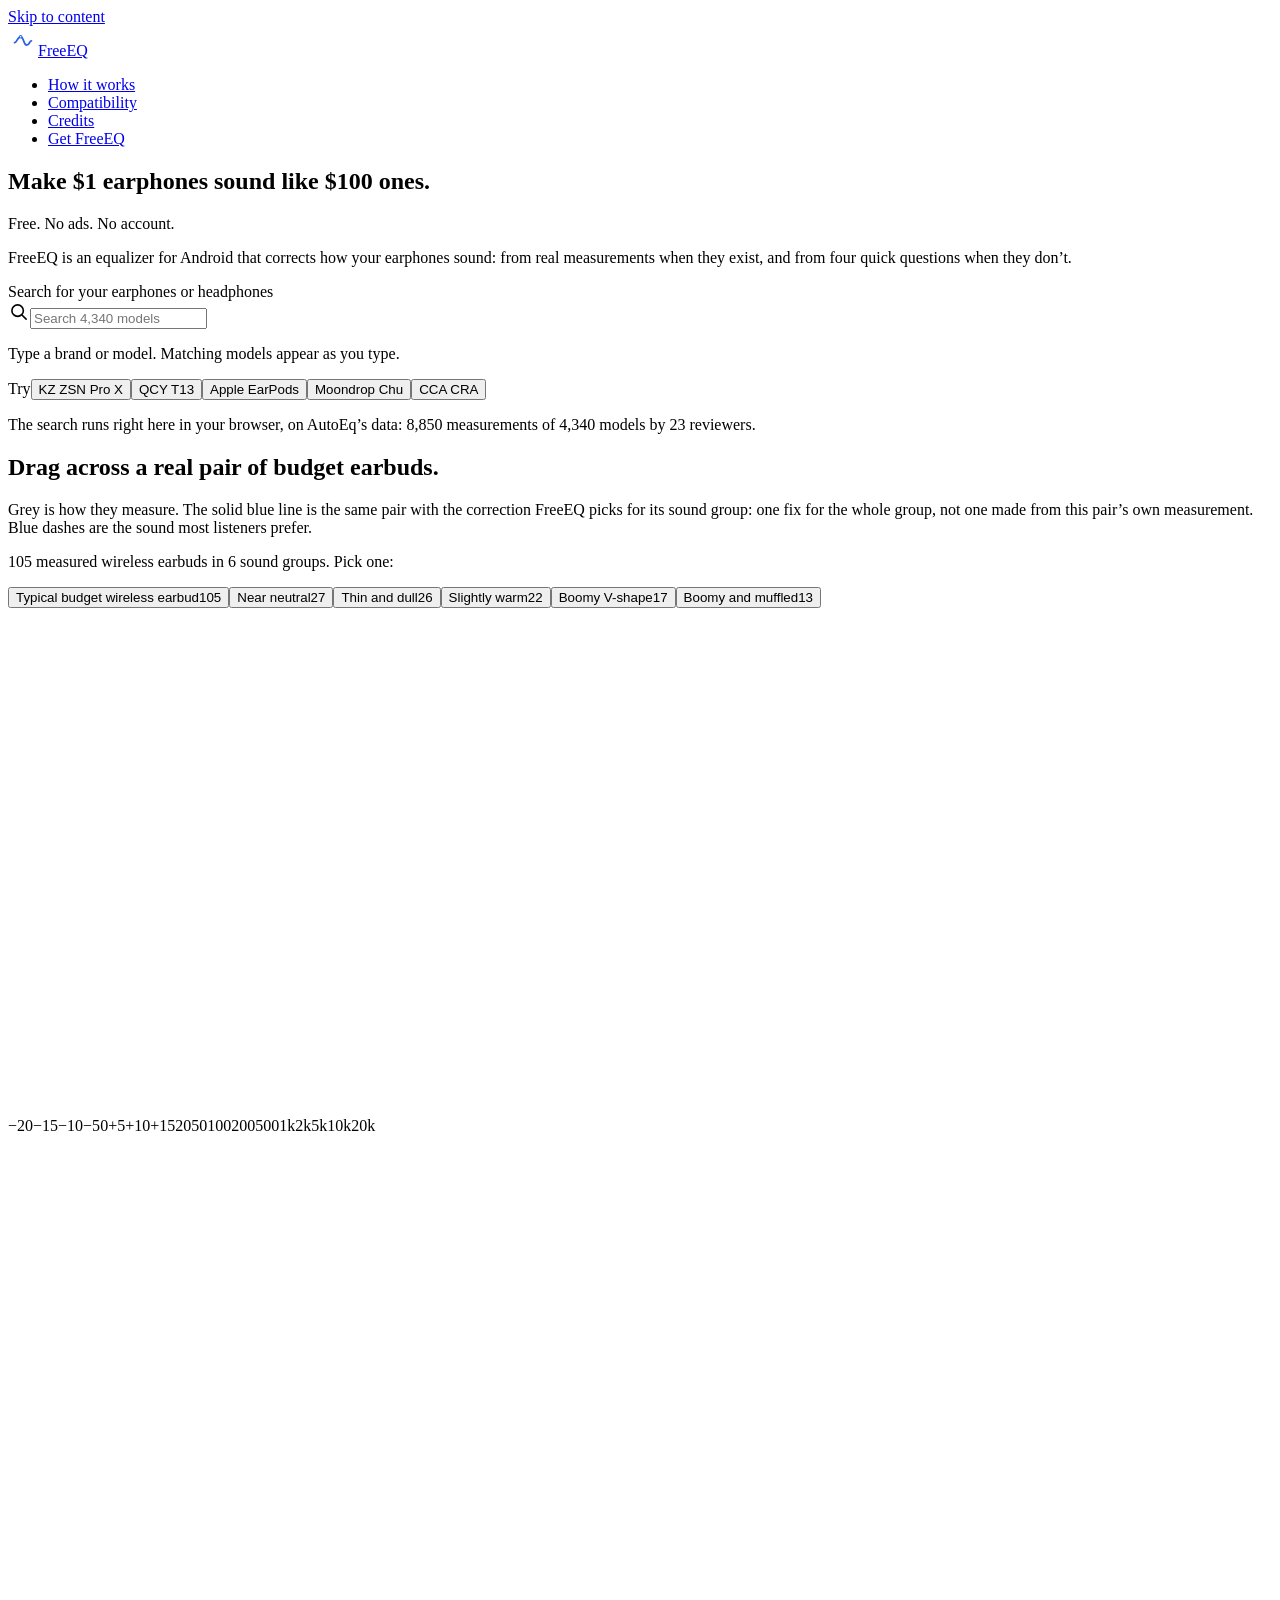
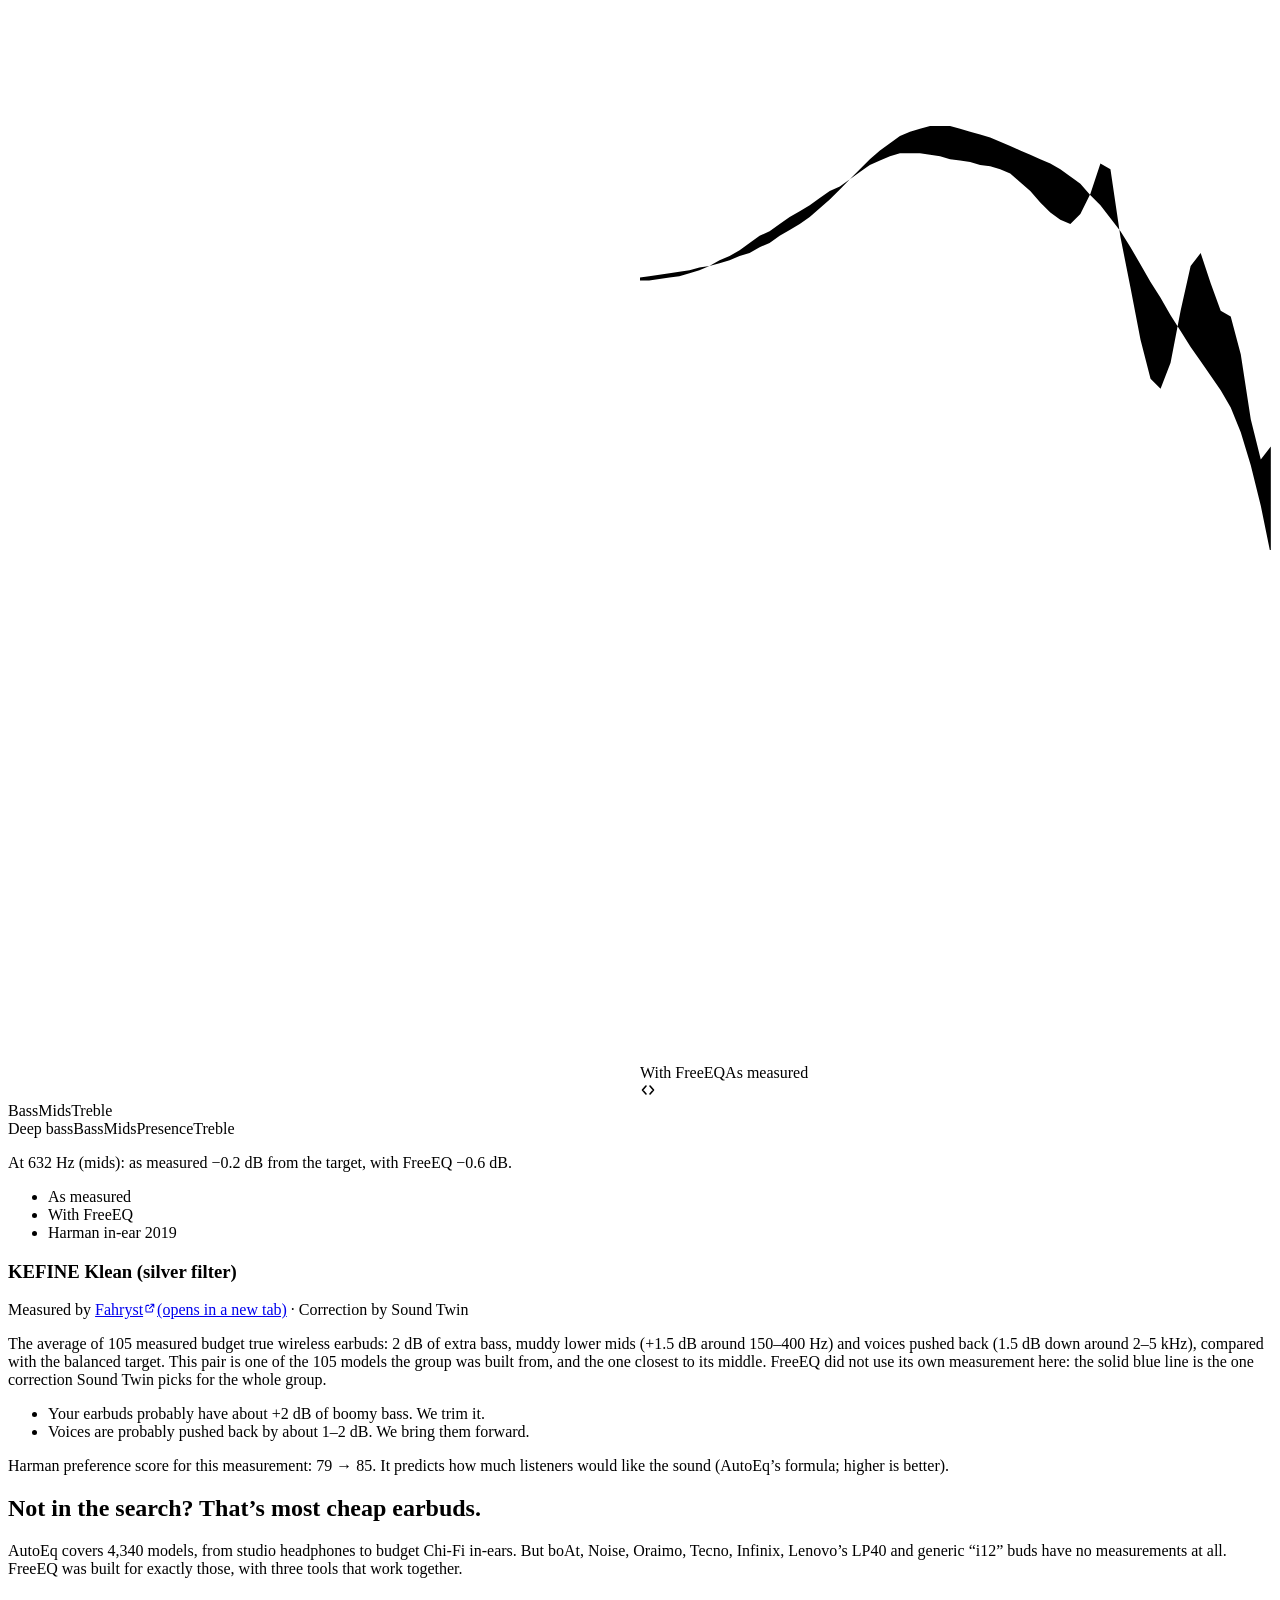
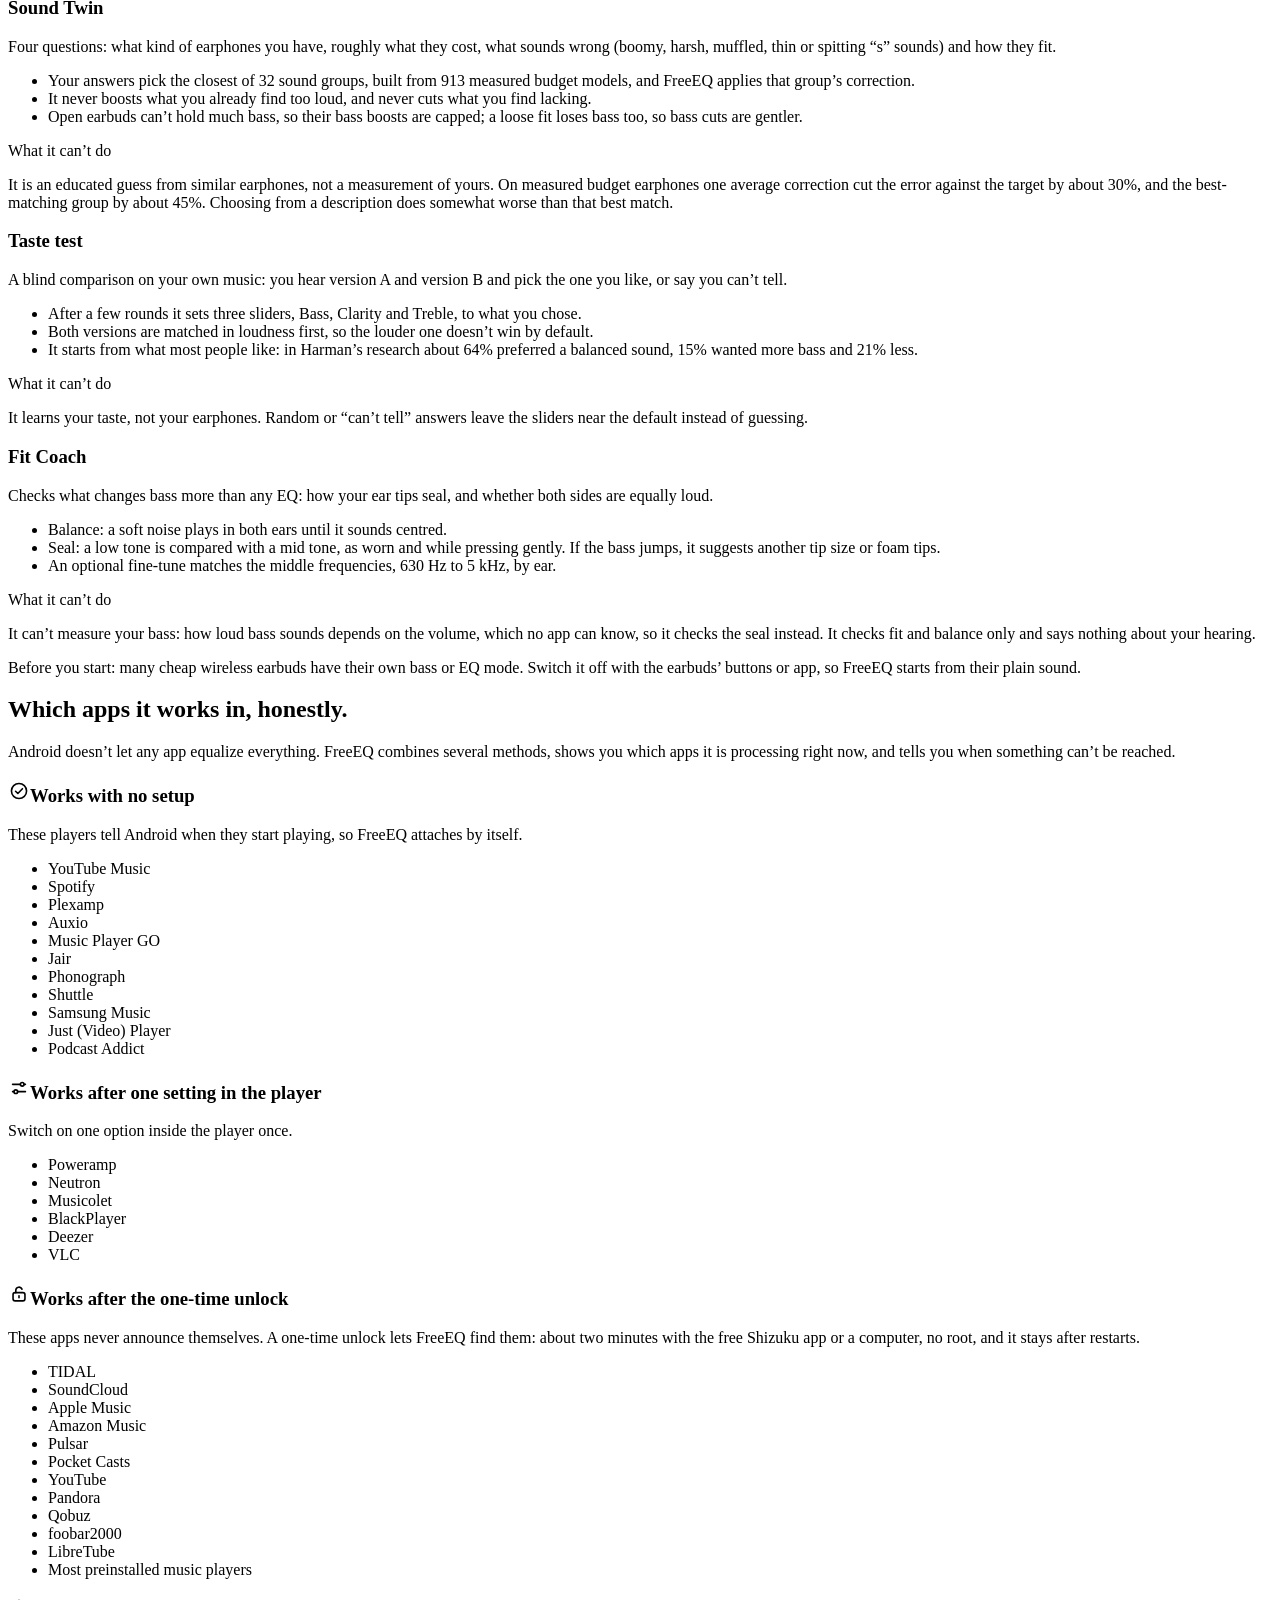
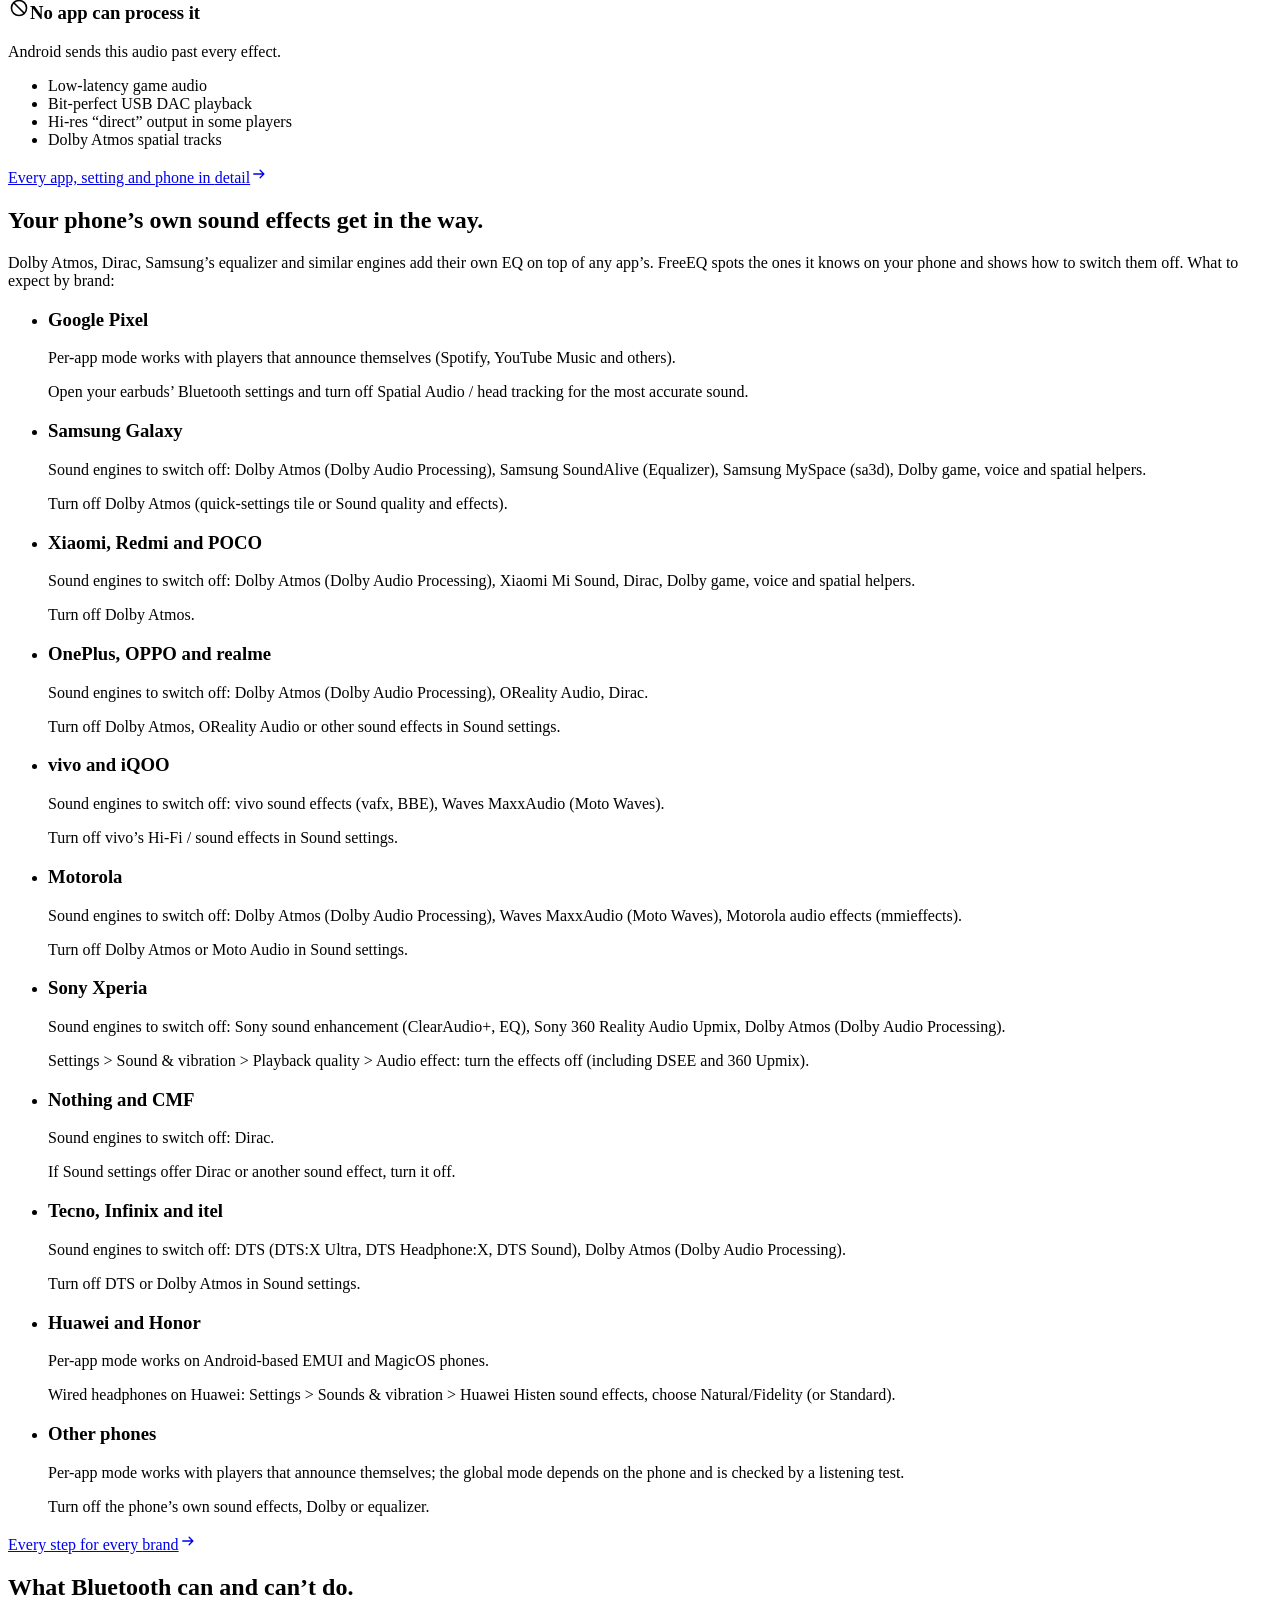
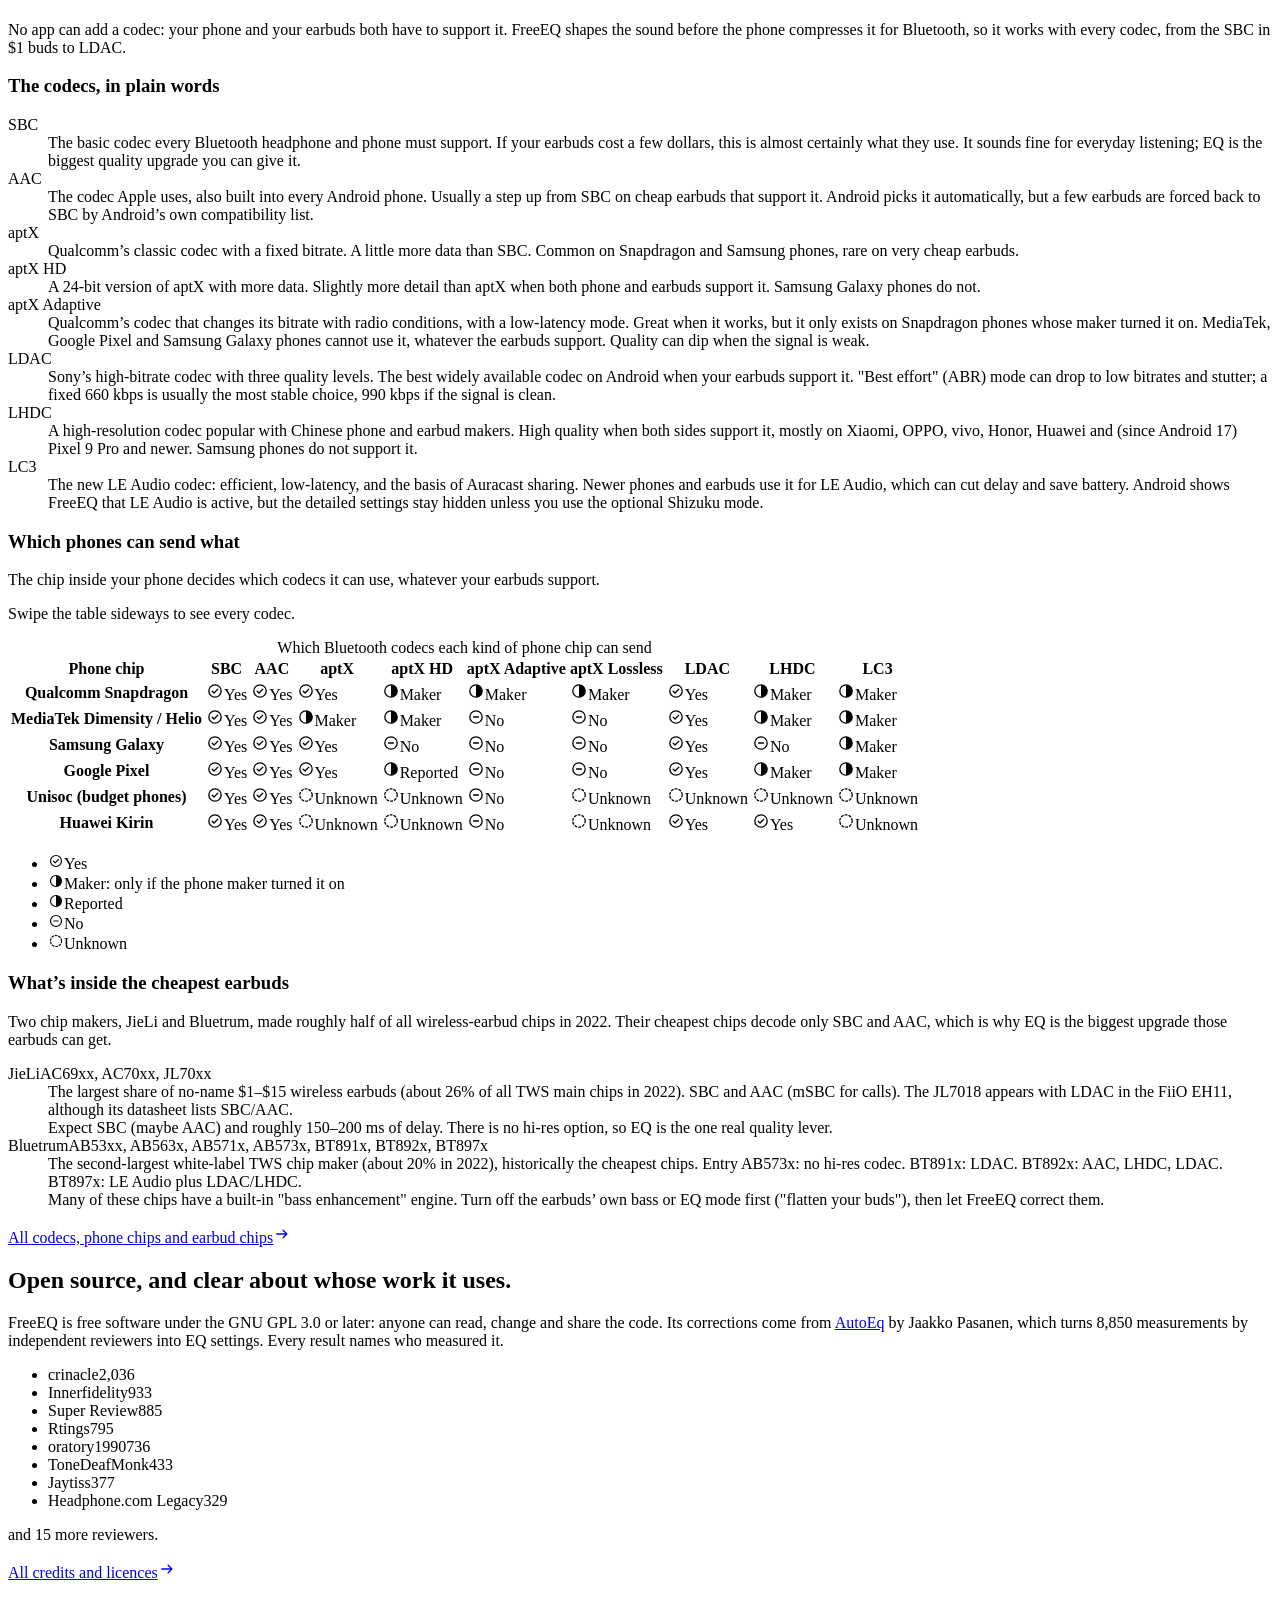
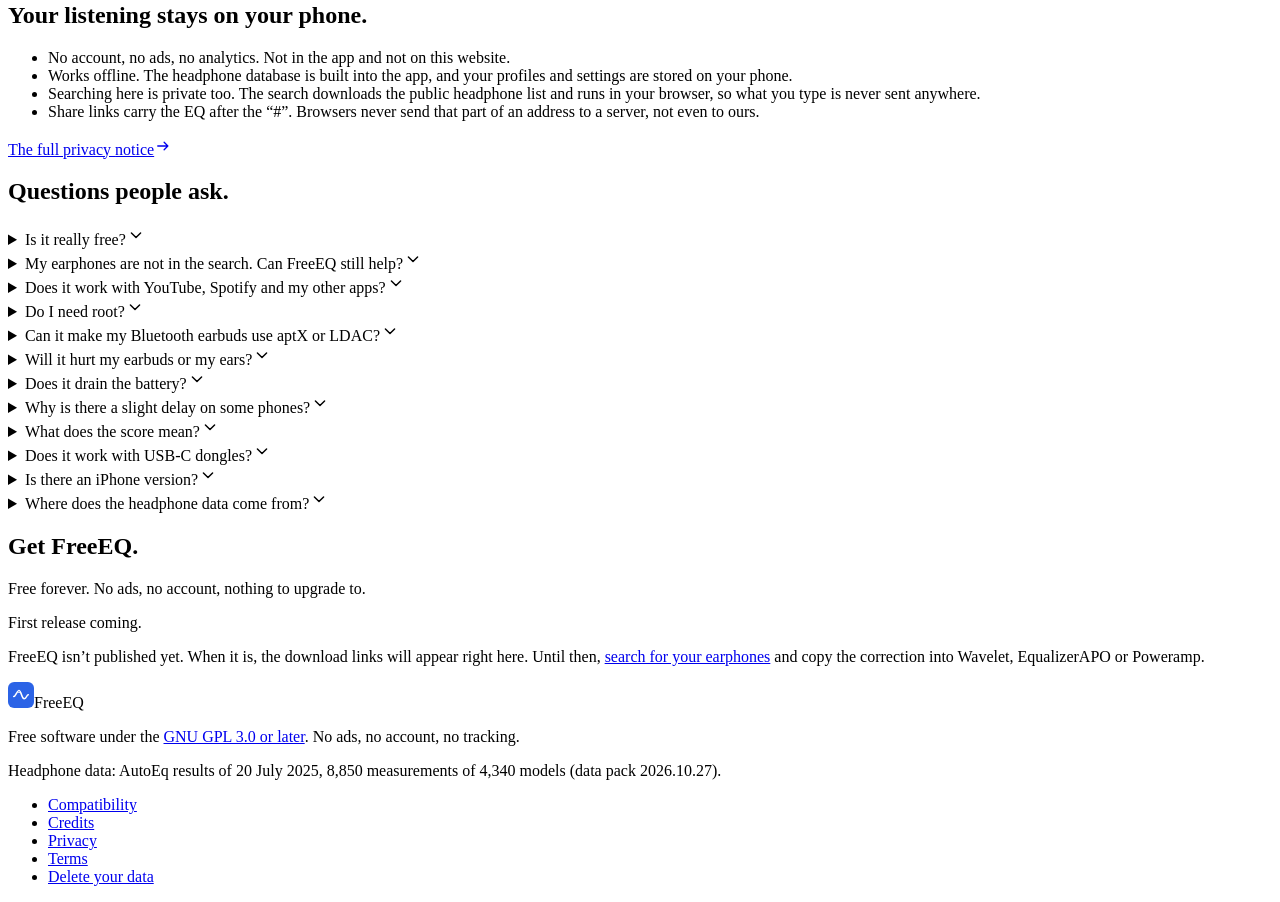
==== index.html @ 6abc80ca "Publish the FreeEQ website Co-Authored-By: Claude Opus 5.5 <noreply@anthropic.com>" ====
<!DOCTYPE html><html lang="en" class="B9k6AW_variable"><head><meta charSet="utf-8"/><meta name="viewport" content="width=device-width, initial-scale=1, viewport-fit=cover"/><link rel="preload" href="/FreeEQ/_next/static/media/c9f6ebf08ddd616b-s.p.0sv86lbjkn8rn.woff2" as="font" crossorigin="" type="font/woff2"/><link rel="preload" href="/FreeEQ/_next/static/media/d25394c5b8ff78eb-s.p.0ongx-zmnmtio.woff2" as="font" crossorigin="" type="font/woff2"/><link rel="stylesheet" href="/FreeEQ/_next/static/chunks/37p99ruw81qfk.css" data-precedence="next"/><link rel="preload" as="script" fetchPriority="low" href="/FreeEQ/_next/static/chunks/1cq1qj4xeth47.js"/><script src="/FreeEQ/_next/static/chunks/0_6jkbpk-fw45.js" async=""></script><script src="/FreeEQ/_next/static/chunks/2whwbpfir5llt.js" async=""></script><script src="/FreeEQ/_next/static/chunks/24dapzyfa_d3h.js" async=""></script><script src="/FreeEQ/_next/static/chunks/turbopack-0erfxsi6-up7s.js" async=""></script><script src="/FreeEQ/_next/static/chunks/3727-02i72m06.js" async=""></script><script src="/FreeEQ/_next/static/chunks/0ob-xgr4zv_7i.js" async=""></script><script src="/FreeEQ/_next/static/chunks/1yr2u9eoatcjg.js" async=""></script><meta name="next-size-adjust" content=""/><meta name="theme-color" content="#2b63e6" media="(prefers-color-scheme: light)"/><meta name="theme-color" content="#10234b" media="(prefers-color-scheme: dark)"/><meta name="color-scheme" content="light dark"/><title>FreeEQ: make cheap earphones sound their best</title><meta name="description" content="Make $1 earphones sound like $100 ones. FreeEQ is a free, open-source equalizer for Android that corrects your earphones, measured or not. No ads, no account."/><meta name="application-name" content="FreeEQ"/><link rel="canonical" href="https://freeeq.app/"/><meta name="format-detection" content="telephone=no, address=no, email=no"/><meta property="og:title" content="FreeEQ: make $1 earphones sound like $100 ones"/><meta property="og:description" content="Make $1 earphones sound like $100 ones. FreeEQ is a free, open-source equalizer for Android that corrects your earphones, measured or not. No ads, no account."/><meta property="og:url" content="https://freeeq.app/"/><meta property="og:site_name" content="FreeEQ"/><meta property="og:locale" content="en"/><meta property="og:image" content="https://freeeq.app/og.png"/><meta property="og:image:type" content="image/png"/><meta property="og:image:width" content="1200"/><meta property="og:image:height" content="630"/><meta property="og:image:alt" content="FreeEQ: make $1 earphones sound like $100 ones. Free. No ads. No account."/><meta property="og:type" content="website"/><meta name="twitter:card" content="summary_large_image"/><meta name="twitter:title" content="FreeEQ: make $1 earphones sound like $100 ones"/><meta name="twitter:description" content="Make $1 earphones sound like $100 ones. FreeEQ is a free, open-source equalizer for Android that corrects your earphones, measured or not. No ads, no account."/><meta name="twitter:image" content="https://freeeq.app/og.png"/><link rel="icon" href="/FreeEQ/icon.svg" type="image/svg+xml"/><link rel="apple-touch-icon" href="/FreeEQ/apple-touch-icon.png" sizes="180x180" type="image/png"/><script src="/FreeEQ/_next/static/chunks/0cz1d0mv5g_q7.js" noModule=""></script></head><body class="font-sans text-ink antialiased"><div hidden=""><!--$--><!--/$--></div><a href="#main" class="skip-link">Skip to content</a><div class="field"><header class="text-field-ink"><div class="gutter mx-auto flex h-16 w-full max-w-[75rem] items-center gap-2 sm:h-20"><a class="-ms-1 flex min-h-11 items-center gap-2.5 rounded-pill pe-2 ps-1 text-title text-current no-underline" href="/FreeEQ/"><svg width="30" height="30" viewBox="0 0 512 512" aria-hidden="true" focusable="false"><rect width="512" height="512" rx="120" fill="#ffffff"></rect><path d="M112 284C160 284 156 184 216 184C276 184 260 328 320 328C368 328 364 252 400 252" fill="none" stroke="#2B63E6" stroke-width="30" stroke-linecap="round" stroke-linejoin="round"></path><circle cx="216" cy="184" r="30" fill="#2B63E6"></circle><circle cx="216" cy="184" r="13" fill="#ffffff"></circle></svg>FreeEQ</a><nav aria-label="Main" class="ms-auto"><ul class="flex items-center gap-1"><li class="max-md:hidden"><a class="flex min-h-11 items-center rounded-pill px-3 text-label text-current no-underline hover:bg-[rgb(255_255_255/0.14)]" href="/FreeEQ/#unmeasured">How it works</a></li><li class="max-sm:hidden"><a class="flex min-h-11 items-center rounded-pill px-3 text-label text-current no-underline hover:bg-[rgb(255_255_255/0.14)]" href="/FreeEQ/compatibility/">Compatibility</a></li><li class="max-md:hidden"><a class="flex min-h-11 items-center rounded-pill px-3 text-label text-current no-underline hover:bg-[rgb(255_255_255/0.14)]" href="/FreeEQ/credits/">Credits</a></li><li><a class="press btn ms-1 min-h-11 btn-field" href="/FreeEQ/#download">Get FreeEQ</a></li></ul></nav></div></header></div><main id="main" tabindex="-1" class="outline-none"><section aria-labelledby="hero-title" class="field flex min-h-[calc(88svh-4rem)] flex-col sm:min-h-[calc(82svh-5rem)]"><div class="gutter mx-auto w-full max-w-[75rem] flex flex-1 flex-col pt-6 pb-16 sm:pt-12 sm:pb-24"><h1 id="hero-title" class="max-w-[15ch] text-display">Make $1 earphones sound like $100 ones.</h1><p class="mt-5 text-title text-field-ink sm:mt-7 sm:text-heading">Free. No ads. No account.</p><p class="mt-3 max-w-[40rem] text-lead text-field-ink-2">FreeEQ is an equalizer for Android that corrects how your earphones sound: from real measurements when they exist, and from four quick questions when they don’t.</p><div id="search" class="mt-8 max-w-[50rem] scroll-mt-6 sm:mt-10"><div><div class="relative"><label for="_R_10pbtb_-input" class="sr-only">Search for your earphones or headphones</label><div class="relative"><svg width="22" height="22" viewBox="0 0 24 24" fill="none" stroke="currentColor" stroke-width="1.75" stroke-linecap="round" stroke-linejoin="round" aria-hidden="true" focusable="false" class="pointer-events-none absolute top-1/2 left-5 -translate-y-1/2 text-field-control-ink opacity-70"><circle cx="10.5" cy="10.5" r="6.25"></circle><path d="m15.25 15.25 4.5 4.5"></path></svg><input id="_R_10pbtb_-input" type="search" role="combobox" aria-expanded="false" aria-controls="_R_10pbtb_" aria-autocomplete="list" aria-describedby="_R_10pbtbH2_ _R_10pbtbH1_" autoComplete="off" autoCorrect="off" autoCapitalize="none" spellCheck="false" enterKeyHint="search" placeholder="Search 4,340 models" class="search-input h-[60px] w-full rounded-pill bg-field-control ps-14 pe-14 text-lead text-field-control-ink placeholder:text-ink-3 sm:h-16" value=""/></div><ul id="_R_10pbtb_" role="listbox" aria-label="Matching models" hidden="" class="on-paper absolute inset-x-0 top-full z-30 mt-2 max-h-[min(26rem,60svh)] overflow-y-auto overscroll-contain rounded-card bg-surface p-1.5 text-ink shadow-float"></ul></div><p id="_R_10pbtbH1_" role="status" aria-live="polite" class="sr-only"></p><p id="_R_10pbtbH2_" class="sr-only">Type a brand or model. Matching models appear as you type.</p><div role="group" aria-label="Example searches" class="-ms-3 mt-3 flex flex-wrap items-center gap-x-1 gap-y-0 text-small text-field-ink"><span aria-hidden="true" class="px-3">Try</span><button type="button" class="press min-h-11 rounded-pill px-3 font-medium text-field-ink underline decoration-1 underline-offset-4 hover:bg-[rgb(255_255_255/0.12)]">KZ ZSN Pro X</button><button type="button" class="press min-h-11 rounded-pill px-3 font-medium text-field-ink underline decoration-1 underline-offset-4 hover:bg-[rgb(255_255_255/0.12)]">QCY T13</button><button type="button" class="press min-h-11 rounded-pill px-3 font-medium text-field-ink underline decoration-1 underline-offset-4 hover:bg-[rgb(255_255_255/0.12)]">Apple EarPods</button><button type="button" class="press min-h-11 rounded-pill px-3 font-medium text-field-ink underline decoration-1 underline-offset-4 hover:bg-[rgb(255_255_255/0.12)]">Moondrop Chu</button><button type="button" class="press min-h-11 rounded-pill px-3 font-medium text-field-ink underline decoration-1 underline-offset-4 hover:bg-[rgb(255_255_255/0.12)]">CCA CRA</button></div><div class="scroll-mt-6"></div></div></div><p class="mt-auto max-w-[50rem] pt-10 text-caption text-field-ink-2">The search runs right here in your browser, on AutoEq’s data: <!-- -->8,850<!-- --> measurements of<!-- --> <!-- -->4,340<!-- --> models by <!-- -->23<!-- --> reviewers.</p></div></section><section aria-labelledby="before-after" class="py-20 sm:py-28 lg:py-32"><div class="gutter mx-auto w-full max-w-[75rem]"><div class="max-w-[46rem]"><h2 id="before-after" class="text-headline text-ink">Drag across a real pair of budget earbuds.</h2><p class="mt-4 text-lead text-ink-2 sm:mt-5">Grey is how they measure. The solid blue line is the same pair with the correction FreeEQ picks for its sound group: one fix for the whole group, not one made from this pair’s own measurement. Blue dashes are the sound most listeners prefer.</p></div><p class="mt-10 mb-4 text-small text-ink-2 sm:mt-12">105<!-- --> measured <!-- -->wireless earbuds<!-- --> in <!-- -->6<!-- --> sound groups. Pick one:</p><div><div role="radiogroup" aria-label="Sound group" class="-mx-1 flex flex-wrap gap-2 px-1"><button type="button" role="radio" aria-checked="true" tabindex="0" class="press inline-flex min-h-11 items-center gap-2 rounded-pill px-4 text-label shadow-hairline bg-ink text-paper">Typical budget wireless earbud<span class="tabular text-caption text-paper">105</span></button><button type="button" role="radio" aria-checked="false" tabindex="-1" class="press inline-flex min-h-11 items-center gap-2 rounded-pill px-4 text-label shadow-hairline bg-surface text-ink hover:bg-surface-2">Near neutral<span class="tabular text-caption text-ink-3">27</span></button><button type="button" role="radio" aria-checked="false" tabindex="-1" class="press inline-flex min-h-11 items-center gap-2 rounded-pill px-4 text-label shadow-hairline bg-surface text-ink hover:bg-surface-2">Thin and dull<span class="tabular text-caption text-ink-3">26</span></button><button type="button" role="radio" aria-checked="false" tabindex="-1" class="press inline-flex min-h-11 items-center gap-2 rounded-pill px-4 text-label shadow-hairline bg-surface text-ink hover:bg-surface-2">Slightly warm<span class="tabular text-caption text-ink-3">22</span></button><button type="button" role="radio" aria-checked="false" tabindex="-1" class="press inline-flex min-h-11 items-center gap-2 rounded-pill px-4 text-label shadow-hairline bg-surface text-ink hover:bg-surface-2">Boomy V-shape<span class="tabular text-caption text-ink-3">17</span></button><button type="button" role="radio" aria-checked="false" tabindex="-1" class="press inline-flex min-h-11 items-center gap-2 rounded-pill px-4 text-label shadow-hairline bg-surface text-ink hover:bg-surface-2">Boomy and muffled<span class="tabular text-caption text-ink-3">13</span></button></div><div class="mt-6 overflow-x-clip rounded-panel bg-surface p-3 shadow-hairline sm:p-6"><div dir="ltr" class="relative select-none"><div class="relative pl-9 pr-2 pb-7 pt-10"><div class="@container relative aspect-[4/3] sm:aspect-[16/7]"><div role="img" aria-label="Frequency response of KEFINE Klean (silver filter). As measured: Biggest differences from the target: −6.7 dB around 10 kHz (treble) and −3.4 dB around 6 kHz (presence). With FreeEQ: Biggest differences from the target: −5.9 dB around 10 kHz (treble) and +3.3 dB around 20 Hz (deep bass)." class="absolute inset-0"><svg class="absolute inset-0 h-full w-full overflow-visible" viewBox="0 0 1000 400" preserveAspectRatio="none" aria-hidden="true"><line x1="0" x2="0" y1="0" y2="400" stroke="var(--graph-grid)" stroke-width="1" vector-effect="non-scaling-stroke"></line><line x1="132.64666955734583" x2="132.64666955734583" y1="0" y2="400" stroke="var(--graph-grid)" stroke-width="1" vector-effect="non-scaling-stroke"></line><line x1="232.99000144533957" x2="232.99000144533957" y1="0" y2="400" stroke="var(--graph-grid-strong)" stroke-width="1" vector-effect="non-scaling-stroke"></line><line x1="333.3333333333333" x2="333.3333333333333" y1="0" y2="400" stroke="var(--graph-grid)" stroke-width="1" vector-effect="non-scaling-stroke"></line><line x1="465.98000289067915" x2="465.98000289067915" y1="0" y2="400" stroke="var(--graph-grid)" stroke-width="1" vector-effect="non-scaling-stroke"></line><line x1="566.3233347786729" x2="566.3233347786729" y1="0" y2="400" stroke="var(--graph-grid-strong)" stroke-width="1" vector-effect="non-scaling-stroke"></line><line x1="666.6666666666666" x2="666.6666666666666" y1="0" y2="400" stroke="var(--graph-grid)" stroke-width="1" vector-effect="non-scaling-stroke"></line><line x1="799.3133362240125" x2="799.3133362240125" y1="0" y2="400" stroke="var(--graph-grid)" stroke-width="1" vector-effect="non-scaling-stroke"></line><line x1="899.6566681120063" x2="899.6566681120063" y1="0" y2="400" stroke="var(--graph-grid-strong)" stroke-width="1" vector-effect="non-scaling-stroke"></line><line x1="1000" x2="1000" y1="0" y2="400" stroke="var(--graph-grid)" stroke-width="1" vector-effect="non-scaling-stroke"></line><line x1="0" x2="1000" y1="400" y2="400" stroke="var(--graph-grid)" stroke-width="1" vector-effect="non-scaling-stroke"></line><line x1="0" x2="1000" y1="342.85714285714283" y2="342.85714285714283" stroke="var(--graph-grid)" stroke-width="1" vector-effect="non-scaling-stroke"></line><line x1="0" x2="1000" y1="285.7142857142857" y2="285.7142857142857" stroke="var(--graph-grid)" stroke-width="1" vector-effect="non-scaling-stroke"></line><line x1="0" x2="1000" y1="228.57142857142856" y2="228.57142857142856" stroke="var(--graph-grid)" stroke-width="1" vector-effect="non-scaling-stroke"></line><line x1="0" x2="1000" y1="171.42857142857142" y2="171.42857142857142" stroke="var(--graph-grid-strong)" stroke-width="1" vector-effect="non-scaling-stroke"></line><line x1="0" x2="1000" y1="114.28571428571428" y2="114.28571428571428" stroke="var(--graph-grid)" stroke-width="1" vector-effect="non-scaling-stroke"></line><line x1="0" x2="1000" y1="57.14285714285714" y2="57.14285714285714" stroke="var(--graph-grid)" stroke-width="1" vector-effect="non-scaling-stroke"></line><line x1="0" x2="1000" y1="0" y2="0" stroke="var(--graph-grid)" stroke-width="1" vector-effect="non-scaling-stroke"></line></svg><span aria-hidden="true" class="tabular absolute -left-9 w-7 -translate-y-1/2 text-right text-micro text-ink-3" style="top:100%">−20</span><span aria-hidden="true" class="tabular absolute -left-9 w-7 -translate-y-1/2 text-right text-micro text-ink-3" style="top:85.71428571428571%">−15</span><span aria-hidden="true" class="tabular absolute -left-9 w-7 -translate-y-1/2 text-right text-micro text-ink-3" style="top:71.42857142857143%">−10</span><span aria-hidden="true" class="tabular absolute -left-9 w-7 -translate-y-1/2 text-right text-micro text-ink-3" style="top:57.14285714285714%">−5</span><span aria-hidden="true" class="tabular absolute -left-9 w-7 -translate-y-1/2 text-right text-micro text-ink-3" style="top:42.857142857142854%">0</span><span aria-hidden="true" class="tabular absolute -left-9 w-7 -translate-y-1/2 text-right text-micro text-ink-3" style="top:28.57142857142857%">+5</span><span aria-hidden="true" class="tabular absolute -left-9 w-7 -translate-y-1/2 text-right text-micro text-ink-3" style="top:14.285714285714285%">+10</span><span aria-hidden="true" class="tabular absolute -left-9 w-7 -translate-y-1/2 text-right text-micro text-ink-3" style="top:0%">+15</span><span aria-hidden="true" class="tabular absolute top-full mt-1.5 text-micro text-ink-3 translate-x-0" style="left:0%">20</span><span aria-hidden="true" class="tabular absolute top-full mt-1.5 text-micro text-ink-3 -translate-x-1/2 @max-[24rem]:hidden" style="left:13.264666955734583%">50</span><span aria-hidden="true" class="tabular absolute top-full mt-1.5 text-micro text-ink-3 -translate-x-1/2" style="left:23.299000144533956%">100</span><span aria-hidden="true" class="tabular absolute top-full mt-1.5 text-micro text-ink-3 -translate-x-1/2 @max-[19rem]:hidden" style="left:33.33333333333333%">200</span><span aria-hidden="true" class="tabular absolute top-full mt-1.5 text-micro text-ink-3 -translate-x-1/2 @max-[24rem]:hidden" style="left:46.59800028906791%">500</span><span aria-hidden="true" class="tabular absolute top-full mt-1.5 text-micro text-ink-3 -translate-x-1/2" style="left:56.63233347786729%">1k</span><span aria-hidden="true" class="tabular absolute top-full mt-1.5 text-micro text-ink-3 -translate-x-1/2 @max-[19rem]:hidden" style="left:66.66666666666666%">2k</span><span aria-hidden="true" class="tabular absolute top-full mt-1.5 text-micro text-ink-3 -translate-x-1/2 @max-[24rem]:hidden" style="left:79.93133362240124%">5k</span><span aria-hidden="true" class="tabular absolute top-full mt-1.5 text-micro text-ink-3 -translate-x-1/2" style="left:89.96566681120063%">10k</span><span aria-hidden="true" class="tabular absolute top-full mt-1.5 text-micro text-ink-3 -translate-x-full @max-[24rem]:hidden" style="left:100%">20k</span><svg class="absolute inset-0 h-full w-full overflow-hidden" viewBox="0 0 1000 400" preserveAspectRatio="none" aria-hidden="true"><path d="M0.00,78.86C2.35,78.86 4.71,78.86 7.06,78.86C9.31,78.86 11.55,77.71 13.80,77.71C15.94,77.71 18.09,77.71 20.23,77.71C22.29,77.71 24.34,77.71 26.39,77.71C30.26,77.71 34.12,77.71 37.98,77.71C39.80,77.71 41.62,77.71 43.44,77.71C46.89,77.71 50.34,77.71 53.79,77.71C55.43,77.71 57.06,77.71 58.70,77.71C61.81,77.71 64.93,77.71 68.04,77.71C70.97,77.71 73.89,78.86 76.82,78.86C79.57,78.86 82.33,78.86 85.09,78.86C87.70,78.86 90.31,79.61 92.92,80.00C95.39,80.37 97.87,80.70 100.34,81.14C103.83,81.77 107.32,82.48 110.81,83.43C113.01,84.03 115.20,85.08 117.39,85.71C120.51,86.62 123.62,87.05 126.74,88.00C128.71,88.60 130.68,89.51 132.65,90.29C135.46,91.40 138.27,92.54 141.08,93.71C143.74,94.83 146.40,96.20 149.05,97.14C151.57,98.04 154.09,98.50 156.61,99.43C159.77,100.59 162.94,102.43 166.10,104.00C168.35,105.11 170.59,106.41 172.84,107.43C175.68,108.71 178.52,109.52 181.36,110.86C184.04,112.12 186.72,114.08 189.40,115.43C191.94,116.70 194.48,117.81 197.02,118.86C200.02,120.10 203.02,120.98 206.02,122.29C208.29,123.28 210.56,124.51 212.83,125.71C215.53,127.15 218.22,128.94 220.92,130.29C223.47,131.56 226.03,132.48 228.58,133.71C231.48,135.11 234.37,136.72 237.27,138.29C240.00,139.77 242.73,141.51 245.47,142.86C248.05,144.13 250.64,145.11 253.22,146.29C255.68,147.40 258.13,148.47 260.59,149.71C263.30,151.09 266.01,152.82 268.73,154.29C271.65,155.87 274.58,157.41 277.50,158.86C279.92,160.05 282.35,161.41 284.77,162.29C287.40,163.23 290.02,163.68 292.65,164.57C295.44,165.52 298.24,166.82 301.03,168.00C303.67,169.11 306.31,170.25 308.95,171.43C311.46,172.54 313.96,173.74 316.46,174.86C319.10,176.03 321.74,177.39 324.38,178.29C327.12,179.22 329.86,179.64 332.61,180.57C335.20,181.46 337.80,183.44 340.40,184.00C343.08,184.58 345.76,184.64 348.44,185.14C351.19,185.66 353.93,186.90 356.68,187.43C359.28,187.93 361.88,188.19 364.47,188.57C367.12,188.96 369.77,189.71 372.42,189.71C375.11,189.71 377.80,189.71 380.48,189.71C383.03,189.71 385.57,190.86 388.12,190.86C390.85,190.86 393.58,190.86 396.31,190.86C398.89,190.86 401.48,190.86 404.06,190.86C406.80,190.86 409.53,190.86 412.26,190.86C414.85,190.86 417.44,189.71 420.02,189.71C422.73,189.71 425.44,189.71 428.14,189.71C430.71,189.71 433.27,189.71 435.83,189.71C438.49,189.71 441.15,188.57 443.81,188.57C446.44,188.57 449.06,188.57 451.69,188.57C454.38,188.57 457.08,187.43 459.77,187.43C462.41,187.43 465.06,187.43 467.71,187.43C470.31,187.43 472.90,186.66 475.50,186.29C478.23,185.90 480.95,185.14 483.67,185.14C486.25,185.14 488.83,185.14 491.41,185.14C494.08,185.14 496.76,184.39 499.44,184.00C502.05,183.62 504.65,183.23 507.26,182.86C509.95,182.47 512.63,182.10 515.31,181.71C517.98,181.33 520.65,180.96 523.32,180.57C525.91,180.20 528.50,179.80 531.10,179.43C533.79,179.04 536.48,178.80 539.17,178.29C541.78,177.79 544.39,176.51 546.99,176.00C549.62,175.49 552.25,175.36 554.88,174.86C557.57,174.34 560.26,173.34 562.95,172.57C565.60,171.82 568.24,171.20 570.88,170.29C573.52,169.37 576.16,167.77 578.80,166.86C581.43,165.94 584.05,165.58 586.68,164.57C589.33,163.55 591.98,161.31 594.63,160.00C597.26,158.70 599.89,157.99 602.51,156.57C605.18,155.13 607.85,152.56 610.52,150.86C613.15,149.18 615.78,147.80 618.41,146.29C621.06,144.76 623.71,143.41 626.37,141.71C629.00,140.03 631.64,138.08 634.27,136.00C636.92,133.92 639.56,131.43 642.20,129.14C644.84,126.86 647.48,124.74 650.12,122.29C652.78,119.82 655.44,116.96 658.09,114.29C660.73,111.63 663.37,108.95 666.01,106.29C668.65,103.62 671.30,100.96 673.94,98.29C676.57,95.62 679.21,92.73 681.84,90.29C684.50,87.81 687.16,85.52 689.83,83.43C692.47,81.36 695.11,79.62 697.75,77.71C700.38,75.81 703.01,73.42 705.65,72.00C708.30,70.57 710.95,69.49 713.61,68.57C716.24,67.66 718.87,67.04 721.50,66.29C724.15,65.52 726.80,64.00 729.46,64.00C732.10,64.00 734.75,64.00 737.40,64.00C740.03,64.00 742.67,64.00 745.30,64.00C747.95,64.00 750.59,65.52 753.24,66.29C755.88,67.05 758.53,67.81 761.18,68.57C763.82,69.33 766.45,70.10 769.09,70.86C771.74,71.62 774.39,72.23 777.04,73.14C779.68,74.06 782.32,75.43 784.96,76.57C787.60,77.72 790.25,78.86 792.89,80.00C795.53,81.14 798.17,82.29 800.81,83.43C803.46,84.57 806.11,85.71 808.76,86.86C811.39,88.00 814.03,89.14 816.67,90.29C819.32,91.43 821.97,92.41 824.62,93.71C827.26,95.02 829.90,96.59 832.54,98.29C835.18,99.98 837.82,102.10 840.47,104.00C843.11,105.90 845.75,107.37 848.39,109.71C851.04,112.06 853.69,116.01 856.34,118.86C858.98,121.70 861.62,123.86 864.26,126.86C866.91,129.86 869.55,133.71 872.19,137.14C874.84,140.57 877.48,143.66 880.13,147.43C882.77,151.20 885.41,155.62 888.06,160.00C890.70,164.37 893.34,169.15 895.98,173.71C898.62,178.29 901.26,183.06 903.91,187.43C906.55,191.80 909.20,195.63 911.84,200.00C914.48,204.37 917.12,209.34 919.76,213.71C922.41,218.09 925.05,222.10 927.69,226.29C930.34,230.48 932.99,234.86 935.63,238.86C938.27,242.85 940.92,246.47 943.56,250.29C946.20,254.09 948.84,257.91 951.49,261.71C954.13,265.52 956.77,268.99 959.41,273.14C962.06,277.30 964.70,281.50 967.34,286.86C969.99,292.22 972.63,298.84 975.28,306.29C977.92,313.73 980.56,322.95 983.20,332.57C985.85,342.20 988.49,352.87 991.13,364.57C993.78,376.27 996.42,390.48 999.06,403.43" fill="none" stroke="var(--trace-target)" stroke-width="1.75" stroke-dasharray="6 5" stroke-linecap="round" stroke-linejoin="round" vector-effect="non-scaling-stroke"></path></svg><svg class="absolute inset-0 h-full w-full overflow-hidden" viewBox="0 0 1000 400" preserveAspectRatio="none" aria-hidden="true" style="clip-path:inset(-2% -1% -2% 50%)"><path d="M0.00,64.00L7.06,64.00L13.80,64.00L20.23,65.14L26.39,65.14L37.98,67.43L43.44,67.43L53.79,68.57L58.70,69.71L68.04,70.86L76.82,73.14L85.09,74.29L92.92,76.57L100.34,77.71L110.81,81.14L117.39,82.29L126.74,84.57L132.65,86.86L141.08,89.14L149.05,92.57L156.61,94.86L166.10,98.29L172.84,101.71L181.36,105.14L189.40,108.57L197.02,112.00L206.02,116.57L212.83,121.14L220.92,124.57L228.58,124.57L237.27,123.43L245.47,123.43L253.22,126.86L260.59,130.29L268.73,133.71L277.50,138.29L284.77,140.57L292.65,144.00L301.03,147.43L308.95,150.86L316.46,154.29L324.38,156.57L332.61,157.71L340.40,160.00L348.44,162.29L356.68,164.57L364.47,166.86L372.42,170.29L380.48,172.57L388.12,173.71L396.31,174.86L404.06,177.14L412.26,178.29L420.02,179.43L428.14,181.71L435.83,182.86L443.81,184.00L451.69,185.14L459.77,185.14L467.71,186.29L475.50,186.29L483.67,186.29L491.41,186.29L499.44,186.29L507.26,186.29L515.31,185.14L523.32,184.00L531.10,182.86L539.17,180.57L546.99,178.29L554.88,174.86L562.95,170.29L570.88,166.86L578.80,162.29L586.68,156.57L594.63,150.86L602.51,147.43L610.52,141.71L618.41,136.00L626.37,131.43L634.27,126.86L642.20,121.14L650.12,115.43L658.09,112.00L666.01,106.29L673.94,100.57L681.84,94.86L689.83,91.43L697.75,88.00L705.65,85.71L713.61,85.71L721.50,85.71L729.46,86.86L737.40,88.00L745.30,90.29L753.24,91.43L761.18,92.57L769.09,94.86L777.04,96.00L784.96,98.29L792.89,101.71L800.81,108.57L808.76,115.43L816.67,124.57L824.62,132.57L832.54,138.29L840.47,141.71L848.39,133.71L856.34,117.71L864.26,93.71L872.19,98.29L880.13,152.00L888.06,192.00L895.98,233.14L903.91,264.00L911.84,272.00L919.76,251.43L927.69,210.29L935.63,174.86L943.56,164.57L951.49,188.57L959.41,210.29L967.34,214.86L975.28,244.57L983.20,296.00L991.13,328.00L999.06,317.71L999.06,403.43L991.13,364.57L983.20,332.57L975.28,306.29L967.34,286.86L959.41,273.14L951.49,261.71L943.56,250.29L935.63,238.86L927.69,226.29L919.76,213.71L911.84,200.00L903.91,187.43L895.98,173.71L888.06,160.00L880.13,147.43L872.19,137.14L864.26,126.86L856.34,118.86L848.39,109.71L840.47,104.00L832.54,98.29L824.62,93.71L816.67,90.29L808.76,86.86L800.81,83.43L792.89,80.00L784.96,76.57L777.04,73.14L769.09,70.86L761.18,68.57L753.24,66.29L745.30,64.00L737.40,64.00L729.46,64.00L721.50,66.29L713.61,68.57L705.65,72.00L697.75,77.71L689.83,83.43L681.84,90.29L673.94,98.29L666.01,106.29L658.09,114.29L650.12,122.29L642.20,129.14L634.27,136.00L626.37,141.71L618.41,146.29L610.52,150.86L602.51,156.57L594.63,160.00L586.68,164.57L578.80,166.86L570.88,170.29L562.95,172.57L554.88,174.86L546.99,176.00L539.17,178.29L531.10,179.43L523.32,180.57L515.31,181.71L507.26,182.86L499.44,184.00L491.41,185.14L483.67,185.14L475.50,186.29L467.71,187.43L459.77,187.43L451.69,188.57L443.81,188.57L435.83,189.71L428.14,189.71L420.02,189.71L412.26,190.86L404.06,190.86L396.31,190.86L388.12,190.86L380.48,189.71L372.42,189.71L364.47,188.57L356.68,187.43L348.44,185.14L340.40,184.00L332.61,180.57L324.38,178.29L316.46,174.86L308.95,171.43L301.03,168.00L292.65,164.57L284.77,162.29L277.50,158.86L268.73,154.29L260.59,149.71L253.22,146.29L245.47,142.86L237.27,138.29L228.58,133.71L220.92,130.29L212.83,125.71L206.02,122.29L197.02,118.86L189.40,115.43L181.36,110.86L172.84,107.43L166.10,104.00L156.61,99.43L149.05,97.14L141.08,93.71L132.65,90.29L126.74,88.00L117.39,85.71L110.81,83.43L100.34,81.14L92.92,80.00L85.09,78.86L76.82,78.86L68.04,77.71L58.70,77.71L53.79,77.71L43.44,77.71L37.98,77.71L26.39,77.71L20.23,77.71L13.80,77.71L7.06,78.86L0.00,78.86Z" fill="var(--trace-fill)" stroke="none"></path><path d="M0.00,64.00C2.35,64.00 4.71,64.00 7.06,64.00C9.31,64.00 11.55,64.00 13.80,64.00C15.94,64.00 18.09,65.14 20.23,65.14C22.29,65.14 24.34,65.14 26.39,65.14C30.26,65.14 34.12,67.43 37.98,67.43C39.80,67.43 41.62,67.43 43.44,67.43C46.89,67.43 50.34,68.03 53.79,68.57C55.43,68.83 57.06,69.44 58.70,69.71C61.81,70.23 64.93,70.34 68.04,70.86C70.97,71.35 73.89,72.62 76.82,73.14C79.57,73.64 82.33,73.77 85.09,74.29C87.70,74.78 90.31,76.05 92.92,76.57C95.39,77.07 97.87,77.21 100.34,77.71C103.83,78.43 107.32,80.37 110.81,81.14C113.01,81.63 115.20,81.84 117.39,82.29C120.51,82.91 123.62,83.62 126.74,84.57C128.71,85.17 130.68,86.22 132.65,86.86C135.46,87.76 138.27,88.21 141.08,89.14C143.74,90.03 146.40,91.63 149.05,92.57C151.57,93.46 154.09,94.03 156.61,94.86C159.77,95.90 162.94,96.94 166.10,98.29C168.35,99.24 170.59,100.70 172.84,101.71C175.68,103.00 178.52,103.97 181.36,105.14C184.04,106.25 186.72,107.40 189.40,108.57C191.94,109.68 194.48,110.79 197.02,112.00C200.02,113.43 203.02,114.83 206.02,116.57C208.29,117.89 210.56,119.96 212.83,121.14C215.53,122.55 218.22,124.57 220.92,124.57C223.47,124.57 226.03,124.57 228.58,124.57C231.48,124.57 234.37,123.43 237.27,123.43C240.00,123.43 242.73,123.43 245.47,123.43C248.05,123.43 250.64,125.68 253.22,126.86C255.68,127.97 258.13,129.20 260.59,130.29C263.30,131.49 266.01,132.45 268.73,133.71C271.65,135.07 274.58,137.15 277.50,138.29C279.92,139.23 282.35,139.69 284.77,140.57C287.40,141.53 290.02,142.89 292.65,144.00C295.44,145.18 298.24,146.25 301.03,147.43C303.67,148.54 306.31,149.68 308.95,150.86C311.46,151.97 313.96,153.40 316.46,154.29C319.10,155.22 321.74,156.08 324.38,156.57C327.12,157.09 329.86,157.20 332.61,157.71C335.20,158.21 337.80,159.25 340.40,160.00C343.08,160.77 345.76,161.53 348.44,162.29C351.19,163.06 353.93,163.79 356.68,164.57C359.28,165.31 361.88,165.95 364.47,166.86C367.12,167.78 369.77,169.38 372.42,170.29C375.11,171.21 377.80,172.05 380.48,172.57C383.03,173.07 385.57,173.35 388.12,173.71C390.85,174.11 393.58,174.34 396.31,174.86C398.89,175.35 401.48,176.65 404.06,177.14C406.80,177.66 409.53,177.89 412.26,178.29C414.85,178.66 417.44,178.93 420.02,179.43C422.73,179.95 425.44,181.19 428.14,181.71C430.71,182.21 433.27,182.48 435.83,182.86C438.49,183.25 441.15,183.62 443.81,184.00C446.44,184.38 449.06,185.14 451.69,185.14C454.38,185.14 457.08,185.14 459.77,185.14C462.41,185.14 465.06,186.29 467.71,186.29C470.31,186.29 472.90,186.29 475.50,186.29C478.23,186.29 480.95,186.29 483.67,186.29C486.25,186.29 488.83,186.29 491.41,186.29C494.08,186.29 496.76,186.29 499.44,186.29C502.05,186.29 504.65,186.29 507.26,186.29C509.95,186.29 512.63,185.52 515.31,185.14C517.98,184.76 520.65,184.39 523.32,184.00C525.91,183.62 528.50,183.36 531.10,182.86C533.79,182.34 536.48,181.35 539.17,180.57C541.78,179.82 544.39,179.20 546.99,178.29C549.62,177.37 552.25,176.15 554.88,174.86C557.57,173.53 560.26,171.60 562.95,170.29C565.60,168.99 568.24,168.16 570.88,166.86C573.52,165.55 576.16,163.98 578.80,162.29C581.43,160.60 584.05,158.47 586.68,156.57C589.33,154.66 591.98,152.29 594.63,150.86C597.26,149.43 599.89,148.85 602.51,147.43C605.18,145.99 607.85,143.63 610.52,141.71C613.15,139.82 615.78,137.68 618.41,136.00C621.06,134.30 623.71,132.96 626.37,131.43C629.00,129.91 631.64,128.55 634.27,126.86C636.92,125.16 639.56,123.05 642.20,121.14C644.84,119.24 647.48,116.85 650.12,115.43C652.78,114.00 655.44,113.43 658.09,112.00C660.73,110.58 663.37,108.19 666.01,106.29C668.65,104.38 671.30,102.48 673.94,100.57C676.57,98.67 679.21,96.28 681.84,94.86C684.50,93.42 687.16,92.58 689.83,91.43C692.47,90.29 695.11,88.92 697.75,88.00C700.38,87.09 703.01,85.71 705.65,85.71C708.30,85.71 710.95,85.71 713.61,85.71C716.24,85.71 718.87,85.71 721.50,85.71C724.15,85.71 726.80,86.48 729.46,86.86C732.10,87.24 734.75,87.49 737.40,88.00C740.03,88.51 742.67,89.78 745.30,90.29C747.95,90.79 750.59,91.05 753.24,91.43C755.88,91.81 758.53,92.06 761.18,92.57C763.82,93.08 766.45,94.35 769.09,94.86C771.74,95.37 774.39,95.49 777.04,96.00C779.68,96.51 782.32,97.37 784.96,98.29C787.60,99.20 790.25,100.19 792.89,101.71C795.53,103.24 798.17,106.29 800.81,108.57C803.46,110.86 806.11,112.81 808.76,115.43C811.39,118.04 814.03,121.73 816.67,124.57C819.32,127.42 821.97,130.35 824.62,132.57C827.26,134.79 829.90,136.86 832.54,138.29C835.18,139.71 837.82,141.71 840.47,141.71C843.11,141.71 845.75,137.27 848.39,133.71C851.04,130.15 853.69,124.12 856.34,117.71C858.98,111.33 861.62,93.71 864.26,93.71C866.91,93.71 869.55,95.48 872.19,98.29C874.84,101.10 877.48,136.71 880.13,152.00C882.77,167.28 885.41,178.47 888.06,192.00C890.70,205.51 893.34,221.40 895.98,233.14C898.62,244.91 901.26,259.77 903.91,264.00C906.55,268.24 909.20,272.00 911.84,272.00C914.48,272.00 917.12,260.57 919.76,251.43C922.41,242.28 925.05,222.97 927.69,210.29C930.34,197.59 932.99,180.17 935.63,174.86C938.27,169.54 940.92,164.57 943.56,164.57C946.20,164.57 948.84,180.97 951.49,188.57C954.13,196.17 956.77,207.77 959.41,210.29C962.06,212.80 964.70,212.22 967.34,214.86C969.99,217.50 972.63,232.01 975.28,244.57C977.92,257.12 980.56,282.85 983.20,296.00C985.85,309.15 988.49,328.00 991.13,328.00C993.78,328.00 996.42,321.14 999.06,317.71" fill="none" stroke="var(--trace-raw)" stroke-width="2" stroke-linecap="round" stroke-linejoin="round" vector-effect="non-scaling-stroke"></path></svg><svg class="absolute inset-0 h-full w-full overflow-hidden" viewBox="0 0 1000 400" preserveAspectRatio="none" aria-hidden="true" style="clip-path:inset(-2% 50% -2% -1%)"><path d="M0.00,41.14C2.35,41.14 4.71,41.14 7.06,41.14C9.31,41.14 11.55,41.77 13.80,42.29C15.94,42.78 18.09,43.79 20.23,44.57C22.29,45.32 24.34,46.00 26.39,46.86C30.26,48.47 34.12,51.49 37.98,52.57C39.80,53.08 41.62,53.22 43.44,53.71C46.89,54.66 50.34,56.72 53.79,58.29C55.43,59.03 57.06,59.89 58.70,60.57C61.81,61.87 64.93,62.53 68.04,64.00C70.97,65.38 73.89,68.24 76.82,69.71C79.57,71.11 82.33,71.80 85.09,73.14C87.70,74.41 90.31,76.37 92.92,77.71C95.39,78.99 97.87,79.91 100.34,81.14C103.83,82.88 107.32,85.00 110.81,86.86C113.01,88.02 115.20,89.18 117.39,90.29C120.51,91.86 123.62,92.96 126.74,94.86C128.71,96.06 130.68,98.16 132.65,99.43C135.46,101.24 138.27,102.26 141.08,104.00C143.74,105.64 146.40,107.97 149.05,109.71C151.57,111.37 154.09,112.77 156.61,114.29C159.77,116.20 162.94,117.97 166.10,120.00C168.35,121.44 170.59,123.06 172.84,124.57C175.68,126.49 178.52,128.54 181.36,130.29C184.04,131.93 186.72,133.29 189.40,134.86C191.94,136.34 194.48,137.86 197.02,139.43C200.02,141.28 203.02,143.18 206.02,145.14C208.29,146.63 210.56,148.32 212.83,149.71C215.53,151.37 218.22,154.29 220.92,154.29C223.47,154.29 226.03,154.29 228.58,154.29C231.48,154.29 234.37,153.14 237.27,153.14C240.00,153.14 242.73,153.14 245.47,153.14C248.05,153.14 250.64,155.63 253.22,156.57C255.68,157.47 258.13,157.98 260.59,158.86C263.30,159.82 266.01,161.41 268.73,162.29C271.65,163.23 274.58,164.00 277.50,164.57C279.92,165.04 282.35,165.22 284.77,165.71C287.40,166.25 290.02,167.51 292.65,168.00C295.44,168.52 298.24,168.62 301.03,169.14C303.67,169.63 306.31,170.65 308.95,171.43C311.46,172.17 313.96,173.22 316.46,173.71C319.10,174.23 321.74,174.48 324.38,174.86C327.12,175.25 329.86,175.48 332.61,176.00C335.20,176.49 337.80,177.54 340.40,178.29C343.08,179.06 345.76,179.82 348.44,180.57C351.19,181.34 353.93,182.07 356.68,182.86C359.28,183.60 361.88,184.13 364.47,185.14C367.12,186.17 369.77,189.11 372.42,189.71C375.11,190.33 377.80,190.47 380.48,190.86C383.03,191.23 385.57,191.63 388.12,192.00C390.85,192.39 393.58,192.75 396.31,193.14C398.89,193.51 401.48,193.92 404.06,194.29C406.80,194.68 409.53,195.43 412.26,195.43C414.85,195.43 417.44,195.43 420.02,195.43C422.73,195.43 425.44,197.71 428.14,197.71C430.71,197.71 433.27,197.71 435.83,197.71C438.49,197.71 441.15,197.71 443.81,197.71C446.44,197.71 449.06,198.86 451.69,198.86C454.38,198.86 457.08,196.57 459.77,196.57C462.41,196.57 465.06,196.57 467.71,196.57C470.31,196.57 472.90,195.80 475.50,195.43C478.23,195.04 480.95,194.68 483.67,194.29C486.25,193.92 488.83,193.64 491.41,193.14C494.08,192.62 496.76,191.37 499.44,190.86C502.05,190.35 504.65,190.28 507.26,189.71C509.95,189.13 512.63,187.20 515.31,186.29C517.98,185.37 520.65,184.93 523.32,184.00C525.91,183.10 528.50,181.47 531.10,180.57C533.79,179.64 536.48,179.21 539.17,178.29C541.78,177.39 544.39,175.99 546.99,174.86C549.62,173.71 552.25,172.72 554.88,171.43C557.57,170.11 560.26,167.88 562.95,166.86C565.60,165.85 568.24,165.59 570.88,164.57C573.52,163.56 576.16,161.53 578.80,160.00C581.43,158.48 584.05,157.11 586.68,155.43C589.33,153.73 591.98,151.15 594.63,149.71C597.26,148.29 599.89,147.70 602.51,146.29C605.18,144.84 607.85,142.66 610.52,140.57C613.15,138.51 615.78,135.53 618.41,133.71C621.06,131.88 623.71,130.84 626.37,129.14C629.00,127.46 631.64,125.50 634.27,123.43C636.92,121.35 639.56,118.86 642.20,116.57C644.84,114.29 647.48,111.54 650.12,109.71C652.78,107.88 655.44,106.98 658.09,105.14C660.73,103.32 663.37,100.57 666.01,98.29C668.65,96.00 671.30,93.72 673.94,91.43C676.57,89.15 679.21,86.09 681.84,84.57C684.50,83.04 687.16,82.45 689.83,81.14C692.47,79.84 695.11,77.59 697.75,76.57C700.38,75.56 703.01,74.79 705.65,74.29C708.30,73.78 710.95,73.53 713.61,73.14C716.24,72.76 718.87,72.38 721.50,72.00C724.15,71.62 726.80,71.37 729.46,70.86C732.10,70.35 734.75,68.57 737.40,68.57C740.03,68.57 742.67,68.57 745.30,68.57C747.95,68.57 750.59,67.43 753.24,67.43C755.88,67.43 758.53,67.43 761.18,67.43C763.82,67.43 766.45,68.19 769.09,68.57C771.74,68.95 774.39,69.14 777.04,69.71C779.68,70.28 782.32,71.84 784.96,73.14C787.60,74.45 790.25,75.77 792.89,77.71C795.53,79.65 798.17,83.05 800.81,85.71C803.46,88.38 806.11,90.87 808.76,93.71C811.39,96.55 814.03,100.02 816.67,102.86C819.32,105.71 821.97,108.19 824.62,110.86C827.26,113.52 829.90,116.01 832.54,118.86C835.18,121.70 837.82,127.32 840.47,128.00C843.11,128.68 845.75,129.14 848.39,129.14C851.04,129.14 853.69,124.07 856.34,120.00C858.98,115.94 861.62,101.71 864.26,101.71C866.91,101.71 869.55,104.02 872.19,107.43C874.84,110.84 877.48,142.84 880.13,156.57C882.77,170.29 885.41,180.38 888.06,192.00C890.70,203.61 893.34,215.90 895.98,226.29C898.62,236.68 901.26,249.82 903.91,254.86C906.55,259.90 909.20,265.14 911.84,265.14C914.48,265.14 917.12,256.49 919.76,249.14C922.41,241.79 925.05,224.92 927.69,213.71C930.34,202.50 932.99,186.91 935.63,181.71C938.27,176.53 940.92,171.43 943.56,171.43C946.20,171.43 948.84,187.28 951.49,194.29C954.13,201.29 956.77,212.35 959.41,213.71C962.06,215.08 964.70,214.59 967.34,216.00C969.99,217.42 972.63,233.16 975.28,245.71C977.92,258.26 980.56,284.00 983.20,297.14C985.85,310.30 988.49,329.14 991.13,329.14C993.78,329.14 996.42,322.29 999.06,318.86" fill="none" stroke="var(--trace-total)" stroke-width="2.75" stroke-linecap="round" stroke-linejoin="round" vector-effect="non-scaling-stroke"></path></svg></div><div class="absolute inset-0 cursor-ew-resize touch-pan-y"><div class="pointer-events-none absolute inset-y-0 left-0 w-full" style="transform:translateX(50%)"><div class="absolute -top-10 bottom-0 left-0 w-0.5 -translate-x-1/2 bg-ink"></div><span class="absolute -top-9 right-full mr-2 whitespace-nowrap rounded-pill bg-accent px-2.5 py-1 text-micro text-on-accent">With FreeEQ</span><span class="absolute -top-9 left-0 ml-2 whitespace-nowrap rounded-pill bg-surface-2 px-2.5 py-1 text-micro text-ink-2">As measured</span><div role="slider" tabindex="0" aria-label="Split between with FreeEQ and as measured" aria-valuemin="20" aria-valuemax="20000" aria-valuenow="632" aria-valuetext="632 Hz, mids: as measured −0.2 dB from the target, with FreeEQ −0.6 dB" aria-orientation="horizontal" class="pointer-events-auto absolute top-1/2 left-0 flex size-11 -translate-x-1/2 -translate-y-1/2 items-center justify-center rounded-pill"><span class="flex size-8 items-center justify-center rounded-pill bg-ink text-paper shadow-float"><svg width="16" height="16" viewBox="0 0 16 16" aria-hidden="true" focusable="false"><path d="M6 4 2.5 8 6 12M10 4l3.5 4L10 12" fill="none" stroke="currentColor" stroke-width="1.6" stroke-linecap="round" stroke-linejoin="round"></path></svg></span></div></div></div></div></div><div aria-hidden="true" class="ml-9 mr-2 mt-1 h-7 border-t border-line"><div class="relative h-full sm:hidden"><span class="absolute top-1.5 border-l border-line px-1 text-micro leading-tight whitespace-nowrap text-ink-3 first:border-l-0" style="left:0%;width:36.563667100268546%">Bass</span><span class="absolute top-1.5 border-l border-line px-1 text-micro leading-tight whitespace-nowrap text-ink-3 first:border-l-0" style="left:36.563667100268546%;width:30.10299956639811%">Mids</span><span class="absolute top-1.5 border-l border-line px-1 text-micro leading-tight whitespace-nowrap text-ink-3 first:border-l-0" style="left:66.66666666666666%;width:33.33333333333334%">Treble</span></div><div class="relative h-full max-sm:hidden"><span class="absolute top-1.5 border-l border-line px-1 text-micro leading-tight whitespace-nowrap text-ink-3 first:border-l-0" style="left:0%;width:15.904041823988745%">Deep bass</span><span class="absolute top-1.5 border-l border-line px-1 text-micro leading-tight whitespace-nowrap text-ink-3 first:border-l-0" style="left:15.904041823988745%;width:20.6596252762798%">Bass</span><span class="absolute top-1.5 border-l border-line px-1 text-micro leading-tight whitespace-nowrap text-ink-3 first:border-l-0" style="left:36.563667100268546%;width:30.10299956639811%">Mids</span><span class="absolute top-1.5 border-l border-line px-1 text-micro leading-tight whitespace-nowrap text-ink-3 first:border-l-0" style="left:66.66666666666666%;width:15.904041823988763%">Presence</span><span class="absolute top-1.5 border-l border-line px-1 text-micro leading-tight whitespace-nowrap text-ink-3 first:border-l-0" style="left:82.57070849065542%;width:17.42929150934458%">Treble</span></div></div></div><div class="mt-3 flex flex-col gap-4 border-t border-line pt-4 sm:flex-row sm:items-start sm:justify-between"><p class="text-small text-ink-2" aria-hidden="true">At <span class="tabular font-medium text-ink">632 Hz</span> (<!-- -->mids<!-- -->): as measured<!-- --> <span class="tabular font-medium text-ink">−0.2 dB</span> from the target, with FreeEQ<!-- --> <span class="tabular font-medium text-accent-ink">−0.6 dB</span>.</p><ul class="flex flex-wrap gap-x-5 gap-y-1.5 text-caption text-ink-2 sm:justify-end"><li class="flex items-center gap-2"><span aria-hidden="true" class="inline-block w-5 shrink-0 h-0.5 bg-trace-raw"></span>As measured</li><li class="flex items-center gap-2"><span aria-hidden="true" class="inline-block w-5 shrink-0 h-[3px] bg-trace-total"></span>With FreeEQ</li><li class="flex items-center gap-2"><span aria-hidden="true" class="inline-block w-5 shrink-0 h-0 border-t-2 border-dashed border-trace-target"></span>Harman in-ear 2019</li></ul></div></div><div class="mt-6 grid gap-6 lg:grid-cols-[minmax(0,3fr)_minmax(0,2fr)] lg:gap-12"><div><h3 class="text-title text-ink">KEFINE Klean (silver filter)</h3><p class="mt-1 text-caption text-ink-3">Measured by<!-- --> <a href="https://fahryst.squig.link" target="_blank" rel="noopener noreferrer">Fahryst<svg width="14" height="14" viewBox="0 0 24 24" fill="none" stroke="currentColor" stroke-width="1.75" stroke-linecap="round" stroke-linejoin="round" aria-hidden="true" focusable="false" class="ms-1 inline-block align-[-0.15em]"><path d="M13.5 5.5h5v5M18.25 5.75 11 13"></path><path d="M16.5 14v3.25a1.75 1.75 0 0 1-1.75 1.75h-8A1.75 1.75 0 0 1 5 17.25v-8A1.75 1.75 0 0 1 6.75 7.5H10"></path></svg><span class="sr-only">(opens in a new tab)</span></a> <!-- -->· Correction by Sound Twin</p><p class="mt-4 max-w-measure text-body text-ink-2">The average of 105 measured budget true wireless earbuds: 2 dB of extra bass, muddy lower mids (+1.5 dB around 150–400 Hz) and voices pushed back (1.5 dB down around 2–5 kHz), compared with the balanced target.<!-- --> This pair is one of the <!-- -->105<!-- --> models the group was built from, and the one closest to its middle. FreeEQ did not use its own measurement here: the solid blue line is the one correction Sound Twin picks for the whole group.</p></div><div><ul class="space-y-2 text-body text-ink"><li class="flex gap-3"><span aria-hidden="true" class="mt-[0.7em] size-1.5 shrink-0 rounded-pill bg-accent"></span>Your earbuds probably have about +2 dB of boomy bass. We trim it.</li><li class="flex gap-3"><span aria-hidden="true" class="mt-[0.7em] size-1.5 shrink-0 rounded-pill bg-accent"></span>Voices are probably pushed back by about 1–2 dB. We bring them forward.</li></ul><p class="mt-4 text-small text-ink-2">Harman preference score for this measurement:<!-- --> <span class="tabular font-medium text-ink">79<!-- --> → <!-- -->85</span>. It predicts how much listeners would like the sound (AutoEq’s formula; higher is better).</p></div></div></div></div></section><section aria-labelledby="unmeasured" class="bg-surface py-20 sm:py-28 lg:py-32"><div class="gutter mx-auto w-full max-w-[75rem]"><div class="max-w-[46rem]"><h2 id="unmeasured" class="text-headline text-ink">Not in the search? That’s most cheap earbuds.</h2><p class="mt-4 text-lead text-ink-2 sm:mt-5">AutoEq covers <!-- -->4,340<!-- --> models, from studio headphones to budget Chi-Fi in-ears. But boAt, Noise, Oraimo, Tecno, Infinix, Lenovo’s LP40 and generic “i12” buds have no measurements at all. FreeEQ was built for exactly those, with three tools that work together.</p></div><div class="mt-12 divide-y divide-line border-y border-line sm:mt-16"><article class="grid gap-4 py-8 md:grid-cols-[minmax(0,2fr)_minmax(0,3fr)_minmax(0,2.4fr)] md:gap-10 md:py-10"><div><h3 class="text-heading text-ink">Sound Twin</h3><p class="mt-3 text-body text-ink">Four questions: what kind of earphones you have, roughly what they cost, what sounds wrong (boomy, harsh, muffled, thin or spitting “s” sounds) and how they fit.</p></div><ul class="space-y-2.5 text-body text-ink-2"><li>Your answers pick the closest of 32 sound groups, built from 913 measured budget models, and FreeEQ applies that group’s correction.</li><li>It never boosts what you already find too loud, and never cuts what you find lacking.</li><li>Open earbuds can’t hold much bass, so their bass boosts are capped; a loose fit loses bass too, so bass cuts are gentler.</li></ul><div class="rounded-md bg-surface-2 p-4 text-small text-ink-2 sm:p-5"><p class="font-semibold text-ink">What it can’t do</p><p class="mt-1.5">It is an educated guess from similar earphones, not a measurement of yours. On measured budget earphones one average correction cut the error against the target by about 30%, and the best-matching group by about 45%. Choosing from a description does somewhat worse than that best match.</p></div></article><article class="grid gap-4 py-8 md:grid-cols-[minmax(0,2fr)_minmax(0,3fr)_minmax(0,2.4fr)] md:gap-10 md:py-10"><div><h3 class="text-heading text-ink">Taste test</h3><p class="mt-3 text-body text-ink">A blind comparison on your own music: you hear version A and version B and pick the one you like, or say you can’t tell.</p></div><ul class="space-y-2.5 text-body text-ink-2"><li>After a few rounds it sets three sliders, Bass, Clarity and Treble, to what you chose.</li><li>Both versions are matched in loudness first, so the louder one doesn’t win by default.</li><li>It starts from what most people like: in Harman’s research about 64% preferred a balanced sound, 15% wanted more bass and 21% less.</li></ul><div class="rounded-md bg-surface-2 p-4 text-small text-ink-2 sm:p-5"><p class="font-semibold text-ink">What it can’t do</p><p class="mt-1.5">It learns your taste, not your earphones. Random or “can’t tell” answers leave the sliders near the default instead of guessing.</p></div></article><article class="grid gap-4 py-8 md:grid-cols-[minmax(0,2fr)_minmax(0,3fr)_minmax(0,2.4fr)] md:gap-10 md:py-10"><div><h3 class="text-heading text-ink">Fit Coach</h3><p class="mt-3 text-body text-ink">Checks what changes bass more than any EQ: how your ear tips seal, and whether both sides are equally loud.</p></div><ul class="space-y-2.5 text-body text-ink-2"><li>Balance: a soft noise plays in both ears until it sounds centred.</li><li>Seal: a low tone is compared with a mid tone, as worn and while pressing gently. If the bass jumps, it suggests another tip size or foam tips.</li><li>An optional fine-tune matches the middle frequencies, 630 Hz to 5 kHz, by ear.</li></ul><div class="rounded-md bg-surface-2 p-4 text-small text-ink-2 sm:p-5"><p class="font-semibold text-ink">What it can’t do</p><p class="mt-1.5">It can’t measure your bass: how loud bass sounds depends on the volume, which no app can know, so it checks the seal instead. It checks fit and balance only and says nothing about your hearing.</p></div></article></div><p class="mt-8 max-w-measure text-small text-ink-2">Before you start: many cheap wireless earbuds have their own bass or EQ mode. Switch it off with the earbuds’ buttons or app, so FreeEQ starts from their plain sound.</p></div></section><section aria-labelledby="apps" class="py-20 sm:py-28 lg:py-32"><div class="gutter mx-auto w-full max-w-[75rem]"><div class="max-w-[46rem]"><h2 id="apps" class="text-headline text-ink">Which apps it works in, honestly.</h2><p class="mt-4 text-lead text-ink-2 sm:mt-5">Android doesn’t let any app equalize everything. FreeEQ combines several methods, shows you which apps it is processing right now, and tells you when something can’t be reached.</p></div><div class="mt-12 sm:mt-16"><div class="grid gap-x-8 gap-y-10 sm:grid-cols-2 lg:grid-cols-4"><div class="border-t-2 border-ink pt-4"><h3 class="flex items-center gap-2 text-body font-semibold text-ink"><svg width="22" height="22" viewBox="0 0 24 24" fill="none" stroke="currentColor" stroke-width="1.75" stroke-linecap="round" stroke-linejoin="round" aria-hidden="true" focusable="false" class="shrink-0 text-success"><circle cx="12" cy="12" r="8.25"></circle><path d="m8.25 12.25 2.5 2.5 5-5.25"></path></svg>Works with no setup</h3><p class="mt-2 text-small text-ink-2">These players tell Android when they start playing, so FreeEQ attaches by itself.</p><ul class="mt-4 gap-x-4 gap-y-1.5 text-body text-ink grid grid-cols-2 sm:grid-cols-1"><li>YouTube Music</li><li>Spotify</li><li>Plexamp</li><li>Auxio</li><li>Music Player GO</li><li>Jair</li><li>Phonograph</li><li>Shuttle</li><li>Samsung Music</li><li>Just (Video) Player</li><li>Podcast Addict</li></ul></div><div class="border-t-2 border-ink pt-4"><h3 class="flex items-center gap-2 text-body font-semibold text-ink"><svg width="22" height="22" viewBox="0 0 24 24" fill="none" stroke="currentColor" stroke-width="1.75" stroke-linecap="round" stroke-linejoin="round" aria-hidden="true" focusable="false" class="shrink-0 text-info"><path d="M5 8h8.5M17.5 8H19M5 16h1.5M10.5 16H19"></path><circle cx="15.5" cy="8" r="2"></circle><circle cx="8.5" cy="16" r="2"></circle></svg>Works after one setting in the player</h3><p class="mt-2 text-small text-ink-2">Switch on one option inside the player once.</p><ul class="mt-4 gap-x-4 gap-y-1.5 text-body text-ink grid grid-cols-2 sm:grid-cols-1"><li>Poweramp</li><li>Neutron</li><li>Musicolet</li><li>BlackPlayer</li><li>Deezer</li><li>VLC</li></ul></div><div class="border-t-2 border-ink pt-4"><h3 class="flex items-center gap-2 text-body font-semibold text-ink"><svg width="22" height="22" viewBox="0 0 24 24" fill="none" stroke="currentColor" stroke-width="1.75" stroke-linecap="round" stroke-linejoin="round" aria-hidden="true" focusable="false" class="shrink-0 text-warning"><rect x="5.5" y="10.5" width="13" height="9" rx="2.25"></rect><path d="M8.5 10.5V8a3.5 3.5 0 0 1 6.75-1.3"></path><path d="M12 14v2"></path></svg>Works after the one-time unlock</h3><p class="mt-2 text-small text-ink-2">These apps never announce themselves. A one-time unlock lets FreeEQ find them: about two minutes with the free Shizuku app or a computer, no root, and it stays after restarts.</p><ul class="mt-4 gap-x-4 gap-y-1.5 text-body text-ink grid grid-cols-2 sm:grid-cols-1"><li>TIDAL</li><li>SoundCloud</li><li>Apple Music</li><li>Amazon Music</li><li>Pulsar</li><li>Pocket Casts</li><li>YouTube</li><li>Pandora</li><li>Qobuz</li><li>foobar2000</li><li>LibreTube</li><li>Most preinstalled music players</li></ul></div><div class="border-t-2 border-ink pt-4"><h3 class="flex items-center gap-2 text-body font-semibold text-ink"><svg width="22" height="22" viewBox="0 0 24 24" fill="none" stroke="currentColor" stroke-width="1.75" stroke-linecap="round" stroke-linejoin="round" aria-hidden="true" focusable="false" class="shrink-0 text-danger"><circle cx="12" cy="12" r="8.25"></circle><path d="m6.25 6.25 11.5 11.5"></path></svg>No app can process it</h3><p class="mt-2 text-small text-ink-2">Android sends this audio past every effect.</p><ul class="mt-4 gap-x-4 gap-y-1.5 text-body text-ink grid"><li>Low-latency game audio</li><li>Bit-perfect USB DAC playback</li><li>Hi-res “direct” output in some players</li><li>Dolby Atmos spatial tracks</li></ul></div></div></div><p class="mt-12"><a class="inline-block min-h-11 py-2 text-body font-medium" href="/FreeEQ/compatibility/">Every app, setting and phone in <span class="whitespace-nowrap">detail<svg width="18" height="18" viewBox="0 0 24 24" fill="none" stroke="currentColor" stroke-width="1.75" stroke-linecap="round" stroke-linejoin="round" aria-hidden="true" focusable="false" class="ms-1.5 inline-block align-[-0.2em]"><path d="M5 12h13.5M13.5 7l5 5-5 5"></path></svg></span></a></p></div></section><section aria-labelledby="phones" class="bg-surface py-20 sm:py-28 lg:py-32"><div class="gutter mx-auto w-full max-w-[75rem]"><div class="max-w-[46rem]"><h2 id="phones" class="text-headline text-ink">Your phone’s own sound effects get in the way.</h2><p class="mt-4 text-lead text-ink-2 sm:mt-5">Dolby Atmos, Dirac, Samsung’s equalizer and similar engines add their own EQ on top of any app’s. FreeEQ spots the ones it knows on your phone and shows how to switch them off. What to expect by brand:</p></div><div class="mt-10 sm:mt-14"><ul class="divide-y divide-line border-y border-line"><li class="grid gap-2 py-5 md:grid-cols-[14rem_minmax(0,1fr)_minmax(0,1fr)] md:gap-8"><h3 class="text-body font-semibold text-ink">Google Pixel</h3><p class="text-small text-ink-2">Per-app mode works with players that announce themselves (Spotify, YouTube Music and others).</p><p class="text-small text-ink-2">Open your earbuds’ Bluetooth settings and turn off Spatial Audio / head tracking for the most accurate sound.</p></li><li class="grid gap-2 py-5 md:grid-cols-[14rem_minmax(0,1fr)_minmax(0,1fr)] md:gap-8"><h3 class="text-body font-semibold text-ink">Samsung Galaxy</h3><p class="text-small text-ink-2"><span class="text-ink">Sound engines to switch off:</span> <!-- -->Dolby Atmos (Dolby Audio Processing), Samsung SoundAlive (Equalizer), Samsung MySpace (sa3d), Dolby game, voice and spatial helpers<!-- -->.</p><p class="text-small text-ink-2">Turn off Dolby Atmos (quick-settings tile or Sound quality and effects).</p></li><li class="grid gap-2 py-5 md:grid-cols-[14rem_minmax(0,1fr)_minmax(0,1fr)] md:gap-8"><h3 class="text-body font-semibold text-ink">Xiaomi, Redmi and POCO</h3><p class="text-small text-ink-2"><span class="text-ink">Sound engines to switch off:</span> <!-- -->Dolby Atmos (Dolby Audio Processing), Xiaomi Mi Sound, Dirac, Dolby game, voice and spatial helpers<!-- -->.</p><p class="text-small text-ink-2">Turn off Dolby Atmos.</p></li><li class="grid gap-2 py-5 md:grid-cols-[14rem_minmax(0,1fr)_minmax(0,1fr)] md:gap-8"><h3 class="text-body font-semibold text-ink">OnePlus, OPPO and realme</h3><p class="text-small text-ink-2"><span class="text-ink">Sound engines to switch off:</span> <!-- -->Dolby Atmos (Dolby Audio Processing), OReality Audio, Dirac<!-- -->.</p><p class="text-small text-ink-2">Turn off Dolby Atmos, OReality Audio or other sound effects in Sound settings.</p></li><li class="grid gap-2 py-5 md:grid-cols-[14rem_minmax(0,1fr)_minmax(0,1fr)] md:gap-8"><h3 class="text-body font-semibold text-ink">vivo and iQOO</h3><p class="text-small text-ink-2"><span class="text-ink">Sound engines to switch off:</span> <!-- -->vivo sound effects (vafx, BBE), Waves MaxxAudio (Moto Waves)<!-- -->.</p><p class="text-small text-ink-2">Turn off vivo’s Hi-Fi / sound effects in Sound settings.</p></li><li class="grid gap-2 py-5 md:grid-cols-[14rem_minmax(0,1fr)_minmax(0,1fr)] md:gap-8"><h3 class="text-body font-semibold text-ink">Motorola</h3><p class="text-small text-ink-2"><span class="text-ink">Sound engines to switch off:</span> <!-- -->Dolby Atmos (Dolby Audio Processing), Waves MaxxAudio (Moto Waves), Motorola audio effects (mmieffects)<!-- -->.<!-- --></p><p class="text-small text-ink-2">Turn off Dolby Atmos or Moto Audio in Sound settings.</p></li><li class="grid gap-2 py-5 md:grid-cols-[14rem_minmax(0,1fr)_minmax(0,1fr)] md:gap-8"><h3 class="text-body font-semibold text-ink">Sony Xperia</h3><p class="text-small text-ink-2"><span class="text-ink">Sound engines to switch off:</span> <!-- -->Sony sound enhancement (ClearAudio+, EQ), Sony 360 Reality Audio Upmix, Dolby Atmos (Dolby Audio Processing)<!-- -->.</p><p class="text-small text-ink-2">Settings &gt; Sound &amp; vibration &gt; Playback quality &gt; Audio effect: turn the effects off (including DSEE and 360 Upmix).</p></li><li class="grid gap-2 py-5 md:grid-cols-[14rem_minmax(0,1fr)_minmax(0,1fr)] md:gap-8"><h3 class="text-body font-semibold text-ink">Nothing and CMF</h3><p class="text-small text-ink-2"><span class="text-ink">Sound engines to switch off:</span> <!-- -->Dirac<!-- -->.</p><p class="text-small text-ink-2">If Sound settings offer Dirac or another sound effect, turn it off.</p></li><li class="grid gap-2 py-5 md:grid-cols-[14rem_minmax(0,1fr)_minmax(0,1fr)] md:gap-8"><h3 class="text-body font-semibold text-ink">Tecno, Infinix and itel</h3><p class="text-small text-ink-2"><span class="text-ink">Sound engines to switch off:</span> <!-- -->DTS (DTS:X Ultra, DTS Headphone:X, DTS Sound), Dolby Atmos (Dolby Audio Processing)<!-- -->.</p><p class="text-small text-ink-2">Turn off DTS or Dolby Atmos in Sound settings.</p></li><li class="grid gap-2 py-5 md:grid-cols-[14rem_minmax(0,1fr)_minmax(0,1fr)] md:gap-8"><h3 class="text-body font-semibold text-ink">Huawei and Honor</h3><p class="text-small text-ink-2">Per-app mode works on Android-based EMUI and MagicOS phones.</p><p class="text-small text-ink-2">Wired headphones on Huawei: Settings &gt; Sounds &amp; vibration &gt; Huawei Histen sound effects, choose Natural/Fidelity (or Standard).</p></li><li class="grid gap-2 py-5 md:grid-cols-[14rem_minmax(0,1fr)_minmax(0,1fr)] md:gap-8"><h3 class="text-body font-semibold text-ink">Other phones</h3><p class="text-small text-ink-2">Per-app mode works with players that announce themselves; the global mode depends on the phone and is checked by a listening test.</p><p class="text-small text-ink-2">Turn off the phone’s own sound effects, Dolby or equalizer.</p></li></ul></div><p class="mt-10"><a class="inline-block min-h-11 py-2 text-body font-medium" href="/FreeEQ/compatibility/#phones">Every step for every <span class="whitespace-nowrap">brand<svg width="18" height="18" viewBox="0 0 24 24" fill="none" stroke="currentColor" stroke-width="1.75" stroke-linecap="round" stroke-linejoin="round" aria-hidden="true" focusable="false" class="ms-1.5 inline-block align-[-0.2em]"><path d="M5 12h13.5M13.5 7l5 5-5 5"></path></svg></span></a></p></div></section><section aria-labelledby="bluetooth" class="py-20 sm:py-28 lg:py-32"><div class="gutter mx-auto w-full max-w-[75rem]"><div class="max-w-[46rem]"><h2 id="bluetooth" class="text-headline text-ink">What Bluetooth can and can’t do.</h2><p class="mt-4 text-lead text-ink-2 sm:mt-5">No app can add a codec: your phone and your earbuds both have to support it. FreeEQ shapes the sound before the phone compresses it for Bluetooth, so it works with every codec, from the SBC in $1 buds to LDAC.</p></div><h3 class="mt-14 text-title text-ink">The codecs, in plain words</h3><div class="mt-5"><dl class="divide-y divide-line border-y border-line"><div class="grid gap-2 py-5 md:gap-8 md:grid-cols-[12rem_minmax(0,1fr)]"><dt class="text-body font-semibold text-ink">SBC</dt><dd class="max-w-measure text-small text-ink-2"><span class="text-ink">The basic codec every Bluetooth headphone and phone must support.</span> <!-- -->If your earbuds cost a few dollars, this is almost certainly what they use. It sounds fine for everyday listening; EQ is the biggest quality upgrade you can give it.</dd></div><div class="grid gap-2 py-5 md:gap-8 md:grid-cols-[12rem_minmax(0,1fr)]"><dt class="text-body font-semibold text-ink">AAC</dt><dd class="max-w-measure text-small text-ink-2"><span class="text-ink">The codec Apple uses, also built into every Android phone.</span> <!-- -->Usually a step up from SBC on cheap earbuds that support it. Android picks it automatically, but a few earbuds are forced back to SBC by Android’s own compatibility list.</dd></div><div class="grid gap-2 py-5 md:gap-8 md:grid-cols-[12rem_minmax(0,1fr)]"><dt class="text-body font-semibold text-ink">aptX</dt><dd class="max-w-measure text-small text-ink-2"><span class="text-ink">Qualcomm’s classic codec with a fixed bitrate.</span> <!-- -->A little more data than SBC. Common on Snapdragon and Samsung phones, rare on very cheap earbuds.</dd></div><div class="grid gap-2 py-5 md:gap-8 md:grid-cols-[12rem_minmax(0,1fr)]"><dt class="text-body font-semibold text-ink">aptX HD</dt><dd class="max-w-measure text-small text-ink-2"><span class="text-ink">A 24-bit version of aptX with more data.</span> <!-- -->Slightly more detail than aptX when both phone and earbuds support it. Samsung Galaxy phones do not.</dd></div><div class="grid gap-2 py-5 md:gap-8 md:grid-cols-[12rem_minmax(0,1fr)]"><dt class="text-body font-semibold text-ink">aptX Adaptive</dt><dd class="max-w-measure text-small text-ink-2"><span class="text-ink">Qualcomm’s codec that changes its bitrate with radio conditions, with a low-latency mode.</span> <!-- -->Great when it works, but it only exists on Snapdragon phones whose maker turned it on. MediaTek, Google Pixel and Samsung Galaxy phones cannot use it, whatever the earbuds support. Quality can dip when the signal is weak.</dd></div><div class="grid gap-2 py-5 md:gap-8 md:grid-cols-[12rem_minmax(0,1fr)]"><dt class="text-body font-semibold text-ink">LDAC</dt><dd class="max-w-measure text-small text-ink-2"><span class="text-ink">Sony’s high-bitrate codec with three quality levels.</span> <!-- -->The best widely available codec on Android when your earbuds support it. &quot;Best effort&quot; (ABR) mode can drop to low bitrates and stutter; a fixed 660 kbps is usually the most stable choice, 990 kbps if the signal is clean.</dd></div><div class="grid gap-2 py-5 md:gap-8 md:grid-cols-[12rem_minmax(0,1fr)]"><dt class="text-body font-semibold text-ink">LHDC</dt><dd class="max-w-measure text-small text-ink-2"><span class="text-ink">A high-resolution codec popular with Chinese phone and earbud makers.</span> <!-- -->High quality when both sides support it, mostly on Xiaomi, OPPO, vivo, Honor, Huawei and (since Android 17) Pixel 9 Pro and newer. Samsung phones do not support it.</dd></div><div class="grid gap-2 py-5 md:gap-8 md:grid-cols-[12rem_minmax(0,1fr)]"><dt class="text-body font-semibold text-ink">LC3</dt><dd class="max-w-measure text-small text-ink-2"><span class="text-ink">The new LE Audio codec: efficient, low-latency, and the basis of Auracast sharing.</span> <!-- -->Newer phones and earbuds use it for LE Audio, which can cut delay and save battery. Android shows FreeEQ that LE Audio is active, but the detailed settings stay hidden unless you use the optional Shizuku mode.</dd></div></dl></div><h3 class="mt-16 text-title text-ink">Which phones can send what</h3><p class="mt-2 max-w-measure text-body text-ink-2">The chip inside your phone decides which codecs it can use, whatever your earbuds support.</p><div class="mt-5"><div><p class="mb-3 text-caption text-ink-3 lg:hidden">Swipe the table sideways to see every codec.</p><div class="overflow-x-auto rounded-card bg-surface shadow-hairline"><table class="w-full min-w-[60rem] border-collapse text-small"><caption class="sr-only">Which Bluetooth codecs each kind of phone chip can send</caption><thead><tr class="border-b border-line text-ink-2"><th scope="col" class="sticky left-0 z-10 min-w-[10.5rem] bg-surface px-4 py-3 text-start font-medium">Phone chip</th><th scope="col" class="px-3 py-3 text-start font-medium whitespace-nowrap">SBC</th><th scope="col" class="px-3 py-3 text-start font-medium whitespace-nowrap">AAC</th><th scope="col" class="px-3 py-3 text-start font-medium whitespace-nowrap">aptX</th><th scope="col" class="px-3 py-3 text-start font-medium whitespace-nowrap">aptX HD</th><th scope="col" class="px-3 py-3 text-start font-medium whitespace-nowrap">aptX Adaptive</th><th scope="col" class="px-3 py-3 text-start font-medium whitespace-nowrap">aptX Lossless</th><th scope="col" class="px-3 py-3 text-start font-medium whitespace-nowrap">LDAC</th><th scope="col" class="px-3 py-3 text-start font-medium whitespace-nowrap">LHDC</th><th scope="col" class="px-3 py-3 text-start font-medium whitespace-nowrap">LC3</th></tr></thead><tbody><tr class="border-b border-line last:border-b-0"><th scope="row" class="sticky left-0 z-10 min-w-[10.5rem] bg-surface px-4 py-3 text-start font-medium text-ink">Qualcomm Snapdragon</th><td class="px-3 py-3 whitespace-nowrap"><span class="inline-flex items-center gap-1.5"><svg width="18" height="18" viewBox="0 0 24 24" fill="none" stroke="currentColor" stroke-width="1.75" stroke-linecap="round" stroke-linejoin="round" aria-hidden="true" focusable="false" class="shrink-0 text-success"><circle cx="12" cy="12" r="8.25"></circle><path d="m8.25 12.25 2.5 2.5 5-5.25"></path></svg><span class="text-ink">Yes</span></span></td><td class="px-3 py-3 whitespace-nowrap"><span class="inline-flex items-center gap-1.5"><svg width="18" height="18" viewBox="0 0 24 24" fill="none" stroke="currentColor" stroke-width="1.75" stroke-linecap="round" stroke-linejoin="round" aria-hidden="true" focusable="false" class="shrink-0 text-success"><circle cx="12" cy="12" r="8.25"></circle><path d="m8.25 12.25 2.5 2.5 5-5.25"></path></svg><span class="text-ink">Yes</span></span></td><td class="px-3 py-3 whitespace-nowrap"><span class="inline-flex items-center gap-1.5"><svg width="18" height="18" viewBox="0 0 24 24" fill="none" stroke="currentColor" stroke-width="1.75" stroke-linecap="round" stroke-linejoin="round" aria-hidden="true" focusable="false" class="shrink-0 text-success"><circle cx="12" cy="12" r="8.25"></circle><path d="m8.25 12.25 2.5 2.5 5-5.25"></path></svg><span class="text-ink">Yes</span></span></td><td class="px-3 py-3 whitespace-nowrap"><span class="inline-flex items-center gap-1.5"><svg width="18" height="18" viewBox="0 0 24 24" fill="none" stroke="currentColor" stroke-width="1.75" stroke-linecap="round" stroke-linejoin="round" aria-hidden="true" focusable="false" class="shrink-0 text-warning"><circle cx="12" cy="12" r="8.25"></circle><path d="M12 3.75a8.25 8.25 0 0 1 0 16.5z" fill="currentColor" stroke="none"></path></svg><span class="text-ink">Maker</span></span></td><td class="px-3 py-3 whitespace-nowrap"><span class="inline-flex items-center gap-1.5"><svg width="18" height="18" viewBox="0 0 24 24" fill="none" stroke="currentColor" stroke-width="1.75" stroke-linecap="round" stroke-linejoin="round" aria-hidden="true" focusable="false" class="shrink-0 text-warning"><circle cx="12" cy="12" r="8.25"></circle><path d="M12 3.75a8.25 8.25 0 0 1 0 16.5z" fill="currentColor" stroke="none"></path></svg><span class="text-ink">Maker</span></span></td><td class="px-3 py-3 whitespace-nowrap"><span class="inline-flex items-center gap-1.5"><svg width="18" height="18" viewBox="0 0 24 24" fill="none" stroke="currentColor" stroke-width="1.75" stroke-linecap="round" stroke-linejoin="round" aria-hidden="true" focusable="false" class="shrink-0 text-warning"><circle cx="12" cy="12" r="8.25"></circle><path d="M12 3.75a8.25 8.25 0 0 1 0 16.5z" fill="currentColor" stroke="none"></path></svg><span class="text-ink">Maker</span></span></td><td class="px-3 py-3 whitespace-nowrap"><span class="inline-flex items-center gap-1.5"><svg width="18" height="18" viewBox="0 0 24 24" fill="none" stroke="currentColor" stroke-width="1.75" stroke-linecap="round" stroke-linejoin="round" aria-hidden="true" focusable="false" class="shrink-0 text-success"><circle cx="12" cy="12" r="8.25"></circle><path d="m8.25 12.25 2.5 2.5 5-5.25"></path></svg><span class="text-ink">Yes</span></span></td><td class="px-3 py-3 whitespace-nowrap"><span class="inline-flex items-center gap-1.5"><svg width="18" height="18" viewBox="0 0 24 24" fill="none" stroke="currentColor" stroke-width="1.75" stroke-linecap="round" stroke-linejoin="round" aria-hidden="true" focusable="false" class="shrink-0 text-warning"><circle cx="12" cy="12" r="8.25"></circle><path d="M12 3.75a8.25 8.25 0 0 1 0 16.5z" fill="currentColor" stroke="none"></path></svg><span class="text-ink">Maker</span></span></td><td class="px-3 py-3 whitespace-nowrap"><span class="inline-flex items-center gap-1.5"><svg width="18" height="18" viewBox="0 0 24 24" fill="none" stroke="currentColor" stroke-width="1.75" stroke-linecap="round" stroke-linejoin="round" aria-hidden="true" focusable="false" class="shrink-0 text-warning"><circle cx="12" cy="12" r="8.25"></circle><path d="M12 3.75a8.25 8.25 0 0 1 0 16.5z" fill="currentColor" stroke="none"></path></svg><span class="text-ink">Maker</span></span></td></tr><tr class="border-b border-line last:border-b-0"><th scope="row" class="sticky left-0 z-10 min-w-[10.5rem] bg-surface px-4 py-3 text-start font-medium text-ink">MediaTek Dimensity / Helio</th><td class="px-3 py-3 whitespace-nowrap"><span class="inline-flex items-center gap-1.5"><svg width="18" height="18" viewBox="0 0 24 24" fill="none" stroke="currentColor" stroke-width="1.75" stroke-linecap="round" stroke-linejoin="round" aria-hidden="true" focusable="false" class="shrink-0 text-success"><circle cx="12" cy="12" r="8.25"></circle><path d="m8.25 12.25 2.5 2.5 5-5.25"></path></svg><span class="text-ink">Yes</span></span></td><td class="px-3 py-3 whitespace-nowrap"><span class="inline-flex items-center gap-1.5"><svg width="18" height="18" viewBox="0 0 24 24" fill="none" stroke="currentColor" stroke-width="1.75" stroke-linecap="round" stroke-linejoin="round" aria-hidden="true" focusable="false" class="shrink-0 text-success"><circle cx="12" cy="12" r="8.25"></circle><path d="m8.25 12.25 2.5 2.5 5-5.25"></path></svg><span class="text-ink">Yes</span></span></td><td class="px-3 py-3 whitespace-nowrap"><span class="inline-flex items-center gap-1.5"><svg width="18" height="18" viewBox="0 0 24 24" fill="none" stroke="currentColor" stroke-width="1.75" stroke-linecap="round" stroke-linejoin="round" aria-hidden="true" focusable="false" class="shrink-0 text-warning"><circle cx="12" cy="12" r="8.25"></circle><path d="M12 3.75a8.25 8.25 0 0 1 0 16.5z" fill="currentColor" stroke="none"></path></svg><span class="text-ink">Maker</span></span></td><td class="px-3 py-3 whitespace-nowrap"><span class="inline-flex items-center gap-1.5"><svg width="18" height="18" viewBox="0 0 24 24" fill="none" stroke="currentColor" stroke-width="1.75" stroke-linecap="round" stroke-linejoin="round" aria-hidden="true" focusable="false" class="shrink-0 text-warning"><circle cx="12" cy="12" r="8.25"></circle><path d="M12 3.75a8.25 8.25 0 0 1 0 16.5z" fill="currentColor" stroke="none"></path></svg><span class="text-ink">Maker</span></span></td><td class="px-3 py-3 whitespace-nowrap"><span class="inline-flex items-center gap-1.5"><svg width="18" height="18" viewBox="0 0 24 24" fill="none" stroke="currentColor" stroke-width="1.75" stroke-linecap="round" stroke-linejoin="round" aria-hidden="true" focusable="false" class="shrink-0 text-ink-3"><circle cx="12" cy="12" r="8.25"></circle><path d="M8.75 12h6.5"></path></svg><span class="text-ink">No</span></span></td><td class="px-3 py-3 whitespace-nowrap"><span class="inline-flex items-center gap-1.5"><svg width="18" height="18" viewBox="0 0 24 24" fill="none" stroke="currentColor" stroke-width="1.75" stroke-linecap="round" stroke-linejoin="round" aria-hidden="true" focusable="false" class="shrink-0 text-ink-3"><circle cx="12" cy="12" r="8.25"></circle><path d="M8.75 12h6.5"></path></svg><span class="text-ink">No</span></span></td><td class="px-3 py-3 whitespace-nowrap"><span class="inline-flex items-center gap-1.5"><svg width="18" height="18" viewBox="0 0 24 24" fill="none" stroke="currentColor" stroke-width="1.75" stroke-linecap="round" stroke-linejoin="round" aria-hidden="true" focusable="false" class="shrink-0 text-success"><circle cx="12" cy="12" r="8.25"></circle><path d="m8.25 12.25 2.5 2.5 5-5.25"></path></svg><span class="text-ink">Yes</span></span></td><td class="px-3 py-3 whitespace-nowrap"><span class="inline-flex items-center gap-1.5"><svg width="18" height="18" viewBox="0 0 24 24" fill="none" stroke="currentColor" stroke-width="1.75" stroke-linecap="round" stroke-linejoin="round" aria-hidden="true" focusable="false" class="shrink-0 text-warning"><circle cx="12" cy="12" r="8.25"></circle><path d="M12 3.75a8.25 8.25 0 0 1 0 16.5z" fill="currentColor" stroke="none"></path></svg><span class="text-ink">Maker</span></span></td><td class="px-3 py-3 whitespace-nowrap"><span class="inline-flex items-center gap-1.5"><svg width="18" height="18" viewBox="0 0 24 24" fill="none" stroke="currentColor" stroke-width="1.75" stroke-linecap="round" stroke-linejoin="round" aria-hidden="true" focusable="false" class="shrink-0 text-warning"><circle cx="12" cy="12" r="8.25"></circle><path d="M12 3.75a8.25 8.25 0 0 1 0 16.5z" fill="currentColor" stroke="none"></path></svg><span class="text-ink">Maker</span></span></td></tr><tr class="border-b border-line last:border-b-0"><th scope="row" class="sticky left-0 z-10 min-w-[10.5rem] bg-surface px-4 py-3 text-start font-medium text-ink">Samsung Galaxy</th><td class="px-3 py-3 whitespace-nowrap"><span class="inline-flex items-center gap-1.5"><svg width="18" height="18" viewBox="0 0 24 24" fill="none" stroke="currentColor" stroke-width="1.75" stroke-linecap="round" stroke-linejoin="round" aria-hidden="true" focusable="false" class="shrink-0 text-success"><circle cx="12" cy="12" r="8.25"></circle><path d="m8.25 12.25 2.5 2.5 5-5.25"></path></svg><span class="text-ink">Yes</span></span></td><td class="px-3 py-3 whitespace-nowrap"><span class="inline-flex items-center gap-1.5"><svg width="18" height="18" viewBox="0 0 24 24" fill="none" stroke="currentColor" stroke-width="1.75" stroke-linecap="round" stroke-linejoin="round" aria-hidden="true" focusable="false" class="shrink-0 text-success"><circle cx="12" cy="12" r="8.25"></circle><path d="m8.25 12.25 2.5 2.5 5-5.25"></path></svg><span class="text-ink">Yes</span></span></td><td class="px-3 py-3 whitespace-nowrap"><span class="inline-flex items-center gap-1.5"><svg width="18" height="18" viewBox="0 0 24 24" fill="none" stroke="currentColor" stroke-width="1.75" stroke-linecap="round" stroke-linejoin="round" aria-hidden="true" focusable="false" class="shrink-0 text-success"><circle cx="12" cy="12" r="8.25"></circle><path d="m8.25 12.25 2.5 2.5 5-5.25"></path></svg><span class="text-ink">Yes</span></span></td><td class="px-3 py-3 whitespace-nowrap"><span class="inline-flex items-center gap-1.5"><svg width="18" height="18" viewBox="0 0 24 24" fill="none" stroke="currentColor" stroke-width="1.75" stroke-linecap="round" stroke-linejoin="round" aria-hidden="true" focusable="false" class="shrink-0 text-ink-3"><circle cx="12" cy="12" r="8.25"></circle><path d="M8.75 12h6.5"></path></svg><span class="text-ink">No</span></span></td><td class="px-3 py-3 whitespace-nowrap"><span class="inline-flex items-center gap-1.5"><svg width="18" height="18" viewBox="0 0 24 24" fill="none" stroke="currentColor" stroke-width="1.75" stroke-linecap="round" stroke-linejoin="round" aria-hidden="true" focusable="false" class="shrink-0 text-ink-3"><circle cx="12" cy="12" r="8.25"></circle><path d="M8.75 12h6.5"></path></svg><span class="text-ink">No</span></span></td><td class="px-3 py-3 whitespace-nowrap"><span class="inline-flex items-center gap-1.5"><svg width="18" height="18" viewBox="0 0 24 24" fill="none" stroke="currentColor" stroke-width="1.75" stroke-linecap="round" stroke-linejoin="round" aria-hidden="true" focusable="false" class="shrink-0 text-ink-3"><circle cx="12" cy="12" r="8.25"></circle><path d="M8.75 12h6.5"></path></svg><span class="text-ink">No</span></span></td><td class="px-3 py-3 whitespace-nowrap"><span class="inline-flex items-center gap-1.5"><svg width="18" height="18" viewBox="0 0 24 24" fill="none" stroke="currentColor" stroke-width="1.75" stroke-linecap="round" stroke-linejoin="round" aria-hidden="true" focusable="false" class="shrink-0 text-success"><circle cx="12" cy="12" r="8.25"></circle><path d="m8.25 12.25 2.5 2.5 5-5.25"></path></svg><span class="text-ink">Yes</span></span></td><td class="px-3 py-3 whitespace-nowrap"><span class="inline-flex items-center gap-1.5"><svg width="18" height="18" viewBox="0 0 24 24" fill="none" stroke="currentColor" stroke-width="1.75" stroke-linecap="round" stroke-linejoin="round" aria-hidden="true" focusable="false" class="shrink-0 text-ink-3"><circle cx="12" cy="12" r="8.25"></circle><path d="M8.75 12h6.5"></path></svg><span class="text-ink">No</span></span></td><td class="px-3 py-3 whitespace-nowrap"><span class="inline-flex items-center gap-1.5"><svg width="18" height="18" viewBox="0 0 24 24" fill="none" stroke="currentColor" stroke-width="1.75" stroke-linecap="round" stroke-linejoin="round" aria-hidden="true" focusable="false" class="shrink-0 text-warning"><circle cx="12" cy="12" r="8.25"></circle><path d="M12 3.75a8.25 8.25 0 0 1 0 16.5z" fill="currentColor" stroke="none"></path></svg><span class="text-ink">Maker</span></span></td></tr><tr class="border-b border-line last:border-b-0"><th scope="row" class="sticky left-0 z-10 min-w-[10.5rem] bg-surface px-4 py-3 text-start font-medium text-ink">Google Pixel</th><td class="px-3 py-3 whitespace-nowrap"><span class="inline-flex items-center gap-1.5"><svg width="18" height="18" viewBox="0 0 24 24" fill="none" stroke="currentColor" stroke-width="1.75" stroke-linecap="round" stroke-linejoin="round" aria-hidden="true" focusable="false" class="shrink-0 text-success"><circle cx="12" cy="12" r="8.25"></circle><path d="m8.25 12.25 2.5 2.5 5-5.25"></path></svg><span class="text-ink">Yes</span></span></td><td class="px-3 py-3 whitespace-nowrap"><span class="inline-flex items-center gap-1.5"><svg width="18" height="18" viewBox="0 0 24 24" fill="none" stroke="currentColor" stroke-width="1.75" stroke-linecap="round" stroke-linejoin="round" aria-hidden="true" focusable="false" class="shrink-0 text-success"><circle cx="12" cy="12" r="8.25"></circle><path d="m8.25 12.25 2.5 2.5 5-5.25"></path></svg><span class="text-ink">Yes</span></span></td><td class="px-3 py-3 whitespace-nowrap"><span class="inline-flex items-center gap-1.5"><svg width="18" height="18" viewBox="0 0 24 24" fill="none" stroke="currentColor" stroke-width="1.75" stroke-linecap="round" stroke-linejoin="round" aria-hidden="true" focusable="false" class="shrink-0 text-success"><circle cx="12" cy="12" r="8.25"></circle><path d="m8.25 12.25 2.5 2.5 5-5.25"></path></svg><span class="text-ink">Yes</span></span></td><td class="px-3 py-3 whitespace-nowrap"><span class="inline-flex items-center gap-1.5"><svg width="18" height="18" viewBox="0 0 24 24" fill="none" stroke="currentColor" stroke-width="1.75" stroke-linecap="round" stroke-linejoin="round" aria-hidden="true" focusable="false" class="shrink-0 text-info"><circle cx="12" cy="12" r="8.25"></circle><path d="M12 3.75a8.25 8.25 0 0 1 0 16.5z" fill="currentColor" stroke="none"></path></svg><span class="text-ink">Reported</span></span></td><td class="px-3 py-3 whitespace-nowrap"><span class="inline-flex items-center gap-1.5"><svg width="18" height="18" viewBox="0 0 24 24" fill="none" stroke="currentColor" stroke-width="1.75" stroke-linecap="round" stroke-linejoin="round" aria-hidden="true" focusable="false" class="shrink-0 text-ink-3"><circle cx="12" cy="12" r="8.25"></circle><path d="M8.75 12h6.5"></path></svg><span class="text-ink">No</span></span></td><td class="px-3 py-3 whitespace-nowrap"><span class="inline-flex items-center gap-1.5"><svg width="18" height="18" viewBox="0 0 24 24" fill="none" stroke="currentColor" stroke-width="1.75" stroke-linecap="round" stroke-linejoin="round" aria-hidden="true" focusable="false" class="shrink-0 text-ink-3"><circle cx="12" cy="12" r="8.25"></circle><path d="M8.75 12h6.5"></path></svg><span class="text-ink">No</span></span></td><td class="px-3 py-3 whitespace-nowrap"><span class="inline-flex items-center gap-1.5"><svg width="18" height="18" viewBox="0 0 24 24" fill="none" stroke="currentColor" stroke-width="1.75" stroke-linecap="round" stroke-linejoin="round" aria-hidden="true" focusable="false" class="shrink-0 text-success"><circle cx="12" cy="12" r="8.25"></circle><path d="m8.25 12.25 2.5 2.5 5-5.25"></path></svg><span class="text-ink">Yes</span></span></td><td class="px-3 py-3 whitespace-nowrap"><span class="inline-flex items-center gap-1.5"><svg width="18" height="18" viewBox="0 0 24 24" fill="none" stroke="currentColor" stroke-width="1.75" stroke-linecap="round" stroke-linejoin="round" aria-hidden="true" focusable="false" class="shrink-0 text-warning"><circle cx="12" cy="12" r="8.25"></circle><path d="M12 3.75a8.25 8.25 0 0 1 0 16.5z" fill="currentColor" stroke="none"></path></svg><span class="text-ink">Maker</span></span></td><td class="px-3 py-3 whitespace-nowrap"><span class="inline-flex items-center gap-1.5"><svg width="18" height="18" viewBox="0 0 24 24" fill="none" stroke="currentColor" stroke-width="1.75" stroke-linecap="round" stroke-linejoin="round" aria-hidden="true" focusable="false" class="shrink-0 text-warning"><circle cx="12" cy="12" r="8.25"></circle><path d="M12 3.75a8.25 8.25 0 0 1 0 16.5z" fill="currentColor" stroke="none"></path></svg><span class="text-ink">Maker</span></span></td></tr><tr class="border-b border-line last:border-b-0"><th scope="row" class="sticky left-0 z-10 min-w-[10.5rem] bg-surface px-4 py-3 text-start font-medium text-ink">Unisoc (budget phones)</th><td class="px-3 py-3 whitespace-nowrap"><span class="inline-flex items-center gap-1.5"><svg width="18" height="18" viewBox="0 0 24 24" fill="none" stroke="currentColor" stroke-width="1.75" stroke-linecap="round" stroke-linejoin="round" aria-hidden="true" focusable="false" class="shrink-0 text-success"><circle cx="12" cy="12" r="8.25"></circle><path d="m8.25 12.25 2.5 2.5 5-5.25"></path></svg><span class="text-ink">Yes</span></span></td><td class="px-3 py-3 whitespace-nowrap"><span class="inline-flex items-center gap-1.5"><svg width="18" height="18" viewBox="0 0 24 24" fill="none" stroke="currentColor" stroke-width="1.75" stroke-linecap="round" stroke-linejoin="round" aria-hidden="true" focusable="false" class="shrink-0 text-success"><circle cx="12" cy="12" r="8.25"></circle><path d="m8.25 12.25 2.5 2.5 5-5.25"></path></svg><span class="text-ink">Yes</span></span></td><td class="px-3 py-3 whitespace-nowrap"><span class="inline-flex items-center gap-1.5"><svg width="18" height="18" viewBox="0 0 24 24" fill="none" stroke="currentColor" stroke-width="1.75" stroke-linecap="round" stroke-linejoin="round" aria-hidden="true" focusable="false" class="shrink-0 text-ink-3"><circle cx="12" cy="12" r="8.25" stroke-dasharray="2.5 2.75"></circle></svg><span class="text-ink">Unknown</span></span></td><td class="px-3 py-3 whitespace-nowrap"><span class="inline-flex items-center gap-1.5"><svg width="18" height="18" viewBox="0 0 24 24" fill="none" stroke="currentColor" stroke-width="1.75" stroke-linecap="round" stroke-linejoin="round" aria-hidden="true" focusable="false" class="shrink-0 text-ink-3"><circle cx="12" cy="12" r="8.25" stroke-dasharray="2.5 2.75"></circle></svg><span class="text-ink">Unknown</span></span></td><td class="px-3 py-3 whitespace-nowrap"><span class="inline-flex items-center gap-1.5"><svg width="18" height="18" viewBox="0 0 24 24" fill="none" stroke="currentColor" stroke-width="1.75" stroke-linecap="round" stroke-linejoin="round" aria-hidden="true" focusable="false" class="shrink-0 text-ink-3"><circle cx="12" cy="12" r="8.25"></circle><path d="M8.75 12h6.5"></path></svg><span class="text-ink">No</span></span></td><td class="px-3 py-3 whitespace-nowrap"><span class="inline-flex items-center gap-1.5"><svg width="18" height="18" viewBox="0 0 24 24" fill="none" stroke="currentColor" stroke-width="1.75" stroke-linecap="round" stroke-linejoin="round" aria-hidden="true" focusable="false" class="shrink-0 text-ink-3"><circle cx="12" cy="12" r="8.25" stroke-dasharray="2.5 2.75"></circle></svg><span class="text-ink">Unknown</span></span></td><td class="px-3 py-3 whitespace-nowrap"><span class="inline-flex items-center gap-1.5"><svg width="18" height="18" viewBox="0 0 24 24" fill="none" stroke="currentColor" stroke-width="1.75" stroke-linecap="round" stroke-linejoin="round" aria-hidden="true" focusable="false" class="shrink-0 text-ink-3"><circle cx="12" cy="12" r="8.25" stroke-dasharray="2.5 2.75"></circle></svg><span class="text-ink">Unknown</span></span></td><td class="px-3 py-3 whitespace-nowrap"><span class="inline-flex items-center gap-1.5"><svg width="18" height="18" viewBox="0 0 24 24" fill="none" stroke="currentColor" stroke-width="1.75" stroke-linecap="round" stroke-linejoin="round" aria-hidden="true" focusable="false" class="shrink-0 text-ink-3"><circle cx="12" cy="12" r="8.25" stroke-dasharray="2.5 2.75"></circle></svg><span class="text-ink">Unknown</span></span></td><td class="px-3 py-3 whitespace-nowrap"><span class="inline-flex items-center gap-1.5"><svg width="18" height="18" viewBox="0 0 24 24" fill="none" stroke="currentColor" stroke-width="1.75" stroke-linecap="round" stroke-linejoin="round" aria-hidden="true" focusable="false" class="shrink-0 text-ink-3"><circle cx="12" cy="12" r="8.25" stroke-dasharray="2.5 2.75"></circle></svg><span class="text-ink">Unknown</span></span></td></tr><tr class="border-b border-line last:border-b-0"><th scope="row" class="sticky left-0 z-10 min-w-[10.5rem] bg-surface px-4 py-3 text-start font-medium text-ink">Huawei Kirin</th><td class="px-3 py-3 whitespace-nowrap"><span class="inline-flex items-center gap-1.5"><svg width="18" height="18" viewBox="0 0 24 24" fill="none" stroke="currentColor" stroke-width="1.75" stroke-linecap="round" stroke-linejoin="round" aria-hidden="true" focusable="false" class="shrink-0 text-success"><circle cx="12" cy="12" r="8.25"></circle><path d="m8.25 12.25 2.5 2.5 5-5.25"></path></svg><span class="text-ink">Yes</span></span></td><td class="px-3 py-3 whitespace-nowrap"><span class="inline-flex items-center gap-1.5"><svg width="18" height="18" viewBox="0 0 24 24" fill="none" stroke="currentColor" stroke-width="1.75" stroke-linecap="round" stroke-linejoin="round" aria-hidden="true" focusable="false" class="shrink-0 text-success"><circle cx="12" cy="12" r="8.25"></circle><path d="m8.25 12.25 2.5 2.5 5-5.25"></path></svg><span class="text-ink">Yes</span></span></td><td class="px-3 py-3 whitespace-nowrap"><span class="inline-flex items-center gap-1.5"><svg width="18" height="18" viewBox="0 0 24 24" fill="none" stroke="currentColor" stroke-width="1.75" stroke-linecap="round" stroke-linejoin="round" aria-hidden="true" focusable="false" class="shrink-0 text-ink-3"><circle cx="12" cy="12" r="8.25" stroke-dasharray="2.5 2.75"></circle></svg><span class="text-ink">Unknown</span></span></td><td class="px-3 py-3 whitespace-nowrap"><span class="inline-flex items-center gap-1.5"><svg width="18" height="18" viewBox="0 0 24 24" fill="none" stroke="currentColor" stroke-width="1.75" stroke-linecap="round" stroke-linejoin="round" aria-hidden="true" focusable="false" class="shrink-0 text-ink-3"><circle cx="12" cy="12" r="8.25" stroke-dasharray="2.5 2.75"></circle></svg><span class="text-ink">Unknown</span></span></td><td class="px-3 py-3 whitespace-nowrap"><span class="inline-flex items-center gap-1.5"><svg width="18" height="18" viewBox="0 0 24 24" fill="none" stroke="currentColor" stroke-width="1.75" stroke-linecap="round" stroke-linejoin="round" aria-hidden="true" focusable="false" class="shrink-0 text-ink-3"><circle cx="12" cy="12" r="8.25"></circle><path d="M8.75 12h6.5"></path></svg><span class="text-ink">No</span></span></td><td class="px-3 py-3 whitespace-nowrap"><span class="inline-flex items-center gap-1.5"><svg width="18" height="18" viewBox="0 0 24 24" fill="none" stroke="currentColor" stroke-width="1.75" stroke-linecap="round" stroke-linejoin="round" aria-hidden="true" focusable="false" class="shrink-0 text-ink-3"><circle cx="12" cy="12" r="8.25" stroke-dasharray="2.5 2.75"></circle></svg><span class="text-ink">Unknown</span></span></td><td class="px-3 py-3 whitespace-nowrap"><span class="inline-flex items-center gap-1.5"><svg width="18" height="18" viewBox="0 0 24 24" fill="none" stroke="currentColor" stroke-width="1.75" stroke-linecap="round" stroke-linejoin="round" aria-hidden="true" focusable="false" class="shrink-0 text-success"><circle cx="12" cy="12" r="8.25"></circle><path d="m8.25 12.25 2.5 2.5 5-5.25"></path></svg><span class="text-ink">Yes</span></span></td><td class="px-3 py-3 whitespace-nowrap"><span class="inline-flex items-center gap-1.5"><svg width="18" height="18" viewBox="0 0 24 24" fill="none" stroke="currentColor" stroke-width="1.75" stroke-linecap="round" stroke-linejoin="round" aria-hidden="true" focusable="false" class="shrink-0 text-success"><circle cx="12" cy="12" r="8.25"></circle><path d="m8.25 12.25 2.5 2.5 5-5.25"></path></svg><span class="text-ink">Yes</span></span></td><td class="px-3 py-3 whitespace-nowrap"><span class="inline-flex items-center gap-1.5"><svg width="18" height="18" viewBox="0 0 24 24" fill="none" stroke="currentColor" stroke-width="1.75" stroke-linecap="round" stroke-linejoin="round" aria-hidden="true" focusable="false" class="shrink-0 text-ink-3"><circle cx="12" cy="12" r="8.25" stroke-dasharray="2.5 2.75"></circle></svg><span class="text-ink">Unknown</span></span></td></tr></tbody></table></div><ul class="mt-3 flex flex-wrap gap-x-5 gap-y-1.5 text-caption text-ink-2"><li class="flex items-center gap-1.5"><svg width="16" height="16" viewBox="0 0 24 24" fill="none" stroke="currentColor" stroke-width="1.75" stroke-linecap="round" stroke-linejoin="round" aria-hidden="true" focusable="false" class="shrink-0 text-success"><circle cx="12" cy="12" r="8.25"></circle><path d="m8.25 12.25 2.5 2.5 5-5.25"></path></svg>Yes</li><li class="flex items-center gap-1.5"><svg width="16" height="16" viewBox="0 0 24 24" fill="none" stroke="currentColor" stroke-width="1.75" stroke-linecap="round" stroke-linejoin="round" aria-hidden="true" focusable="false" class="shrink-0 text-warning"><circle cx="12" cy="12" r="8.25"></circle><path d="M12 3.75a8.25 8.25 0 0 1 0 16.5z" fill="currentColor" stroke="none"></path></svg>Maker: only if the phone maker turned it on</li><li class="flex items-center gap-1.5"><svg width="16" height="16" viewBox="0 0 24 24" fill="none" stroke="currentColor" stroke-width="1.75" stroke-linecap="round" stroke-linejoin="round" aria-hidden="true" focusable="false" class="shrink-0 text-info"><circle cx="12" cy="12" r="8.25"></circle><path d="M12 3.75a8.25 8.25 0 0 1 0 16.5z" fill="currentColor" stroke="none"></path></svg>Reported</li><li class="flex items-center gap-1.5"><svg width="16" height="16" viewBox="0 0 24 24" fill="none" stroke="currentColor" stroke-width="1.75" stroke-linecap="round" stroke-linejoin="round" aria-hidden="true" focusable="false" class="shrink-0 text-ink-3"><circle cx="12" cy="12" r="8.25"></circle><path d="M8.75 12h6.5"></path></svg>No</li><li class="flex items-center gap-1.5"><svg width="16" height="16" viewBox="0 0 24 24" fill="none" stroke="currentColor" stroke-width="1.75" stroke-linecap="round" stroke-linejoin="round" aria-hidden="true" focusable="false" class="shrink-0 text-ink-3"><circle cx="12" cy="12" r="8.25" stroke-dasharray="2.5 2.75"></circle></svg>Unknown</li></ul></div></div><h3 class="mt-16 text-title text-ink">What’s inside the cheapest earbuds</h3><p class="mt-2 max-w-measure text-body text-ink-2">Two chip makers, JieLi and Bluetrum, made roughly half of all wireless-earbud chips in 2022. Their cheapest chips decode only SBC and AAC, which is why EQ is the biggest upgrade those earbuds can get.</p><div class="mt-5"><dl class="divide-y divide-line border-y border-line"><div class="grid gap-2 py-5 md:grid-cols-[12rem_minmax(0,1fr)_minmax(0,1fr)] md:gap-8"><dt class="text-body font-semibold text-ink">JieLi<span class="mt-0.5 block text-caption font-normal text-ink-3">AC69xx, AC70xx, JL70xx</span></dt><dd class="text-small text-ink-2"><span class="text-ink">The largest share of no-name $1–$15 wireless earbuds (about 26% of all TWS main chips in 2022).</span> <!-- -->SBC and AAC (mSBC for calls). The JL7018 appears with LDAC in the FiiO EH11, although its datasheet lists SBC/AAC.</dd><dd class="text-small text-ink-2">Expect SBC (maybe AAC) and roughly 150–200 ms of delay. There is no hi-res option, so EQ is the one real quality lever.</dd></div><div class="grid gap-2 py-5 md:grid-cols-[12rem_minmax(0,1fr)_minmax(0,1fr)] md:gap-8"><dt class="text-body font-semibold text-ink">Bluetrum<span class="mt-0.5 block text-caption font-normal text-ink-3">AB53xx, AB563x, AB571x, AB573x, BT891x, BT892x, BT897x</span></dt><dd class="text-small text-ink-2"><span class="text-ink">The second-largest white-label TWS chip maker (about 20% in 2022), historically the cheapest chips.</span> <!-- -->Entry AB573x: no hi-res codec. BT891x: LDAC. BT892x: AAC, LHDC, LDAC. BT897x: LE Audio plus LDAC/LHDC.</dd><dd class="text-small text-ink-2">Many of these chips have a built-in &quot;bass enhancement&quot; engine. Turn off the earbuds’ own bass or EQ mode first (&quot;flatten your buds&quot;), then let FreeEQ correct them.</dd></div></dl></div><p class="mt-10"><a class="inline-block min-h-11 py-2 text-body font-medium" href="/FreeEQ/compatibility/#bluetooth">All codecs, phone chips and earbud <span class="whitespace-nowrap">chips<svg width="18" height="18" viewBox="0 0 24 24" fill="none" stroke="currentColor" stroke-width="1.75" stroke-linecap="round" stroke-linejoin="round" aria-hidden="true" focusable="false" class="ms-1.5 inline-block align-[-0.2em]"><path d="M5 12h13.5M13.5 7l5 5-5 5"></path></svg></span></a></p></div></section><section aria-label="Open source and privacy" class="bg-surface py-20 sm:py-28 lg:py-32"><div class="gutter mx-auto w-full max-w-[75rem] grid gap-16 lg:grid-cols-2 lg:gap-20"><div><h2 id="open-source" class="text-headline text-ink">Open source, and clear about whose work it uses.</h2><p class="mt-5 text-body text-ink-2">FreeEQ is free software under the GNU GPL 3.0 or later: anyone can read, change and share the code. Its corrections come from<!-- --> <a href="https://github.com/jaakkopasanen/AutoEq" rel="noopener noreferrer">AutoEq</a> <!-- -->by Jaakko Pasanen, which turns <!-- -->8,850<!-- --> measurements by independent reviewers into EQ settings. Every result names who measured it.</p><ul class="mt-6 grid grid-cols-1 gap-x-8 gap-y-1.5 text-small text-ink-2 sm:grid-cols-2"><li class="flex justify-between gap-4 border-b border-line py-1.5"><span class="text-ink">crinacle</span><span class="tabular">2,036</span></li><li class="flex justify-between gap-4 border-b border-line py-1.5"><span class="text-ink">Innerfidelity</span><span class="tabular">933</span></li><li class="flex justify-between gap-4 border-b border-line py-1.5"><span class="text-ink">Super Review</span><span class="tabular">885</span></li><li class="flex justify-between gap-4 border-b border-line py-1.5"><span class="text-ink">Rtings</span><span class="tabular">795</span></li><li class="flex justify-between gap-4 border-b border-line py-1.5"><span class="text-ink">oratory1990</span><span class="tabular">736</span></li><li class="flex justify-between gap-4 border-b border-line py-1.5"><span class="text-ink">ToneDeafMonk</span><span class="tabular">433</span></li><li class="flex justify-between gap-4 border-b border-line py-1.5"><span class="text-ink">Jaytiss</span><span class="tabular">377</span></li><li class="flex justify-between gap-4 border-b border-line py-1.5"><span class="text-ink">Headphone.com Legacy</span><span class="tabular">329</span></li></ul><p class="mt-3 text-small text-ink-3">and <!-- -->15<!-- --> more reviewers.</p><p class="mt-6 flex flex-wrap gap-x-6 gap-y-1"><a class="inline-block min-h-11 py-2 text-body font-medium" href="/FreeEQ/credits/">All credits and <span class="whitespace-nowrap">licences<svg width="18" height="18" viewBox="0 0 24 24" fill="none" stroke="currentColor" stroke-width="1.75" stroke-linecap="round" stroke-linejoin="round" aria-hidden="true" focusable="false" class="ms-1.5 inline-block align-[-0.2em]"><path d="M5 12h13.5M13.5 7l5 5-5 5"></path></svg></span></a></p></div><div><h2 id="privacy" class="text-headline text-ink">Your listening stays on your phone.</h2><ul class="mt-5 space-y-4 text-body text-ink-2"><li><span class="font-medium text-ink">No account, no ads, no analytics.</span> Not in the app and not on this website.</li><li><span class="font-medium text-ink">Works offline.</span> The headphone database is built into the app, and your profiles and settings are stored on your phone.</li><li><span class="font-medium text-ink">Searching here is private too.</span> The search downloads the public headphone list and runs in your browser, so what you type is never sent anywhere.</li><li><span class="font-medium text-ink">Share links carry the EQ after the “#”.</span> Browsers never send that part of an address to a server, not even to ours.</li></ul><p class="mt-6"><a class="inline-block min-h-11 py-2 text-body font-medium" href="/FreeEQ/privacy/">The full privacy <span class="whitespace-nowrap">notice<svg width="18" height="18" viewBox="0 0 24 24" fill="none" stroke="currentColor" stroke-width="1.75" stroke-linecap="round" stroke-linejoin="round" aria-hidden="true" focusable="false" class="ms-1.5 inline-block align-[-0.2em]"><path d="M5 12h13.5M13.5 7l5 5-5 5"></path></svg></span></a></p></div></div></section><section aria-labelledby="faq" class="py-20 sm:py-28 lg:py-32"><div class="gutter mx-auto w-full max-w-[75rem] grid gap-10 lg:grid-cols-[minmax(0,1fr)_minmax(0,2fr)] lg:gap-16"><div class="max-w-[46rem]"><h2 id="faq" class="text-headline text-ink">Questions people ask.</h2></div><div class="divide-y divide-line border-y border-line"><details class="group"><summary class="flex min-h-14 items-center justify-between gap-4 py-4 text-body font-medium text-ink">Is it really free?<svg width="20" height="20" viewBox="0 0 24 24" fill="none" stroke="currentColor" stroke-width="1.75" stroke-linecap="round" stroke-linejoin="round" aria-hidden="true" focusable="false" class="chevron shrink-0 text-ink-3"><path d="m6.5 9.5 5.5 5.5 5.5-5.5"></path></svg></summary><div class="max-w-measure pb-5 text-body text-ink-2">Yes. FreeEQ has no paid version, no ads and no account, and its code is open source under the GNU GPL 3.0 or later. The AutoEq corrections, the Sound Twin, the Taste test and the Fit Coach are all included.</div></details><details class="group"><summary class="flex min-h-14 items-center justify-between gap-4 py-4 text-body font-medium text-ink">My earphones are not in the search. Can FreeEQ still help?<svg width="20" height="20" viewBox="0 0 24 24" fill="none" stroke="currentColor" stroke-width="1.75" stroke-linecap="round" stroke-linejoin="round" aria-hidden="true" focusable="false" class="chevron shrink-0 text-ink-3"><path d="m6.5 9.5 5.5 5.5 5.5-5.5"></path></svg></summary><div class="max-w-measure pb-5 text-body text-ink-2">Yes, that is the main thing it was built for. Sound Twin asks what kind of earphones you have, roughly what they cost, what sounds wrong and how they fit, then applies the correction for the closest group of measured budget models. The Taste test and Fit Coach refine it by ear. <a href="#unmeasured">How each one works</a></div></details><details class="group"><summary class="flex min-h-14 items-center justify-between gap-4 py-4 text-body font-medium text-ink">Does it work with YouTube, Spotify and my other apps?<svg width="20" height="20" viewBox="0 0 24 24" fill="none" stroke="currentColor" stroke-width="1.75" stroke-linecap="round" stroke-linejoin="round" aria-hidden="true" focusable="false" class="chevron shrink-0 text-ink-3"><path d="m6.5 9.5 5.5 5.5 5.5-5.5"></path></svg></summary><div class="max-w-measure pb-5 text-body text-ink-2">Spotify, YouTube Music, Samsung Music and many players work with no setup. YouTube, TIDAL, Amazon Music and other apps that never announce themselves work after a one-time unlock that takes about two minutes. Some audio, like low-latency game sound, can’t be processed by any app.<!-- --> <a href="/FreeEQ/compatibility/">See the full list</a></div></details><details class="group"><summary class="flex min-h-14 items-center justify-between gap-4 py-4 text-body font-medium text-ink">Do I need root?<svg width="20" height="20" viewBox="0 0 24 24" fill="none" stroke="currentColor" stroke-width="1.75" stroke-linecap="round" stroke-linejoin="round" aria-hidden="true" focusable="false" class="chevron shrink-0 text-ink-3"><path d="m6.5 9.5 5.5 5.5 5.5-5.5"></path></svg></summary><div class="max-w-measure pb-5 text-body text-ink-2">No. The one-time unlock is done with the free Shizuku app on the phone itself, or from a computer with a USB cable. It lets FreeEQ see which app is playing so it can attach the EQ, and it keeps working after a restart.</div></details><details class="group"><summary class="flex min-h-14 items-center justify-between gap-4 py-4 text-body font-medium text-ink">Can it make my Bluetooth earbuds use aptX or LDAC?<svg width="20" height="20" viewBox="0 0 24 24" fill="none" stroke="currentColor" stroke-width="1.75" stroke-linecap="round" stroke-linejoin="round" aria-hidden="true" focusable="false" class="chevron shrink-0 text-ink-3"><path d="m6.5 9.5 5.5 5.5 5.5-5.5"></path></svg></summary><div class="max-w-measure pb-5 text-body text-ink-2">No app can add a codec: the phone and the earbuds both have to support it, and the cheapest earbud chips only decode SBC and AAC. FreeEQ shapes the sound before the phone compresses it for Bluetooth, so it works with every codec, and it shows you which codec is in use and which ones your phone could use.</div></details><details class="group"><summary class="flex min-h-14 items-center justify-between gap-4 py-4 text-body font-medium text-ink">Will it hurt my earbuds or my ears?<svg width="20" height="20" viewBox="0 0 24 24" fill="none" stroke="currentColor" stroke-width="1.75" stroke-linecap="round" stroke-linejoin="round" aria-hidden="true" focusable="false" class="chevron shrink-0 text-ink-3"><path d="m6.5 9.5 5.5 5.5 5.5-5.5"></path></svg></summary><div class="max-w-measure pb-5 text-body text-ink-2">FreeEQ always lowers the overall level a little before boosting anything (a preamp), runs a limiter so peaks cannot clip, and caps boosts at +6 dB by default to protect small drivers. It is a sound tool, not a medical one, and makes no claims about hearing.</div></details><details class="group"><summary class="flex min-h-14 items-center justify-between gap-4 py-4 text-body font-medium text-ink">Does it drain the battery?<svg width="20" height="20" viewBox="0 0 24 24" fill="none" stroke="currentColor" stroke-width="1.75" stroke-linecap="round" stroke-linejoin="round" aria-hidden="true" focusable="false" class="chevron shrink-0 text-ink-3"><path d="m6.5 9.5 5.5 5.5 5.5-5.5"></path></svg></summary><div class="max-w-measure pb-5 text-body text-ink-2">A little, while music plays: an active EQ keeps the phone off its most power-efficient audio path. To keep that small, FreeEQ releases its effect when nothing has played for a while and attaches again when playback starts.</div></details><details class="group"><summary class="flex min-h-14 items-center justify-between gap-4 py-4 text-body font-medium text-ink">Why is there a slight delay on some phones?<svg width="20" height="20" viewBox="0 0 24 24" fill="none" stroke="currentColor" stroke-width="1.75" stroke-linecap="round" stroke-linejoin="round" aria-hidden="true" focusable="false" class="chevron shrink-0 text-ink-3"><path d="m6.5 9.5 5.5 5.5 5.5-5.5"></path></svg></summary><div class="max-w-measure pb-5 text-body text-ink-2">Android’s built-in equalizer works in short blocks of sound. Longer blocks fix deep bass more precisely but add delay, so FreeEQ uses longer blocks for music and shorter ones for video, automatically. You can choose the trade-off yourself in the app.</div></details><details class="group"><summary class="flex min-h-14 items-center justify-between gap-4 py-4 text-body font-medium text-ink">What does the score mean?<svg width="20" height="20" viewBox="0 0 24 24" fill="none" stroke="currentColor" stroke-width="1.75" stroke-linecap="round" stroke-linejoin="round" aria-hidden="true" focusable="false" class="chevron shrink-0 text-ink-3"><path d="m6.5 9.5 5.5 5.5 5.5-5.5"></path></svg></summary><div class="max-w-measure pb-5 text-body text-ink-2">It is the Harman preference score that AutoEq uses: a prediction, from Harman’s listening research, of how much people like a headphone’s sound, before and after correction. It only works for in-ears measured on an IEC 711 or GRAS RA0045 coupler and over-ears on a GRAS 43AG-7, so FreeEQ hides it for everything else rather than showing a made-up number.</div></details><details class="group"><summary class="flex min-h-14 items-center justify-between gap-4 py-4 text-body font-medium text-ink">Does it work with USB-C dongles?<svg width="20" height="20" viewBox="0 0 24 24" fill="none" stroke="currentColor" stroke-width="1.75" stroke-linecap="round" stroke-linejoin="round" aria-hidden="true" focusable="false" class="chevron shrink-0 text-ink-3"><path d="m6.5 9.5 5.5 5.5 5.5-5.5"></path></svg></summary><div class="max-w-measure pb-5 text-body text-ink-2">Yes. Wired earphones on a USB-C dongle work like any other output. Some dongles with a built-in EQ chip (models from FiiO, Moondrop, Qudelix, JDS Labs and WalkPlay- or KT Micro-based adapters) can also store the EQ in the dongle itself, so it works in every app with no delay.</div></details><details class="group"><summary class="flex min-h-14 items-center justify-between gap-4 py-4 text-body font-medium text-ink">Is there an iPhone version?<svg width="20" height="20" viewBox="0 0 24 24" fill="none" stroke="currentColor" stroke-width="1.75" stroke-linecap="round" stroke-linejoin="round" aria-hidden="true" focusable="false" class="chevron shrink-0 text-ink-3"><path d="m6.5 9.5 5.5 5.5 5.5-5.5"></path></svg></summary><div class="max-w-measure pb-5 text-body text-ink-2">No. FreeEQ is for Android 9 and newer. iPhones do not let apps equalize other apps’ audio.</div></details><details class="group"><summary class="flex min-h-14 items-center justify-between gap-4 py-4 text-body font-medium text-ink">Where does the headphone data come from?<svg width="20" height="20" viewBox="0 0 24 24" fill="none" stroke="currentColor" stroke-width="1.75" stroke-linecap="round" stroke-linejoin="round" aria-hidden="true" focusable="false" class="chevron shrink-0 text-ink-3"><path d="m6.5 9.5 5.5 5.5 5.5-5.5"></path></svg></summary><div class="max-w-measure pb-5 text-body text-ink-2">From AutoEq, Jaakko Pasanen’s open project, which turns measurements by independent reviewers into corrections. Every result shows who measured it.<!-- --> <a href="/FreeEQ/credits/">All sources and licences</a></div></details></div></div></section><section aria-labelledby="download" class="field py-20 sm:py-28 lg:py-32"><div class="gutter mx-auto w-full max-w-[75rem]"><h2 id="download" class="max-w-[16ch] text-display">Get FreeEQ.</h2><p class="mt-4 max-w-[40rem] text-lead text-field-ink-2">Free forever. No ads, no account, nothing to upgrade to.</p><div class="mt-10"><div class="max-w-[40rem]"><p class="text-title text-field-ink">First release coming.</p><p class="mt-3 text-body text-field-ink-2">FreeEQ isn’t published yet. When it is, the download links will appear right here. Until then,<!-- --> <a href="/FreeEQ/#search">search for your earphones</a> and copy the correction into Wavelet, EqualizerAPO or Poweramp.</p></div></div></div></section></main><footer class="border-t border-line bg-paper py-12 text-small text-ink-2 sm:py-16"><div class="gutter mx-auto w-full max-w-[75rem] grid gap-10 sm:grid-cols-[minmax(0,1fr)_auto]"><div class="max-w-[34rem]"><p class="flex items-center gap-2.5 text-body font-semibold text-ink"><svg width="26" height="26" viewBox="0 0 512 512" aria-hidden="true" focusable="false"><rect width="512" height="512" rx="120" fill="#2B63E6"></rect><path d="M112 284C160 284 156 184 216 184C276 184 260 328 320 328C368 328 364 252 400 252" fill="none" stroke="#ffffff" stroke-width="30" stroke-linecap="round" stroke-linejoin="round"></path><circle cx="216" cy="184" r="30" fill="#ffffff"></circle><circle cx="216" cy="184" r="13" fill="#2B63E6"></circle></svg>FreeEQ</p><p class="mt-3">Free software under the<!-- --> <a href="https://www.gnu.org/licenses/gpl-3.0.html" rel="license noopener noreferrer" target="_blank">GNU GPL 3.0 or later</a>. No ads, no account, no tracking.</p><p class="mt-2 text-caption text-ink-3">Headphone data: AutoEq results of <!-- -->20 July 2025<!-- -->, <!-- -->8,850<!-- --> measurements of<!-- --> <!-- -->4,340<!-- --> models (data pack <!-- -->2026.10.27<!-- -->).</p></div><nav aria-label="Footer"><ul class="flex flex-wrap gap-x-6 gap-y-2 sm:flex-col sm:items-end"><li><a class="inline-flex min-h-11 items-center text-ink-2 no-underline hover:text-ink sm:min-h-0" href="/FreeEQ/compatibility/">Compatibility</a></li><li><a class="inline-flex min-h-11 items-center text-ink-2 no-underline hover:text-ink sm:min-h-0" href="/FreeEQ/credits/">Credits</a></li><li><a class="inline-flex min-h-11 items-center text-ink-2 no-underline hover:text-ink sm:min-h-0" href="/FreeEQ/privacy/">Privacy</a></li><li><a class="inline-flex min-h-11 items-center text-ink-2 no-underline hover:text-ink sm:min-h-0" href="/FreeEQ/terms/">Terms</a></li><li><a class="inline-flex min-h-11 items-center text-ink-2 no-underline hover:text-ink sm:min-h-0" href="/FreeEQ/delete-data/">Delete your data</a></li></ul></nav></div></footer><!--$--><!--/$--><script id="_R_">(globalThis["TURBOPACK"] || (globalThis["TURBOPACK"] = [])).push({"otherChunks":["static/chunks/1cq1qj4xeth47.js","static/chunks/0_6jkbpk-fw45.js","static/chunks/2whwbpfir5llt.js","static/chunks/24dapzyfa_d3h.js"],"runtimeModuleIds":[95637]});</script><script src="/FreeEQ/_next/static/chunks/1cq1qj4xeth47.js" async=""></script><script>(self.__next_f=self.__next_f||[]).push([0])</script><script>self.__next_f.push([1,"1:\"$Sreact.fragment\"\n2:\"/FreeEQ/_next/static/chunks/3727-02i72m06.js\"\n3:I[42194,[\"$2\"],\"default\"]\n4:I[5817,[\"$2\"],\"default\"]\n5:\"/FreeEQ/_next/static/chunks/0ob-xgr4zv_7i.js\"\n6:\"/FreeEQ/_next/static/chunks/1yr2u9eoatcjg.js\"\n7:I[8505,[\"$2\",\"$5\",\"$6\"],\"\"]\nb:I[13693,[\"$2\"],\"OutletBoundary\"]\nc:\"$Sreact.suspense\"\ne:\"ViewportBoundary\"\nf:I[13693,[\"$2\"],\"$e\"]\n11:\"MetadataBoundary\"\n12:I[13693,[\"$2\"],\"$11\"]\n14:I[35733,[\"$2\"],\"default\",1]\n:HL[\"/FreeEQ/_next/static/chunks/37p99ruw81qfk.css\",\"style\"]\n:HL[\"/FreeEQ/_next/static/media/c9f6ebf08ddd616b-s.p.0sv86lbjkn8rn.woff2\",\"font\",{\"crossOrigin\":\"\",\"type\":\"font/woff2\"}]\n:HL[\"/FreeEQ/_next/static/media/d25394c5b8ff78eb-s.p.0ongx-zmnmtio.woff2\",\"font\",{\"crossOrigin\":\"\",\"type\":\"font/woff2\"}]\n9:[[\"children\",{\"s\":\"__PAGE__\",\"h\":512,\"d\":{\"r\":[\"$\",\"$1\",\"c\",{\"children\":[\"$La\",[[\"$\",\"script\",\"script-0\",{\"src\":\"/FreeEQ/_next/static/chunks/0ob-xgr4zv_7i.js\",\"async\":true,\"nonce\":\"$undefined\"}],[\"$\",\"script\",\"script-1\",{\"src\":\"/FreeEQ/_next/static/chunks/1yr2u9eoatcjg.js\",\"async\":true,\"nonce\":\"$undefined\"}]],[\"$\",\"$Lb\",null,{\"children\":[\"$\",\"$c\",null,{\"name\":\"Next.MetadataOutlet\",\"children\":\"$@d\"}]}]]}],\"p\":false,\"v\":null}}]]\n"])</script><script>self.__next_f.push([1,"0:{\"P\":null,\"c\":[\"\",\"\"],\"q\":\"\",\"i\":false,\"t\":{\"t\":{\"s\":\"\",\"h\":528,\"d\":{\"r\":[\"$\",\"$1\",\"c\",{\"children\":[[[\"$\",\"link\",\"0\",{\"rel\":\"stylesheet\",\"href\":\"/FreeEQ/_next/static/chunks/37p99ruw81qfk.css\",\"precedence\":\"next\",\"crossOrigin\":\"$undefined\",\"nonce\":\"$undefined\"}],[\"$\",\"script\",\"script-0\",{\"src\":\"/FreeEQ/_next/static/chunks/3727-02i72m06.js\",\"async\":true,\"nonce\":\"$undefined\"}]],[\"$\",\"html\",null,{\"lang\":\"en\",\"className\":\"B9k6AW_variable\",\"children\":[\"$\",\"body\",null,{\"className\":\"font-sans text-ink antialiased\",\"children\":[[\"$\",\"a\",null,{\"href\":\"#main\",\"className\":\"skip-link\",\"children\":\"Skip to content\"}],[\"$\",\"$L3\",null,{\"parallelRouterKey\":\"children\",\"error\":\"$undefined\",\"errorStyles\":\"$undefined\",\"errorScripts\":\"$undefined\",\"template\":[\"$\",\"$L4\",null,{}],\"templateStyles\":\"$undefined\",\"templateScripts\":\"$undefined\",\"notFound\":[[[\"$\",\"header\",null,{\"className\":\"text-ink\",\"children\":[\"$\",\"div\",null,{\"className\":\"gutter mx-auto flex h-16 w-full max-w-[75rem] items-center gap-2 sm:h-20\",\"children\":[[\"$\",\"$L7\",null,{\"href\":\"/\",\"prefetch\":false,\"className\":\"-ms-1 flex min-h-11 items-center gap-2.5 rounded-pill pe-2 ps-1 text-title text-current no-underline\",\"children\":[[\"$\",\"svg\",null,{\"width\":30,\"height\":30,\"viewBox\":\"0 0 512 512\",\"aria-hidden\":\"true\",\"focusable\":\"false\",\"className\":\"$undefined\",\"children\":[[\"$\",\"rect\",null,{\"width\":\"512\",\"height\":\"512\",\"rx\":\"120\",\"fill\":\"#2B63E6\"}],[\"$\",\"path\",null,{\"d\":\"M112 284C160 284 156 184 216 184C276 184 260 328 320 328C368 328 364 252 400 252\",\"fill\":\"none\",\"stroke\":\"#ffffff\",\"strokeWidth\":\"30\",\"strokeLinecap\":\"round\",\"strokeLinejoin\":\"round\"}],[\"$\",\"circle\",null,{\"cx\":\"216\",\"cy\":\"184\",\"r\":\"30\",\"fill\":\"#ffffff\"}],[\"$\",\"circle\",null,{\"cx\":\"216\",\"cy\":\"184\",\"r\":\"13\",\"fill\":\"#2B63E6\"}]]}],\"FreeEQ\"]}],[\"$\",\"nav\",null,{\"aria-label\":\"Main\",\"className\":\"ms-auto\",\"children\":[\"$\",\"ul\",null,{\"className\":\"flex items-center gap-1\",\"children\":[[[\"$\",\"li\",\"/#unmeasured\",{\"className\":\"max-md:hidden\",\"children\":[\"$\",\"$L7\",null,{\"href\":\"/#unmeasured\",\"prefetch\":false,\"className\":\"flex min-h-11 items-center rounded-pill px-3 text-label text-current no-underline hover:bg-surface-2\",\"children\":\"How it works\"}]}],[\"$\",\"li\",\"/compatibility/\",{\"className\":\"max-sm:hidden\",\"children\":[\"$\",\"$L7\",null,{\"href\":\"/compatibility/\",\"prefetch\":false,\"className\":\"flex min-h-11 items-center rounded-pill px-3 text-label text-current no-underline hover:bg-surface-2\",\"children\":\"Compatibility\"}]}],[\"$\",\"li\",\"/credits/\",{\"className\":\"max-md:hidden\",\"children\":[\"$\",\"$L7\",null,{\"href\":\"/credits/\",\"prefetch\":false,\"className\":\"flex min-h-11 items-center rounded-pill px-3 text-label text-current no-underline hover:bg-surface-2\",\"children\":\"Credits\"}]}]],[\"$\",\"li\",null,{\"children\":[\"$\",\"$L7\",null,{\"href\":\"/#download\",\"prefetch\":false,\"className\":\"press btn ms-1 min-h-11 btn-primary\",\"children\":\"Get FreeEQ\"}]}]]}]}]]}]}],[\"$\",\"main\",null,{\"id\":\"main\",\"tabIndex\":-1,\"className\":\"outline-none\",\"children\":[\"$\",\"div\",null,{\"className\":\"gutter mx-auto w-full max-w-[75rem] pt-10 pb-14 sm:pt-16 sm:pb-20\",\"children\":[[\"$\",\"h1\",null,{\"className\":\"max-w-[18ch] text-page text-ink\",\"children\":\"This page isn’t here\"}],[\"$\",\"div\",null,{\"className\":\"mt-5 max-w-[44rem] text-lead text-ink-2\",\"children\":\"The address may be mistyped, or the page has moved.\"}],[\"$\",\"p\",null,{\"className\":\"mt-8 flex flex-wrap gap-3\",\"children\":[[\"$\",\"$L7\",null,{\"href\":\"/\",\"prefetch\":false,\"className\":\"press btn btn-primary\",\"children\":\"Go to the home page\"}],[\"$\",\"$L7\",null,{\"href\":\"/#search\",\"prefetch\":false,\"className\":\"press btn btn-secondary min-h-12\",\"children\":\"Search for your earphones\"}]]}]]}]}],\"$L8\"],[]],\"forbidden\":\"$undefined\",\"unauthorized\":\"$undefined\"}]]}]}]]}],\"p\":false,\"v\":null},\"c\":\"$Q9\"},\"h\":{\"r\":[\"$\",\"$1\",\"h\",{\"children\":[null,[\"$\",\"$Lf\",null,{\"children\":\"$L10\"}],[\"$\",\"$L12\",null,{\"children\":[[\"$\",\"div\",null,{\"hidden\":true,\"children\":[\"$\",\"$c\",null,{\"name\":\"Next.Metadata\",\"children\":\"$L13\"}]}],null]}],[\"$\",\"meta\",null,{\"name\":\"next-size-adjust\",\"content\":\"\"}]]}],\"p\":false,\"v\":null}},\"m\":\"$undefined\",\"G\":[\"$14\",[[\"$\",\"link\",\"0\",{\"rel\":\"stylesheet\",\"href\":\"/FreeEQ/_next/static/chunks/37p99ruw81qfk.css\",\"precedence\":\"next\",\"crossOrigin\":\"$undefined\",\"nonce\":\"$undefined\"}]]],\"S\":true,\"r\":\"$undefined\",\"s\":\"$undefined\",\"a\":\"$undefined\",\"l\":\"$undefined\",\"p\":\"$undefined\",\"d\":\"$undefined\",\"b\":\"ChkVYd5RJeOEoFYQAgjdo\"}\n"])</script><script>self.__next_f.push([1,"8:[\"$\",\"footer\",null,{\"className\":\"border-t border-line bg-paper py-12 text-small text-ink-2 sm:py-16\",\"children\":[\"$\",\"div\",null,{\"className\":\"gutter mx-auto w-full max-w-[75rem] grid gap-10 sm:grid-cols-[minmax(0,1fr)_auto]\",\"children\":[[\"$\",\"div\",null,{\"className\":\"max-w-[34rem]\",\"children\":[[\"$\",\"p\",null,{\"className\":\"flex items-center gap-2.5 text-body font-semibold text-ink\",\"children\":[[\"$\",\"svg\",null,{\"width\":26,\"height\":26,\"viewBox\":\"0 0 512 512\",\"aria-hidden\":\"true\",\"focusable\":\"false\",\"className\":\"$undefined\",\"children\":[[\"$\",\"rect\",null,{\"width\":\"512\",\"height\":\"512\",\"rx\":\"120\",\"fill\":\"#2B63E6\"}],[\"$\",\"path\",null,{\"d\":\"M112 284C160 284 156 184 216 184C276 184 260 328 320 328C368 328 364 252 400 252\",\"fill\":\"none\",\"stroke\":\"#ffffff\",\"strokeWidth\":\"30\",\"strokeLinecap\":\"round\",\"strokeLinejoin\":\"round\"}],[\"$\",\"circle\",null,{\"cx\":\"216\",\"cy\":\"184\",\"r\":\"30\",\"fill\":\"#ffffff\"}],[\"$\",\"circle\",null,{\"cx\":\"216\",\"cy\":\"184\",\"r\":\"13\",\"fill\":\"#2B63E6\"}]]}],\"FreeEQ\"]}],[\"$\",\"p\",null,{\"className\":\"mt-3\",\"children\":[\"Free software under the\",\" \",[\"$\",\"a\",null,{\"href\":\"https://www.gnu.org/licenses/gpl-3.0.html\",\"rel\":\"license noopener noreferrer\",\"target\":\"_blank\",\"children\":\"GNU GPL 3.0 or later\"}],\". No ads, no account, no tracking.\"]}],[\"$\",\"p\",null,{\"className\":\"mt-2 text-caption text-ink-3\",\"children\":[\"Headphone data: AutoEq results of \",\"20 July 2025\",\", \",\"8,850\",\" measurements of\",\" \",\"4,340\",\" models (data pack \",\"2026.10.27\",\").\"]}]]}],[\"$\",\"nav\",null,{\"aria-label\":\"Footer\",\"children\":[\"$\",\"ul\",null,{\"className\":\"flex flex-wrap gap-x-6 gap-y-2 sm:flex-col sm:items-end\",\"children\":[[[\"$\",\"li\",\"/compatibility/\",{\"children\":[\"$\",\"$L7\",null,{\"href\":\"/compatibility/\",\"prefetch\":false,\"className\":\"inline-flex min-h-11 items-center text-ink-2 no-underline hover:text-ink sm:min-h-0\",\"children\":\"Compatibility\"}]}],[\"$\",\"li\",\"/credits/\",{\"children\":[\"$\",\"$L7\",null,{\"href\":\"/credits/\",\"prefetch\":false,\"className\":\"inline-flex min-h-11 items-center text-ink-2 no-underline hover:text-ink sm:min-h-0\",\"children\":\"Credits\"}]}],[\"$\",\"li\",\"/privacy/\",{\"children\":[\"$\",\"$L7\",null,{\"href\":\"/privacy/\",\"prefetch\":false,\"className\":\"inline-flex min-h-11 items-center text-ink-2 no-underline hover:text-ink sm:min-h-0\",\"children\":\"Privacy\"}]}],[\"$\",\"li\",\"/terms/\",{\"children\":[\"$\",\"$L7\",null,{\"href\":\"/terms/\",\"prefetch\":false,\"className\":\"inline-flex min-h-11 items-center text-ink-2 no-underline hover:text-ink sm:min-h-0\",\"children\":\"Terms\"}]}],[\"$\",\"li\",\"/delete-data/\",{\"children\":[\"$\",\"$L7\",null,{\"href\":\"/delete-data/\",\"prefetch\":false,\"className\":\"inline-flex min-h-11 items-center text-ink-2 no-underline hover:text-ink sm:min-h-0\",\"children\":\"Delete your data\"}]}]],null]}]}]]}]}]\n"])</script><script>self.__next_f.push([1,"10:[[\"$\",\"meta\",\"0\",{\"charSet\":\"utf-8\"}],[\"$\",\"meta\",\"1\",{\"name\":\"viewport\",\"content\":\"width=device-width, initial-scale=1, viewport-fit=cover\"}],[\"$\",\"meta\",\"2\",{\"name\":\"theme-color\",\"content\":\"#2b63e6\",\"media\":\"(prefers-color-scheme: light)\"}],[\"$\",\"meta\",\"3\",{\"name\":\"theme-color\",\"content\":\"#10234b\",\"media\":\"(prefers-color-scheme: dark)\"}],[\"$\",\"meta\",\"4\",{\"name\":\"color-scheme\",\"content\":\"light dark\"}]]\n"])</script><script>self.__next_f.push([1,"15:I[14017,[\"$2\"],\"IconMark\"]\nd:null\n"])</script><script>self.__next_f.push([1,"13:[[\"$\",\"title\",\"0\",{\"children\":\"FreeEQ: make cheap earphones sound their best\"}],[\"$\",\"meta\",\"1\",{\"name\":\"description\",\"content\":\"Make $1 earphones sound like $100 ones. FreeEQ is a free, open-source equalizer for Android that corrects your earphones, measured or not. No ads, no account.\"}],[\"$\",\"meta\",\"2\",{\"name\":\"application-name\",\"content\":\"FreeEQ\"}],[\"$\",\"link\",\"3\",{\"rel\":\"canonical\",\"href\":\"https://freeeq.app/\"}],[\"$\",\"meta\",\"4\",{\"name\":\"format-detection\",\"content\":\"telephone=no, address=no, email=no\"}],[\"$\",\"meta\",\"5\",{\"property\":\"og:title\",\"content\":\"FreeEQ: make $1 earphones sound like $100 ones\"}],[\"$\",\"meta\",\"6\",{\"property\":\"og:description\",\"content\":\"Make $1 earphones sound like $100 ones. FreeEQ is a free, open-source equalizer for Android that corrects your earphones, measured or not. No ads, no account.\"}],[\"$\",\"meta\",\"7\",{\"property\":\"og:url\",\"content\":\"https://freeeq.app/\"}],[\"$\",\"meta\",\"8\",{\"property\":\"og:site_name\",\"content\":\"FreeEQ\"}],[\"$\",\"meta\",\"9\",{\"property\":\"og:locale\",\"content\":\"en\"}],[\"$\",\"meta\",\"10\",{\"property\":\"og:image\",\"content\":\"https://freeeq.app/og.png\"}],[\"$\",\"meta\",\"11\",{\"property\":\"og:image:type\",\"content\":\"image/png\"}],[\"$\",\"meta\",\"12\",{\"property\":\"og:image:width\",\"content\":\"1200\"}],[\"$\",\"meta\",\"13\",{\"property\":\"og:image:height\",\"content\":\"630\"}],[\"$\",\"meta\",\"14\",{\"property\":\"og:image:alt\",\"content\":\"FreeEQ: make $1 earphones sound like $100 ones. Free. No ads. No account.\"}],[\"$\",\"meta\",\"15\",{\"property\":\"og:type\",\"content\":\"website\"}],[\"$\",\"meta\",\"16\",{\"name\":\"twitter:card\",\"content\":\"summary_large_image\"}],[\"$\",\"meta\",\"17\",{\"name\":\"twitter:title\",\"content\":\"FreeEQ: make $1 earphones sound like $100 ones\"}],[\"$\",\"meta\",\"18\",{\"name\":\"twitter:description\",\"content\":\"Make $1 earphones sound like $100 ones. FreeEQ is a free, open-source equalizer for Android that corrects your earphones, measured or not. No ads, no account.\"}],[\"$\",\"meta\",\"19\",{\"name\":\"twitter:image\",\"content\":\"https://freeeq.app/og.png\"}],[\"$\",\"link\",\"20\",{\"rel\":\"icon\",\"href\":\"/FreeEQ/icon.svg\",\"type\":\"image/svg+xml\"}],[\"$\",\"link\",\"21\",{\"rel\":\"apple-touch-icon\",\"href\":\"/FreeEQ/apple-touch-icon.png\",\"sizes\":\"180x180\",\"type\":\"image/png\"}],[\"$\",\"$L15\",\"22\",{}]]\n"])</script><script>self.__next_f.push([1,"16:I[7514,[\"$2\",\"$5\",\"$6\"],\"HeadphoneSearch\"]\n"])</script><script>self.__next_f.push([1,"a:[[\"$\",\"div\",null,{\"className\":\"field\",\"children\":[\"$\",\"header\",null,{\"className\":\"text-field-ink\",\"children\":[\"$\",\"div\",null,{\"className\":\"gutter mx-auto flex h-16 w-full max-w-[75rem] items-center gap-2 sm:h-20\",\"children\":[[\"$\",\"$L7\",null,{\"href\":\"/\",\"prefetch\":false,\"className\":\"-ms-1 flex min-h-11 items-center gap-2.5 rounded-pill pe-2 ps-1 text-title text-current no-underline\",\"children\":[[\"$\",\"svg\",null,{\"width\":30,\"height\":30,\"viewBox\":\"0 0 512 512\",\"aria-hidden\":\"true\",\"focusable\":\"false\",\"className\":\"$undefined\",\"children\":[[\"$\",\"rect\",null,{\"width\":\"512\",\"height\":\"512\",\"rx\":\"120\",\"fill\":\"#ffffff\"}],[\"$\",\"path\",null,{\"d\":\"M112 284C160 284 156 184 216 184C276 184 260 328 320 328C368 328 364 252 400 252\",\"fill\":\"none\",\"stroke\":\"#2B63E6\",\"strokeWidth\":\"30\",\"strokeLinecap\":\"round\",\"strokeLinejoin\":\"round\"}],[\"$\",\"circle\",null,{\"cx\":\"216\",\"cy\":\"184\",\"r\":\"30\",\"fill\":\"#2B63E6\"}],[\"$\",\"circle\",null,{\"cx\":\"216\",\"cy\":\"184\",\"r\":\"13\",\"fill\":\"#ffffff\"}]]}],\"FreeEQ\"]}],[\"$\",\"nav\",null,{\"aria-label\":\"Main\",\"className\":\"ms-auto\",\"children\":[\"$\",\"ul\",null,{\"className\":\"flex items-center gap-1\",\"children\":[[[\"$\",\"li\",\"/#unmeasured\",{\"className\":\"max-md:hidden\",\"children\":[\"$\",\"$L7\",null,{\"href\":\"/#unmeasured\",\"prefetch\":false,\"className\":\"flex min-h-11 items-center rounded-pill px-3 text-label text-current no-underline hover:bg-[rgb(255_255_255/0.14)]\",\"children\":\"How it works\"}]}],[\"$\",\"li\",\"/compatibility/\",{\"className\":\"max-sm:hidden\",\"children\":[\"$\",\"$L7\",null,{\"href\":\"/compatibility/\",\"prefetch\":false,\"className\":\"flex min-h-11 items-center rounded-pill px-3 text-label text-current no-underline hover:bg-[rgb(255_255_255/0.14)]\",\"children\":\"Compatibility\"}]}],[\"$\",\"li\",\"/credits/\",{\"className\":\"max-md:hidden\",\"children\":[\"$\",\"$L7\",null,{\"href\":\"/credits/\",\"prefetch\":false,\"className\":\"flex min-h-11 items-center rounded-pill px-3 text-label text-current no-underline hover:bg-[rgb(255_255_255/0.14)]\",\"children\":\"Credits\"}]}]],[\"$\",\"li\",null,{\"children\":[\"$\",\"$L7\",null,{\"href\":\"/#download\",\"prefetch\":false,\"className\":\"press btn ms-1 min-h-11 btn-field\",\"children\":\"Get FreeEQ\"}]}]]}]}]]}]}]}],[\"$\",\"main\",null,{\"id\":\"main\",\"tabIndex\":-1,\"className\":\"outline-none\",\"children\":[[\"$\",\"section\",null,{\"aria-labelledby\":\"hero-title\",\"className\":\"field flex min-h-[calc(88svh-4rem)] flex-col sm:min-h-[calc(82svh-5rem)]\",\"children\":[\"$\",\"div\",null,{\"className\":\"gutter mx-auto w-full max-w-[75rem] flex flex-1 flex-col pt-6 pb-16 sm:pt-12 sm:pb-24\",\"children\":[[\"$\",\"h1\",null,{\"id\":\"hero-title\",\"className\":\"max-w-[15ch] text-display\",\"children\":\"Make $1 earphones sound like $100 ones.\"}],[\"$\",\"p\",null,{\"className\":\"mt-5 text-title text-field-ink sm:mt-7 sm:text-heading\",\"children\":\"Free. No ads. No account.\"}],[\"$\",\"p\",null,{\"className\":\"mt-3 max-w-[40rem] text-lead text-field-ink-2\",\"children\":\"FreeEQ is an equalizer for Android that corrects how your earphones sound: from real measurements when they exist, and from four quick questions when they don’t.\"}],[\"$\",\"div\",null,{\"id\":\"search\",\"className\":\"mt-8 max-w-[50rem] scroll-mt-6 sm:mt-10\",\"children\":[\"$\",\"$L16\",null,{\"modelCount\":4340}]}],[\"$\",\"p\",null,{\"className\":\"mt-auto max-w-[50rem] pt-10 text-caption text-field-ink-2\",\"children\":[\"The search runs right here in your browser, on AutoEq’s data: \",\"8,850\",\" measurements of\",\" \",\"4,340\",\" models by \",23,\" reviewers.\"]}]]}]}],[\"$\",\"section\",null,{\"aria-labelledby\":\"before-after\",\"className\":\"py-20 sm:py-28 lg:py-32\",\"children\":[\"$\",\"div\",null,{\"className\":\"gutter mx-auto w-full max-w-[75rem]\",\"children\":[[\"$\",\"div\",null,{\"className\":\"max-w-[46rem]\",\"children\":[[\"$\",\"h2\",null,{\"id\":\"before-after\",\"className\":\"text-headline text-ink\",\"children\":\"Drag across a real pair of budget earbuds.\"}],[\"$\",\"p\",null,{\"className\":\"mt-4 text-lead text-ink-2 sm:mt-5\",\"children\":\"Grey is how they measure. The solid blue line is the same pair with the correction FreeEQ picks for its sound group: one fix for the whole group, not one made from this pair’s own measurement. Blue dashes are the sound most listeners prefer.\"}]]}],[\"$\",\"p\",null,{\"className\":\"mt-10 mb-4 text-small text-ink-2 sm:mt-12\",\"children\":[105,\" measured \",\"wireless earbuds\",\" in \",6,\" sound groups. Pick one:\"]}],\"$L17\"]}]}],\"$L18\",\"$L19\",\"$L1a\",\"$L1b\",\"$L1c\",\"$L1d\"]}],\"$L1e\"]\n"])</script><script>self.__next_f.push([1,"1f:I[8390,[\"$2\",\"$5\",\"$6\"],\"BeforeAfter\"]\n"])</script><script>self.__next_f.push([1,"17:[\"$\",\"$L1f\",null,{\"demo\":{\"kind\":\"tws-bean\",\"noun\":\"wireless earbuds\",\"freqs\":[20,21,22,23,24,26,27,29,30,32,34,36,38,40,43,45,48,50,53,56,59,63,66,70,74,78,83,87,92,97,103,109,115,121,128,136,143,151,160,169,178,188,199,210,222,235,248,262,277,292,309,326,345,364,385,406,429,453,479,506,534,565,596,630,665,703,743,784,829,875,924,977,1032,1090,1151,1216,1284,1357,1433,1514,1599,1689,1784,1885,1991,2103,2221,2347,2479,2618,2766,2921,3086,3260,3443,3637,3842,4058,4287,4528,4783,5052,5337,5637,5955,6290,6644,7018,7414,7831,8272,8738,9230,9749,10298,10878,11490,12137,12821,13543,14305,15110,15961,16860,17809,18812,19871],\"target\":[8.1,8.1,8.2,8.2,8.2,8.2,8.2,8.2,8.2,8.2,8.1,8.1,8,7.9,7.7,7.5,7.3,7.1,6.8,6.5,6.3,5.9,5.6,5.3,4.9,4.6,4.3,4,3.6,3.3,2.9,2.5,2.2,1.9,1.5,1.1,0.8,0.6,0.3,0,-0.3,-0.6,-0.8,-1.1,-1.2,-1.4,-1.5,-1.6,-1.6,-1.7,-1.7,-1.7,-1.7,-1.6,-1.6,-1.6,-1.5,-1.5,-1.4,-1.4,-1.3,-1.2,-1.2,-1.1,-1,-0.9,-0.8,-0.7,-0.6,-0.4,-0.3,-0.1,0.1,0.4,0.6,1,1.3,1.8,2.2,2.6,3.1,3.7,4.3,5,5.7,6.4,7.1,7.7,8.2,8.7,9,9.2,9.4,9.4,9.4,9.2,9,8.8,8.6,8.3,8,7.7,7.4,7.1,6.8,6.4,5.9,5.4,4.6,3.9,3,2.1,1,-0.2,-1.4,-2.5,-3.7,-4.8,-5.9,-6.9,-7.9,-8.9,-10.1,-11.8,-14.1,-16.9,-20.3],\"targetLabel\":\"Harman in-ear 2019\",\"domain\":{\"min\":-20,\"max\":15},\"groups\":[{\"id\":\"tws-bean-average\",\"label\":\"Typical budget wireless earbud\",\"description\":\"The average of 105 measured budget true wireless earbuds: 2 dB of extra bass, muddy lower mids (+1.5 dB around 150–400 Hz) and voices pushed back (1.5 dB down around 2–5 kHz), compared with the balanced target.\",\"members\":105,\"explanation\":[\"Your earbuds probably have about +2 dB of boomy bass. We trim it.\",\"Voices are probably pushed back by about 1–2 dB. We bring them forward.\"],\"model\":{\"name\":\"KEFINE Klean (silver filter)\",\"sourceName\":\"Fahryst\",\"sourceUrl\":\"https://fahryst.squig.link\"},\"before\":[9.4,9.4,9.4,9.3,9.3,9.1,9.1,9,8.9,8.8,8.6,8.5,8.3,8.2,7.9,7.8,7.6,7.4,7.2,6.9,6.7,6.4,6.1,5.8,5.5,5.2,4.8,4.4,4.1,4.1,4.2,4.2,3.9,3.6,3.3,2.9,2.7,2.4,2.1,1.8,1.5,1.3,1.2,1,0.8,0.6,0.4,0.1,-0.1,-0.2,-0.3,-0.5,-0.6,-0.7,-0.9,-1,-1.1,-1.2,-1.2,-1.3,-1.3,-1.3,-1.3,-1.3,-1.3,-1.2,-1.1,-1,-0.8,-0.6,-0.3,0.1,0.4,0.8,1.3,1.8,2.1,2.6,3.1,3.5,3.9,4.4,4.9,5.2,5.7,6.2,6.7,7,7.3,7.5,7.5,7.5,7.4,7.3,7.1,7,6.9,6.7,6.6,6.4,6.1,5.5,4.9,4.1,3.4,2.9,2.6,3.3,4.7,6.8,6.4,1.7,-1.8,-5.4,-8.1,-8.8,-7,-3.4,-0.3,0.6,-1.5,-3.4,-3.8,-6.4,-10.9,-13.7,-12.8],\"after\":[11.4,11.4,11.3,11.1,10.9,10.4,10.3,9.9,9.7,9.4,8.9,8.6,8.2,7.9,7.4,7.1,6.7,6.3,5.9,5.4,5,4.5,4.1,3.6,3.2,2.8,2.3,1.9,1.5,1.5,1.6,1.6,1.3,1.1,0.8,0.6,0.5,0.3,0.2,\"$-0\",-0.2,-0.3,-0.4,-0.6,-0.8,-1,-1.2,-1.6,-1.7,-1.8,-1.9,-2,-2.1,-2.1,-2.3,-2.3,-2.3,-2.4,-2.2,-2.2,-2.1,-2,-1.9,-1.7,-1.6,-1.3,-1.1,-0.8,-0.6,-0.3,\"$-0\",0.4,0.6,1,1.4,1.9,2.2,2.7,3.3,3.7,4.2,4.8,5.4,5.8,6.4,7,7.6,7.9,8.3,8.5,8.6,8.7,8.8,9,9,9.1,9.1,9,8.9,8.6,8.2,7.5,6.8,6,5.3,4.6,3.8,3.7,4.5,6.1,5.6,1.3,-1.8,-4.8,-7.3,-8.2,-6.8,-3.7,-0.9,\"$-0\",-2,-3.7,-3.9,-6.5,-11,-13.8,-12.9],\"score\":{\"before\":79,\"after\":85}},{\"id\":\"tws-bean-near-neutral\",\"label\":\"Near neutral\",\"description\":\"Already close to the balanced target; these budget true wireless earbuds only need small touch-ups.\",\"members\":27,\"explanation\":[\"Your earbuds are probably already close to a balanced sound, so we only make small touch-ups.\"],\"model\":{\"name\":\"SoundPeats Capsule 3 Pro\",\"sourceName\":\"Fahryst\",\"sourceUrl\":\"https://fahryst.squig.link\"},\"before\":[7.7,7.7,7.8,7.8,7.9,8.1,8.1,8.3,8.4,8.5,8.7,8.7,8.9,8.9,9,8.9,8.9,8.9,8.8,8.7,8.6,8.4,8.2,7.9,7.6,7.3,6.9,6.6,6.2,5.7,5.2,4.8,4.3,3.8,3.3,2.7,2.2,1.6,0.9,0.2,-0.5,-0.8,-1.2,-1.5,-1.8,-2.1,-2.4,-2.6,-2.8,-2.8,-2.7,-2.6,-2.5,-2.4,-2.3,-2.1,-2,-1.9,-1.7,-1.6,-1.5,-1.4,-1.3,-1.2,-1.2,-1.1,-1.1,-1,-0.9,-0.8,-0.6,-0.3,0.1,0.6,1.2,1.7,2.2,2.7,3.3,3.8,4.3,5,5.7,6.3,6.9,7.5,8.1,8.5,9,9.4,9.5,9.5,9.3,9,8.8,8.5,8.3,8.3,8.5,8.9,8.9,8.3,7.6,6.8,6.4,6.3,6.2,6.1,6.2,6.9,6.7,0.4,-3.7,-7.3,-10.2,-12.1,-13.2,-13.9,-13.6,-12.4,-9.9,-3.7,-9.5,-15.7,-18.4,-24.3,-30.7],\"after\":[11.2,11.1,11.1,10.9,10.7,10.4,10.1,9.9,9.7,9.4,9.3,9,8.9,8.7,8.4,8.2,7.9,7.8,7.5,7.3,7.1,6.8,6.5,6.1,5.8,5.4,5,4.8,4.4,4,3.6,3.3,2.9,2.6,2.3,1.9,1.7,1.4,1,0.5,0,-0.1,-0.5,-0.8,-1.1,-1.5,-2,-2.3,-2.6,-2.7,-2.7,-2.7,-2.6,-2.6,-2.5,-2.3,-2.2,-2.1,-1.9,-1.7,-1.6,-1.4,-1.2,-1,-0.9,-0.7,-0.6,-0.5,-0.4,-0.3,-0.2,-0.1,0.2,0.5,0.9,1.2,1.6,2,2.5,3,3.5,4.2,4.9,5.5,6.1,6.8,7.5,8,8.7,9.2,9.5,9.6,9.6,9.6,9.5,9.4,9.3,9.3,9.5,9.8,9.6,8.8,8.1,7.3,6.9,6.6,6.1,5.4,5.2,5.8,6.2,1,-2.2,-4.8,-7.4,-9.9,-11.8,-13.6,-14.1,-13.2,-10.6,-4.2,-9.7,-15.9,-18.6,-24.5,-30.9],\"score\":{\"before\":81,\"after\":86}},{\"id\":\"tws-bean-thin-and-dull\",\"label\":\"Thin and dull\",\"description\":\"2 dB too little bass, deep bass that fades out (6.5 dB down below 45 Hz), voices pushed back (3.5 dB down around 2–5 kHz) and dull treble (4 dB down around 5–10 kHz), compared with the balanced target.\",\"members\":26,\"explanation\":[\"They probably lack about 2 dB of bass. We add some back.\",\"Voices are probably pushed back by about 3–4 dB. We bring them forward.\",\"The treble is probably about 4 dB too dull. We open it up a little.\"],\"model\":{\"name\":\"Moondrop Space Travel 2\",\"sourceName\":\"Super Review\",\"sourceUrl\":\"https://superreview.squig.link\"},\"before\":[3.5,3.6,3.6,3.7,3.7,3.7,3.7,3.7,3.7,3.7,3.6,3.6,3.5,3.5,3.4,3.4,3.3,3.2,3.2,3.1,3,2.9,2.8,2.7,2.5,2.4,2.3,2.2,2.1,2,1.8,1.7,1.6,1.5,1.4,1.3,1.2,1.1,1,0.9,0.9,0.8,0.7,0.6,0.6,0.6,0.5,0.5,0.5,0.4,0.4,0.4,0.4,0.4,0.4,0.4,0.4,0.4,0.4,0.3,0.3,0.3,0.2,0.1,\"$-0\",\"$-0\",\"$-0\",\"$-0\",\"$-0\",\"$-0\",0.1,0.3,0.5,0.9,1.2,1.6,1.9,2.2,2.5,2.7,2.9,3.2,3.5,3.8,4.1,4.6,5.1,5.4,5.9,6.3,6.5,6.6,6.4,6,5.6,5.3,4.9,4.4,4.2,3.7,3,2.4,2.1,1.8,1.5,1.2,0.9,0.8,1.4,3.2,2.6,-1.9,-5.1,-8.4,-11,-12.6,-13,-12.7,-11.1,-8,-1.9,-5.4,-12,-12.2,-41.6,-59.9,-73.3],\"after\":[8.8,8.9,8.9,9,9,9,9,9,9,9,8.8,8.5,8.2,8,7.6,7.3,6.9,6.6,6.3,6,5.6,5.2,4.9,4.6,4.1,3.8,3.5,3.2,2.9,2.7,2.3,2,1.8,1.6,1.4,1.2,1.1,1,0.8,0.7,0.6,0.4,0.2,0,-0.2,-0.3,-0.5,-0.7,-0.8,-1,-1,-1.1,-1.1,-1.1,-1.2,-1.2,-1.2,-1.2,-1.1,-1.2,-1.2,-1.2,-1.2,-1.2,-1.3,-1.2,-1.1,-0.9,-0.9,-0.7,-0.5,-0.3,0,0.5,0.8,1.2,1.6,2,2.4,2.7,3,3.5,4,4.5,5,5.7,6.4,6.8,7.6,8.3,8.7,9.1,9.3,9.2,9.1,8.9,8.7,8.3,8.2,7.8,7.3,6.9,6.7,6.5,6.1,5.5,4.6,3.7,3.7,5.1,4.6,0.7,-2,-4.7,-7.4,-9.8,-11.1,-11.9,-11,-8.3,-2.3,-5.8,-12.7,-12.9,-42.3,-60.6,-74],\"score\":{\"before\":67,\"after\":89}},{\"id\":\"tws-bean-slightly-warm\",\"label\":\"Slightly warm\",\"description\":\"3 dB of extra bass and muddy lower mids (+2.5 dB around 150–400 Hz), compared with the balanced target.\",\"members\":22,\"explanation\":[\"Your earbuds probably have about +3 dB of boomy bass. We trim it.\"],\"model\":{\"name\":\"KZ Carol (ANC off)\",\"sourceName\":\"Regan Cipher\",\"sourceUrl\":\"https://regancipher.squig.link\"},\"before\":[3.7,3.9,4.1,4.4,4.6,5,5.2,5.5,5.7,6,6.2,6.4,6.6,6.7,6.9,7,7.2,7.3,7.4,7.4,7.5,7.5,7.6,7.6,7.6,7.6,7.5,7.5,7.4,7.3,7.2,7,6.8,6.5,6.2,5.6,5,4.1,2.8,1.2,0.1,0.1,0.9,1.7,2.1,2,1.7,1.1,0.7,0.6,0.2,-0.1,-0.2,-0.1,\"$-0\",0.2,0.4,0.4,0.4,0.4,0.4,0.3,0.1,-0.1,-0.2,-0.4,-0.5,-0.6,-0.7,-0.7,-0.5,-0.4,-0.2,0.1,0.4,0.7,1,1.3,1.3,1.4,1.7,2.1,2.6,3,3.5,4.1,4.9,5.5,6.3,7.2,7.8,8.1,8.4,8.6,8.4,8,7.6,7.2,7,6.9,7.2,7.7,8,7.6,6.5,5.3,4.5,4.7,5.2,5.8,6.4,6.8,6.5,5.2,3.3,1.7,2.3,5.6,5,1.8,-2.3,-5,-4.1,-5.3,-10.9,-15.7,-15.8],\"after\":[5,5.2,5.3,5.6,5.7,5.9,6,6.2,6.3,6.5,6.6,6.6,6.6,6.5,6.5,6.4,6.3,6.2,6.1,5.8,5.7,5.4,5.3,5,4.8,4.6,4.3,4.2,3.9,3.7,3.5,3.3,3.1,2.8,2.6,2.1,1.6,0.9,-0.2,-1.6,-2.6,-2.5,-1.7,-0.9,-0.6,-0.8,-1.1,-1.7,-2,-2,-2.3,-2.5,-2.5,-2.3,-2,-1.7,-1.4,-1.2,-1,-0.8,-0.7,-0.6,-0.6,-0.5,-0.4,-0.4,-0.3,-0.3,-0.3,-0.2,0,0.1,0.3,0.6,0.8,1.1,1.5,1.9,2.1,2.4,2.9,3.5,4.2,4.7,5.3,5.9,6.6,7.1,7.7,8.4,8.8,9,9.2,9.5,9.3,9,8.7,8.3,8,7.6,7.7,7.9,8.2,7.9,6.9,5.8,4.9,4.7,4.6,4.5,4.5,4.6,4.3,3.2,1.4,-0.2,0.4,3.7,3.4,0.7,-2.9,-5.1,-4,-5.2,-10.8,-15.6,-15.7],\"score\":{\"before\":74,\"after\":86}},{\"id\":\"tws-bean-boomy-v-shape\",\"label\":\"Boomy V-shape\",\"description\":\"7 dB of extra bass, muddy lower mids (+4.5 dB around 150–400 Hz) and sharp treble (+3 dB around 5–10 kHz), compared with the balanced target.\",\"members\":17,\"explanation\":[\"Your earbuds probably have about +7 dB of boomy bass. We trim it.\",\"The treble is probably about 3 dB too sharp. We soften it.\"],\"model\":{\"name\":\"Tronsmart Apollo Air\",\"sourceName\":\"Regan Cipher\",\"sourceUrl\":\"https://regancipher.squig.link\"},\"before\":[10.3,10.4,10.6,10.8,11,11.2,11.4,11.6,11.7,11.8,12,12.1,12.2,12.2,12.3,12.3,12.3,12.2,12.1,12,11.8,11.6,11.5,11.2,11,10.8,10.5,10.3,10,9.8,9.4,9.1,8.8,8.4,8,7.5,7.1,6.6,6.1,5.6,5.1,4.6,4,3.6,3.2,2.7,2.3,1.9,1.4,1.1,0.6,0.2,-0.2,-0.5,-0.9,-1.2,-1.4,-1.5,-1.6,-1.7,-1.7,-1.7,-1.7,-1.7,-1.7,-1.7,-1.7,-1.7,-1.6,-1.4,-0.9,-0.4,-0.1,0.3,0.8,1.2,1.6,2,2.1,2.4,2.8,3.5,4.2,4.7,5.5,6.1,6.5,6.8,7.1,7.6,8,8.4,8.9,9.4,9.5,9,8.2,7.7,7.6,7.6,8,8.8,9.9,11.6,12.4,11.9,10.6,10,10.1,10.5,10.1,7.4,3.4,-2.4,-7.5,-10.9,-12.9,-14.5,-15.2,-15.2,-13.7,-10.9,-12.2,-15.5,-18.1,-18.4,-19.3],\"after\":[6.2,6.2,6.3,6.5,6.6,6.5,6.7,6.7,6.7,6.7,6.8,6.8,6.8,6.7,6.7,6.5,6.4,6.1,5.9,5.6,5.3,4.9,4.7,4.3,4,3.7,3.4,3.2,2.9,2.8,2.4,2.2,2,1.7,1.4,1.1,0.8,0.5,0.2,-0.1,-0.4,-0.7,-1.1,-1.3,-1.5,-1.7,-1.9,-2,-2.3,-2.3,-2.6,-2.7,-2.8,-2.9,-3.1,-3.1,-3.1,-3,-2.9,-2.8,-2.6,-2.4,-2.2,-1.9,-1.7,-1.4,-1.1,-0.9,-0.7,-0.3,0.3,0.8,1.1,1.4,1.9,2.3,2.7,3.2,3.3,3.7,4.2,4.9,5.7,6.2,7,7.6,7.9,8,8.1,8.4,8.6,8.9,9.3,9.9,10.1,9.7,9,8.4,8,7.6,7.5,7.8,8.6,10.2,11,10.5,8.8,7.6,7,6.7,5.9,3.2,-0.4,-5.5,-9.8,-12.7,-14.6,-16.2,-16.8,-16.5,-14.5,-11.1,-11.8,-15.1,-17.7,-18,-18.9],\"score\":{\"before\":61,\"after\":80}},{\"id\":\"tws-bean-boomy-and-muffled\",\"label\":\"Boomy and muffled\",\"description\":\"3.5 dB of extra bass, muddy lower mids (+2 dB around 150–400 Hz), voices pushed back (3.5 dB down around 2–5 kHz) and dull treble (3 dB down around 5–10 kHz), compared with the balanced target.\",\"members\":13,\"explanation\":[\"Your earbuds probably have about +3–4 dB of boomy bass. We trim it.\",\"Voices are probably pushed back by about 3–4 dB. We bring them forward.\",\"The treble is probably about 2–3 dB too dull. We open it up a little.\"],\"model\":{\"name\":\"Anker Liberty 4 Pro\",\"sourceName\":\"DHRME\",\"sourceUrl\":\"https://dhrme.squig.link\"},\"before\":[7.7,8,8.4,8.7,9,9.4,9.6,10,10.1,10.3,10.5,10.5,10.5,10.5,10.4,10.3,10.2,10,9.7,9.3,9,9,9,8.7,8.4,8.1,7.7,7.4,7,6.6,6.2,5.9,5.6,5.3,5,4.6,4.2,3.8,3.4,3,2.7,2.3,1.9,1.5,1.1,0.7,0.4,0.1,-0.1,-0.2,-0.4,-0.4,-0.4,-0.4,-0.3,-0.2,-0.1,-0.1,\"$-0\",0.1,0.1,0.1,\"$-0\",-0.1,-0.2,-0.3,-0.4,-0.5,-0.6,-0.6,-0.6,-0.5,-0.3,\"$-0\",0.3,0.6,0.9,1.3,1.7,2.3,2.9,3.6,4.4,5.1,5.9,6.6,7.2,7.6,8,8.1,8.1,7.9,7.3,6.5,5.7,4.9,4.1,3.6,3.4,3.1,2.4,1.3,0.3,-0.3,1.5,2.8,2.8,3.6,4.8,6.5,6.4,3.7,2.2,1,-0.4,-1.4,-2,-2.9,-6.3,-9.3,-8.9,-6.1,-8.6,-15.9,-18.9,-16.8,-17.7],\"after\":[6.3,6.6,6.9,7.1,7.2,7.3,7.4,7.5,7.5,7.5,7.5,7.3,7.2,7,6.7,6.5,6.2,5.9,5.5,5.1,4.7,4.7,4.7,4.4,4.1,3.8,3.4,3.2,2.8,2.5,2.2,2,1.8,1.7,1.5,1.3,1,0.7,0.5,0.2,0,-0.3,-0.7,-1,-1.3,-1.7,-1.9,-2.2,-2.3,-2.3,-2.5,-2.4,-2.3,-2.2,-2,-1.8,-1.6,-1.5,-1.2,-1,-0.9,-0.7,-0.7,-0.6,-0.6,-0.5,-0.4,-0.4,-0.5,-0.4,-0.4,-0.4,-0.3,-0.1,0.1,0.3,0.6,0.9,1.4,2,2.7,3.4,4.3,5.1,6.1,6.9,7.7,8.3,9,9.5,9.8,10,10,9.9,9.6,9.4,9.1,9.1,9,8.7,8,6.9,5.9,5.3,7,7.6,6.3,5.6,5.6,6.3,5.5,2.5,1.1,0.2,-0.9,-1.6,-2,-2.7,-6,-9.2,-9,-6.4,-9,-16.3,-19.3,-17.2,-18.1],\"score\":{\"before\":65,\"after\":90}}],\"defaultId\":\"tws-bean-average\",\"totalMembers\":105}}]\n"])</script><script>self.__next_f.push([1,"18:[\"$\",\"section\",null,{\"aria-labelledby\":\"unmeasured\",\"className\":\"bg-surface py-20 sm:py-28 lg:py-32\",\"children\":[\"$\",\"div\",null,{\"className\":\"gutter mx-auto w-full max-w-[75rem]\",\"children\":[[\"$\",\"div\",null,{\"className\":\"max-w-[46rem]\",\"children\":[[\"$\",\"h2\",null,{\"id\":\"unmeasured\",\"className\":\"text-headline text-ink\",\"children\":\"Not in the search? That’s most cheap earbuds.\"}],[\"$\",\"p\",null,{\"className\":\"mt-4 text-lead text-ink-2 sm:mt-5\",\"children\":[\"AutoEq covers \",\"4,340\",\" models, from studio headphones to budget Chi-Fi in-ears. But boAt, Noise, Oraimo, Tecno, Infinix, Lenovo’s LP40 and generic “i12” buds have no measurements at all. FreeEQ was built for exactly those, with three tools that work together.\"]}]]}],[\"$\",\"div\",null,{\"className\":\"mt-12 divide-y divide-line border-y border-line sm:mt-16\",\"children\":[[\"$\",\"article\",\"Sound Twin\",{\"className\":\"grid gap-4 py-8 md:grid-cols-[minmax(0,2fr)_minmax(0,3fr)_minmax(0,2.4fr)] md:gap-10 md:py-10\",\"children\":[[\"$\",\"div\",null,{\"children\":[[\"$\",\"h3\",null,{\"className\":\"text-heading text-ink\",\"children\":\"Sound Twin\"}],[\"$\",\"p\",null,{\"className\":\"mt-3 text-body text-ink\",\"children\":\"Four questions: what kind of earphones you have, roughly what they cost, what sounds wrong (boomy, harsh, muffled, thin or spitting “s” sounds) and how they fit.\"}]]}],[\"$\",\"ul\",null,{\"className\":\"space-y-2.5 text-body text-ink-2\",\"children\":[[\"$\",\"li\",\"Your answers pick the closest of 32 sound groups, built from 913 measured budget models, and FreeEQ applies that group’s correction.\",{\"children\":\"Your answers pick the closest of 32 sound groups, built from 913 measured budget models, and FreeEQ applies that group’s correction.\"}],[\"$\",\"li\",\"It never boosts what you already find too loud, and never cuts what you find lacking.\",{\"children\":\"It never boosts what you already find too loud, and never cuts what you find lacking.\"}],[\"$\",\"li\",\"Open earbuds can’t hold much bass, so their bass boosts are capped; a loose fit loses bass too, so bass cuts are gentler.\",{\"children\":\"Open earbuds can’t hold much bass, so their bass boosts are capped; a loose fit loses bass too, so bass cuts are gentler.\"}]]}],[\"$\",\"div\",null,{\"className\":\"rounded-md bg-surface-2 p-4 text-small text-ink-2 sm:p-5\",\"children\":[[\"$\",\"p\",null,{\"className\":\"font-semibold text-ink\",\"children\":\"What it can’t do\"}],[\"$\",\"p\",null,{\"className\":\"mt-1.5\",\"children\":\"It is an educated guess from similar earphones, not a measurement of yours. On measured budget earphones one average correction cut the error against the target by about 30%, and the best-matching group by about 45%. Choosing from a description does somewhat worse than that best match.\"}]]}]]}],[\"$\",\"article\",\"Taste test\",{\"className\":\"grid gap-4 py-8 md:grid-cols-[minmax(0,2fr)_minmax(0,3fr)_minmax(0,2.4fr)] md:gap-10 md:py-10\",\"children\":[[\"$\",\"div\",null,{\"children\":[[\"$\",\"h3\",null,{\"className\":\"text-heading text-ink\",\"children\":\"Taste test\"}],[\"$\",\"p\",null,{\"className\":\"mt-3 text-body text-ink\",\"children\":\"A blind comparison on your own music: you hear version A and version B and pick the one you like, or say you can’t tell.\"}]]}],[\"$\",\"ul\",null,{\"className\":\"space-y-2.5 text-body text-ink-2\",\"children\":[[\"$\",\"li\",\"After a few rounds it sets three sliders, Bass, Clarity and Treble, to what you chose.\",{\"children\":\"After a few rounds it sets three sliders, Bass, Clarity and Treble, to what you chose.\"}],[\"$\",\"li\",\"Both versions are matched in loudness first, so the louder one doesn’t win by default.\",{\"children\":\"Both versions are matched in loudness first, so the louder one doesn’t win by default.\"}],[\"$\",\"li\",\"It starts from what most people like: in Harman’s research about 64% preferred a balanced sound, 15% wanted more bass and 21% less.\",{\"children\":\"It starts from what most people like: in Harman’s research about 64% preferred a balanced sound, 15% wanted more bass and 21% less.\"}]]}],\"$L20\"]}],\"$L21\"]}],\"$L22\"]}]}]\n"])</script><script>self.__next_f.push([1,"19:[\"$\",\"section\",null,{\"aria-labelledby\":\"apps\",\"className\":\"py-20 sm:py-28 lg:py-32\",\"children\":[\"$\",\"div\",null,{\"className\":\"gutter mx-auto w-full max-w-[75rem]\",\"children\":[[\"$\",\"div\",null,{\"className\":\"max-w-[46rem]\",\"children\":[[\"$\",\"h2\",null,{\"id\":\"apps\",\"className\":\"text-headline text-ink\",\"children\":\"Which apps it works in, honestly.\"}],[\"$\",\"p\",null,{\"className\":\"mt-4 text-lead text-ink-2 sm:mt-5\",\"children\":\"Android doesn’t let any app equalize everything. FreeEQ combines several methods, shows you which apps it is processing right now, and tells you when something can’t be reached.\"}]]}],[\"$\",\"div\",null,{\"className\":\"mt-12 sm:mt-16\",\"children\":[\"$\",\"div\",null,{\"className\":\"grid gap-x-8 gap-y-10 sm:grid-cols-2 lg:grid-cols-4\",\"children\":[[\"$\",\"div\",\"works\",{\"className\":\"border-t-2 border-ink pt-4\",\"children\":[[\"$\",\"h3\",null,{\"className\":\"flex items-center gap-2 text-body font-semibold text-ink\",\"children\":[[\"$\",\"svg\",null,{\"width\":22,\"height\":22,\"viewBox\":\"0 0 24 24\",\"fill\":\"none\",\"stroke\":\"currentColor\",\"strokeWidth\":1.75,\"strokeLinecap\":\"round\",\"strokeLinejoin\":\"round\",\"aria-hidden\":true,\"role\":\"$undefined\",\"focusable\":\"false\",\"className\":\"shrink-0 text-success\",\"children\":[null,[[\"$\",\"circle\",null,{\"cx\":\"12\",\"cy\":\"12\",\"r\":\"8.25\"}],[\"$\",\"path\",null,{\"d\":\"m8.25 12.25 2.5 2.5 5-5.25\"}]]]}],\"Works with no setup\"]}],[\"$\",\"p\",null,{\"className\":\"mt-2 text-small text-ink-2\",\"children\":\"These players tell Android when they start playing, so FreeEQ attaches by itself.\"}],[\"$\",\"ul\",null,{\"className\":\"mt-4 gap-x-4 gap-y-1.5 text-body text-ink grid grid-cols-2 sm:grid-cols-1\",\"children\":[[\"$\",\"li\",\"YouTube Music\",{\"children\":\"YouTube Music\"}],[\"$\",\"li\",\"Spotify\",{\"children\":\"Spotify\"}],[\"$\",\"li\",\"Plexamp\",{\"children\":\"Plexamp\"}],[\"$\",\"li\",\"Auxio\",{\"children\":\"Auxio\"}],[\"$\",\"li\",\"Music Player GO\",{\"children\":\"Music Player GO\"}],[\"$\",\"li\",\"Jair\",{\"children\":\"Jair\"}],[\"$\",\"li\",\"Phonograph\",{\"children\":\"Phonograph\"}],[\"$\",\"li\",\"Shuttle\",{\"children\":\"Shuttle\"}],[\"$\",\"li\",\"Samsung Music\",{\"children\":\"Samsung Music\"}],[\"$\",\"li\",\"Just (Video) Player\",{\"children\":\"Just (Video) Player\"}],[\"$\",\"li\",\"Podcast Addict\",{\"children\":\"Podcast Addict\"}]]}]]}],[\"$\",\"div\",\"needs-setting\",{\"className\":\"border-t-2 border-ink pt-4\",\"children\":[[\"$\",\"h3\",null,{\"className\":\"flex items-center gap-2 text-body font-semibold text-ink\",\"children\":[[\"$\",\"svg\",null,{\"width\":22,\"height\":22,\"viewBox\":\"0 0 24 24\",\"fill\":\"none\",\"stroke\":\"currentColor\",\"strokeWidth\":1.75,\"strokeLinecap\":\"round\",\"strokeLinejoin\":\"round\",\"aria-hidden\":true,\"role\":\"$undefined\",\"focusable\":\"false\",\"className\":\"shrink-0 text-info\",\"children\":[null,[[\"$\",\"path\",null,{\"d\":\"M5 8h8.5M17.5 8H19M5 16h1.5M10.5 16H19\"}],[\"$\",\"circle\",null,{\"cx\":\"15.5\",\"cy\":\"8\",\"r\":\"2\"}],[\"$\",\"circle\",null,{\"cx\":\"8.5\",\"cy\":\"16\",\"r\":\"2\"}]]]}],\"Works after one setting in the player\"]}],[\"$\",\"p\",null,{\"className\":\"mt-2 text-small text-ink-2\",\"children\":\"Switch on one option inside the player once.\"}],[\"$\",\"ul\",null,{\"className\":\"mt-4 gap-x-4 gap-y-1.5 text-body text-ink grid grid-cols-2 sm:grid-cols-1\",\"children\":[[\"$\",\"li\",\"Poweramp\",{\"children\":\"Poweramp\"}],[\"$\",\"li\",\"Neutron\",{\"children\":\"Neutron\"}],[\"$\",\"li\",\"Musicolet\",{\"children\":\"Musicolet\"}],[\"$\",\"li\",\"BlackPlayer\",{\"children\":\"BlackPlayer\"}],[\"$\",\"li\",\"Deezer\",{\"children\":\"Deezer\"}],[\"$\",\"li\",\"VLC\",{\"children\":\"VLC\"}]]}]]}],[\"$\",\"div\",\"needs-unlock\",{\"className\":\"border-t-2 border-ink pt-4\",\"children\":[[\"$\",\"h3\",null,{\"className\":\"flex items-center gap-2 text-body font-semibold text-ink\",\"children\":[[\"$\",\"svg\",null,{\"width\":22,\"height\":22,\"viewBox\":\"0 0 24 24\",\"fill\":\"none\",\"stroke\":\"currentColor\",\"strokeWidth\":1.75,\"strokeLinecap\":\"round\",\"strokeLinejoin\":\"round\",\"aria-hidden\":true,\"role\":\"$undefined\",\"focusable\":\"false\",\"className\":\"shrink-0 text-warning\",\"children\":[null,[[\"$\",\"rect\",null,{\"x\":\"5.5\",\"y\":\"10.5\",\"width\":\"13\",\"height\":\"9\",\"rx\":\"2.25\"}],[\"$\",\"path\",null,{\"d\":\"M8.5 10.5V8a3.5 3.5 0 0 1 6.75-1.3\"}],[\"$\",\"path\",null,{\"d\":\"M12 14v2\"}]]]}],\"Works after the one-time unlock\"]}],[\"$\",\"p\",null,{\"className\":\"mt-2 text-small text-ink-2\",\"children\":\"These apps never announce themselves. A one-time unlock lets FreeEQ find them: about two minutes with the free Shizuku app or a computer, no root, and it stays after restarts.\"}],[\"$\",\"ul\",null,{\"className\":\"mt-4 gap-x-4 gap-y-1.5 text-body text-ink grid grid-cols-2 sm:grid-cols-1\",\"children\":[\"$L23\",\"$L24\",\"$L25\",\"$L26\",\"$L27\",\"$L28\",\"$L29\",\"$L2a\",\"$L2b\",\"$L2c\",\"$L2d\",\"$L2e\"]}]]}],\"$L2f\"]}]}],\"$L30\"]}]}]\n"])</script><script>self.__next_f.push([1,"1a:[[\"$\",\"section\",null,{\"aria-labelledby\":\"phones\",\"className\":\"bg-surface py-20 sm:py-28 lg:py-32\",\"children\":[\"$\",\"div\",null,{\"className\":\"gutter mx-auto w-full max-w-[75rem]\",\"children\":[[\"$\",\"div\",null,{\"className\":\"max-w-[46rem]\",\"children\":[[\"$\",\"h2\",null,{\"id\":\"phones\",\"className\":\"text-headline text-ink\",\"children\":\"Your phone’s own sound effects get in the way.\"}],[\"$\",\"p\",null,{\"className\":\"mt-4 text-lead text-ink-2 sm:mt-5\",\"children\":\"Dolby Atmos, Dirac, Samsung’s equalizer and similar engines add their own EQ on top of any app’s. FreeEQ spots the ones it knows on your phone and shows how to switch them off. What to expect by brand:\"}]]}],[\"$\",\"div\",null,{\"className\":\"mt-10 sm:mt-14\",\"children\":[\"$\",\"ul\",null,{\"className\":\"divide-y divide-line border-y border-line\",\"children\":[[\"$\",\"li\",\"pixel\",{\"className\":\"grid gap-2 py-5 md:grid-cols-[14rem_minmax(0,1fr)_minmax(0,1fr)] md:gap-8\",\"children\":[[\"$\",\"h3\",null,{\"className\":\"text-body font-semibold text-ink\",\"children\":\"Google Pixel\"}],[\"$\",\"p\",null,{\"className\":\"text-small text-ink-2\",\"children\":\"Per-app mode works with players that announce themselves (Spotify, YouTube Music and others).\"}],[\"$\",\"p\",null,{\"className\":\"text-small text-ink-2\",\"children\":\"Open your earbuds’ Bluetooth settings and turn off Spatial Audio / head tracking for the most accurate sound.\"}]]}],[\"$\",\"li\",\"samsung\",{\"className\":\"grid gap-2 py-5 md:grid-cols-[14rem_minmax(0,1fr)_minmax(0,1fr)] md:gap-8\",\"children\":[[\"$\",\"h3\",null,{\"className\":\"text-body font-semibold text-ink\",\"children\":\"Samsung Galaxy\"}],[\"$\",\"p\",null,{\"className\":\"text-small text-ink-2\",\"children\":[[\"$\",\"span\",null,{\"className\":\"text-ink\",\"children\":\"Sound engines to switch off:\"}],\" \",\"Dolby Atmos (Dolby Audio Processing), Samsung SoundAlive (Equalizer), Samsung MySpace (sa3d), Dolby game, voice and spatial helpers\",\".\"]}],[\"$\",\"p\",null,{\"className\":\"text-small text-ink-2\",\"children\":\"Turn off Dolby Atmos (quick-settings tile or Sound quality and effects).\"}]]}],[\"$\",\"li\",\"xiaomi\",{\"className\":\"grid gap-2 py-5 md:grid-cols-[14rem_minmax(0,1fr)_minmax(0,1fr)] md:gap-8\",\"children\":[[\"$\",\"h3\",null,{\"className\":\"text-body font-semibold text-ink\",\"children\":\"Xiaomi, Redmi and POCO\"}],[\"$\",\"p\",null,{\"className\":\"text-small text-ink-2\",\"children\":[[\"$\",\"span\",null,{\"className\":\"text-ink\",\"children\":\"Sound engines to switch off:\"}],\" \",\"Dolby Atmos (Dolby Audio Processing), Xiaomi Mi Sound, Dirac, Dolby game, voice and spatial helpers\",\".\"]}],[\"$\",\"p\",null,{\"className\":\"text-small text-ink-2\",\"children\":\"Turn off Dolby Atmos.\"}]]}],[\"$\",\"li\",\"oppo\",{\"className\":\"grid gap-2 py-5 md:grid-cols-[14rem_minmax(0,1fr)_minmax(0,1fr)] md:gap-8\",\"children\":[[\"$\",\"h3\",null,{\"className\":\"text-body font-semibold text-ink\",\"children\":\"OnePlus, OPPO and realme\"}],[\"$\",\"p\",null,{\"className\":\"text-small text-ink-2\",\"children\":[[\"$\",\"span\",null,{\"className\":\"text-ink\",\"children\":\"Sound engines to switch off:\"}],\" \",\"Dolby Atmos (Dolby Audio Processing), OReality Audio, Dirac\",\".\"]}],[\"$\",\"p\",null,{\"className\":\"text-small text-ink-2\",\"children\":\"Turn off Dolby Atmos, OReality Audio or other sound effects in Sound settings.\"}]]}],[\"$\",\"li\",\"vivo\",{\"className\":\"grid gap-2 py-5 md:grid-cols-[14rem_minmax(0,1fr)_minmax(0,1fr)] md:gap-8\",\"children\":[[\"$\",\"h3\",null,{\"className\":\"text-body font-semibold text-ink\",\"children\":\"vivo and iQOO\"}],[\"$\",\"p\",null,{\"className\":\"text-small text-ink-2\",\"children\":[[\"$\",\"span\",null,{\"className\":\"text-ink\",\"children\":\"Sound engines to switch off:\"}],\" \",\"vivo sound effects (vafx, BBE), Waves MaxxAudio (Moto Waves)\",\".\"]}],[\"$\",\"p\",null,{\"className\":\"text-small text-ink-2\",\"children\":\"Turn off vivo’s Hi-Fi / sound effects in Sound settings.\"}]]}],[\"$\",\"li\",\"motorola\",{\"className\":\"grid gap-2 py-5 md:grid-cols-[14rem_minmax(0,1fr)_minmax(0,1fr)] md:gap-8\",\"children\":[[\"$\",\"h3\",null,{\"className\":\"text-body font-semibold text-ink\",\"children\":\"Motorola\"}],[\"$\",\"p\",null,{\"className\":\"text-small text-ink-2\",\"children\":\"$L31\"}],\"$L32\"]}],\"$L33\",\"$L34\",\"$L35\",\"$L36\",\"$L37\"]}]}],\"$L38\"]}]}],\"$L39\"]\n"])</script><script>self.__next_f.push([1,"1b:[\"$\",\"section\",null,{\"aria-label\":\"Open source and privacy\",\"className\":\"bg-surface py-20 sm:py-28 lg:py-32\",\"children\":[\"$\",\"div\",null,{\"className\":\"gutter mx-auto w-full max-w-[75rem] grid gap-16 lg:grid-cols-2 lg:gap-20\",\"children\":[[\"$\",\"div\",null,{\"children\":[[\"$\",\"h2\",null,{\"id\":\"open-source\",\"className\":\"text-headline text-ink\",\"children\":\"Open source, and clear about whose work it uses.\"}],[\"$\",\"p\",null,{\"className\":\"mt-5 text-body text-ink-2\",\"children\":[\"FreeEQ is free software under the GNU GPL 3.0 or later: anyone can read, change and share the code. Its corrections come from\",\" \",[\"$\",\"a\",null,{\"href\":\"https://github.com/jaakkopasanen/AutoEq\",\"rel\":\"noopener noreferrer\",\"children\":\"AutoEq\"}],\" \",\"by Jaakko Pasanen, which turns \",\"8,850\",\" measurements by independent reviewers into EQ settings. Every result names who measured it.\"]}],[\"$\",\"ul\",null,{\"className\":\"mt-6 grid grid-cols-1 gap-x-8 gap-y-1.5 text-small text-ink-2 sm:grid-cols-2\",\"children\":[[\"$\",\"li\",\"crinacle\",{\"className\":\"flex justify-between gap-4 border-b border-line py-1.5\",\"children\":[[\"$\",\"span\",null,{\"className\":\"text-ink\",\"children\":\"crinacle\"}],[\"$\",\"span\",null,{\"className\":\"tabular\",\"children\":\"2,036\"}]]}],[\"$\",\"li\",\"innerfidelity\",{\"className\":\"flex justify-between gap-4 border-b border-line py-1.5\",\"children\":[[\"$\",\"span\",null,{\"className\":\"text-ink\",\"children\":\"Innerfidelity\"}],[\"$\",\"span\",null,{\"className\":\"tabular\",\"children\":\"933\"}]]}],[\"$\",\"li\",\"super-review\",{\"className\":\"flex justify-between gap-4 border-b border-line py-1.5\",\"children\":[[\"$\",\"span\",null,{\"className\":\"text-ink\",\"children\":\"Super Review\"}],[\"$\",\"span\",null,{\"className\":\"tabular\",\"children\":\"885\"}]]}],[\"$\",\"li\",\"rtings\",{\"className\":\"flex justify-between gap-4 border-b border-line py-1.5\",\"children\":[[\"$\",\"span\",null,{\"className\":\"text-ink\",\"children\":\"Rtings\"}],[\"$\",\"span\",null,{\"className\":\"tabular\",\"children\":\"795\"}]]}],[\"$\",\"li\",\"oratory1990\",{\"className\":\"flex justify-between gap-4 border-b border-line py-1.5\",\"children\":[[\"$\",\"span\",null,{\"className\":\"text-ink\",\"children\":\"oratory1990\"}],[\"$\",\"span\",null,{\"className\":\"tabular\",\"children\":\"736\"}]]}],[\"$\",\"li\",\"tonedeafmonk\",{\"className\":\"flex justify-between gap-4 border-b border-line py-1.5\",\"children\":[[\"$\",\"span\",null,{\"className\":\"text-ink\",\"children\":\"ToneDeafMonk\"}],[\"$\",\"span\",null,{\"className\":\"tabular\",\"children\":\"433\"}]]}],[\"$\",\"li\",\"jaytiss\",{\"className\":\"flex justify-between gap-4 border-b border-line py-1.5\",\"children\":[[\"$\",\"span\",null,{\"className\":\"text-ink\",\"children\":\"Jaytiss\"}],[\"$\",\"span\",null,{\"className\":\"tabular\",\"children\":\"377\"}]]}],[\"$\",\"li\",\"headphone-com-legacy\",{\"className\":\"flex justify-between gap-4 border-b border-line py-1.5\",\"children\":[[\"$\",\"span\",null,{\"className\":\"text-ink\",\"children\":\"Headphone.com Legacy\"}],[\"$\",\"span\",null,{\"className\":\"tabular\",\"children\":\"329\"}]]}]]}],[\"$\",\"p\",null,{\"className\":\"mt-3 text-small text-ink-3\",\"children\":[\"and \",15,\" more reviewers.\"]}],[\"$\",\"p\",null,{\"className\":\"mt-6 flex flex-wrap gap-x-6 gap-y-1\",\"children\":[[\"$\",\"$L7\",null,{\"href\":\"/credits/\",\"prefetch\":false,\"className\":\"inline-block min-h-11 py-2 text-body font-medium\",\"children\":[\"All credits and \",[\"$\",\"span\",null,{\"className\":\"whitespace-nowrap\",\"children\":[\"licences\",[\"$\",\"svg\",null,{\"width\":18,\"height\":18,\"viewBox\":\"0 0 24 24\",\"fill\":\"none\",\"stroke\":\"currentColor\",\"strokeWidth\":1.75,\"strokeLinecap\":\"round\",\"strokeLinejoin\":\"round\",\"aria-hidden\":true,\"role\":\"$undefined\",\"focusable\":\"false\",\"className\":\"ms-1.5 inline-block align-[-0.2em]\",\"children\":[null,[\"$\",\"path\",null,{\"d\":\"M5 12h13.5M13.5 7l5 5-5 5\"}]]}]]}]]}],null]}]]}],[\"$\",\"div\",null,{\"children\":[[\"$\",\"h2\",null,{\"id\":\"privacy\",\"className\":\"text-headline text-ink\",\"children\":\"Your listening stays on your phone.\"}],[\"$\",\"ul\",null,{\"className\":\"mt-5 space-y-4 text-body text-ink-2\",\"children\":[[\"$\",\"li\",null,{\"children\":[[\"$\",\"span\",null,{\"className\":\"font-medium text-ink\",\"children\":\"No account, no ads, no analytics.\"}],\" Not in the app and not on this website.\"]}],[\"$\",\"li\",null,{\"children\":[[\"$\",\"span\",null,{\"className\":\"font-medium text-ink\",\"children\":\"Works offline.\"}],\" The headphone database is built into the app, and your profiles and settings are stored on your phone.\"]}],[\"$\",\"li\",null,{\"children\":[[\"$\",\"span\",null,{\"className\":\"font-medium text-ink\",\"children\":\"Searching here is private too.\"}],\" The search downloads the public headphone list and runs in your browser, so what you type is never sent anywhere.\"]}],\"$L3a\"]}],\"$L3b\"]}]]}]}]\n"])</script><script>self.__next_f.push([1,"1c:[\"$\",\"section\",null,{\"aria-labelledby\":\"faq\",\"className\":\"py-20 sm:py-28 lg:py-32\",\"children\":[\"$\",\"div\",null,{\"className\":\"gutter mx-auto w-full max-w-[75rem] grid gap-10 lg:grid-cols-[minmax(0,1fr)_minmax(0,2fr)] lg:gap-16\",\"children\":[[\"$\",\"div\",null,{\"className\":\"max-w-[46rem]\",\"children\":[[\"$\",\"h2\",null,{\"id\":\"faq\",\"className\":\"text-headline text-ink\",\"children\":\"Questions people ask.\"}],null]}],[\"$\",\"div\",null,{\"className\":\"divide-y divide-line border-y border-line\",\"children\":[[\"$\",\"details\",\"Is it really free?\",{\"className\":\"group\",\"children\":[[\"$\",\"summary\",null,{\"className\":\"flex min-h-14 items-center justify-between gap-4 py-4 text-body font-medium text-ink\",\"children\":[\"Is it really free?\",[\"$\",\"svg\",null,{\"width\":20,\"height\":20,\"viewBox\":\"0 0 24 24\",\"fill\":\"none\",\"stroke\":\"currentColor\",\"strokeWidth\":1.75,\"strokeLinecap\":\"round\",\"strokeLinejoin\":\"round\",\"aria-hidden\":true,\"role\":\"$undefined\",\"focusable\":\"false\",\"className\":\"chevron shrink-0 text-ink-3\",\"children\":[null,[\"$\",\"path\",null,{\"d\":\"m6.5 9.5 5.5 5.5 5.5-5.5\"}]]}]]}],[\"$\",\"div\",null,{\"className\":\"max-w-measure pb-5 text-body text-ink-2\",\"children\":\"Yes. FreeEQ has no paid version, no ads and no account, and its code is open source under the GNU GPL 3.0 or later. The AutoEq corrections, the Sound Twin, the Taste test and the Fit Coach are all included.\"}]]}],[\"$\",\"details\",\"My earphones are not in the search. Can FreeEQ still help?\",{\"className\":\"group\",\"children\":[[\"$\",\"summary\",null,{\"className\":\"flex min-h-14 items-center justify-between gap-4 py-4 text-body font-medium text-ink\",\"children\":[\"My earphones are not in the search. Can FreeEQ still help?\",[\"$\",\"svg\",null,{\"width\":20,\"height\":20,\"viewBox\":\"0 0 24 24\",\"fill\":\"none\",\"stroke\":\"currentColor\",\"strokeWidth\":1.75,\"strokeLinecap\":\"round\",\"strokeLinejoin\":\"round\",\"aria-hidden\":true,\"role\":\"$undefined\",\"focusable\":\"false\",\"className\":\"chevron shrink-0 text-ink-3\",\"children\":[null,[\"$\",\"path\",null,{\"d\":\"m6.5 9.5 5.5 5.5 5.5-5.5\"}]]}]]}],[\"$\",\"div\",null,{\"className\":\"max-w-measure pb-5 text-body text-ink-2\",\"children\":[\"Yes, that is the main thing it was built for. Sound Twin asks what kind of earphones you have, roughly what they cost, what sounds wrong and how they fit, then applies the correction for the closest group of measured budget models. The Taste test and Fit Coach refine it by ear. \",[\"$\",\"a\",null,{\"href\":\"#unmeasured\",\"children\":\"How each one works\"}]]}]]}],[\"$\",\"details\",\"Does it work with YouTube, Spotify and my other apps?\",{\"className\":\"group\",\"children\":[[\"$\",\"summary\",null,{\"className\":\"flex min-h-14 items-center justify-between gap-4 py-4 text-body font-medium text-ink\",\"children\":[\"Does it work with YouTube, Spotify and my other apps?\",[\"$\",\"svg\",null,{\"width\":20,\"height\":20,\"viewBox\":\"0 0 24 24\",\"fill\":\"none\",\"stroke\":\"currentColor\",\"strokeWidth\":1.75,\"strokeLinecap\":\"round\",\"strokeLinejoin\":\"round\",\"aria-hidden\":true,\"role\":\"$undefined\",\"focusable\":\"false\",\"className\":\"chevron shrink-0 text-ink-3\",\"children\":[null,[\"$\",\"path\",null,{\"d\":\"m6.5 9.5 5.5 5.5 5.5-5.5\"}]]}]]}],[\"$\",\"div\",null,{\"className\":\"max-w-measure pb-5 text-body text-ink-2\",\"children\":[\"Spotify, YouTube Music, Samsung Music and many players work with no setup. YouTube, TIDAL, Amazon Music and other apps that never announce themselves work after a one-time unlock that takes about two minutes. Some audio, like low-latency game sound, can’t be processed by any app.\",\" \",[\"$\",\"$L7\",null,{\"href\":\"/compatibility/\",\"children\":\"See the full list\"}]]}]]}],[\"$\",\"details\",\"Do I need root?\",{\"className\":\"group\",\"children\":[[\"$\",\"summary\",null,{\"className\":\"flex min-h-14 items-center justify-between gap-4 py-4 text-body font-medium text-ink\",\"children\":[\"Do I need root?\",[\"$\",\"svg\",null,{\"width\":20,\"height\":20,\"viewBox\":\"0 0 24 24\",\"fill\":\"none\",\"stroke\":\"currentColor\",\"strokeWidth\":1.75,\"strokeLinecap\":\"round\",\"strokeLinejoin\":\"round\",\"aria-hidden\":true,\"role\":\"$undefined\",\"focusable\":\"false\",\"className\":\"chevron shrink-0 text-ink-3\",\"children\":[null,[\"$\",\"path\",null,{\"d\":\"m6.5 9.5 5.5 5.5 5.5-5.5\"}]]}]]}],[\"$\",\"div\",null,{\"className\":\"max-w-measure pb-5 text-body text-ink-2\",\"children\":\"No. The one-time unlock is done with the free Shizuku app on the phone itself, or from a computer with a USB cable. It lets FreeEQ see which app is playing so it can attach the EQ, and it keeps working after a restart.\"}]]}],\"$L3c\",\"$L3d\",\"$L3e\",\"$L3f\",\"$L40\",\"$L41\",\"$L42\",\"$L43\"]}]]}]}]\n"])</script><script>self.__next_f.push([1,"1d:[\"$\",\"section\",null,{\"aria-labelledby\":\"download\",\"className\":\"field py-20 sm:py-28 lg:py-32\",\"children\":[\"$\",\"div\",null,{\"className\":\"gutter mx-auto w-full max-w-[75rem]\",\"children\":[[\"$\",\"h2\",null,{\"id\":\"download\",\"className\":\"max-w-[16ch] text-display\",\"children\":\"Get FreeEQ.\"}],[\"$\",\"p\",null,{\"className\":\"mt-4 max-w-[40rem] text-lead text-field-ink-2\",\"children\":\"Free forever. No ads, no account, nothing to upgrade to.\"}],[\"$\",\"div\",null,{\"className\":\"mt-10\",\"children\":[\"$\",\"div\",null,{\"className\":\"max-w-[40rem]\",\"children\":[[\"$\",\"p\",null,{\"className\":\"text-title text-field-ink\",\"children\":\"First release coming.\"}],[\"$\",\"p\",null,{\"className\":\"mt-3 text-body text-field-ink-2\",\"children\":[\"FreeEQ isn’t published yet. When it is, the download links will appear right here. Until then,\",\" \",[\"$\",\"$L7\",null,{\"href\":\"/#search\",\"children\":\"search for your earphones\"}],\" and copy the correction into Wavelet, EqualizerAPO or Poweramp.\"]}],null]}]}]]}]}]\n"])</script><script>self.__next_f.push([1,"20:[\"$\",\"div\",null,{\"className\":\"rounded-md bg-surface-2 p-4 text-small text-ink-2 sm:p-5\",\"children\":[[\"$\",\"p\",null,{\"className\":\"font-semibold text-ink\",\"children\":\"What it can’t do\"}],[\"$\",\"p\",null,{\"className\":\"mt-1.5\",\"children\":\"It learns your taste, not your earphones. Random or “can’t tell” answers leave the sliders near the default instead of guessing.\"}]]}]\n"])</script><script>self.__next_f.push([1,"21:[\"$\",\"article\",\"Fit Coach\",{\"className\":\"grid gap-4 py-8 md:grid-cols-[minmax(0,2fr)_minmax(0,3fr)_minmax(0,2.4fr)] md:gap-10 md:py-10\",\"children\":[[\"$\",\"div\",null,{\"children\":[[\"$\",\"h3\",null,{\"className\":\"text-heading text-ink\",\"children\":\"Fit Coach\"}],[\"$\",\"p\",null,{\"className\":\"mt-3 text-body text-ink\",\"children\":\"Checks what changes bass more than any EQ: how your ear tips seal, and whether both sides are equally loud.\"}]]}],[\"$\",\"ul\",null,{\"className\":\"space-y-2.5 text-body text-ink-2\",\"children\":[[\"$\",\"li\",\"Balance: a soft noise plays in both ears until it sounds centred.\",{\"children\":\"Balance: a soft noise plays in both ears until it sounds centred.\"}],[\"$\",\"li\",\"Seal: a low tone is compared with a mid tone, as worn and while pressing gently. If the bass jumps, it suggests another tip size or foam tips.\",{\"children\":\"Seal: a low tone is compared with a mid tone, as worn and while pressing gently. If the bass jumps, it suggests another tip size or foam tips.\"}],[\"$\",\"li\",\"An optional fine-tune matches the middle frequencies, 630 Hz to 5 kHz, by ear.\",{\"children\":\"An optional fine-tune matches the middle frequencies, 630 Hz to 5 kHz, by ear.\"}]]}],[\"$\",\"div\",null,{\"className\":\"rounded-md bg-surface-2 p-4 text-small text-ink-2 sm:p-5\",\"children\":[[\"$\",\"p\",null,{\"className\":\"font-semibold text-ink\",\"children\":\"What it can’t do\"}],[\"$\",\"p\",null,{\"className\":\"mt-1.5\",\"children\":\"It can’t measure your bass: how loud bass sounds depends on the volume, which no app can know, so it checks the seal instead. It checks fit and balance only and says nothing about your hearing.\"}]]}]]}]\n"])</script><script>self.__next_f.push([1,"22:[\"$\",\"p\",null,{\"className\":\"mt-8 max-w-measure text-small text-ink-2\",\"children\":\"Before you start: many cheap wireless earbuds have their own bass or EQ mode. Switch it off with the earbuds’ buttons or app, so FreeEQ starts from their plain sound.\"}]\n23:[\"$\",\"li\",\"TIDAL\",{\"children\":\"TIDAL\"}]\n24:[\"$\",\"li\",\"SoundCloud\",{\"children\":\"SoundCloud\"}]\n25:[\"$\",\"li\",\"Apple Music\",{\"children\":\"Apple Music\"}]\n26:[\"$\",\"li\",\"Amazon Music\",{\"children\":\"Amazon Music\"}]\n27:[\"$\",\"li\",\"Pulsar\",{\"children\":\"Pulsar\"}]\n28:[\"$\",\"li\",\"Pocket Casts\",{\"children\":\"Pocket Casts\"}]\n29:[\"$\",\"li\",\"YouTube\",{\"children\":\"YouTube\"}]\n2a:[\"$\",\"li\",\"Pandora\",{\"children\":\"Pandora\"}]\n2b:[\"$\",\"li\",\"Qobuz\",{\"children\":\"Qobuz\"}]\n2c:[\"$\",\"li\",\"foobar2000\",{\"children\":\"foobar2000\"}]\n2d:[\"$\",\"li\",\"LibreTube\",{\"children\":\"LibreTube\"}]\n2e:[\"$\",\"li\",\"Most preinstalled music players\",{\"children\":\"Most preinstalled music players\"}]\n2f:[\"$\",\"div\",\"cannot\",{\"className\":\"border-t-2 border-ink pt-4\",\"children\":[[\"$\",\"h3\",null,{\"className\":\"flex items-center gap-2 text-body font-semibold text-ink\",\"children\":[[\"$\",\"svg\",null,{\"width\":22,\"height\":22,\"viewBox\":\"0 0 24 24\",\"fill\":\"none\",\"stroke\":\"currentColor\",\"strokeWidth\":1.75,\"strokeLinecap\":\"round\",\"strokeLinejoin\":\"round\",\"aria-hidden\":true,\"role\":\"$undefined\",\"focusable\":\"false\",\"className\":\"shrink-0 text-danger\",\"children\":[null,[[\"$\",\"circle\",null,{\"cx\":\"12\",\"cy\":\"12\",\"r\":\"8.25\"}],[\"$\",\"path\",null,{\"d\":\"m6.25 6.25 11.5 11.5\"}]]]}],\"No app can process it\"]}],[\"$\",\"p\",null,{\"className\":\"mt-2 text-small text-ink-2\",\"children\":\"Android sends this audio past every effect.\"}],[\"$\",\"ul\",null,{\"className\":\"mt-4 gap-x-4 gap-y-1.5 text-body text-ink grid\",\"children\":[[\"$\",\"li\",\"Low-latency game audio\",{\"children\":\"Low-latency game audio\"}],[\"$\",\"li\",\"Bit-perfect USB DAC playback\",{\"children\":\"Bit-perfect USB DAC playback\"}],[\"$\",\"li\",\"Hi-res “direct” output in some players\",{\"children\":\"Hi-res “direct” output in some players\"}],[\"$\",\"li\",\"Dolby Atmos spatial tracks\",{\"children\":\"Dolby Atmos spatial tracks\"}]]}]]}]\n30:[\"$\",\"p\",null,{\"className\":\"mt-12\",\"children\":[\"$\",\"$L7\",null,{\"href\":\"/compatibility/\",\"prefetch\":false,\"className\":\"inline-block min-h-11 py-2 text-body font-medium\",\"children\":[\"Every app, setting and phone in \",[\"$\",\"span\",null,{\"className\":\"whitespace-nowrap\",\"children\":[\"detail\",[\"$\",\"svg\",null,{\"width\":18,\"height\":18,\"viewBox\":\"0 0 24 24\",\"fill\":\"none\",\"stroke\":\"currentColor\",\"strokeWidth\":1.75,\"strokeLinecap\":\"round\",\"strokeLinejoin\":\"round\",\"aria-hidden\":true,\"role\":\"$undefined\",\"focusable\":\"false\",\"className\":\"ms-1.5 inline-block align-[-0.2em]\",\"children\":[null,[\"$\",\"path\",null,{\"d\":\"M5 12h13.5M13.5 7l5 5-5 5\"}]]}]]}]]}]}]\n31:[[\"$\",\"span\",null,{\"className\":\"text-ink\",\"children\":\"Sound engines to switch off:\"}],\" \",\"Dolby Atmos (Dolby Audio Processing), Waves MaxxAudio (Moto Waves), Motorola audio effects (mmieffects)\",\".\"]\n32:[\"$\",\"p\",null,{\"className\":\"text-small text-ink-2\",\"children\":\"Turn off Dolby Atmos or Moto Audio in Sound settings.\"}]\n33:[\"$\",\"li\",\"sony\",{\"className\":\"grid gap-2 py-5 md:grid-cols-[14rem_minmax(0,1fr)_minmax(0,1fr)] md:gap-8\",\"children\":[[\"$\",\"h3\",null,{\"className\":\"text-body font-semibold text-ink\",\"children\":\"Sony Xperia\"}],[\"$\",\"p\",null,{\"className\":\"text-small text-ink-2\",\"children\":[[\"$\",\"span\",null,{\"className\":\"text-ink\",\"children\":\"Sound engines to switch off:\"}],\" \",\"Sony sound enhancement (ClearAudio+, EQ), Sony 360 Reality Audio Upmix, Dolby Atmos (Dolby Audio Processing)\",\".\"]}],[\"$\",\"p\",null,{\"className\":\"text-small text-ink-2\",\"children\":\"Settings \u003e Sound \u0026 vibration \u003e Playback quality \u003e Audio effect: turn the effects off (including DSEE and 360 Upmix).\"}]]}]\n34:[\"$\",\"li\",\"nothing\",{\"className\":\"grid gap-2 py-5 md:grid-cols-[14rem_minmax(0,1fr)_minmax(0,1fr)] md:gap-8\",\"children\":[[\"$\",\"h3\",null,{\"className\":\"text-body font-semibold text-ink\",\"children\":\"Nothing and CMF\"}],[\"$\",\"p\",null,{\"className\":\"text-small text-ink-2\",\"children\":[[\"$\",\"span\",null,{\"className\":\"text-ink\",\"children\":\"Sound engines to switch off:\"}],\" \",\"Dirac\",\".\"]}],[\"$\",\"p\",null,{\""])</script><script>self.__next_f.push([1,"className\":\"text-small text-ink-2\",\"children\":\"If Sound settings offer Dirac or another sound effect, turn it off.\"}]]}]\n35:[\"$\",\"li\",\"transsion\",{\"className\":\"grid gap-2 py-5 md:grid-cols-[14rem_minmax(0,1fr)_minmax(0,1fr)] md:gap-8\",\"children\":[[\"$\",\"h3\",null,{\"className\":\"text-body font-semibold text-ink\",\"children\":\"Tecno, Infinix and itel\"}],[\"$\",\"p\",null,{\"className\":\"text-small text-ink-2\",\"children\":[[\"$\",\"span\",null,{\"className\":\"text-ink\",\"children\":\"Sound engines to switch off:\"}],\" \",\"DTS (DTS:X Ultra, DTS Headphone:X, DTS Sound), Dolby Atmos (Dolby Audio Processing)\",\".\"]}],[\"$\",\"p\",null,{\"className\":\"text-small text-ink-2\",\"children\":\"Turn off DTS or Dolby Atmos in Sound settings.\"}]]}]\n36:[\"$\",\"li\",\"huawei\",{\"className\":\"grid gap-2 py-5 md:grid-cols-[14rem_minmax(0,1fr)_minmax(0,1fr)] md:gap-8\",\"children\":[[\"$\",\"h3\",null,{\"className\":\"text-body font-semibold text-ink\",\"children\":\"Huawei and Honor\"}],[\"$\",\"p\",null,{\"className\":\"text-small text-ink-2\",\"children\":\"Per-app mode works on Android-based EMUI and MagicOS phones.\"}],[\"$\",\"p\",null,{\"className\":\"text-small text-ink-2\",\"children\":\"Wired headphones on Huawei: Settings \u003e Sounds \u0026 vibration \u003e Huawei Histen sound effects, choose Natural/Fidelity (or Standard).\"}]]}]\n37:[\"$\",\"li\",\"generic\",{\"className\":\"grid gap-2 py-5 md:grid-cols-[14rem_minmax(0,1fr)_minmax(0,1fr)] md:gap-8\",\"children\":[[\"$\",\"h3\",null,{\"className\":\"text-body font-semibold text-ink\",\"children\":\"Other phones\"}],[\"$\",\"p\",null,{\"className\":\"text-small text-ink-2\",\"children\":\"Per-app mode works with players that announce themselves; the global mode depends on the phone and is checked by a listening test.\"}],[\"$\",\"p\",null,{\"className\":\"text-small text-ink-2\",\"children\":\"Turn off the phone’s own sound effects, Dolby or equalizer.\"}]]}]\n38:[\"$\",\"p\",null,{\"className\":\"mt-10\",\"children\":[\"$\",\"$L7\",null,{\"href\":\"/compatibility/#phones\",\"prefetch\":false,\"className\":\"inline-block min-h-11 py-2 text-body font-medium\",\"children\":[\"Every step for every \",[\"$\",\"span\",null,{\"className\":\"whitespace-nowrap\",\"children\":[\"brand\",[\"$\",\"svg\",null,{\"width\":18,\"height\":18,\"viewBox\":\"0 0 24 24\",\"fill\":\"none\",\"stroke\":\"currentColor\",\"strokeWidth\":1.75,\"strokeLinecap\":\"round\",\"strokeLinejoin\":\"round\",\"aria-hidden\":true,\"role\":\"$undefined\",\"focusable\":\"false\",\"className\":\"ms-1.5 inline-block align-[-0.2em]\",\"children\":[null,[\"$\",\"path\",null,{\"d\":\"M5 12h13.5M13.5 7l5 5-5 5\"}]]}]]}]]}]}]\n"])</script><script>self.__next_f.push([1,"39:[\"$\",\"section\",null,{\"aria-labelledby\":\"bluetooth\",\"className\":\"py-20 sm:py-28 lg:py-32\",\"children\":[\"$\",\"div\",null,{\"className\":\"gutter mx-auto w-full max-w-[75rem]\",\"children\":[[\"$\",\"div\",null,{\"className\":\"max-w-[46rem]\",\"children\":[[\"$\",\"h2\",null,{\"id\":\"bluetooth\",\"className\":\"text-headline text-ink\",\"children\":\"What Bluetooth can and can’t do.\"}],[\"$\",\"p\",null,{\"className\":\"mt-4 text-lead text-ink-2 sm:mt-5\",\"children\":\"No app can add a codec: your phone and your earbuds both have to support it. FreeEQ shapes the sound before the phone compresses it for Bluetooth, so it works with every codec, from the SBC in $1 buds to LDAC.\"}]]}],[\"$\",\"h3\",null,{\"className\":\"mt-14 text-title text-ink\",\"children\":\"The codecs, in plain words\"}],[\"$\",\"div\",null,{\"className\":\"mt-5\",\"children\":[\"$\",\"dl\",null,{\"className\":\"divide-y divide-line border-y border-line\",\"children\":[[\"$\",\"div\",\"sbc\",{\"id\":\"$undefined\",\"className\":\"grid gap-2 py-5 md:gap-8 md:grid-cols-[12rem_minmax(0,1fr)]\",\"children\":[[\"$\",\"dt\",null,{\"className\":\"text-body font-semibold text-ink\",\"children\":[\"SBC\",null]}],[\"$\",\"dd\",null,{\"className\":\"max-w-measure text-small text-ink-2\",\"children\":[[\"$\",\"span\",null,{\"className\":\"text-ink\",\"children\":\"The basic codec every Bluetooth headphone and phone must support.\"}],\" \",\"If your earbuds cost a few dollars, this is almost certainly what they use. It sounds fine for everyday listening; EQ is the biggest quality upgrade you can give it.\",null]}],null]}],[\"$\",\"div\",\"aac\",{\"id\":\"$undefined\",\"className\":\"grid gap-2 py-5 md:gap-8 md:grid-cols-[12rem_minmax(0,1fr)]\",\"children\":[[\"$\",\"dt\",null,{\"className\":\"text-body font-semibold text-ink\",\"children\":[\"AAC\",null]}],[\"$\",\"dd\",null,{\"className\":\"max-w-measure text-small text-ink-2\",\"children\":[[\"$\",\"span\",null,{\"className\":\"text-ink\",\"children\":\"The codec Apple uses, also built into every Android phone.\"}],\" \",\"Usually a step up from SBC on cheap earbuds that support it. Android picks it automatically, but a few earbuds are forced back to SBC by Android’s own compatibility list.\",null]}],null]}],[\"$\",\"div\",\"aptx\",{\"id\":\"$undefined\",\"className\":\"grid gap-2 py-5 md:gap-8 md:grid-cols-[12rem_minmax(0,1fr)]\",\"children\":[[\"$\",\"dt\",null,{\"className\":\"text-body font-semibold text-ink\",\"children\":[\"aptX\",null]}],[\"$\",\"dd\",null,{\"className\":\"max-w-measure text-small text-ink-2\",\"children\":[[\"$\",\"span\",null,{\"className\":\"text-ink\",\"children\":\"Qualcomm’s classic codec with a fixed bitrate.\"}],\" \",\"A little more data than SBC. Common on Snapdragon and Samsung phones, rare on very cheap earbuds.\",null]}],null]}],[\"$\",\"div\",\"aptx-hd\",{\"id\":\"$undefined\",\"className\":\"grid gap-2 py-5 md:gap-8 md:grid-cols-[12rem_minmax(0,1fr)]\",\"children\":[[\"$\",\"dt\",null,{\"className\":\"text-body font-semibold text-ink\",\"children\":[\"aptX HD\",null]}],[\"$\",\"dd\",null,{\"className\":\"max-w-measure text-small text-ink-2\",\"children\":[[\"$\",\"span\",null,{\"className\":\"text-ink\",\"children\":\"A 24-bit version of aptX with more data.\"}],\" \",\"Slightly more detail than aptX when both phone and earbuds support it. Samsung Galaxy phones do not.\",null]}],null]}],[\"$\",\"div\",\"aptx-adaptive\",{\"id\":\"$undefined\",\"className\":\"grid gap-2 py-5 md:gap-8 md:grid-cols-[12rem_minmax(0,1fr)]\",\"children\":[[\"$\",\"dt\",null,{\"className\":\"text-body font-semibold text-ink\",\"children\":[\"aptX Adaptive\",null]}],[\"$\",\"dd\",null,{\"className\":\"max-w-measure text-small text-ink-2\",\"children\":[[\"$\",\"span\",null,{\"className\":\"text-ink\",\"children\":\"Qualcomm’s codec that changes its bitrate with radio conditions, with a low-latency mode.\"}],\" \",\"Great when it works, but it only exists on Snapdragon phones whose maker turned it on. MediaTek, Google Pixel and Samsung Galaxy phones cannot use it, whatever the earbuds support. Quality can dip when the signal is weak.\",null]}],null]}],[\"$\",\"div\",\"ldac\",{\"id\":\"$undefined\",\"className\":\"grid gap-2 py-5 md:gap-8 md:grid-cols-[12rem_minmax(0,1fr)]\",\"children\":[[\"$\",\"dt\",null,{\"className\":\"text-body font-semibold text-ink\",\"children\":[\"LDAC\",null]}],[\"$\",\"dd\",null,{\"className\":\"max-w-measure text-small text-ink-2\",\"children\":[\"$L44\",\" \",\"The best widely available codec on Android when your earbuds support it. \\\"Best effort\\\" (ABR) mode can drop to low bitrates and stutter; a fixed 660 kbps is usually the most stable choice, 990 kbps if the signal is clean.\",null]}],null]}],\"$L45\",\"$L46\"]}]}],\"$L47\",\"$L48\",\"$L49\",\"$L4a\",\"$L4b\",\"$L4c\",\"$L4d\"]}]}]\n"])</script><script>self.__next_f.push([1,"3a:[\"$\",\"li\",null,{\"children\":[[\"$\",\"span\",null,{\"className\":\"font-medium text-ink\",\"children\":\"Share links carry the EQ after the “#”.\"}],\" Browsers never send that part of an address to a server, not even to ours.\"]}]\n3b:[\"$\",\"p\",null,{\"className\":\"mt-6\",\"children\":[\"$\",\"$L7\",null,{\"href\":\"/privacy/\",\"prefetch\":false,\"className\":\"inline-block min-h-11 py-2 text-body font-medium\",\"children\":[\"The full privacy \",[\"$\",\"span\",null,{\"className\":\"whitespace-nowrap\",\"children\":[\"notice\",[\"$\",\"svg\",null,{\"width\":18,\"height\":18,\"viewBox\":\"0 0 24 24\",\"fill\":\"none\",\"stroke\":\"currentColor\",\"strokeWidth\":1.75,\"strokeLinecap\":\"round\",\"strokeLinejoin\":\"round\",\"aria-hidden\":true,\"role\":\"$undefined\",\"focusable\":\"false\",\"className\":\"ms-1.5 inline-block align-[-0.2em]\",\"children\":[null,[\"$\",\"path\",null,{\"d\":\"M5 12h13.5M13.5 7l5 5-5 5\"}]]}]]}]]}]}]\n3c:[\"$\",\"details\",\"Can it make my Bluetooth earbuds use aptX or LDAC?\",{\"className\":\"group\",\"children\":[[\"$\",\"summary\",null,{\"className\":\"flex min-h-14 items-center justify-between gap-4 py-4 text-body font-medium text-ink\",\"children\":[\"Can it make my Bluetooth earbuds use aptX or LDAC?\",[\"$\",\"svg\",null,{\"width\":20,\"height\":20,\"viewBox\":\"0 0 24 24\",\"fill\":\"none\",\"stroke\":\"currentColor\",\"strokeWidth\":1.75,\"strokeLinecap\":\"round\",\"strokeLinejoin\":\"round\",\"aria-hidden\":true,\"role\":\"$undefined\",\"focusable\":\"false\",\"className\":\"chevron shrink-0 text-ink-3\",\"children\":[null,[\"$\",\"path\",null,{\"d\":\"m6.5 9.5 5.5 5.5 5.5-5.5\"}]]}]]}],[\"$\",\"div\",null,{\"className\":\"max-w-measure pb-5 text-body text-ink-2\",\"children\":\"No app can add a codec: the phone and the earbuds both have to support it, and the cheapest earbud chips only decode SBC and AAC. FreeEQ shapes the sound before the phone compresses it for Bluetooth, so it works with every codec, and it shows you which codec is in use and which ones your phone could use.\"}]]}]\n3d:[\"$\",\"details\",\"Will it hurt my earbuds or my ears?\",{\"className\":\"group\",\"children\":[[\"$\",\"summary\",null,{\"className\":\"flex min-h-14 items-center justify-between gap-4 py-4 text-body font-medium text-ink\",\"children\":[\"Will it hurt my earbuds or my ears?\",[\"$\",\"svg\",null,{\"width\":20,\"height\":20,\"viewBox\":\"0 0 24 24\",\"fill\":\"none\",\"stroke\":\"currentColor\",\"strokeWidth\":1.75,\"strokeLinecap\":\"round\",\"strokeLinejoin\":\"round\",\"aria-hidden\":true,\"role\":\"$undefined\",\"focusable\":\"false\",\"className\":\"chevron shrink-0 text-ink-3\",\"children\":[null,[\"$\",\"path\",null,{\"d\":\"m6.5 9.5 5.5 5.5 5.5-5.5\"}]]}]]}],[\"$\",\"div\",null,{\"className\":\"max-w-measure pb-5 text-body text-ink-2\",\"children\":\"FreeEQ always lowers the overall level a little before boosting anything (a preamp), runs a limiter so peaks cannot clip, and caps boosts at +6 dB by default to protect small drivers. It is a sound tool, not a medical one, and makes no claims about hearing.\"}]]}]\n3e:[\"$\",\"details\",\"Does it drain the battery?\",{\"className\":\"group\",\"children\":[[\"$\",\"summary\",null,{\"className\":\"flex min-h-14 items-center justify-between gap-4 py-4 text-body font-medium text-ink\",\"children\":[\"Does it drain the battery?\",[\"$\",\"svg\",null,{\"width\":20,\"height\":20,\"viewBox\":\"0 0 24 24\",\"fill\":\"none\",\"stroke\":\"currentColor\",\"strokeWidth\":1.75,\"strokeLinecap\":\"round\",\"strokeLinejoin\":\"round\",\"aria-hidden\":true,\"role\":\"$undefined\",\"focusable\":\"false\",\"className\":\"chevron shrink-0 text-ink-3\",\"children\":[null,[\"$\",\"path\",null,{\"d\":\"m6.5 9.5 5.5 5.5 5.5-5.5\"}]]}]]}],[\"$\",\"div\",null,{\"className\":\"max-w-measure pb-5 text-body text-ink-2\",\"children\":\"A little, while music plays: an active EQ keeps the phone off its most power-efficient audio path. To keep that small, FreeEQ releases its effect when nothing has played for a while and attaches again when playback starts.\"}]]}]\n3f:[\"$\",\"details\",\"Why is there a slight delay on some phones?\",{\"className\":\"group\",\"children\":[[\"$\",\"summary\",null,{\"className\":\"flex min-h-14 items-center justify-between gap-4 py-4 text-body font-medium text-ink\",\"children\":[\"Why is there a slight delay on some phones?\",[\"$\",\"svg\",null,{\"width\":20,\"height\":20,\"viewBox\":\"0 0 24 24\",\"fill\":\"none\",\"stroke\":\"currentColor\",\"s"])</script><script>self.__next_f.push([1,"trokeWidth\":1.75,\"strokeLinecap\":\"round\",\"strokeLinejoin\":\"round\",\"aria-hidden\":true,\"role\":\"$undefined\",\"focusable\":\"false\",\"className\":\"chevron shrink-0 text-ink-3\",\"children\":[null,[\"$\",\"path\",null,{\"d\":\"m6.5 9.5 5.5 5.5 5.5-5.5\"}]]}]]}],[\"$\",\"div\",null,{\"className\":\"max-w-measure pb-5 text-body text-ink-2\",\"children\":\"Android’s built-in equalizer works in short blocks of sound. Longer blocks fix deep bass more precisely but add delay, so FreeEQ uses longer blocks for music and shorter ones for video, automatically. You can choose the trade-off yourself in the app.\"}]]}]\n40:[\"$\",\"details\",\"What does the score mean?\",{\"className\":\"group\",\"children\":[[\"$\",\"summary\",null,{\"className\":\"flex min-h-14 items-center justify-between gap-4 py-4 text-body font-medium text-ink\",\"children\":[\"What does the score mean?\",[\"$\",\"svg\",null,{\"width\":20,\"height\":20,\"viewBox\":\"0 0 24 24\",\"fill\":\"none\",\"stroke\":\"currentColor\",\"strokeWidth\":1.75,\"strokeLinecap\":\"round\",\"strokeLinejoin\":\"round\",\"aria-hidden\":true,\"role\":\"$undefined\",\"focusable\":\"false\",\"className\":\"chevron shrink-0 text-ink-3\",\"children\":[null,[\"$\",\"path\",null,{\"d\":\"m6.5 9.5 5.5 5.5 5.5-5.5\"}]]}]]}],[\"$\",\"div\",null,{\"className\":\"max-w-measure pb-5 text-body text-ink-2\",\"children\":\"It is the Harman preference score that AutoEq uses: a prediction, from Harman’s listening research, of how much people like a headphone’s sound, before and after correction. It only works for in-ears measured on an IEC 711 or GRAS RA0045 coupler and over-ears on a GRAS 43AG-7, so FreeEQ hides it for everything else rather than showing a made-up number.\"}]]}]\n41:[\"$\",\"details\",\"Does it work with USB-C dongles?\",{\"className\":\"group\",\"children\":[[\"$\",\"summary\",null,{\"className\":\"flex min-h-14 items-center justify-between gap-4 py-4 text-body font-medium text-ink\",\"children\":[\"Does it work with USB-C dongles?\",[\"$\",\"svg\",null,{\"width\":20,\"height\":20,\"viewBox\":\"0 0 24 24\",\"fill\":\"none\",\"stroke\":\"currentColor\",\"strokeWidth\":1.75,\"strokeLinecap\":\"round\",\"strokeLinejoin\":\"round\",\"aria-hidden\":true,\"role\":\"$undefined\",\"focusable\":\"false\",\"className\":\"chevron shrink-0 text-ink-3\",\"children\":[null,[\"$\",\"path\",null,{\"d\":\"m6.5 9.5 5.5 5.5 5.5-5.5\"}]]}]]}],[\"$\",\"div\",null,{\"className\":\"max-w-measure pb-5 text-body text-ink-2\",\"children\":\"Yes. Wired earphones on a USB-C dongle work like any other output. Some dongles with a built-in EQ chip (models from FiiO, Moondrop, Qudelix, JDS Labs and WalkPlay- or KT Micro-based adapters) can also store the EQ in the dongle itself, so it works in every app with no delay.\"}]]}]\n42:[\"$\",\"details\",\"Is there an iPhone version?\",{\"className\":\"group\",\"children\":[[\"$\",\"summary\",null,{\"className\":\"flex min-h-14 items-center justify-between gap-4 py-4 text-body font-medium text-ink\",\"children\":[\"Is there an iPhone version?\",[\"$\",\"svg\",null,{\"width\":20,\"height\":20,\"viewBox\":\"0 0 24 24\",\"fill\":\"none\",\"stroke\":\"currentColor\",\"strokeWidth\":1.75,\"strokeLinecap\":\"round\",\"strokeLinejoin\":\"round\",\"aria-hidden\":true,\"role\":\"$undefined\",\"focusable\":\"false\",\"className\":\"chevron shrink-0 text-ink-3\",\"children\":[null,[\"$\",\"path\",null,{\"d\":\"m6.5 9.5 5.5 5.5 5.5-5.5\"}]]}]]}],[\"$\",\"div\",null,{\"className\":\"max-w-measure pb-5 text-body text-ink-2\",\"children\":\"No. FreeEQ is for Android 9 and newer. iPhones do not let apps equalize other apps’ audio.\"}]]}]\n43:[\"$\",\"details\",\"Where does the headphone data come from?\",{\"className\":\"group\",\"children\":[[\"$\",\"summary\",null,{\"className\":\"flex min-h-14 items-center justify-between gap-4 py-4 text-body font-medium text-ink\",\"children\":[\"Where does the headphone data come from?\",[\"$\",\"svg\",null,{\"width\":20,\"height\":20,\"viewBox\":\"0 0 24 24\",\"fill\":\"none\",\"stroke\":\"currentColor\",\"strokeWidth\":1.75,\"strokeLinecap\":\"round\",\"strokeLinejoin\":\"round\",\"aria-hidden\":true,\"role\":\"$undefined\",\"focusable\":\"false\",\"className\":\"chevron shrink-0 text-ink-3\",\"children\":[null,[\"$\",\"path\",null,{\"d\":\"m6.5 9.5 5.5 5.5 5.5-5.5\"}]]}]]}],[\"$\",\"div\",null,{\"className\":\"max-w-measure pb-5 text-body text-ink-2\",\"children\":[\"From AutoEq, Jaakko Pasanen’s open project, which turns"])</script><script>self.__next_f.push([1," measurements by independent reviewers into corrections. Every result shows who measured it.\",\" \",[\"$\",\"$L7\",null,{\"href\":\"/credits/\",\"children\":\"All sources and licences\"}]]}]]}]\n"])</script><script>self.__next_f.push([1,"1e:[\"$\",\"footer\",null,{\"className\":\"border-t border-line bg-paper py-12 text-small text-ink-2 sm:py-16\",\"children\":[\"$\",\"div\",null,{\"className\":\"gutter mx-auto w-full max-w-[75rem] grid gap-10 sm:grid-cols-[minmax(0,1fr)_auto]\",\"children\":[[\"$\",\"div\",null,{\"className\":\"max-w-[34rem]\",\"children\":[[\"$\",\"p\",null,{\"className\":\"flex items-center gap-2.5 text-body font-semibold text-ink\",\"children\":[[\"$\",\"svg\",null,{\"width\":26,\"height\":26,\"viewBox\":\"0 0 512 512\",\"aria-hidden\":\"true\",\"focusable\":\"false\",\"className\":\"$undefined\",\"children\":[[\"$\",\"rect\",null,{\"width\":\"512\",\"height\":\"512\",\"rx\":\"120\",\"fill\":\"#2B63E6\"}],[\"$\",\"path\",null,{\"d\":\"M112 284C160 284 156 184 216 184C276 184 260 328 320 328C368 328 364 252 400 252\",\"fill\":\"none\",\"stroke\":\"#ffffff\",\"strokeWidth\":\"30\",\"strokeLinecap\":\"round\",\"strokeLinejoin\":\"round\"}],[\"$\",\"circle\",null,{\"cx\":\"216\",\"cy\":\"184\",\"r\":\"30\",\"fill\":\"#ffffff\"}],[\"$\",\"circle\",null,{\"cx\":\"216\",\"cy\":\"184\",\"r\":\"13\",\"fill\":\"#2B63E6\"}]]}],\"FreeEQ\"]}],[\"$\",\"p\",null,{\"className\":\"mt-3\",\"children\":[\"Free software under the\",\" \",[\"$\",\"a\",null,{\"href\":\"https://www.gnu.org/licenses/gpl-3.0.html\",\"rel\":\"license noopener noreferrer\",\"target\":\"_blank\",\"children\":\"GNU GPL 3.0 or later\"}],\". No ads, no account, no tracking.\"]}],[\"$\",\"p\",null,{\"className\":\"mt-2 text-caption text-ink-3\",\"children\":[\"Headphone data: AutoEq results of \",\"20 July 2025\",\", \",\"8,850\",\" measurements of\",\" \",\"4,340\",\" models (data pack \",\"2026.10.27\",\").\"]}]]}],[\"$\",\"nav\",null,{\"aria-label\":\"Footer\",\"children\":[\"$\",\"ul\",null,{\"className\":\"flex flex-wrap gap-x-6 gap-y-2 sm:flex-col sm:items-end\",\"children\":[[[\"$\",\"li\",\"/compatibility/\",{\"children\":[\"$\",\"$L7\",null,{\"href\":\"/compatibility/\",\"prefetch\":false,\"className\":\"inline-flex min-h-11 items-center text-ink-2 no-underline hover:text-ink sm:min-h-0\",\"children\":\"Compatibility\"}]}],[\"$\",\"li\",\"/credits/\",{\"children\":[\"$\",\"$L7\",null,{\"href\":\"/credits/\",\"prefetch\":false,\"className\":\"inline-flex min-h-11 items-center text-ink-2 no-underline hover:text-ink sm:min-h-0\",\"children\":\"Credits\"}]}],[\"$\",\"li\",\"/privacy/\",{\"children\":[\"$\",\"$L7\",null,{\"href\":\"/privacy/\",\"prefetch\":false,\"className\":\"inline-flex min-h-11 items-center text-ink-2 no-underline hover:text-ink sm:min-h-0\",\"children\":\"Privacy\"}]}],[\"$\",\"li\",\"/terms/\",{\"children\":[\"$\",\"$L7\",null,{\"href\":\"/terms/\",\"prefetch\":false,\"className\":\"inline-flex min-h-11 items-center text-ink-2 no-underline hover:text-ink sm:min-h-0\",\"children\":\"Terms\"}]}],[\"$\",\"li\",\"/delete-data/\",{\"children\":[\"$\",\"$L7\",null,{\"href\":\"/delete-data/\",\"prefetch\":false,\"className\":\"inline-flex min-h-11 items-center text-ink-2 no-underline hover:text-ink sm:min-h-0\",\"children\":\"Delete your data\"}]}]],null]}]}]]}]}]\n"])</script><script>self.__next_f.push([1,"44:[\"$\",\"span\",null,{\"className\":\"text-ink\",\"children\":\"Sony’s high-bitrate codec with three quality levels.\"}]\n45:[\"$\",\"div\",\"lhdc\",{\"id\":\"$undefined\",\"className\":\"grid gap-2 py-5 md:gap-8 md:grid-cols-[12rem_minmax(0,1fr)]\",\"children\":[[\"$\",\"dt\",null,{\"className\":\"text-body font-semibold text-ink\",\"children\":[\"LHDC\",null]}],[\"$\",\"dd\",null,{\"className\":\"max-w-measure text-small text-ink-2\",\"children\":[[\"$\",\"span\",null,{\"className\":\"text-ink\",\"children\":\"A high-resolution codec popular with Chinese phone and earbud makers.\"}],\" \",\"High quality when both sides support it, mostly on Xiaomi, OPPO, vivo, Honor, Huawei and (since Android 17) Pixel 9 Pro and newer. Samsung phones do not support it.\",null]}],null]}]\n46:[\"$\",\"div\",\"lc3\",{\"id\":\"$undefined\",\"className\":\"grid gap-2 py-5 md:gap-8 md:grid-cols-[12rem_minmax(0,1fr)]\",\"children\":[[\"$\",\"dt\",null,{\"className\":\"text-body font-semibold text-ink\",\"children\":[\"LC3\",null]}],[\"$\",\"dd\",null,{\"className\":\"max-w-measure text-small text-ink-2\",\"children\":[[\"$\",\"span\",null,{\"className\":\"text-ink\",\"children\":\"The new LE Audio codec: efficient, low-latency, and the basis of Auracast sharing.\"}],\" \",\"Newer phones and earbuds use it for LE Audio, which can cut delay and save battery. Android shows FreeEQ that LE Audio is active, but the detailed settings stay hidden unless you use the optional Shizuku mode.\",null]}],null]}]\n47:[\"$\",\"h3\",null,{\"className\":\"mt-16 text-title text-ink\",\"children\":\"Which phones can send what\"}]\n48:[\"$\",\"p\",null,{\"className\":\"mt-2 max-w-measure text-body text-ink-2\",\"children\":\"The chip inside your phone decides which codecs it can use, whatever your earbuds support.\"}]\n"])</script><script>self.__next_f.push([1,"49:[\"$\",\"div\",null,{\"className\":\"mt-5\",\"children\":[\"$\",\"div\",null,{\"children\":[[\"$\",\"p\",null,{\"className\":\"mb-3 text-caption text-ink-3 lg:hidden\",\"children\":\"Swipe the table sideways to see every codec.\"}],[\"$\",\"div\",null,{\"className\":\"overflow-x-auto rounded-card bg-surface shadow-hairline\",\"children\":[\"$\",\"table\",null,{\"className\":\"w-full min-w-[60rem] border-collapse text-small\",\"children\":[[\"$\",\"caption\",null,{\"className\":\"sr-only\",\"children\":\"Which Bluetooth codecs each kind of phone chip can send\"}],[\"$\",\"thead\",null,{\"children\":[\"$\",\"tr\",null,{\"className\":\"border-b border-line text-ink-2\",\"children\":[[\"$\",\"th\",null,{\"scope\":\"col\",\"className\":\"sticky left-0 z-10 min-w-[10.5rem] bg-surface px-4 py-3 text-start font-medium\",\"children\":\"Phone chip\"}],[[\"$\",\"th\",\"sbc\",{\"scope\":\"col\",\"className\":\"px-3 py-3 text-start font-medium whitespace-nowrap\",\"children\":\"SBC\"}],[\"$\",\"th\",\"aac\",{\"scope\":\"col\",\"className\":\"px-3 py-3 text-start font-medium whitespace-nowrap\",\"children\":\"AAC\"}],[\"$\",\"th\",\"aptx\",{\"scope\":\"col\",\"className\":\"px-3 py-3 text-start font-medium whitespace-nowrap\",\"children\":\"aptX\"}],[\"$\",\"th\",\"aptx-hd\",{\"scope\":\"col\",\"className\":\"px-3 py-3 text-start font-medium whitespace-nowrap\",\"children\":\"aptX HD\"}],[\"$\",\"th\",\"aptx-adaptive\",{\"scope\":\"col\",\"className\":\"px-3 py-3 text-start font-medium whitespace-nowrap\",\"children\":\"aptX Adaptive\"}],[\"$\",\"th\",\"aptx-lossless\",{\"scope\":\"col\",\"className\":\"px-3 py-3 text-start font-medium whitespace-nowrap\",\"children\":\"aptX Lossless\"}],[\"$\",\"th\",\"ldac\",{\"scope\":\"col\",\"className\":\"px-3 py-3 text-start font-medium whitespace-nowrap\",\"children\":\"LDAC\"}],[\"$\",\"th\",\"lhdc\",{\"scope\":\"col\",\"className\":\"px-3 py-3 text-start font-medium whitespace-nowrap\",\"children\":\"LHDC\"}],[\"$\",\"th\",\"lc3\",{\"scope\":\"col\",\"className\":\"px-3 py-3 text-start font-medium whitespace-nowrap\",\"children\":\"LC3\"}]]]}]}],[\"$\",\"tbody\",null,{\"children\":[[\"$\",\"tr\",\"snapdragon\",{\"className\":\"border-b border-line last:border-b-0\",\"children\":[[\"$\",\"th\",null,{\"scope\":\"row\",\"className\":\"sticky left-0 z-10 min-w-[10.5rem] bg-surface px-4 py-3 text-start font-medium text-ink\",\"children\":\"Qualcomm Snapdragon\"}],[[\"$\",\"td\",\"sbc\",{\"className\":\"px-3 py-3 whitespace-nowrap\",\"children\":[\"$\",\"span\",null,{\"className\":\"inline-flex items-center gap-1.5\",\"children\":[[\"$\",\"svg\",null,{\"width\":18,\"height\":18,\"viewBox\":\"0 0 24 24\",\"fill\":\"none\",\"stroke\":\"currentColor\",\"strokeWidth\":1.75,\"strokeLinecap\":\"round\",\"strokeLinejoin\":\"round\",\"aria-hidden\":true,\"role\":\"$undefined\",\"focusable\":\"false\",\"className\":\"shrink-0 text-success\",\"children\":[null,[[\"$\",\"circle\",null,{\"cx\":\"12\",\"cy\":\"12\",\"r\":\"8.25\"}],[\"$\",\"path\",null,{\"d\":\"m8.25 12.25 2.5 2.5 5-5.25\"}]]]}],[\"$\",\"span\",null,{\"className\":\"text-ink\",\"children\":\"Yes\"}]]}]}],[\"$\",\"td\",\"aac\",{\"className\":\"px-3 py-3 whitespace-nowrap\",\"children\":[\"$\",\"span\",null,{\"className\":\"inline-flex items-center gap-1.5\",\"children\":[[\"$\",\"svg\",null,{\"width\":18,\"height\":18,\"viewBox\":\"0 0 24 24\",\"fill\":\"none\",\"stroke\":\"currentColor\",\"strokeWidth\":1.75,\"strokeLinecap\":\"round\",\"strokeLinejoin\":\"round\",\"aria-hidden\":true,\"role\":\"$undefined\",\"focusable\":\"false\",\"className\":\"shrink-0 text-success\",\"children\":[null,[[\"$\",\"circle\",null,{\"cx\":\"12\",\"cy\":\"12\",\"r\":\"8.25\"}],[\"$\",\"path\",null,{\"d\":\"m8.25 12.25 2.5 2.5 5-5.25\"}]]]}],[\"$\",\"span\",null,{\"className\":\"text-ink\",\"children\":\"Yes\"}]]}]}],[\"$\",\"td\",\"aptx\",{\"className\":\"px-3 py-3 whitespace-nowrap\",\"children\":[\"$\",\"span\",null,{\"className\":\"inline-flex items-center gap-1.5\",\"children\":[[\"$\",\"svg\",null,{\"width\":18,\"height\":18,\"viewBox\":\"0 0 24 24\",\"fill\":\"none\",\"stroke\":\"currentColor\",\"strokeWidth\":1.75,\"strokeLinecap\":\"round\",\"strokeLinejoin\":\"round\",\"aria-hidden\":true,\"role\":\"$undefined\",\"focusable\":\"false\",\"className\":\"shrink-0 text-success\",\"children\":[null,[[\"$\",\"circle\",null,{\"cx\":\"12\",\"cy\":\"12\",\"r\":\"8.25\"}],[\"$\",\"path\",null,{\"d\":\"m8.25 12.25 2.5 2.5 5-5.25\"}]]]}],[\"$\",\"span\",null,{\"className\":\"text-ink\",\"children\":\"Yes\"}]]}]}],[\"$\",\"td\",\"aptx-hd\",{\"className\":\"px-3 py-3 whitespace-nowrap\",\"children\":[\"$\",\"span\",null,{\"className\":\"inline-flex items-center gap-1.5\",\"children\":[[\"$\",\"svg\",null,{\"width\":18,\"height\":18,\"viewBox\":\"0 0 24 24\",\"fill\":\"none\",\"stroke\":\"currentColor\",\"strokeWidth\":1.75,\"strokeLinecap\":\"round\",\"strokeLinejoin\":\"round\",\"aria-hidden\":true,\"role\":\"$undefined\",\"focusable\":\"false\",\"className\":\"shrink-0 text-warning\",\"children\":[null,[[\"$\",\"circle\",null,{\"cx\":\"12\",\"cy\":\"12\",\"r\":\"8.25\"}],[\"$\",\"path\",null,{\"d\":\"M12 3.75a8.25 8.25 0 0 1 0 16.5z\",\"fill\":\"currentColor\",\"stroke\":\"none\"}]]]}],\"$L4e\"]}]}],\"$L4f\",\"$L50\",\"$L51\",\"$L52\",\"$L53\"]]}],\"$L54\",\"$L55\",\"$L56\",\"$L57\",\"$L58\"]}]]}]}],\"$L59\",null]}]}]\n"])</script><script>self.__next_f.push([1,"4a:[\"$\",\"h3\",null,{\"className\":\"mt-16 text-title text-ink\",\"children\":\"What’s inside the cheapest earbuds\"}]\n4b:[\"$\",\"p\",null,{\"className\":\"mt-2 max-w-measure text-body text-ink-2\",\"children\":\"Two chip makers, JieLi and Bluetrum, made roughly half of all wireless-earbud chips in 2022. Their cheapest chips decode only SBC and AAC, which is why EQ is the biggest upgrade those earbuds can get.\"}]\n"])</script><script>self.__next_f.push([1,"4c:[\"$\",\"div\",null,{\"className\":\"mt-5\",\"children\":[\"$\",\"dl\",null,{\"className\":\"divide-y divide-line border-y border-line\",\"children\":[[\"$\",\"div\",\"jieli\",{\"className\":\"grid gap-2 py-5 md:grid-cols-[12rem_minmax(0,1fr)_minmax(0,1fr)] md:gap-8\",\"children\":[[\"$\",\"dt\",null,{\"className\":\"text-body font-semibold text-ink\",\"children\":[\"JieLi\",[\"$\",\"span\",null,{\"className\":\"mt-0.5 block text-caption font-normal text-ink-3\",\"children\":\"AC69xx, AC70xx, JL70xx\"}]]}],[\"$\",\"dd\",null,{\"className\":\"text-small text-ink-2\",\"children\":[[\"$\",\"span\",null,{\"className\":\"text-ink\",\"children\":\"The largest share of no-name $1–$15 wireless earbuds (about 26% of all TWS main chips in 2022).\"}],\" \",\"SBC and AAC (mSBC for calls). The JL7018 appears with LDAC in the FiiO EH11, although its datasheet lists SBC/AAC.\"]}],[\"$\",\"dd\",null,{\"className\":\"text-small text-ink-2\",\"children\":\"Expect SBC (maybe AAC) and roughly 150–200 ms of delay. There is no hi-res option, so EQ is the one real quality lever.\"}]]}],[\"$\",\"div\",\"bluetrum\",{\"className\":\"grid gap-2 py-5 md:grid-cols-[12rem_minmax(0,1fr)_minmax(0,1fr)] md:gap-8\",\"children\":[[\"$\",\"dt\",null,{\"className\":\"text-body font-semibold text-ink\",\"children\":[\"Bluetrum\",[\"$\",\"span\",null,{\"className\":\"mt-0.5 block text-caption font-normal text-ink-3\",\"children\":\"AB53xx, AB563x, AB571x, AB573x, BT891x, BT892x, BT897x\"}]]}],[\"$\",\"dd\",null,{\"className\":\"text-small text-ink-2\",\"children\":[[\"$\",\"span\",null,{\"className\":\"text-ink\",\"children\":\"The second-largest white-label TWS chip maker (about 20% in 2022), historically the cheapest chips.\"}],\" \",\"Entry AB573x: no hi-res codec. BT891x: LDAC. BT892x: AAC, LHDC, LDAC. BT897x: LE Audio plus LDAC/LHDC.\"]}],[\"$\",\"dd\",null,{\"className\":\"text-small text-ink-2\",\"children\":\"Many of these chips have a built-in \\\"bass enhancement\\\" engine. Turn off the earbuds’ own bass or EQ mode first (\\\"flatten your buds\\\"), then let FreeEQ correct them.\"}]]}]]}]}]\n"])</script><script>self.__next_f.push([1,"4d:[\"$\",\"p\",null,{\"className\":\"mt-10\",\"children\":[\"$\",\"$L7\",null,{\"href\":\"/compatibility/#bluetooth\",\"prefetch\":false,\"className\":\"inline-block min-h-11 py-2 text-body font-medium\",\"children\":[\"All codecs, phone chips and earbud \",[\"$\",\"span\",null,{\"className\":\"whitespace-nowrap\",\"children\":[\"chips\",[\"$\",\"svg\",null,{\"width\":18,\"height\":18,\"viewBox\":\"0 0 24 24\",\"fill\":\"none\",\"stroke\":\"currentColor\",\"strokeWidth\":1.75,\"strokeLinecap\":\"round\",\"strokeLinejoin\":\"round\",\"aria-hidden\":true,\"role\":\"$undefined\",\"focusable\":\"false\",\"className\":\"ms-1.5 inline-block align-[-0.2em]\",\"children\":[null,[\"$\",\"path\",null,{\"d\":\"M5 12h13.5M13.5 7l5 5-5 5\"}]]}]]}]]}]}]\n"])</script><script>self.__next_f.push([1,"4e:[\"$\",\"span\",null,{\"className\":\"text-ink\",\"children\":\"Maker\"}]\n4f:[\"$\",\"td\",\"aptx-adaptive\",{\"className\":\"px-3 py-3 whitespace-nowrap\",\"children\":[\"$\",\"span\",null,{\"className\":\"inline-flex items-center gap-1.5\",\"children\":[[\"$\",\"svg\",null,{\"width\":18,\"height\":18,\"viewBox\":\"0 0 24 24\",\"fill\":\"none\",\"stroke\":\"currentColor\",\"strokeWidth\":1.75,\"strokeLinecap\":\"round\",\"strokeLinejoin\":\"round\",\"aria-hidden\":true,\"role\":\"$undefined\",\"focusable\":\"false\",\"className\":\"shrink-0 text-warning\",\"children\":[null,[[\"$\",\"circle\",null,{\"cx\":\"12\",\"cy\":\"12\",\"r\":\"8.25\"}],[\"$\",\"path\",null,{\"d\":\"M12 3.75a8.25 8.25 0 0 1 0 16.5z\",\"fill\":\"currentColor\",\"stroke\":\"none\"}]]]}],[\"$\",\"span\",null,{\"className\":\"text-ink\",\"children\":\"Maker\"}]]}]}]\n50:[\"$\",\"td\",\"aptx-lossless\",{\"className\":\"px-3 py-3 whitespace-nowrap\",\"children\":[\"$\",\"span\",null,{\"className\":\"inline-flex items-center gap-1.5\",\"children\":[[\"$\",\"svg\",null,{\"width\":18,\"height\":18,\"viewBox\":\"0 0 24 24\",\"fill\":\"none\",\"stroke\":\"currentColor\",\"strokeWidth\":1.75,\"strokeLinecap\":\"round\",\"strokeLinejoin\":\"round\",\"aria-hidden\":true,\"role\":\"$undefined\",\"focusable\":\"false\",\"className\":\"shrink-0 text-warning\",\"children\":[null,[[\"$\",\"circle\",null,{\"cx\":\"12\",\"cy\":\"12\",\"r\":\"8.25\"}],[\"$\",\"path\",null,{\"d\":\"M12 3.75a8.25 8.25 0 0 1 0 16.5z\",\"fill\":\"currentColor\",\"stroke\":\"none\"}]]]}],[\"$\",\"span\",null,{\"className\":\"text-ink\",\"children\":\"Maker\"}]]}]}]\n51:[\"$\",\"td\",\"ldac\",{\"className\":\"px-3 py-3 whitespace-nowrap\",\"children\":[\"$\",\"span\",null,{\"className\":\"inline-flex items-center gap-1.5\",\"children\":[[\"$\",\"svg\",null,{\"width\":18,\"height\":18,\"viewBox\":\"0 0 24 24\",\"fill\":\"none\",\"stroke\":\"currentColor\",\"strokeWidth\":1.75,\"strokeLinecap\":\"round\",\"strokeLinejoin\":\"round\",\"aria-hidden\":true,\"role\":\"$undefined\",\"focusable\":\"false\",\"className\":\"shrink-0 text-success\",\"children\":[null,[[\"$\",\"circle\",null,{\"cx\":\"12\",\"cy\":\"12\",\"r\":\"8.25\"}],[\"$\",\"path\",null,{\"d\":\"m8.25 12.25 2.5 2.5 5-5.25\"}]]]}],[\"$\",\"span\",null,{\"className\":\"text-ink\",\"children\":\"Yes\"}]]}]}]\n52:[\"$\",\"td\",\"lhdc\",{\"className\":\"px-3 py-3 whitespace-nowrap\",\"children\":[\"$\",\"span\",null,{\"className\":\"inline-flex items-center gap-1.5\",\"children\":[[\"$\",\"svg\",null,{\"width\":18,\"height\":18,\"viewBox\":\"0 0 24 24\",\"fill\":\"none\",\"stroke\":\"currentColor\",\"strokeWidth\":1.75,\"strokeLinecap\":\"round\",\"strokeLinejoin\":\"round\",\"aria-hidden\":true,\"role\":\"$undefined\",\"focusable\":\"false\",\"className\":\"shrink-0 text-warning\",\"children\":[null,[[\"$\",\"circle\",null,{\"cx\":\"12\",\"cy\":\"12\",\"r\":\"8.25\"}],[\"$\",\"path\",null,{\"d\":\"M12 3.75a8.25 8.25 0 0 1 0 16.5z\",\"fill\":\"currentColor\",\"stroke\":\"none\"}]]]}],[\"$\",\"span\",null,{\"className\":\"text-ink\",\"children\":\"Maker\"}]]}]}]\n53:[\"$\",\"td\",\"lc3\",{\"className\":\"px-3 py-3 whitespace-nowrap\",\"children\":[\"$\",\"span\",null,{\"className\":\"inline-flex items-center gap-1.5\",\"children\":[[\"$\",\"svg\",null,{\"width\":18,\"height\":18,\"viewBox\":\"0 0 24 24\",\"fill\":\"none\",\"stroke\":\"currentColor\",\"strokeWidth\":1.75,\"strokeLinecap\":\"round\",\"strokeLinejoin\":\"round\",\"aria-hidden\":true,\"role\":\"$undefined\",\"focusable\":\"false\",\"className\":\"shrink-0 text-warning\",\"children\":[null,[[\"$\",\"circle\",null,{\"cx\":\"12\",\"cy\":\"12\",\"r\":\"8.25\"}],[\"$\",\"path\",null,{\"d\":\"M12 3.75a8.25 8.25 0 0 1 0 16.5z\",\"fill\":\"currentColor\",\"stroke\":\"none\"}]]]}],[\"$\",\"span\",null,{\"className\":\"text-ink\",\"children\":\"Maker\"}]]}]}]\n"])</script><script>self.__next_f.push([1,"54:[\"$\",\"tr\",\"mediatek\",{\"className\":\"border-b border-line last:border-b-0\",\"children\":[[\"$\",\"th\",null,{\"scope\":\"row\",\"className\":\"sticky left-0 z-10 min-w-[10.5rem] bg-surface px-4 py-3 text-start font-medium text-ink\",\"children\":\"MediaTek Dimensity / Helio\"}],[[\"$\",\"td\",\"sbc\",{\"className\":\"px-3 py-3 whitespace-nowrap\",\"children\":[\"$\",\"span\",null,{\"className\":\"inline-flex items-center gap-1.5\",\"children\":[[\"$\",\"svg\",null,{\"width\":18,\"height\":18,\"viewBox\":\"0 0 24 24\",\"fill\":\"none\",\"stroke\":\"currentColor\",\"strokeWidth\":1.75,\"strokeLinecap\":\"round\",\"strokeLinejoin\":\"round\",\"aria-hidden\":true,\"role\":\"$undefined\",\"focusable\":\"false\",\"className\":\"shrink-0 text-success\",\"children\":[null,[[\"$\",\"circle\",null,{\"cx\":\"12\",\"cy\":\"12\",\"r\":\"8.25\"}],[\"$\",\"path\",null,{\"d\":\"m8.25 12.25 2.5 2.5 5-5.25\"}]]]}],[\"$\",\"span\",null,{\"className\":\"text-ink\",\"children\":\"Yes\"}]]}]}],[\"$\",\"td\",\"aac\",{\"className\":\"px-3 py-3 whitespace-nowrap\",\"children\":[\"$\",\"span\",null,{\"className\":\"inline-flex items-center gap-1.5\",\"children\":[[\"$\",\"svg\",null,{\"width\":18,\"height\":18,\"viewBox\":\"0 0 24 24\",\"fill\":\"none\",\"stroke\":\"currentColor\",\"strokeWidth\":1.75,\"strokeLinecap\":\"round\",\"strokeLinejoin\":\"round\",\"aria-hidden\":true,\"role\":\"$undefined\",\"focusable\":\"false\",\"className\":\"shrink-0 text-success\",\"children\":[null,[[\"$\",\"circle\",null,{\"cx\":\"12\",\"cy\":\"12\",\"r\":\"8.25\"}],[\"$\",\"path\",null,{\"d\":\"m8.25 12.25 2.5 2.5 5-5.25\"}]]]}],[\"$\",\"span\",null,{\"className\":\"text-ink\",\"children\":\"Yes\"}]]}]}],[\"$\",\"td\",\"aptx\",{\"className\":\"px-3 py-3 whitespace-nowrap\",\"children\":[\"$\",\"span\",null,{\"className\":\"inline-flex items-center gap-1.5\",\"children\":[[\"$\",\"svg\",null,{\"width\":18,\"height\":18,\"viewBox\":\"0 0 24 24\",\"fill\":\"none\",\"stroke\":\"currentColor\",\"strokeWidth\":1.75,\"strokeLinecap\":\"round\",\"strokeLinejoin\":\"round\",\"aria-hidden\":true,\"role\":\"$undefined\",\"focusable\":\"false\",\"className\":\"shrink-0 text-warning\",\"children\":[null,[[\"$\",\"circle\",null,{\"cx\":\"12\",\"cy\":\"12\",\"r\":\"8.25\"}],[\"$\",\"path\",null,{\"d\":\"M12 3.75a8.25 8.25 0 0 1 0 16.5z\",\"fill\":\"currentColor\",\"stroke\":\"none\"}]]]}],[\"$\",\"span\",null,{\"className\":\"text-ink\",\"children\":\"Maker\"}]]}]}],[\"$\",\"td\",\"aptx-hd\",{\"className\":\"px-3 py-3 whitespace-nowrap\",\"children\":[\"$\",\"span\",null,{\"className\":\"inline-flex items-center gap-1.5\",\"children\":[[\"$\",\"svg\",null,{\"width\":18,\"height\":18,\"viewBox\":\"0 0 24 24\",\"fill\":\"none\",\"stroke\":\"currentColor\",\"strokeWidth\":1.75,\"strokeLinecap\":\"round\",\"strokeLinejoin\":\"round\",\"aria-hidden\":true,\"role\":\"$undefined\",\"focusable\":\"false\",\"className\":\"shrink-0 text-warning\",\"children\":[null,[[\"$\",\"circle\",null,{\"cx\":\"12\",\"cy\":\"12\",\"r\":\"8.25\"}],[\"$\",\"path\",null,{\"d\":\"M12 3.75a8.25 8.25 0 0 1 0 16.5z\",\"fill\":\"currentColor\",\"stroke\":\"none\"}]]]}],[\"$\",\"span\",null,{\"className\":\"text-ink\",\"children\":\"Maker\"}]]}]}],[\"$\",\"td\",\"aptx-adaptive\",{\"className\":\"px-3 py-3 whitespace-nowrap\",\"children\":[\"$\",\"span\",null,{\"className\":\"inline-flex items-center gap-1.5\",\"children\":[[\"$\",\"svg\",null,{\"width\":18,\"height\":18,\"viewBox\":\"0 0 24 24\",\"fill\":\"none\",\"stroke\":\"currentColor\",\"strokeWidth\":1.75,\"strokeLinecap\":\"round\",\"strokeLinejoin\":\"round\",\"aria-hidden\":true,\"role\":\"$undefined\",\"focusable\":\"false\",\"className\":\"shrink-0 text-ink-3\",\"children\":[null,[[\"$\",\"circle\",null,{\"cx\":\"12\",\"cy\":\"12\",\"r\":\"8.25\"}],[\"$\",\"path\",null,{\"d\":\"M8.75 12h6.5\"}]]]}],[\"$\",\"span\",null,{\"className\":\"text-ink\",\"children\":\"No\"}]]}]}],[\"$\",\"td\",\"aptx-lossless\",{\"className\":\"px-3 py-3 whitespace-nowrap\",\"children\":[\"$\",\"span\",null,{\"className\":\"inline-flex items-center gap-1.5\",\"children\":[[\"$\",\"svg\",null,{\"width\":18,\"height\":18,\"viewBox\":\"0 0 24 24\",\"fill\":\"none\",\"stroke\":\"currentColor\",\"strokeWidth\":1.75,\"strokeLinecap\":\"round\",\"strokeLinejoin\":\"round\",\"aria-hidden\":true,\"role\":\"$undefined\",\"focusable\":\"false\",\"className\":\"shrink-0 text-ink-3\",\"children\":[null,[[\"$\",\"circle\",null,{\"cx\":\"12\",\"cy\":\"12\",\"r\":\"8.25\"}],[\"$\",\"path\",null,{\"d\":\"M8.75 12h6.5\"}]]]}],[\"$\",\"span\",null,{\"className\":\"text-ink\",\"children\":\"No\"}]]}]}],[\"$\",\"td\",\"ldac\",{\"className\":\"px-3 py-3 whitespace-nowrap\",\"children\":[\"$\",\"span\",null,{\"className\":\"inline-flex items-center gap-1.5\",\"children\":[[\"$\",\"svg\",null,{\"width\":18,\"height\":18,\"viewBox\":\"0 0 24 24\",\"fill\":\"none\",\"stroke\":\"currentColor\",\"strokeWidth\":1.75,\"strokeLinecap\":\"round\",\"strokeLinejoin\":\"round\",\"aria-hidden\":true,\"role\":\"$undefined\",\"focusable\":\"false\",\"className\":\"shrink-0 text-success\",\"children\":[null,[[\"$\",\"circle\",null,{\"cx\":\"12\",\"cy\":\"12\",\"r\":\"8.25\"}],[\"$\",\"path\",null,{\"d\":\"m8.25 12.25 2.5 2.5 5-5.25\"}]]]}],[\"$\",\"span\",null,{\"className\":\"text-ink\",\"children\":\"Yes\"}]]}]}],[\"$\",\"td\",\"lhdc\",{\"className\":\"px-3 py-3 whitespace-nowrap\",\"children\":[\"$\",\"span\",null,{\"className\":\"inline-flex items-center gap-1.5\",\"children\":[[\"$\",\"svg\",null,{\"width\":18,\"height\":18,\"viewBox\":\"0 0 24 24\",\"fill\":\"none\",\"stroke\":\"currentColor\",\"strokeWidth\":1.75,\"strokeLinecap\":\"round\",\"strokeLinejoin\":\"round\",\"aria-hidden\":true,\"role\":\"$undefined\",\"focusable\":\"false\",\"className\":\"shrink-0 text-warning\",\"children\":[null,[\"$L5a\",\"$L5b\"]]}],\"$L5c\"]}]}],\"$L5d\"]]}]\n"])</script><script>self.__next_f.push([1,"55:[\"$\",\"tr\",\"samsung\",{\"className\":\"border-b border-line last:border-b-0\",\"children\":[[\"$\",\"th\",null,{\"scope\":\"row\",\"className\":\"sticky left-0 z-10 min-w-[10.5rem] bg-surface px-4 py-3 text-start font-medium text-ink\",\"children\":\"Samsung Galaxy\"}],[[\"$\",\"td\",\"sbc\",{\"className\":\"px-3 py-3 whitespace-nowrap\",\"children\":[\"$\",\"span\",null,{\"className\":\"inline-flex items-center gap-1.5\",\"children\":[[\"$\",\"svg\",null,{\"width\":18,\"height\":18,\"viewBox\":\"0 0 24 24\",\"fill\":\"none\",\"stroke\":\"currentColor\",\"strokeWidth\":1.75,\"strokeLinecap\":\"round\",\"strokeLinejoin\":\"round\",\"aria-hidden\":true,\"role\":\"$undefined\",\"focusable\":\"false\",\"className\":\"shrink-0 text-success\",\"children\":[null,[[\"$\",\"circle\",null,{\"cx\":\"12\",\"cy\":\"12\",\"r\":\"8.25\"}],[\"$\",\"path\",null,{\"d\":\"m8.25 12.25 2.5 2.5 5-5.25\"}]]]}],[\"$\",\"span\",null,{\"className\":\"text-ink\",\"children\":\"Yes\"}]]}]}],[\"$\",\"td\",\"aac\",{\"className\":\"px-3 py-3 whitespace-nowrap\",\"children\":[\"$\",\"span\",null,{\"className\":\"inline-flex items-center gap-1.5\",\"children\":[[\"$\",\"svg\",null,{\"width\":18,\"height\":18,\"viewBox\":\"0 0 24 24\",\"fill\":\"none\",\"stroke\":\"currentColor\",\"strokeWidth\":1.75,\"strokeLinecap\":\"round\",\"strokeLinejoin\":\"round\",\"aria-hidden\":true,\"role\":\"$undefined\",\"focusable\":\"false\",\"className\":\"shrink-0 text-success\",\"children\":[null,[[\"$\",\"circle\",null,{\"cx\":\"12\",\"cy\":\"12\",\"r\":\"8.25\"}],[\"$\",\"path\",null,{\"d\":\"m8.25 12.25 2.5 2.5 5-5.25\"}]]]}],[\"$\",\"span\",null,{\"className\":\"text-ink\",\"children\":\"Yes\"}]]}]}],[\"$\",\"td\",\"aptx\",{\"className\":\"px-3 py-3 whitespace-nowrap\",\"children\":[\"$\",\"span\",null,{\"className\":\"inline-flex items-center gap-1.5\",\"children\":[[\"$\",\"svg\",null,{\"width\":18,\"height\":18,\"viewBox\":\"0 0 24 24\",\"fill\":\"none\",\"stroke\":\"currentColor\",\"strokeWidth\":1.75,\"strokeLinecap\":\"round\",\"strokeLinejoin\":\"round\",\"aria-hidden\":true,\"role\":\"$undefined\",\"focusable\":\"false\",\"className\":\"shrink-0 text-success\",\"children\":[null,[[\"$\",\"circle\",null,{\"cx\":\"12\",\"cy\":\"12\",\"r\":\"8.25\"}],[\"$\",\"path\",null,{\"d\":\"m8.25 12.25 2.5 2.5 5-5.25\"}]]]}],[\"$\",\"span\",null,{\"className\":\"text-ink\",\"children\":\"Yes\"}]]}]}],[\"$\",\"td\",\"aptx-hd\",{\"className\":\"px-3 py-3 whitespace-nowrap\",\"children\":[\"$\",\"span\",null,{\"className\":\"inline-flex items-center gap-1.5\",\"children\":[[\"$\",\"svg\",null,{\"width\":18,\"height\":18,\"viewBox\":\"0 0 24 24\",\"fill\":\"none\",\"stroke\":\"currentColor\",\"strokeWidth\":1.75,\"strokeLinecap\":\"round\",\"strokeLinejoin\":\"round\",\"aria-hidden\":true,\"role\":\"$undefined\",\"focusable\":\"false\",\"className\":\"shrink-0 text-ink-3\",\"children\":[null,[[\"$\",\"circle\",null,{\"cx\":\"12\",\"cy\":\"12\",\"r\":\"8.25\"}],[\"$\",\"path\",null,{\"d\":\"M8.75 12h6.5\"}]]]}],[\"$\",\"span\",null,{\"className\":\"text-ink\",\"children\":\"No\"}]]}]}],[\"$\",\"td\",\"aptx-adaptive\",{\"className\":\"px-3 py-3 whitespace-nowrap\",\"children\":[\"$\",\"span\",null,{\"className\":\"inline-flex items-center gap-1.5\",\"children\":[[\"$\",\"svg\",null,{\"width\":18,\"height\":18,\"viewBox\":\"0 0 24 24\",\"fill\":\"none\",\"stroke\":\"currentColor\",\"strokeWidth\":1.75,\"strokeLinecap\":\"round\",\"strokeLinejoin\":\"round\",\"aria-hidden\":true,\"role\":\"$undefined\",\"focusable\":\"false\",\"className\":\"shrink-0 text-ink-3\",\"children\":[null,[[\"$\",\"circle\",null,{\"cx\":\"12\",\"cy\":\"12\",\"r\":\"8.25\"}],[\"$\",\"path\",null,{\"d\":\"M8.75 12h6.5\"}]]]}],[\"$\",\"span\",null,{\"className\":\"text-ink\",\"children\":\"No\"}]]}]}],[\"$\",\"td\",\"aptx-lossless\",{\"className\":\"px-3 py-3 whitespace-nowrap\",\"children\":[\"$\",\"span\",null,{\"className\":\"inline-flex items-center gap-1.5\",\"children\":[[\"$\",\"svg\",null,{\"width\":18,\"height\":18,\"viewBox\":\"0 0 24 24\",\"fill\":\"none\",\"stroke\":\"currentColor\",\"strokeWidth\":1.75,\"strokeLinecap\":\"round\",\"strokeLinejoin\":\"round\",\"aria-hidden\":true,\"role\":\"$undefined\",\"focusable\":\"false\",\"className\":\"shrink-0 text-ink-3\",\"children\":[null,[[\"$\",\"circle\",null,{\"cx\":\"12\",\"cy\":\"12\",\"r\":\"8.25\"}],[\"$\",\"path\",null,{\"d\":\"M8.75 12h6.5\"}]]]}],[\"$\",\"span\",null,{\"className\":\"text-ink\",\"children\":\"No\"}]]}]}],[\"$\",\"td\",\"ldac\",{\"className\":\"px-3 py-3 whitespace-nowrap\",\"children\":[\"$\",\"span\",null,{\"className\":\"inline-flex items-center gap-1.5\",\"children\":[[\"$\",\"svg\",null,{\"width\":18,\"height\":18,\"viewBox\":\"0 0 24 24\",\"fill\":\"none\",\"stroke\":\"currentColor\",\"strokeWidth\":1.75,\"strokeLinecap\":\"round\",\"strokeLinejoin\":\"round\",\"aria-hidden\":true,\"role\":\"$undefined\",\"focusable\":\"false\",\"className\":\"shrink-0 text-success\",\"children\":[null,[[\"$\",\"circle\",null,{\"cx\":\"12\",\"cy\":\"12\",\"r\":\"8.25\"}],[\"$\",\"path\",null,{\"d\":\"m8.25 12.25 2.5 2.5 5-5.25\"}]]]}],[\"$\",\"span\",null,{\"className\":\"text-ink\",\"children\":\"Yes\"}]]}]}],[\"$\",\"td\",\"lhdc\",{\"className\":\"px-3 py-3 whitespace-nowrap\",\"children\":[\"$\",\"span\",null,{\"className\":\"inline-flex items-center gap-1.5\",\"children\":[[\"$\",\"svg\",null,{\"width\":18,\"height\":18,\"viewBox\":\"0 0 24 24\",\"fill\":\"none\",\"stroke\":\"currentColor\",\"strokeWidth\":1.75,\"strokeLinecap\":\"round\",\"strokeLinejoin\":\"round\",\"aria-hidden\":true,\"role\":\"$undefined\",\"focusable\":\"false\",\"className\":\"shrink-0 text-ink-3\",\"children\":[null,[[\"$\",\"circle\",null,{\"cx\":\"12\",\"cy\":\"12\",\"r\":\"8.25\"}],[\"$\",\"path\",null,{\"d\":\"M8.75 12h6.5\"}]]]}],\"$L5e\"]}]}],\"$L5f\"]]}]\n"])</script><script>self.__next_f.push([1,"56:[\"$\",\"tr\",\"tensor\",{\"className\":\"border-b border-line last:border-b-0\",\"children\":[[\"$\",\"th\",null,{\"scope\":\"row\",\"className\":\"sticky left-0 z-10 min-w-[10.5rem] bg-surface px-4 py-3 text-start font-medium text-ink\",\"children\":\"Google Pixel\"}],[[\"$\",\"td\",\"sbc\",{\"className\":\"px-3 py-3 whitespace-nowrap\",\"children\":[\"$\",\"span\",null,{\"className\":\"inline-flex items-center gap-1.5\",\"children\":[[\"$\",\"svg\",null,{\"width\":18,\"height\":18,\"viewBox\":\"0 0 24 24\",\"fill\":\"none\",\"stroke\":\"currentColor\",\"strokeWidth\":1.75,\"strokeLinecap\":\"round\",\"strokeLinejoin\":\"round\",\"aria-hidden\":true,\"role\":\"$undefined\",\"focusable\":\"false\",\"className\":\"shrink-0 text-success\",\"children\":[null,[[\"$\",\"circle\",null,{\"cx\":\"12\",\"cy\":\"12\",\"r\":\"8.25\"}],[\"$\",\"path\",null,{\"d\":\"m8.25 12.25 2.5 2.5 5-5.25\"}]]]}],[\"$\",\"span\",null,{\"className\":\"text-ink\",\"children\":\"Yes\"}]]}]}],[\"$\",\"td\",\"aac\",{\"className\":\"px-3 py-3 whitespace-nowrap\",\"children\":[\"$\",\"span\",null,{\"className\":\"inline-flex items-center gap-1.5\",\"children\":[[\"$\",\"svg\",null,{\"width\":18,\"height\":18,\"viewBox\":\"0 0 24 24\",\"fill\":\"none\",\"stroke\":\"currentColor\",\"strokeWidth\":1.75,\"strokeLinecap\":\"round\",\"strokeLinejoin\":\"round\",\"aria-hidden\":true,\"role\":\"$undefined\",\"focusable\":\"false\",\"className\":\"shrink-0 text-success\",\"children\":[null,[[\"$\",\"circle\",null,{\"cx\":\"12\",\"cy\":\"12\",\"r\":\"8.25\"}],[\"$\",\"path\",null,{\"d\":\"m8.25 12.25 2.5 2.5 5-5.25\"}]]]}],[\"$\",\"span\",null,{\"className\":\"text-ink\",\"children\":\"Yes\"}]]}]}],[\"$\",\"td\",\"aptx\",{\"className\":\"px-3 py-3 whitespace-nowrap\",\"children\":[\"$\",\"span\",null,{\"className\":\"inline-flex items-center gap-1.5\",\"children\":[[\"$\",\"svg\",null,{\"width\":18,\"height\":18,\"viewBox\":\"0 0 24 24\",\"fill\":\"none\",\"stroke\":\"currentColor\",\"strokeWidth\":1.75,\"strokeLinecap\":\"round\",\"strokeLinejoin\":\"round\",\"aria-hidden\":true,\"role\":\"$undefined\",\"focusable\":\"false\",\"className\":\"shrink-0 text-success\",\"children\":[null,[[\"$\",\"circle\",null,{\"cx\":\"12\",\"cy\":\"12\",\"r\":\"8.25\"}],[\"$\",\"path\",null,{\"d\":\"m8.25 12.25 2.5 2.5 5-5.25\"}]]]}],[\"$\",\"span\",null,{\"className\":\"text-ink\",\"children\":\"Yes\"}]]}]}],[\"$\",\"td\",\"aptx-hd\",{\"className\":\"px-3 py-3 whitespace-nowrap\",\"children\":[\"$\",\"span\",null,{\"className\":\"inline-flex items-center gap-1.5\",\"children\":[[\"$\",\"svg\",null,{\"width\":18,\"height\":18,\"viewBox\":\"0 0 24 24\",\"fill\":\"none\",\"stroke\":\"currentColor\",\"strokeWidth\":1.75,\"strokeLinecap\":\"round\",\"strokeLinejoin\":\"round\",\"aria-hidden\":true,\"role\":\"$undefined\",\"focusable\":\"false\",\"className\":\"shrink-0 text-info\",\"children\":[null,[[\"$\",\"circle\",null,{\"cx\":\"12\",\"cy\":\"12\",\"r\":\"8.25\"}],[\"$\",\"path\",null,{\"d\":\"M12 3.75a8.25 8.25 0 0 1 0 16.5z\",\"fill\":\"currentColor\",\"stroke\":\"none\"}]]]}],[\"$\",\"span\",null,{\"className\":\"text-ink\",\"children\":\"Reported\"}]]}]}],[\"$\",\"td\",\"aptx-adaptive\",{\"className\":\"px-3 py-3 whitespace-nowrap\",\"children\":[\"$\",\"span\",null,{\"className\":\"inline-flex items-center gap-1.5\",\"children\":[[\"$\",\"svg\",null,{\"width\":18,\"height\":18,\"viewBox\":\"0 0 24 24\",\"fill\":\"none\",\"stroke\":\"currentColor\",\"strokeWidth\":1.75,\"strokeLinecap\":\"round\",\"strokeLinejoin\":\"round\",\"aria-hidden\":true,\"role\":\"$undefined\",\"focusable\":\"false\",\"className\":\"shrink-0 text-ink-3\",\"children\":[null,[[\"$\",\"circle\",null,{\"cx\":\"12\",\"cy\":\"12\",\"r\":\"8.25\"}],[\"$\",\"path\",null,{\"d\":\"M8.75 12h6.5\"}]]]}],[\"$\",\"span\",null,{\"className\":\"text-ink\",\"children\":\"No\"}]]}]}],[\"$\",\"td\",\"aptx-lossless\",{\"className\":\"px-3 py-3 whitespace-nowrap\",\"children\":[\"$\",\"span\",null,{\"className\":\"inline-flex items-center gap-1.5\",\"children\":[[\"$\",\"svg\",null,{\"width\":18,\"height\":18,\"viewBox\":\"0 0 24 24\",\"fill\":\"none\",\"stroke\":\"currentColor\",\"strokeWidth\":1.75,\"strokeLinecap\":\"round\",\"strokeLinejoin\":\"round\",\"aria-hidden\":true,\"role\":\"$undefined\",\"focusable\":\"false\",\"className\":\"shrink-0 text-ink-3\",\"children\":[null,[[\"$\",\"circle\",null,{\"cx\":\"12\",\"cy\":\"12\",\"r\":\"8.25\"}],[\"$\",\"path\",null,{\"d\":\"M8.75 12h6.5\"}]]]}],[\"$\",\"span\",null,{\"className\":\"text-ink\",\"children\":\"No\"}]]}]}],[\"$\",\"td\",\"ldac\",{\"className\":\"px-3 py-3 whitespace-nowrap\",\"children\":[\"$\",\"span\",null,{\"className\":\"inline-flex items-center gap-1.5\",\"children\":[[\"$\",\"svg\",null,{\"width\":18,\"height\":18,\"viewBox\":\"0 0 24 24\",\"fill\":\"none\",\"stroke\":\"currentColor\",\"strokeWidth\":1.75,\"strokeLinecap\":\"round\",\"strokeLinejoin\":\"round\",\"aria-hidden\":true,\"role\":\"$undefined\",\"focusable\":\"false\",\"className\":\"shrink-0 text-success\",\"children\":[null,[[\"$\",\"circle\",null,{\"cx\":\"12\",\"cy\":\"12\",\"r\":\"8.25\"}],[\"$\",\"path\",null,{\"d\":\"m8.25 12.25 2.5 2.5 5-5.25\"}]]]}],[\"$\",\"span\",null,{\"className\":\"text-ink\",\"children\":\"Yes\"}]]}]}],[\"$\",\"td\",\"lhdc\",{\"className\":\"px-3 py-3 whitespace-nowrap\",\"children\":[\"$\",\"span\",null,{\"className\":\"inline-flex items-center gap-1.5\",\"children\":[[\"$\",\"svg\",null,{\"width\":18,\"height\":18,\"viewBox\":\"0 0 24 24\",\"fill\":\"none\",\"stroke\":\"currentColor\",\"strokeWidth\":1.75,\"strokeLinecap\":\"round\",\"strokeLinejoin\":\"round\",\"aria-hidden\":true,\"role\":\"$undefined\",\"focusable\":\"false\",\"className\":\"shrink-0 text-warning\",\"children\":[null,[\"$L60\",\"$L61\"]]}],\"$L62\"]}]}],\"$L63\"]]}]\n"])</script><script>self.__next_f.push([1,"57:[\"$\",\"tr\",\"unisoc\",{\"className\":\"border-b border-line last:border-b-0\",\"children\":[[\"$\",\"th\",null,{\"scope\":\"row\",\"className\":\"sticky left-0 z-10 min-w-[10.5rem] bg-surface px-4 py-3 text-start font-medium text-ink\",\"children\":\"Unisoc (budget phones)\"}],[[\"$\",\"td\",\"sbc\",{\"className\":\"px-3 py-3 whitespace-nowrap\",\"children\":[\"$\",\"span\",null,{\"className\":\"inline-flex items-center gap-1.5\",\"children\":[[\"$\",\"svg\",null,{\"width\":18,\"height\":18,\"viewBox\":\"0 0 24 24\",\"fill\":\"none\",\"stroke\":\"currentColor\",\"strokeWidth\":1.75,\"strokeLinecap\":\"round\",\"strokeLinejoin\":\"round\",\"aria-hidden\":true,\"role\":\"$undefined\",\"focusable\":\"false\",\"className\":\"shrink-0 text-success\",\"children\":[null,[[\"$\",\"circle\",null,{\"cx\":\"12\",\"cy\":\"12\",\"r\":\"8.25\"}],[\"$\",\"path\",null,{\"d\":\"m8.25 12.25 2.5 2.5 5-5.25\"}]]]}],[\"$\",\"span\",null,{\"className\":\"text-ink\",\"children\":\"Yes\"}]]}]}],[\"$\",\"td\",\"aac\",{\"className\":\"px-3 py-3 whitespace-nowrap\",\"children\":[\"$\",\"span\",null,{\"className\":\"inline-flex items-center gap-1.5\",\"children\":[[\"$\",\"svg\",null,{\"width\":18,\"height\":18,\"viewBox\":\"0 0 24 24\",\"fill\":\"none\",\"stroke\":\"currentColor\",\"strokeWidth\":1.75,\"strokeLinecap\":\"round\",\"strokeLinejoin\":\"round\",\"aria-hidden\":true,\"role\":\"$undefined\",\"focusable\":\"false\",\"className\":\"shrink-0 text-success\",\"children\":[null,[[\"$\",\"circle\",null,{\"cx\":\"12\",\"cy\":\"12\",\"r\":\"8.25\"}],[\"$\",\"path\",null,{\"d\":\"m8.25 12.25 2.5 2.5 5-5.25\"}]]]}],[\"$\",\"span\",null,{\"className\":\"text-ink\",\"children\":\"Yes\"}]]}]}],[\"$\",\"td\",\"aptx\",{\"className\":\"px-3 py-3 whitespace-nowrap\",\"children\":[\"$\",\"span\",null,{\"className\":\"inline-flex items-center gap-1.5\",\"children\":[[\"$\",\"svg\",null,{\"width\":18,\"height\":18,\"viewBox\":\"0 0 24 24\",\"fill\":\"none\",\"stroke\":\"currentColor\",\"strokeWidth\":1.75,\"strokeLinecap\":\"round\",\"strokeLinejoin\":\"round\",\"aria-hidden\":true,\"role\":\"$undefined\",\"focusable\":\"false\",\"className\":\"shrink-0 text-ink-3\",\"children\":[null,[\"$\",\"circle\",null,{\"cx\":\"12\",\"cy\":\"12\",\"r\":\"8.25\",\"strokeDasharray\":\"2.5 2.75\"}]]}],[\"$\",\"span\",null,{\"className\":\"text-ink\",\"children\":\"Unknown\"}]]}]}],[\"$\",\"td\",\"aptx-hd\",{\"className\":\"px-3 py-3 whitespace-nowrap\",\"children\":[\"$\",\"span\",null,{\"className\":\"inline-flex items-center gap-1.5\",\"children\":[[\"$\",\"svg\",null,{\"width\":18,\"height\":18,\"viewBox\":\"0 0 24 24\",\"fill\":\"none\",\"stroke\":\"currentColor\",\"strokeWidth\":1.75,\"strokeLinecap\":\"round\",\"strokeLinejoin\":\"round\",\"aria-hidden\":true,\"role\":\"$undefined\",\"focusable\":\"false\",\"className\":\"shrink-0 text-ink-3\",\"children\":[null,[\"$\",\"circle\",null,{\"cx\":\"12\",\"cy\":\"12\",\"r\":\"8.25\",\"strokeDasharray\":\"2.5 2.75\"}]]}],[\"$\",\"span\",null,{\"className\":\"text-ink\",\"children\":\"Unknown\"}]]}]}],[\"$\",\"td\",\"aptx-adaptive\",{\"className\":\"px-3 py-3 whitespace-nowrap\",\"children\":[\"$\",\"span\",null,{\"className\":\"inline-flex items-center gap-1.5\",\"children\":[[\"$\",\"svg\",null,{\"width\":18,\"height\":18,\"viewBox\":\"0 0 24 24\",\"fill\":\"none\",\"stroke\":\"currentColor\",\"strokeWidth\":1.75,\"strokeLinecap\":\"round\",\"strokeLinejoin\":\"round\",\"aria-hidden\":true,\"role\":\"$undefined\",\"focusable\":\"false\",\"className\":\"shrink-0 text-ink-3\",\"children\":[null,[[\"$\",\"circle\",null,{\"cx\":\"12\",\"cy\":\"12\",\"r\":\"8.25\"}],[\"$\",\"path\",null,{\"d\":\"M8.75 12h6.5\"}]]]}],[\"$\",\"span\",null,{\"className\":\"text-ink\",\"children\":\"No\"}]]}]}],[\"$\",\"td\",\"aptx-lossless\",{\"className\":\"px-3 py-3 whitespace-nowrap\",\"children\":[\"$\",\"span\",null,{\"className\":\"inline-flex items-center gap-1.5\",\"children\":[[\"$\",\"svg\",null,{\"width\":18,\"height\":18,\"viewBox\":\"0 0 24 24\",\"fill\":\"none\",\"stroke\":\"currentColor\",\"strokeWidth\":1.75,\"strokeLinecap\":\"round\",\"strokeLinejoin\":\"round\",\"aria-hidden\":true,\"role\":\"$undefined\",\"focusable\":\"false\",\"className\":\"shrink-0 text-ink-3\",\"children\":[null,[\"$\",\"circle\",null,{\"cx\":\"12\",\"cy\":\"12\",\"r\":\"8.25\",\"strokeDasharray\":\"2.5 2.75\"}]]}],[\"$\",\"span\",null,{\"className\":\"text-ink\",\"children\":\"Unknown\"}]]}]}],[\"$\",\"td\",\"ldac\",{\"className\":\"px-3 py-3 whitespace-nowrap\",\"children\":[\"$\",\"span\",null,{\"className\":\"inline-flex items-center gap-1.5\",\"children\":[[\"$\",\"svg\",null,{\"width\":18,\"height\":18,\"viewBox\":\"0 0 24 24\",\"fill\":\"none\",\"stroke\":\"currentColor\",\"strokeWidth\":1.75,\"strokeLinecap\":\"round\",\"strokeLinejoin\":\"round\",\"aria-hidden\":true,\"role\":\"$undefined\",\"focusable\":\"false\",\"className\":\"shrink-0 text-ink-3\",\"children\":[null,[\"$\",\"circle\",null,{\"cx\":\"12\",\"cy\":\"12\",\"r\":\"8.25\",\"strokeDasharray\":\"2.5 2.75\"}]]}],[\"$\",\"span\",null,{\"className\":\"text-ink\",\"children\":\"Unknown\"}]]}]}],[\"$\",\"td\",\"lhdc\",{\"className\":\"px-3 py-3 whitespace-nowrap\",\"children\":[\"$\",\"span\",null,{\"className\":\"inline-flex items-center gap-1.5\",\"children\":[[\"$\",\"svg\",null,{\"width\":18,\"height\":18,\"viewBox\":\"0 0 24 24\",\"fill\":\"none\",\"stroke\":\"currentColor\",\"strokeWidth\":1.75,\"strokeLinecap\":\"round\",\"strokeLinejoin\":\"round\",\"aria-hidden\":true,\"role\":\"$undefined\",\"focusable\":\"false\",\"className\":\"shrink-0 text-ink-3\",\"children\":[null,[\"$\",\"circle\",null,{\"cx\":\"12\",\"cy\":\"12\",\"r\":\"8.25\",\"strokeDasharray\":\"2.5 2.75\"}]]}],\"$L64\"]}]}],\"$L65\"]]}]\n"])</script><script>self.__next_f.push([1,"58:[\"$\",\"tr\",\"kirin\",{\"className\":\"border-b border-line last:border-b-0\",\"children\":[[\"$\",\"th\",null,{\"scope\":\"row\",\"className\":\"sticky left-0 z-10 min-w-[10.5rem] bg-surface px-4 py-3 text-start font-medium text-ink\",\"children\":\"Huawei Kirin\"}],[[\"$\",\"td\",\"sbc\",{\"className\":\"px-3 py-3 whitespace-nowrap\",\"children\":[\"$\",\"span\",null,{\"className\":\"inline-flex items-center gap-1.5\",\"children\":[[\"$\",\"svg\",null,{\"width\":18,\"height\":18,\"viewBox\":\"0 0 24 24\",\"fill\":\"none\",\"stroke\":\"currentColor\",\"strokeWidth\":1.75,\"strokeLinecap\":\"round\",\"strokeLinejoin\":\"round\",\"aria-hidden\":true,\"role\":\"$undefined\",\"focusable\":\"false\",\"className\":\"shrink-0 text-success\",\"children\":[null,[[\"$\",\"circle\",null,{\"cx\":\"12\",\"cy\":\"12\",\"r\":\"8.25\"}],[\"$\",\"path\",null,{\"d\":\"m8.25 12.25 2.5 2.5 5-5.25\"}]]]}],[\"$\",\"span\",null,{\"className\":\"text-ink\",\"children\":\"Yes\"}]]}]}],[\"$\",\"td\",\"aac\",{\"className\":\"px-3 py-3 whitespace-nowrap\",\"children\":[\"$\",\"span\",null,{\"className\":\"inline-flex items-center gap-1.5\",\"children\":[[\"$\",\"svg\",null,{\"width\":18,\"height\":18,\"viewBox\":\"0 0 24 24\",\"fill\":\"none\",\"stroke\":\"currentColor\",\"strokeWidth\":1.75,\"strokeLinecap\":\"round\",\"strokeLinejoin\":\"round\",\"aria-hidden\":true,\"role\":\"$undefined\",\"focusable\":\"false\",\"className\":\"shrink-0 text-success\",\"children\":[null,[[\"$\",\"circle\",null,{\"cx\":\"12\",\"cy\":\"12\",\"r\":\"8.25\"}],[\"$\",\"path\",null,{\"d\":\"m8.25 12.25 2.5 2.5 5-5.25\"}]]]}],[\"$\",\"span\",null,{\"className\":\"text-ink\",\"children\":\"Yes\"}]]}]}],[\"$\",\"td\",\"aptx\",{\"className\":\"px-3 py-3 whitespace-nowrap\",\"children\":[\"$\",\"span\",null,{\"className\":\"inline-flex items-center gap-1.5\",\"children\":[[\"$\",\"svg\",null,{\"width\":18,\"height\":18,\"viewBox\":\"0 0 24 24\",\"fill\":\"none\",\"stroke\":\"currentColor\",\"strokeWidth\":1.75,\"strokeLinecap\":\"round\",\"strokeLinejoin\":\"round\",\"aria-hidden\":true,\"role\":\"$undefined\",\"focusable\":\"false\",\"className\":\"shrink-0 text-ink-3\",\"children\":[null,[\"$\",\"circle\",null,{\"cx\":\"12\",\"cy\":\"12\",\"r\":\"8.25\",\"strokeDasharray\":\"2.5 2.75\"}]]}],[\"$\",\"span\",null,{\"className\":\"text-ink\",\"children\":\"Unknown\"}]]}]}],[\"$\",\"td\",\"aptx-hd\",{\"className\":\"px-3 py-3 whitespace-nowrap\",\"children\":[\"$\",\"span\",null,{\"className\":\"inline-flex items-center gap-1.5\",\"children\":[[\"$\",\"svg\",null,{\"width\":18,\"height\":18,\"viewBox\":\"0 0 24 24\",\"fill\":\"none\",\"stroke\":\"currentColor\",\"strokeWidth\":1.75,\"strokeLinecap\":\"round\",\"strokeLinejoin\":\"round\",\"aria-hidden\":true,\"role\":\"$undefined\",\"focusable\":\"false\",\"className\":\"shrink-0 text-ink-3\",\"children\":[null,[\"$\",\"circle\",null,{\"cx\":\"12\",\"cy\":\"12\",\"r\":\"8.25\",\"strokeDasharray\":\"2.5 2.75\"}]]}],[\"$\",\"span\",null,{\"className\":\"text-ink\",\"children\":\"Unknown\"}]]}]}],[\"$\",\"td\",\"aptx-adaptive\",{\"className\":\"px-3 py-3 whitespace-nowrap\",\"children\":[\"$\",\"span\",null,{\"className\":\"inline-flex items-center gap-1.5\",\"children\":[[\"$\",\"svg\",null,{\"width\":18,\"height\":18,\"viewBox\":\"0 0 24 24\",\"fill\":\"none\",\"stroke\":\"currentColor\",\"strokeWidth\":1.75,\"strokeLinecap\":\"round\",\"strokeLinejoin\":\"round\",\"aria-hidden\":true,\"role\":\"$undefined\",\"focusable\":\"false\",\"className\":\"shrink-0 text-ink-3\",\"children\":[null,[[\"$\",\"circle\",null,{\"cx\":\"12\",\"cy\":\"12\",\"r\":\"8.25\"}],[\"$\",\"path\",null,{\"d\":\"M8.75 12h6.5\"}]]]}],[\"$\",\"span\",null,{\"className\":\"text-ink\",\"children\":\"No\"}]]}]}],[\"$\",\"td\",\"aptx-lossless\",{\"className\":\"px-3 py-3 whitespace-nowrap\",\"children\":[\"$\",\"span\",null,{\"className\":\"inline-flex items-center gap-1.5\",\"children\":[[\"$\",\"svg\",null,{\"width\":18,\"height\":18,\"viewBox\":\"0 0 24 24\",\"fill\":\"none\",\"stroke\":\"currentColor\",\"strokeWidth\":1.75,\"strokeLinecap\":\"round\",\"strokeLinejoin\":\"round\",\"aria-hidden\":true,\"role\":\"$undefined\",\"focusable\":\"false\",\"className\":\"shrink-0 text-ink-3\",\"children\":[null,[\"$\",\"circle\",null,{\"cx\":\"12\",\"cy\":\"12\",\"r\":\"8.25\",\"strokeDasharray\":\"2.5 2.75\"}]]}],[\"$\",\"span\",null,{\"className\":\"text-ink\",\"children\":\"Unknown\"}]]}]}],[\"$\",\"td\",\"ldac\",{\"className\":\"px-3 py-3 whitespace-nowrap\",\"children\":[\"$\",\"span\",null,{\"className\":\"inline-flex items-center gap-1.5\",\"children\":[[\"$\",\"svg\",null,{\"width\":18,\"height\":18,\"viewBox\":\"0 0 24 24\",\"fill\":\"none\",\"stroke\":\"currentColor\",\"strokeWidth\":1.75,\"strokeLinecap\":\"round\",\"strokeLinejoin\":\"round\",\"aria-hidden\":true,\"role\":\"$undefined\",\"focusable\":\"false\",\"className\":\"shrink-0 text-success\",\"children\":[null,[[\"$\",\"circle\",null,{\"cx\":\"12\",\"cy\":\"12\",\"r\":\"8.25\"}],[\"$\",\"path\",null,{\"d\":\"m8.25 12.25 2.5 2.5 5-5.25\"}]]]}],[\"$\",\"span\",null,{\"className\":\"text-ink\",\"children\":\"Yes\"}]]}]}],[\"$\",\"td\",\"lhdc\",{\"className\":\"px-3 py-3 whitespace-nowrap\",\"children\":[\"$\",\"span\",null,{\"className\":\"inline-flex items-center gap-1.5\",\"children\":[[\"$\",\"svg\",null,{\"width\":18,\"height\":18,\"viewBox\":\"0 0 24 24\",\"fill\":\"none\",\"stroke\":\"currentColor\",\"strokeWidth\":1.75,\"strokeLinecap\":\"round\",\"strokeLinejoin\":\"round\",\"aria-hidden\":true,\"role\":\"$undefined\",\"focusable\":\"false\",\"className\":\"shrink-0 text-success\",\"children\":[null,[[\"$\",\"circle\",null,{\"cx\":\"12\",\"cy\":\"12\",\"r\":\"8.25\"}],[\"$\",\"path\",null,{\"d\":\"m8.25 12.25 2.5 2.5 5-5.25\"}]]]}],\"$L66\"]}]}],\"$L67\"]]}]\n"])</script><script>self.__next_f.push([1,"59:[\"$\",\"ul\",null,{\"className\":\"mt-3 flex flex-wrap gap-x-5 gap-y-1.5 text-caption text-ink-2\",\"children\":[[\"$\",\"li\",\"yes\",{\"className\":\"flex items-center gap-1.5\",\"children\":[[\"$\",\"svg\",null,{\"width\":16,\"height\":16,\"viewBox\":\"0 0 24 24\",\"fill\":\"none\",\"stroke\":\"currentColor\",\"strokeWidth\":1.75,\"strokeLinecap\":\"round\",\"strokeLinejoin\":\"round\",\"aria-hidden\":true,\"role\":\"$undefined\",\"focusable\":\"false\",\"className\":\"shrink-0 text-success\",\"children\":[null,[[\"$\",\"circle\",null,{\"cx\":\"12\",\"cy\":\"12\",\"r\":\"8.25\"}],[\"$\",\"path\",null,{\"d\":\"m8.25 12.25 2.5 2.5 5-5.25\"}]]]}],\"Yes\"]}],[\"$\",\"li\",\"maker-dependent\",{\"className\":\"flex items-center gap-1.5\",\"children\":[[\"$\",\"svg\",null,{\"width\":16,\"height\":16,\"viewBox\":\"0 0 24 24\",\"fill\":\"none\",\"stroke\":\"currentColor\",\"strokeWidth\":1.75,\"strokeLinecap\":\"round\",\"strokeLinejoin\":\"round\",\"aria-hidden\":true,\"role\":\"$undefined\",\"focusable\":\"false\",\"className\":\"shrink-0 text-warning\",\"children\":[null,[[\"$\",\"circle\",null,{\"cx\":\"12\",\"cy\":\"12\",\"r\":\"8.25\"}],[\"$\",\"path\",null,{\"d\":\"M12 3.75a8.25 8.25 0 0 1 0 16.5z\",\"fill\":\"currentColor\",\"stroke\":\"none\"}]]]}],\"Maker: only if the phone maker turned it on\"]}],[\"$\",\"li\",\"reported\",{\"className\":\"flex items-center gap-1.5\",\"children\":[[\"$\",\"svg\",null,{\"width\":16,\"height\":16,\"viewBox\":\"0 0 24 24\",\"fill\":\"none\",\"stroke\":\"currentColor\",\"strokeWidth\":1.75,\"strokeLinecap\":\"round\",\"strokeLinejoin\":\"round\",\"aria-hidden\":true,\"role\":\"$undefined\",\"focusable\":\"false\",\"className\":\"shrink-0 text-info\",\"children\":[null,[[\"$\",\"circle\",null,{\"cx\":\"12\",\"cy\":\"12\",\"r\":\"8.25\"}],[\"$\",\"path\",null,{\"d\":\"M12 3.75a8.25 8.25 0 0 1 0 16.5z\",\"fill\":\"currentColor\",\"stroke\":\"none\"}]]]}],\"Reported\"]}],[\"$\",\"li\",\"no\",{\"className\":\"flex items-center gap-1.5\",\"children\":[[\"$\",\"svg\",null,{\"width\":16,\"height\":16,\"viewBox\":\"0 0 24 24\",\"fill\":\"none\",\"stroke\":\"currentColor\",\"strokeWidth\":1.75,\"strokeLinecap\":\"round\",\"strokeLinejoin\":\"round\",\"aria-hidden\":true,\"role\":\"$undefined\",\"focusable\":\"false\",\"className\":\"shrink-0 text-ink-3\",\"children\":[null,[[\"$\",\"circle\",null,{\"cx\":\"12\",\"cy\":\"12\",\"r\":\"8.25\"}],[\"$\",\"path\",null,{\"d\":\"M8.75 12h6.5\"}]]]}],\"No\"]}],[\"$\",\"li\",\"unknown\",{\"className\":\"flex items-center gap-1.5\",\"children\":[[\"$\",\"svg\",null,{\"width\":16,\"height\":16,\"viewBox\":\"0 0 24 24\",\"fill\":\"none\",\"stroke\":\"currentColor\",\"strokeWidth\":1.75,\"strokeLinecap\":\"round\",\"strokeLinejoin\":\"round\",\"aria-hidden\":true,\"role\":\"$undefined\",\"focusable\":\"false\",\"className\":\"shrink-0 text-ink-3\",\"children\":[null,[\"$\",\"circle\",null,{\"cx\":\"12\",\"cy\":\"12\",\"r\":\"8.25\",\"strokeDasharray\":\"2.5 2.75\"}]]}],\"Unknown\"]}]]}]\n"])</script><script>self.__next_f.push([1,"5a:[\"$\",\"circle\",null,{\"cx\":\"12\",\"cy\":\"12\",\"r\":\"8.25\"}]\n5b:[\"$\",\"path\",null,{\"d\":\"M12 3.75a8.25 8.25 0 0 1 0 16.5z\",\"fill\":\"currentColor\",\"stroke\":\"none\"}]\n5c:[\"$\",\"span\",null,{\"className\":\"text-ink\",\"children\":\"Maker\"}]\n5d:[\"$\",\"td\",\"lc3\",{\"className\":\"px-3 py-3 whitespace-nowrap\",\"children\":[\"$\",\"span\",null,{\"className\":\"inline-flex items-center gap-1.5\",\"children\":[[\"$\",\"svg\",null,{\"width\":18,\"height\":18,\"viewBox\":\"0 0 24 24\",\"fill\":\"none\",\"stroke\":\"currentColor\",\"strokeWidth\":1.75,\"strokeLinecap\":\"round\",\"strokeLinejoin\":\"round\",\"aria-hidden\":true,\"role\":\"$undefined\",\"focusable\":\"false\",\"className\":\"shrink-0 text-warning\",\"children\":[null,[[\"$\",\"circle\",null,{\"cx\":\"12\",\"cy\":\"12\",\"r\":\"8.25\"}],[\"$\",\"path\",null,{\"d\":\"M12 3.75a8.25 8.25 0 0 1 0 16.5z\",\"fill\":\"currentColor\",\"stroke\":\"none\"}]]]}],[\"$\",\"span\",null,{\"className\":\"text-ink\",\"children\":\"Maker\"}]]}]}]\n5e:[\"$\",\"span\",null,{\"className\":\"text-ink\",\"children\":\"No\"}]\n5f:[\"$\",\"td\",\"lc3\",{\"className\":\"px-3 py-3 whitespace-nowrap\",\"children\":[\"$\",\"span\",null,{\"className\":\"inline-flex items-center gap-1.5\",\"children\":[[\"$\",\"svg\",null,{\"width\":18,\"height\":18,\"viewBox\":\"0 0 24 24\",\"fill\":\"none\",\"stroke\":\"currentColor\",\"strokeWidth\":1.75,\"strokeLinecap\":\"round\",\"strokeLinejoin\":\"round\",\"aria-hidden\":true,\"role\":\"$undefined\",\"focusable\":\"false\",\"className\":\"shrink-0 text-warning\",\"children\":[null,[[\"$\",\"circle\",null,{\"cx\":\"12\",\"cy\":\"12\",\"r\":\"8.25\"}],[\"$\",\"path\",null,{\"d\":\"M12 3.75a8.25 8.25 0 0 1 0 16.5z\",\"fill\":\"currentColor\",\"stroke\":\"none\"}]]]}],[\"$\",\"span\",null,{\"className\":\"text-ink\",\"children\":\"Maker\"}]]}]}]\n60:[\"$\",\"circle\",null,{\"cx\":\"12\",\"cy\":\"12\",\"r\":\"8.25\"}]\n61:[\"$\",\"path\",null,{\"d\":\"M12 3.75a8.25 8.25 0 0 1 0 16.5z\",\"fill\":\"currentColor\",\"stroke\":\"none\"}]\n62:[\"$\",\"span\",null,{\"className\":\"text-ink\",\"children\":\"Maker\"}]\n63:[\"$\",\"td\",\"lc3\",{\"className\":\"px-3 py-3 whitespace-nowrap\",\"children\":[\"$\",\"span\",null,{\"className\":\"inline-flex items-center gap-1.5\",\"children\":[[\"$\",\"svg\",null,{\"width\":18,\"height\":18,\"viewBox\":\"0 0 24 24\",\"fill\":\"none\",\"stroke\":\"currentColor\",\"strokeWidth\":1.75,\"strokeLinecap\":\"round\",\"strokeLinejoin\":\"round\",\"aria-hidden\":true,\"role\":\"$undefined\",\"focusable\":\"false\",\"className\":\"shrink-0 text-warning\",\"children\":[null,[[\"$\",\"circle\",null,{\"cx\":\"12\",\"cy\":\"12\",\"r\":\"8.25\"}],[\"$\",\"path\",null,{\"d\":\"M12 3.75a8.25 8.25 0 0 1 0 16.5z\",\"fill\":\"currentColor\",\"stroke\":\"none\"}]]]}],[\"$\",\"span\",null,{\"className\":\"text-ink\",\"children\":\"Maker\"}]]}]}]\n64:[\"$\",\"span\",null,{\"className\":\"text-ink\",\"children\":\"Unknown\"}]\n65:[\"$\",\"td\",\"lc3\",{\"className\":\"px-3 py-3 whitespace-nowrap\",\"children\":[\"$\",\"span\",null,{\"className\":\"inline-flex items-center gap-1.5\",\"children\":[[\"$\",\"svg\",null,{\"width\":18,\"height\":18,\"viewBox\":\"0 0 24 24\",\"fill\":\"none\",\"stroke\":\"currentColor\",\"strokeWidth\":1.75,\"strokeLinecap\":\"round\",\"strokeLinejoin\":\"round\",\"aria-hidden\":true,\"role\":\"$undefined\",\"focusable\":\"false\",\"className\":\"shrink-0 text-ink-3\",\"children\":[null,[\"$\",\"circle\",null,{\"cx\":\"12\",\"cy\":\"12\",\"r\":\"8.25\",\"strokeDasharray\":\"2.5 2.75\"}]]}],[\"$\",\"span\",null,{\"className\":\"text-ink\",\"children\":\"Unknown\"}]]}]}]\n66:[\"$\",\"span\",null,{\"className\":\"text-ink\",\"children\":\"Yes\"}]\n67:[\"$\",\"td\",\"lc3\",{\"className\":\"px-3 py-3 whitespace-nowrap\",\"children\":[\"$\",\"span\",null,{\"className\":\"inline-flex items-center gap-1.5\",\"children\":[[\"$\",\"svg\",null,{\"width\":18,\"height\":18,\"viewBox\":\"0 0 24 24\",\"fill\":\"none\",\"stroke\":\"currentColor\",\"strokeWidth\":1.75,\"strokeLinecap\":\"round\",\"strokeLinejoin\":\"round\",\"aria-hidden\":true,\"role\":\"$undefined\",\"focusable\":\"false\",\"className\":\"shrink-0 text-ink-3\",\"children\":[null,[\"$\",\"circle\",null,{\"cx\":\"12\",\"cy\":\"12\",\"r\":\"8.25\",\"strokeDasharray\":\"2.5 2.75\"}]]}],[\"$\",\"span\",null,{\"className\":\"text-ink\",\"children\":\"Unknown\"}]]}]}]\n"])</script></body></html>
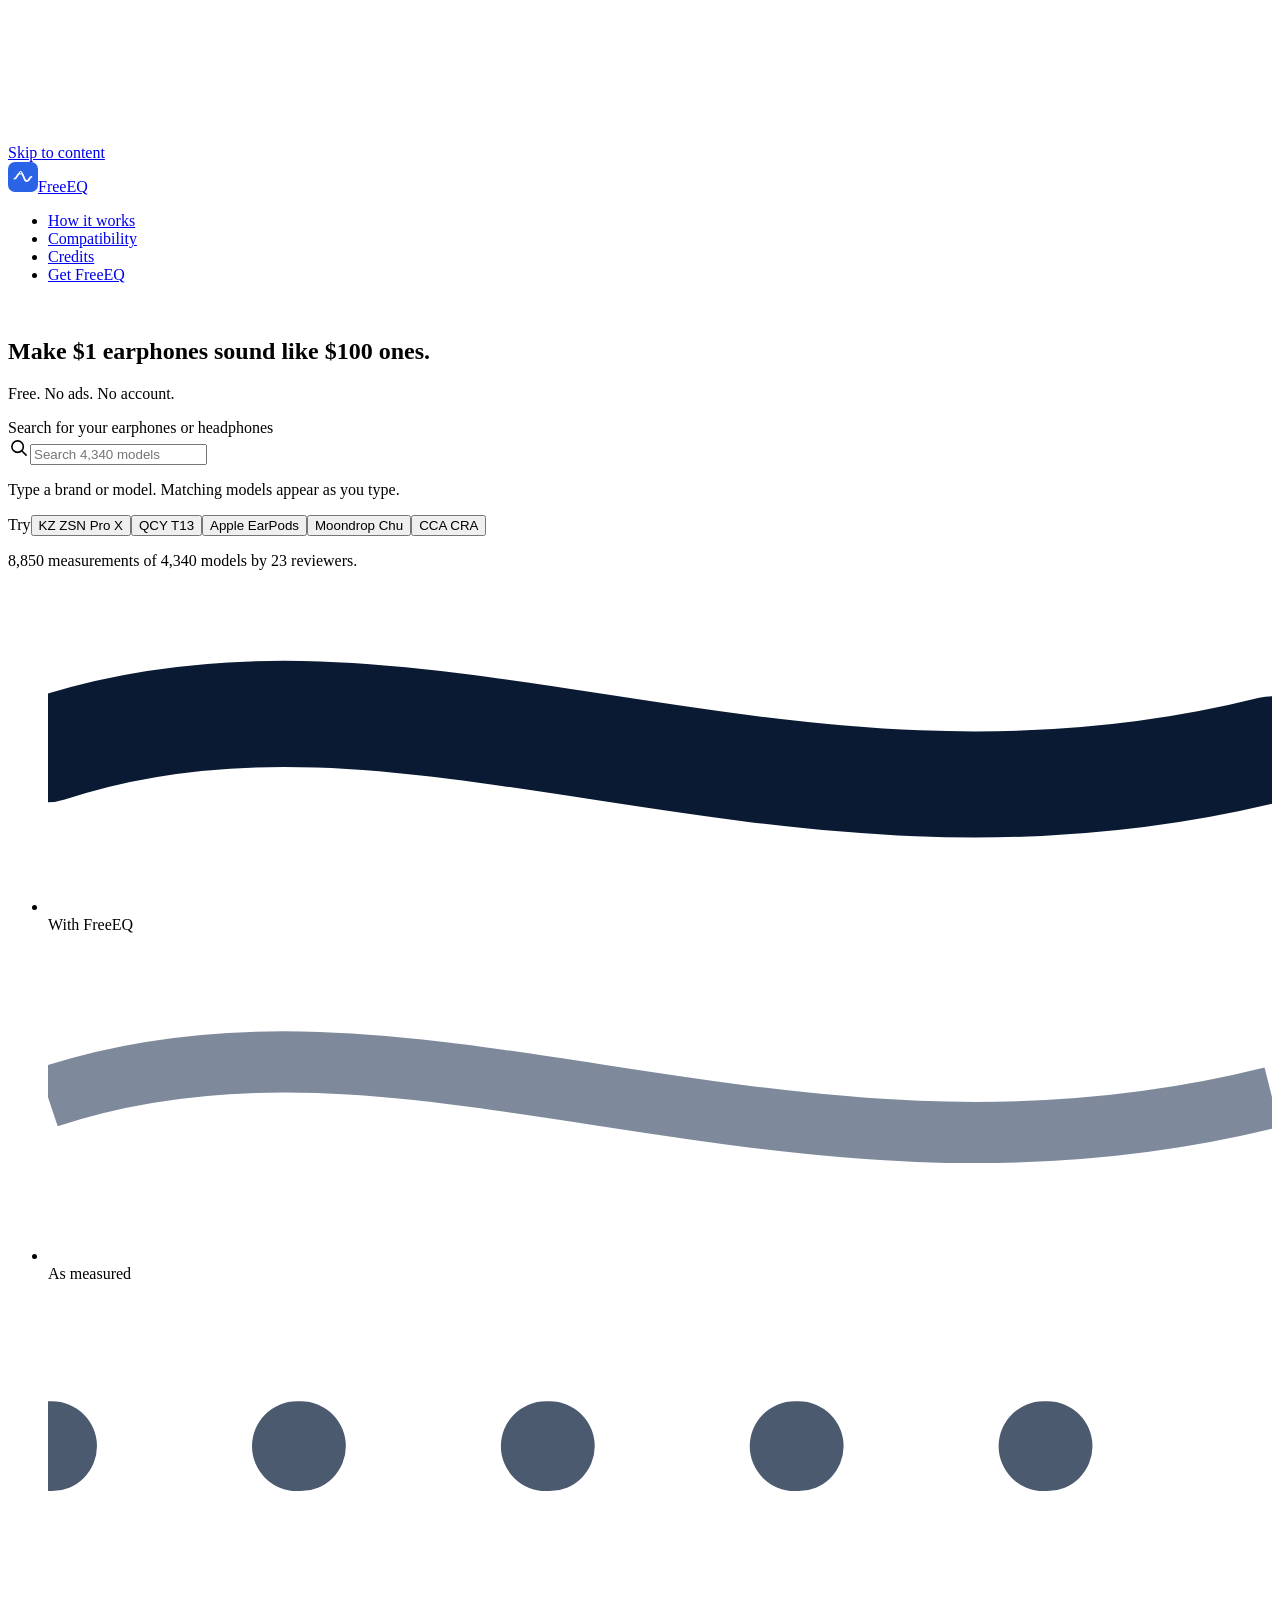
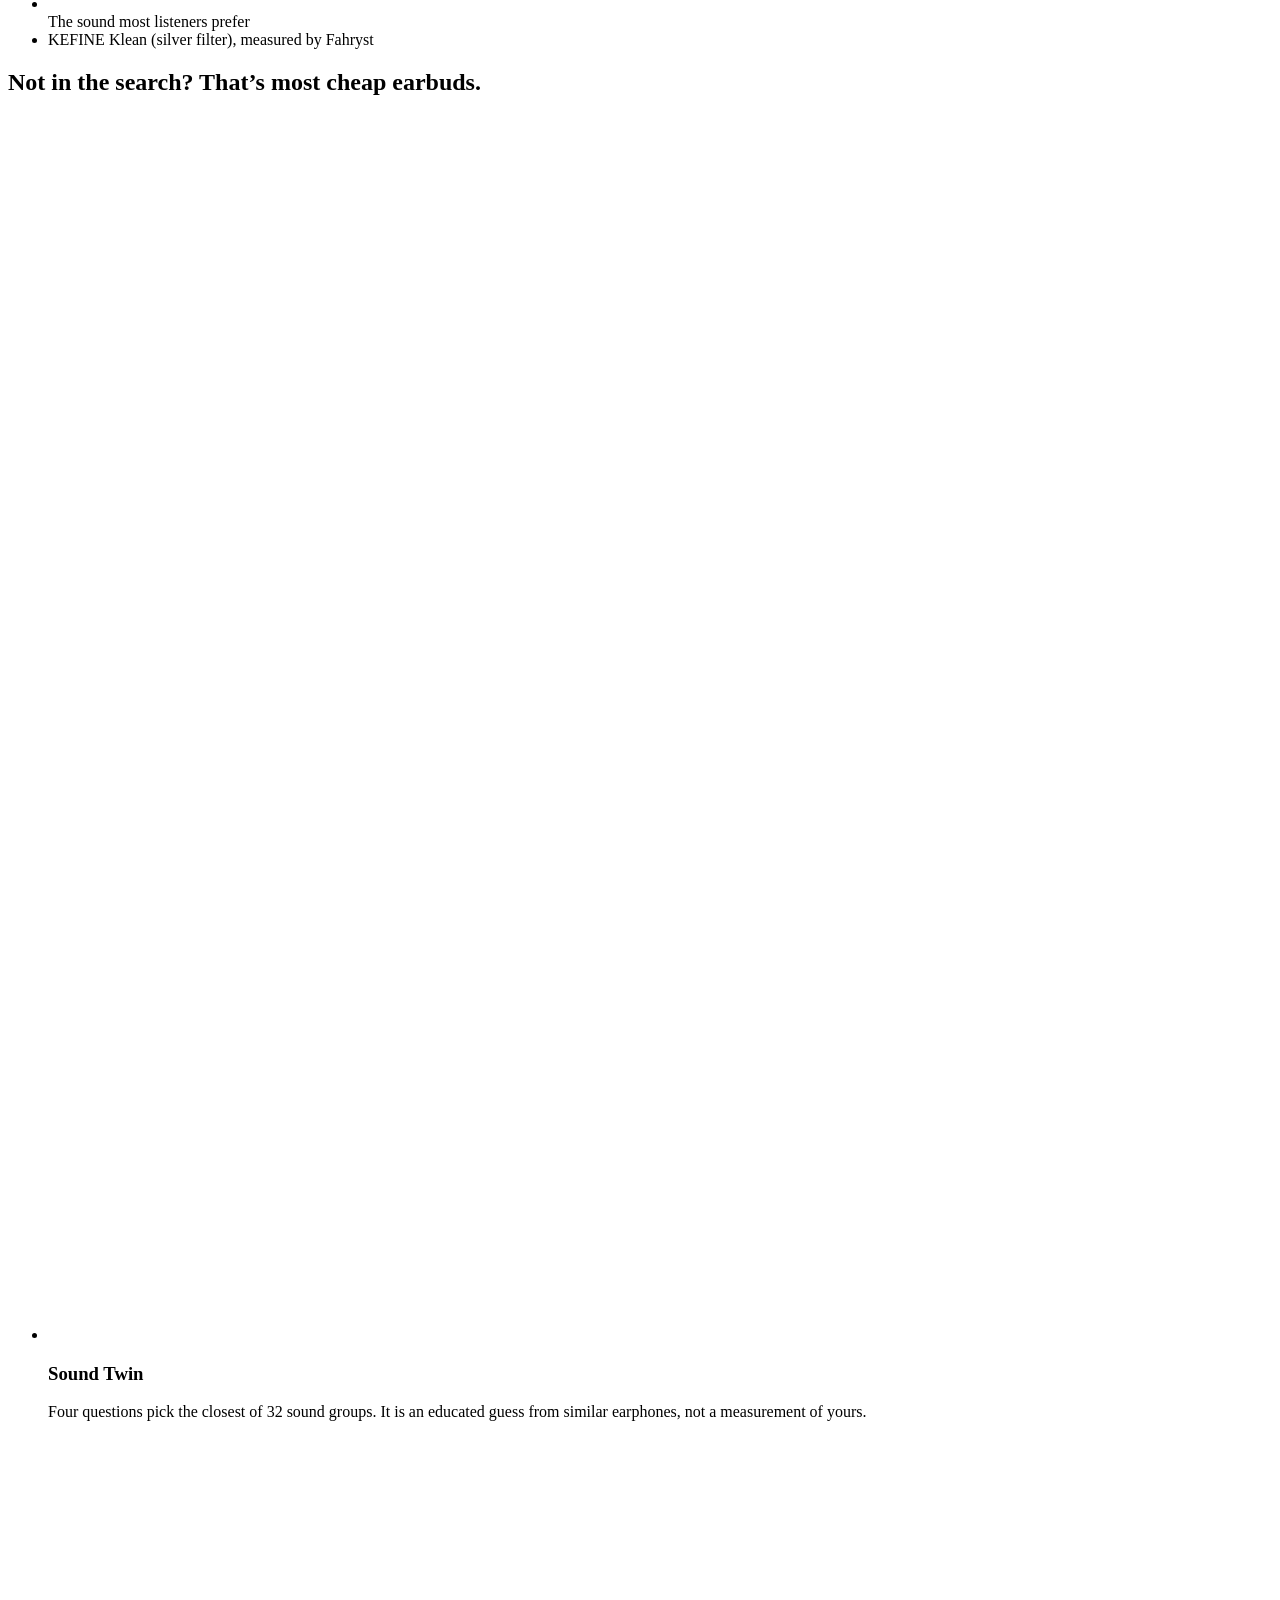
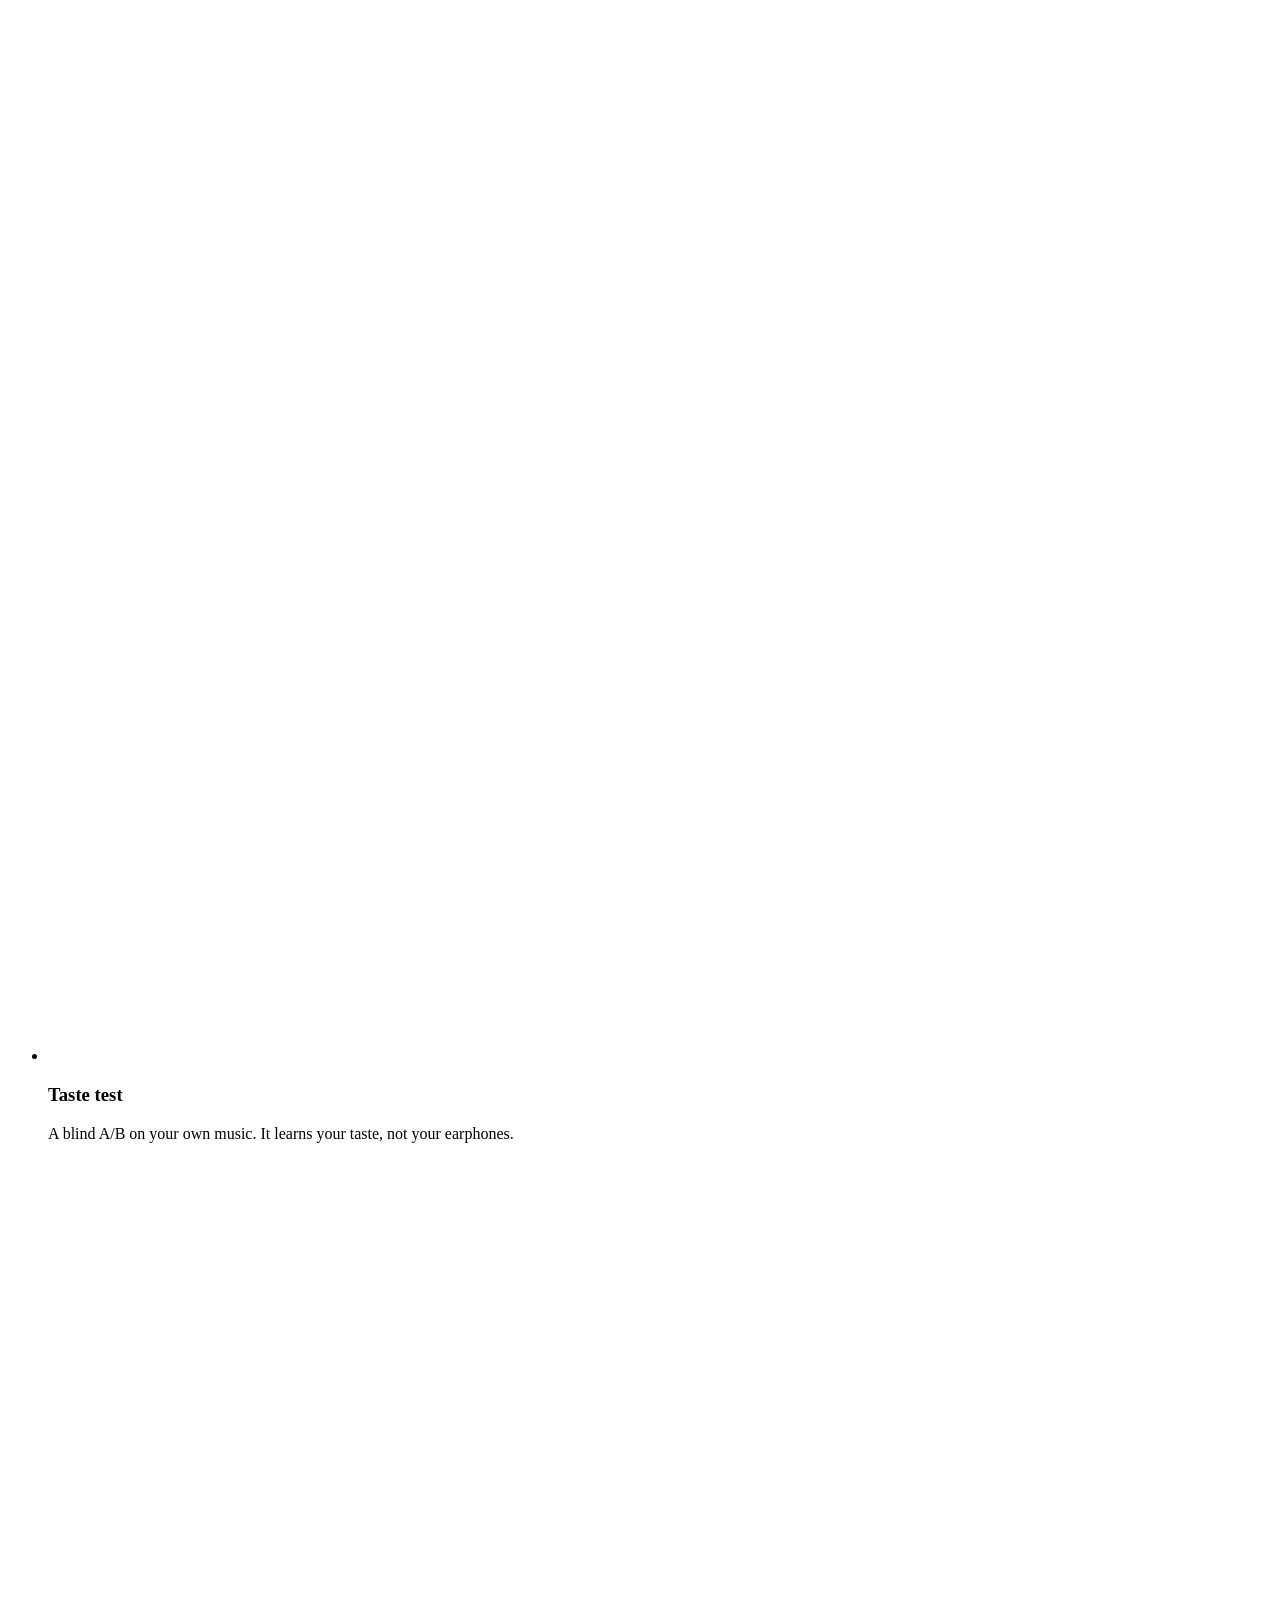
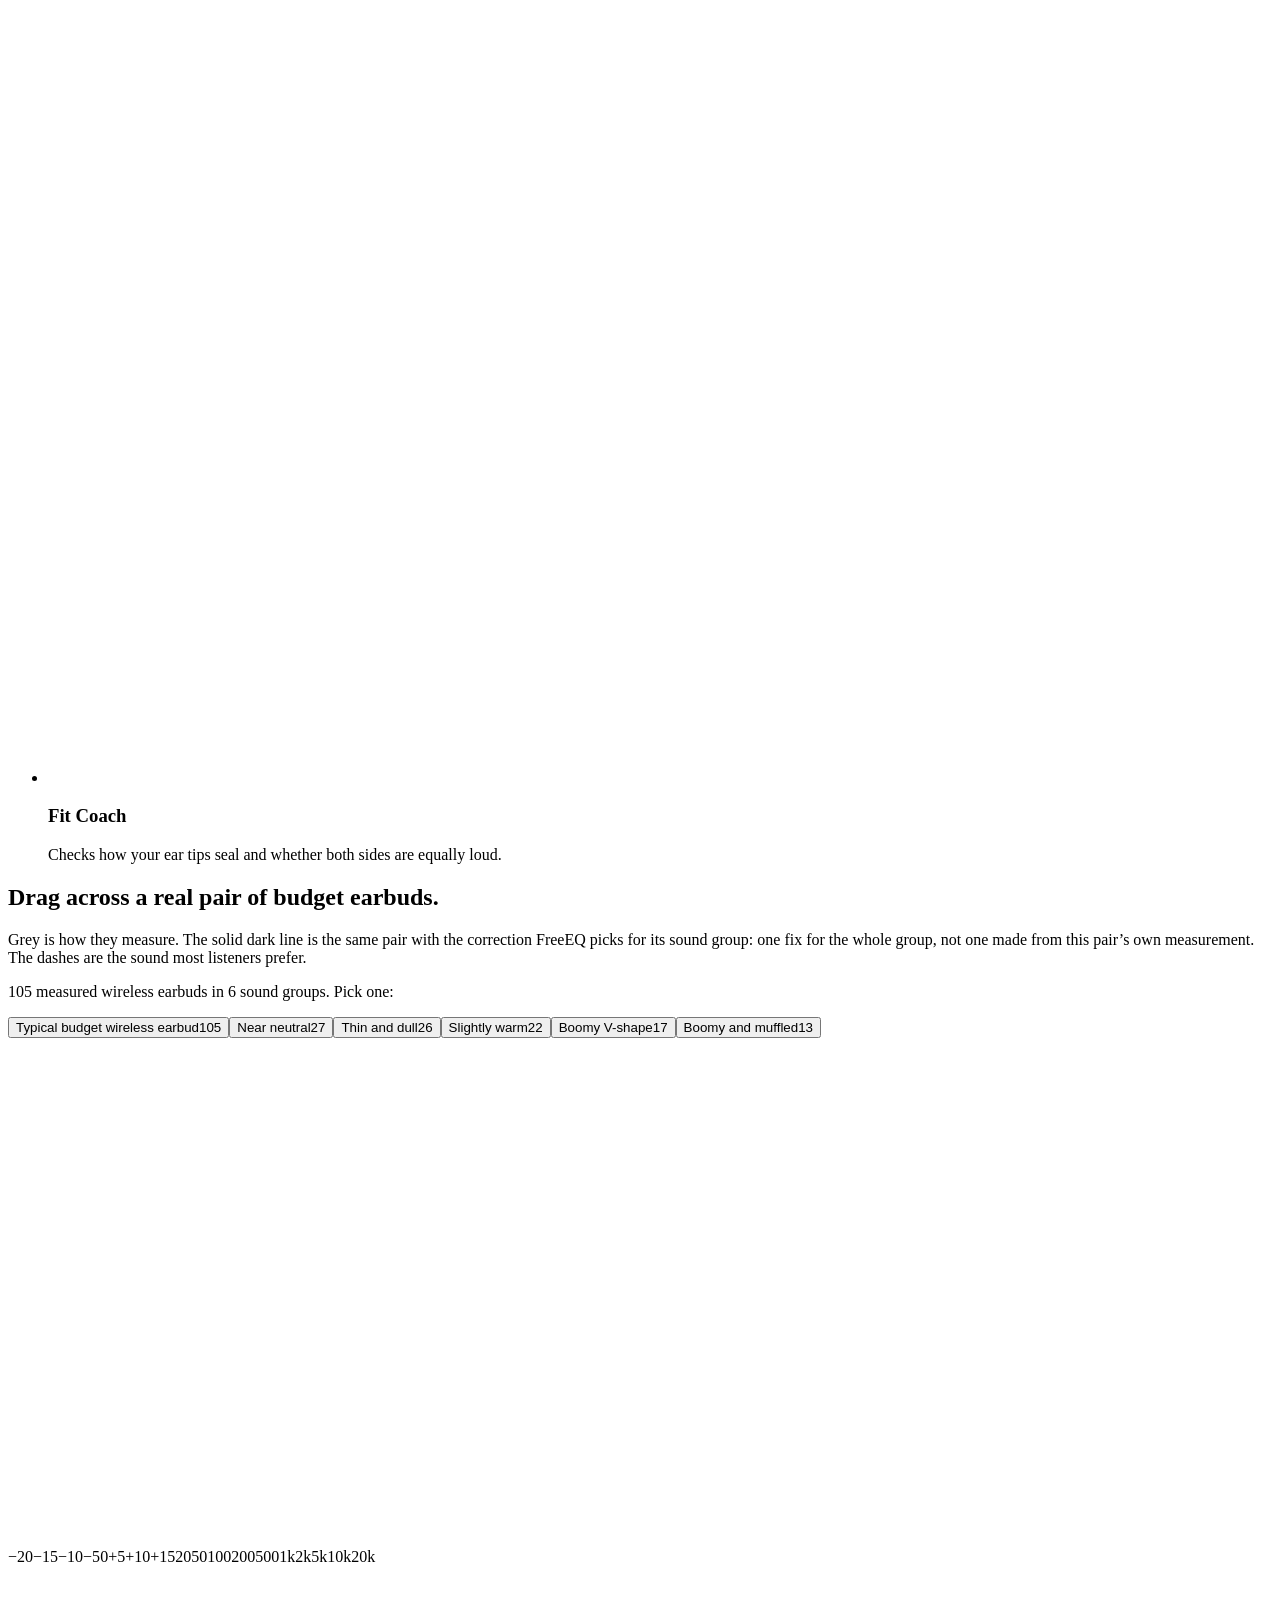
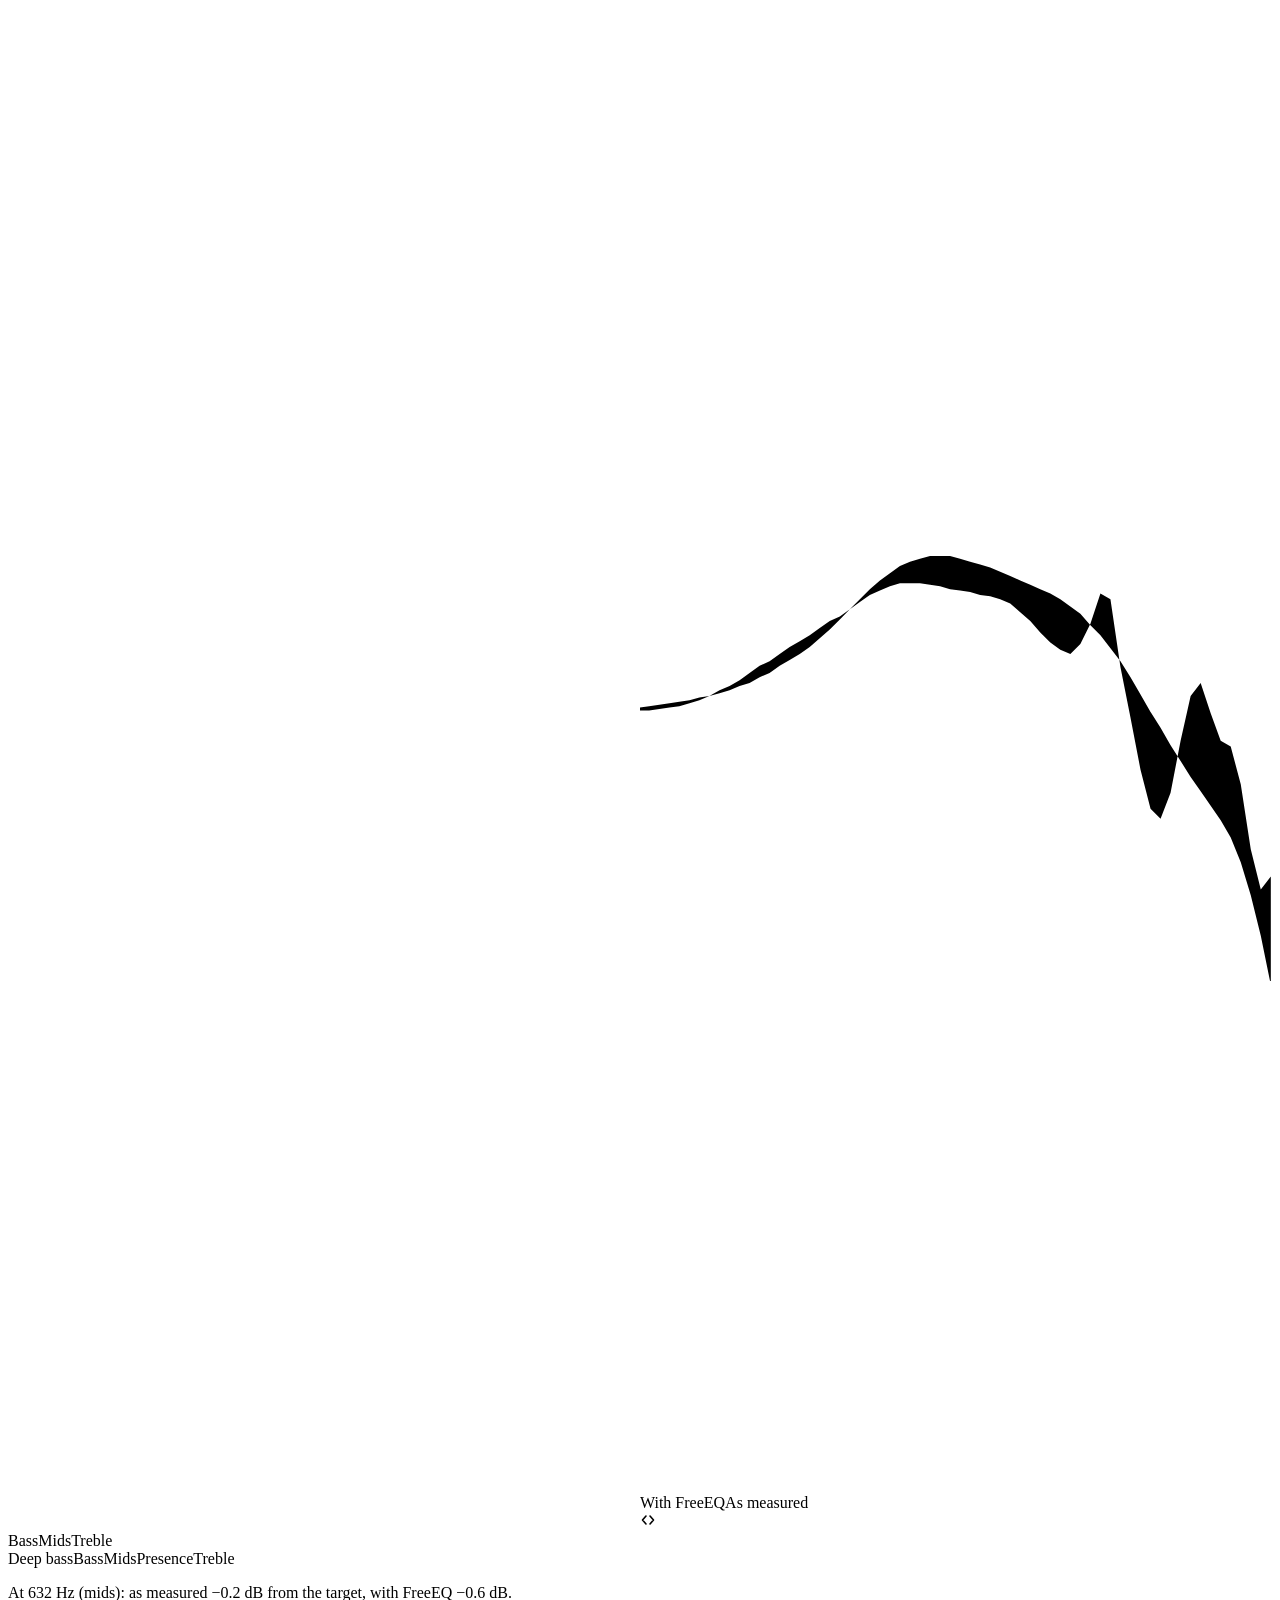
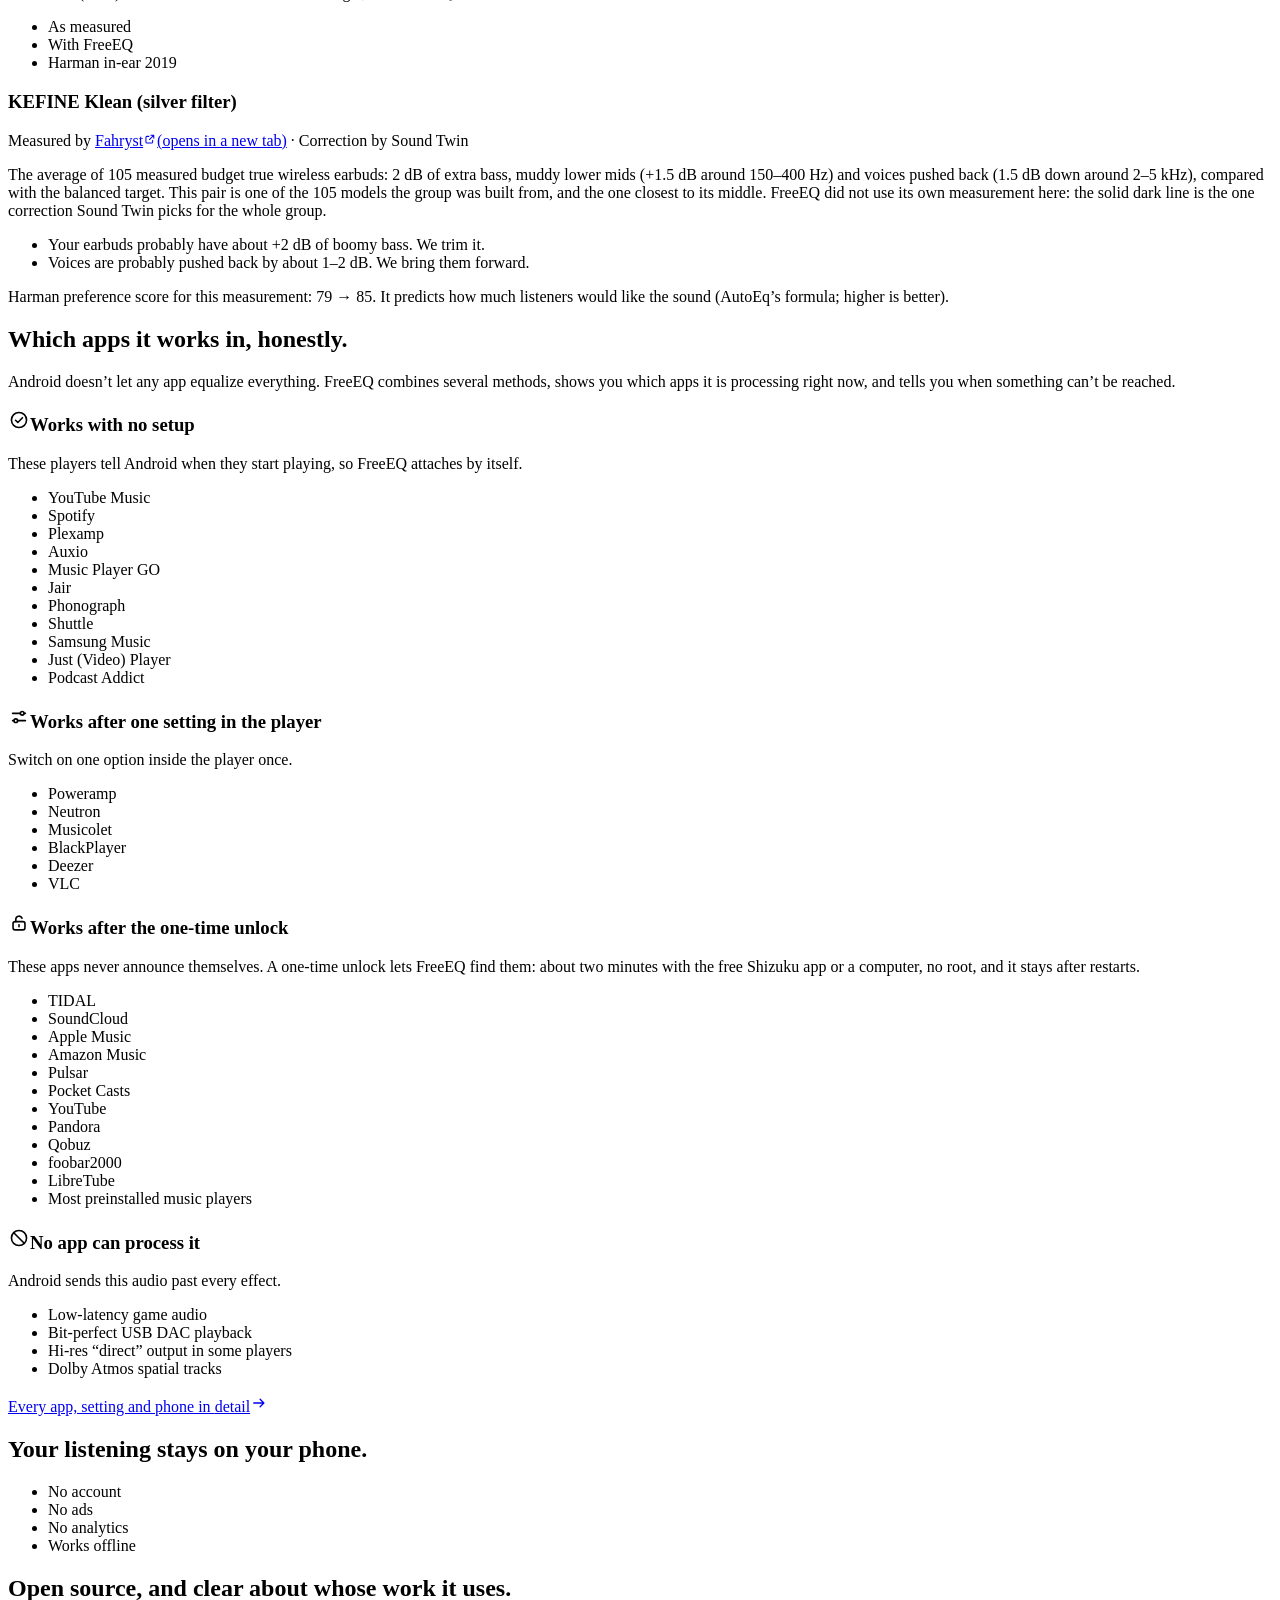
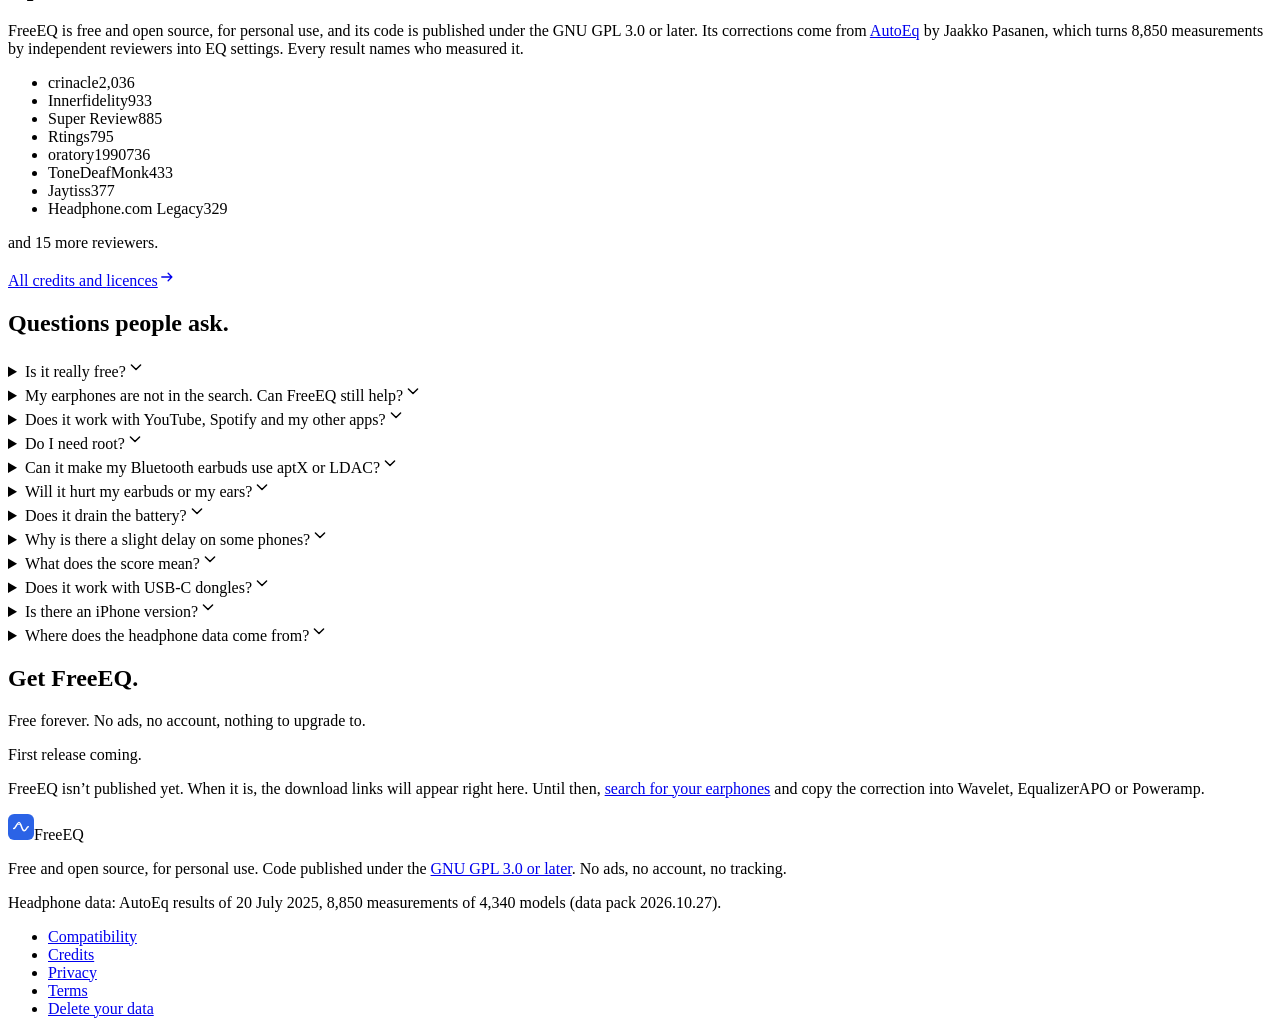
==== commit 45d979b3: "Rebuild the website as an ink basin Co-Authored-By: Claude Opus 5.5 <noreply@anthropic.com>" ====
--- a/index.html
+++ b/index.html
@@ -1 +1 @@
-<!DOCTYPE html><html lang="en" class="B9k6AW_variable"><head><meta charSet="utf-8"/><meta name="viewport" content="width=device-width, initial-scale=1, viewport-fit=cover"/><link rel="preload" href="/FreeEQ/_next/static/media/c9f6ebf08ddd616b-s.p.0sv86lbjkn8rn.woff2" as="font" crossorigin="" type="font/woff2"/><link rel="preload" href="/FreeEQ/_next/static/media/d25394c5b8ff78eb-s.p.0ongx-zmnmtio.woff2" as="font" crossorigin="" type="font/woff2"/><link rel="stylesheet" href="/FreeEQ/_next/static/chunks/37p99ruw81qfk.css" data-precedence="next"/><link rel="preload" as="script" fetchPriority="low" href="/FreeEQ/_next/static/chunks/1cq1qj4xeth47.js"/><script src="/FreeEQ/_next/static/chunks/0_6jkbpk-fw45.js" async=""></script><script src="/FreeEQ/_next/static/chunks/2whwbpfir5llt.js" async=""></script><script src="/FreeEQ/_next/static/chunks/24dapzyfa_d3h.js" async=""></script><script src="/FreeEQ/_next/static/chunks/turbopack-0erfxsi6-up7s.js" async=""></script><script src="/FreeEQ/_next/static/chunks/3727-02i72m06.js" async=""></script><script src="/FreeEQ/_next/static/chunks/0ob-xgr4zv_7i.js" async=""></script><script src="/FreeEQ/_next/static/chunks/1yr2u9eoatcjg.js" async=""></script><meta name="next-size-adjust" content=""/><meta name="theme-color" content="#2b63e6" media="(prefers-color-scheme: light)"/><meta name="theme-color" content="#10234b" media="(prefers-color-scheme: dark)"/><meta name="color-scheme" content="light dark"/><title>FreeEQ: make cheap earphones sound their best</title><meta name="description" content="Make $1 earphones sound like $100 ones. FreeEQ is a free, open-source equalizer for Android that corrects your earphones, measured or not. No ads, no account."/><meta name="application-name" content="FreeEQ"/><link rel="canonical" href="https://freeeq.app/"/><meta name="format-detection" content="telephone=no, address=no, email=no"/><meta property="og:title" content="FreeEQ: make $1 earphones sound like $100 ones"/><meta property="og:description" content="Make $1 earphones sound like $100 ones. FreeEQ is a free, open-source equalizer for Android that corrects your earphones, measured or not. No ads, no account."/><meta property="og:url" content="https://freeeq.app/"/><meta property="og:site_name" content="FreeEQ"/><meta property="og:locale" content="en"/><meta property="og:image" content="https://freeeq.app/og.png"/><meta property="og:image:type" content="image/png"/><meta property="og:image:width" content="1200"/><meta property="og:image:height" content="630"/><meta property="og:image:alt" content="FreeEQ: make $1 earphones sound like $100 ones. Free. No ads. No account."/><meta property="og:type" content="website"/><meta name="twitter:card" content="summary_large_image"/><meta name="twitter:title" content="FreeEQ: make $1 earphones sound like $100 ones"/><meta name="twitter:description" content="Make $1 earphones sound like $100 ones. FreeEQ is a free, open-source equalizer for Android that corrects your earphones, measured or not. No ads, no account."/><meta name="twitter:image" content="https://freeeq.app/og.png"/><link rel="icon" href="/FreeEQ/icon.svg" type="image/svg+xml"/><link rel="apple-touch-icon" href="/FreeEQ/apple-touch-icon.png" sizes="180x180" type="image/png"/><script src="/FreeEQ/_next/static/chunks/0cz1d0mv5g_q7.js" noModule=""></script></head><body class="font-sans text-ink antialiased"><div hidden=""><!--$--><!--/$--></div><a href="#main" class="skip-link">Skip to content</a><div class="field"><header class="text-field-ink"><div class="gutter mx-auto flex h-16 w-full max-w-[75rem] items-center gap-2 sm:h-20"><a class="-ms-1 flex min-h-11 items-center gap-2.5 rounded-pill pe-2 ps-1 text-title text-current no-underline" href="/FreeEQ/"><svg width="30" height="30" viewBox="0 0 512 512" aria-hidden="true" focusable="false"><rect width="512" height="512" rx="120" fill="#ffffff"></rect><path d="M112 284C160 284 156 184 216 184C276 184 260 328 320 328C368 328 364 252 400 252" fill="none" stroke="#2B63E6" stroke-width="30" stroke-linecap="round" stroke-linejoin="round"></path><circle cx="216" cy="184" r="30" fill="#2B63E6"></circle><circle cx="216" cy="184" r="13" fill="#ffffff"></circle></svg>FreeEQ</a><nav aria-label="Main" class="ms-auto"><ul class="flex items-center gap-1"><li class="max-md:hidden"><a class="flex min-h-11 items-center rounded-pill px-3 text-label text-current no-underline hover:bg-[rgb(255_255_255/0.14)]" href="/FreeEQ/#unmeasured">How it works</a></li><li class="max-sm:hidden"><a class="flex min-h-11 items-center rounded-pill px-3 text-label text-current no-underline hover:bg-[rgb(255_255_255/0.14)]" href="/FreeEQ/compatibility/">Compatibility</a></li><li class="max-md:hidden"><a class="flex min-h-11 items-center rounded-pill px-3 text-label text-current no-underline hover:bg-[rgb(255_255_255/0.14)]" href="/FreeEQ/credits/">Credits</a></li><li><a class="press btn ms-1 min-h-11 btn-field" href="/FreeEQ/#download">Get FreeEQ</a></li></ul></nav></div></header></div><main id="main" tabindex="-1" class="outline-none"><section aria-labelledby="hero-title" class="field flex min-h-[calc(88svh-4rem)] flex-col sm:min-h-[calc(82svh-5rem)]"><div class="gutter mx-auto w-full max-w-[75rem] flex flex-1 flex-col pt-6 pb-16 sm:pt-12 sm:pb-24"><h1 id="hero-title" class="max-w-[15ch] text-display">Make $1 earphones sound like $100 ones.</h1><p class="mt-5 text-title text-field-ink sm:mt-7 sm:text-heading">Free. No ads. No account.</p><p class="mt-3 max-w-[40rem] text-lead text-field-ink-2">FreeEQ is an equalizer for Android that corrects how your earphones sound: from real measurements when they exist, and from four quick questions when they don’t.</p><div id="search" class="mt-8 max-w-[50rem] scroll-mt-6 sm:mt-10"><div><div class="relative"><label for="_R_10pbtb_-input" class="sr-only">Search for your earphones or headphones</label><div class="relative"><svg width="22" height="22" viewBox="0 0 24 24" fill="none" stroke="currentColor" stroke-width="1.75" stroke-linecap="round" stroke-linejoin="round" aria-hidden="true" focusable="false" class="pointer-events-none absolute top-1/2 left-5 -translate-y-1/2 text-field-control-ink opacity-70"><circle cx="10.5" cy="10.5" r="6.25"></circle><path d="m15.25 15.25 4.5 4.5"></path></svg><input id="_R_10pbtb_-input" type="search" role="combobox" aria-expanded="false" aria-controls="_R_10pbtb_" aria-autocomplete="list" aria-describedby="_R_10pbtbH2_ _R_10pbtbH1_" autoComplete="off" autoCorrect="off" autoCapitalize="none" spellCheck="false" enterKeyHint="search" placeholder="Search 4,340 models" class="search-input h-[60px] w-full rounded-pill bg-field-control ps-14 pe-14 text-lead text-field-control-ink placeholder:text-ink-3 sm:h-16" value=""/></div><ul id="_R_10pbtb_" role="listbox" aria-label="Matching models" hidden="" class="on-paper absolute inset-x-0 top-full z-30 mt-2 max-h-[min(26rem,60svh)] overflow-y-auto overscroll-contain rounded-card bg-surface p-1.5 text-ink shadow-float"></ul></div><p id="_R_10pbtbH1_" role="status" aria-live="polite" class="sr-only"></p><p id="_R_10pbtbH2_" class="sr-only">Type a brand or model. Matching models appear as you type.</p><div role="group" aria-label="Example searches" class="-ms-3 mt-3 flex flex-wrap items-center gap-x-1 gap-y-0 text-small text-field-ink"><span aria-hidden="true" class="px-3">Try</span><button type="button" class="press min-h-11 rounded-pill px-3 font-medium text-field-ink underline decoration-1 underline-offset-4 hover:bg-[rgb(255_255_255/0.12)]">KZ ZSN Pro X</button><button type="button" class="press min-h-11 rounded-pill px-3 font-medium text-field-ink underline decoration-1 underline-offset-4 hover:bg-[rgb(255_255_255/0.12)]">QCY T13</button><button type="button" class="press min-h-11 rounded-pill px-3 font-medium text-field-ink underline decoration-1 underline-offset-4 hover:bg-[rgb(255_255_255/0.12)]">Apple EarPods</button><button type="button" class="press min-h-11 rounded-pill px-3 font-medium text-field-ink underline decoration-1 underline-offset-4 hover:bg-[rgb(255_255_255/0.12)]">Moondrop Chu</button><button type="button" class="press min-h-11 rounded-pill px-3 font-medium text-field-ink underline decoration-1 underline-offset-4 hover:bg-[rgb(255_255_255/0.12)]">CCA CRA</button></div><div class="scroll-mt-6"></div></div></div><p class="mt-auto max-w-[50rem] pt-10 text-caption text-field-ink-2">The search runs right here in your browser, on AutoEq’s data: <!-- -->8,850<!-- --> measurements of<!-- --> <!-- -->4,340<!-- --> models by <!-- -->23<!-- --> reviewers.</p></div></section><section aria-labelledby="before-after" class="py-20 sm:py-28 lg:py-32"><div class="gutter mx-auto w-full max-w-[75rem]"><div class="max-w-[46rem]"><h2 id="before-after" class="text-headline text-ink">Drag across a real pair of budget earbuds.</h2><p class="mt-4 text-lead text-ink-2 sm:mt-5">Grey is how they measure. The solid blue line is the same pair with the correction FreeEQ picks for its sound group: one fix for the whole group, not one made from this pair’s own measurement. Blue dashes are the sound most listeners prefer.</p></div><p class="mt-10 mb-4 text-small text-ink-2 sm:mt-12">105<!-- --> measured <!-- -->wireless earbuds<!-- --> in <!-- -->6<!-- --> sound groups. Pick one:</p><div><div role="radiogroup" aria-label="Sound group" class="-mx-1 flex flex-wrap gap-2 px-1"><button type="button" role="radio" aria-checked="true" tabindex="0" class="press inline-flex min-h-11 items-center gap-2 rounded-pill px-4 text-label shadow-hairline bg-ink text-paper">Typical budget wireless earbud<span class="tabular text-caption text-paper">105</span></button><button type="button" role="radio" aria-checked="false" tabindex="-1" class="press inline-flex min-h-11 items-center gap-2 rounded-pill px-4 text-label shadow-hairline bg-surface text-ink hover:bg-surface-2">Near neutral<span class="tabular text-caption text-ink-3">27</span></button><button type="button" role="radio" aria-checked="false" tabindex="-1" class="press inline-flex min-h-11 items-center gap-2 rounded-pill px-4 text-label shadow-hairline bg-surface text-ink hover:bg-surface-2">Thin and dull<span class="tabular text-caption text-ink-3">26</span></button><button type="button" role="radio" aria-checked="false" tabindex="-1" class="press inline-flex min-h-11 items-center gap-2 rounded-pill px-4 text-label shadow-hairline bg-surface text-ink hover:bg-surface-2">Slightly warm<span class="tabular text-caption text-ink-3">22</span></button><button type="button" role="radio" aria-checked="false" tabindex="-1" class="press inline-flex min-h-11 items-center gap-2 rounded-pill px-4 text-label shadow-hairline bg-surface text-ink hover:bg-surface-2">Boomy V-shape<span class="tabular text-caption text-ink-3">17</span></button><button type="button" role="radio" aria-checked="false" tabindex="-1" class="press inline-flex min-h-11 items-center gap-2 rounded-pill px-4 text-label shadow-hairline bg-surface text-ink hover:bg-surface-2">Boomy and muffled<span class="tabular text-caption text-ink-3">13</span></button></div><div class="mt-6 overflow-x-clip rounded-panel bg-surface p-3 shadow-hairline sm:p-6"><div dir="ltr" class="relative select-none"><div class="relative pl-9 pr-2 pb-7 pt-10"><div class="@container relative aspect-[4/3] sm:aspect-[16/7]"><div role="img" aria-label="Frequency response of KEFINE Klean (silver filter). As measured: Biggest differences from the target: −6.7 dB around 10 kHz (treble) and −3.4 dB around 6 kHz (presence). With FreeEQ: Biggest differences from the target: −5.9 dB around 10 kHz (treble) and +3.3 dB around 20 Hz (deep bass)." class="absolute inset-0"><svg class="absolute inset-0 h-full w-full overflow-visible" viewBox="0 0 1000 400" preserveAspectRatio="none" aria-hidden="true"><line x1="0" x2="0" y1="0" y2="400" stroke="var(--graph-grid)" stroke-width="1" vector-effect="non-scaling-stroke"></line><line x1="132.64666955734583" x2="132.64666955734583" y1="0" y2="400" stroke="var(--graph-grid)" stroke-width="1" vector-effect="non-scaling-stroke"></line><line x1="232.99000144533957" x2="232.99000144533957" y1="0" y2="400" stroke="var(--graph-grid-strong)" stroke-width="1" vector-effect="non-scaling-stroke"></line><line x1="333.3333333333333" x2="333.3333333333333" y1="0" y2="400" stroke="var(--graph-grid)" stroke-width="1" vector-effect="non-scaling-stroke"></line><line x1="465.98000289067915" x2="465.98000289067915" y1="0" y2="400" stroke="var(--graph-grid)" stroke-width="1" vector-effect="non-scaling-stroke"></line><line x1="566.3233347786729" x2="566.3233347786729" y1="0" y2="400" stroke="var(--graph-grid-strong)" stroke-width="1" vector-effect="non-scaling-stroke"></line><line x1="666.6666666666666" x2="666.6666666666666" y1="0" y2="400" stroke="var(--graph-grid)" stroke-width="1" vector-effect="non-scaling-stroke"></line><line x1="799.3133362240125" x2="799.3133362240125" y1="0" y2="400" stroke="var(--graph-grid)" stroke-width="1" vector-effect="non-scaling-stroke"></line><line x1="899.6566681120063" x2="899.6566681120063" y1="0" y2="400" stroke="var(--graph-grid-strong)" stroke-width="1" vector-effect="non-scaling-stroke"></line><line x1="1000" x2="1000" y1="0" y2="400" stroke="var(--graph-grid)" stroke-width="1" vector-effect="non-scaling-stroke"></line><line x1="0" x2="1000" y1="400" y2="400" stroke="var(--graph-grid)" stroke-width="1" vector-effect="non-scaling-stroke"></line><line x1="0" x2="1000" y1="342.85714285714283" y2="342.85714285714283" stroke="var(--graph-grid)" stroke-width="1" vector-effect="non-scaling-stroke"></line><line x1="0" x2="1000" y1="285.7142857142857" y2="285.7142857142857" stroke="var(--graph-grid)" stroke-width="1" vector-effect="non-scaling-stroke"></line><line x1="0" x2="1000" y1="228.57142857142856" y2="228.57142857142856" stroke="var(--graph-grid)" stroke-width="1" vector-effect="non-scaling-stroke"></line><line x1="0" x2="1000" y1="171.42857142857142" y2="171.42857142857142" stroke="var(--graph-grid-strong)" stroke-width="1" vector-effect="non-scaling-stroke"></line><line x1="0" x2="1000" y1="114.28571428571428" y2="114.28571428571428" stroke="var(--graph-grid)" stroke-width="1" vector-effect="non-scaling-stroke"></line><line x1="0" x2="1000" y1="57.14285714285714" y2="57.14285714285714" stroke="var(--graph-grid)" stroke-width="1" vector-effect="non-scaling-stroke"></line><line x1="0" x2="1000" y1="0" y2="0" stroke="var(--graph-grid)" stroke-width="1" vector-effect="non-scaling-stroke"></line></svg><span aria-hidden="true" class="tabular absolute -left-9 w-7 -translate-y-1/2 text-right text-micro text-ink-3" style="top:100%">−20</span><span aria-hidden="true" class="tabular absolute -left-9 w-7 -translate-y-1/2 text-right text-micro text-ink-3" style="top:85.71428571428571%">−15</span><span aria-hidden="true" class="tabular absolute -left-9 w-7 -translate-y-1/2 text-right text-micro text-ink-3" style="top:71.42857142857143%">−10</span><span aria-hidden="true" class="tabular absolute -left-9 w-7 -translate-y-1/2 text-right text-micro text-ink-3" style="top:57.14285714285714%">−5</span><span aria-hidden="true" class="tabular absolute -left-9 w-7 -translate-y-1/2 text-right text-micro text-ink-3" style="top:42.857142857142854%">0</span><span aria-hidden="true" class="tabular absolute -left-9 w-7 -translate-y-1/2 text-right text-micro text-ink-3" style="top:28.57142857142857%">+5</span><span aria-hidden="true" class="tabular absolute -left-9 w-7 -translate-y-1/2 text-right text-micro text-ink-3" style="top:14.285714285714285%">+10</span><span aria-hidden="true" class="tabular absolute -left-9 w-7 -translate-y-1/2 text-right text-micro text-ink-3" style="top:0%">+15</span><span aria-hidden="true" class="tabular absolute top-full mt-1.5 text-micro text-ink-3 translate-x-0" style="left:0%">20</span><span aria-hidden="true" class="tabular absolute top-full mt-1.5 text-micro text-ink-3 -translate-x-1/2 @max-[24rem]:hidden" style="left:13.264666955734583%">50</span><span aria-hidden="true" class="tabular absolute top-full mt-1.5 text-micro text-ink-3 -translate-x-1/2" style="left:23.299000144533956%">100</span><span aria-hidden="true" class="tabular absolute top-full mt-1.5 text-micro text-ink-3 -translate-x-1/2 @max-[19rem]:hidden" style="left:33.33333333333333%">200</span><span aria-hidden="true" class="tabular absolute top-full mt-1.5 text-micro text-ink-3 -translate-x-1/2 @max-[24rem]:hidden" style="left:46.59800028906791%">500</span><span aria-hidden="true" class="tabular absolute top-full mt-1.5 text-micro text-ink-3 -translate-x-1/2" style="left:56.63233347786729%">1k</span><span aria-hidden="true" class="tabular absolute top-full mt-1.5 text-micro text-ink-3 -translate-x-1/2 @max-[19rem]:hidden" style="left:66.66666666666666%">2k</span><span aria-hidden="true" class="tabular absolute top-full mt-1.5 text-micro text-ink-3 -translate-x-1/2 @max-[24rem]:hidden" style="left:79.93133362240124%">5k</span><span aria-hidden="true" class="tabular absolute top-full mt-1.5 text-micro text-ink-3 -translate-x-1/2" style="left:89.96566681120063%">10k</span><span aria-hidden="true" class="tabular absolute top-full mt-1.5 text-micro text-ink-3 -translate-x-full @max-[24rem]:hidden" style="left:100%">20k</span><svg class="absolute inset-0 h-full w-full overflow-hidden" viewBox="0 0 1000 400" preserveAspectRatio="none" aria-hidden="true"><path d="M0.00,78.86C2.35,78.86 4.71,78.86 7.06,78.86C9.31,78.86 11.55,77.71 13.80,77.71C15.94,77.71 18.09,77.71 20.23,77.71C22.29,77.71 24.34,77.71 26.39,77.71C30.26,77.71 34.12,77.71 37.98,77.71C39.80,77.71 41.62,77.71 43.44,77.71C46.89,77.71 50.34,77.71 53.79,77.71C55.43,77.71 57.06,77.71 58.70,77.71C61.81,77.71 64.93,77.71 68.04,77.71C70.97,77.71 73.89,78.86 76.82,78.86C79.57,78.86 82.33,78.86 85.09,78.86C87.70,78.86 90.31,79.61 92.92,80.00C95.39,80.37 97.87,80.70 100.34,81.14C103.83,81.77 107.32,82.48 110.81,83.43C113.01,84.03 115.20,85.08 117.39,85.71C120.51,86.62 123.62,87.05 126.74,88.00C128.71,88.60 130.68,89.51 132.65,90.29C135.46,91.40 138.27,92.54 141.08,93.71C143.74,94.83 146.40,96.20 149.05,97.14C151.57,98.04 154.09,98.50 156.61,99.43C159.77,100.59 162.94,102.43 166.10,104.00C168.35,105.11 170.59,106.41 172.84,107.43C175.68,108.71 178.52,109.52 181.36,110.86C184.04,112.12 186.72,114.08 189.40,115.43C191.94,116.70 194.48,117.81 197.02,118.86C200.02,120.10 203.02,120.98 206.02,122.29C208.29,123.28 210.56,124.51 212.83,125.71C215.53,127.15 218.22,128.94 220.92,130.29C223.47,131.56 226.03,132.48 228.58,133.71C231.48,135.11 234.37,136.72 237.27,138.29C240.00,139.77 242.73,141.51 245.47,142.86C248.05,144.13 250.64,145.11 253.22,146.29C255.68,147.40 258.13,148.47 260.59,149.71C263.30,151.09 266.01,152.82 268.73,154.29C271.65,155.87 274.58,157.41 277.50,158.86C279.92,160.05 282.35,161.41 284.77,162.29C287.40,163.23 290.02,163.68 292.65,164.57C295.44,165.52 298.24,166.82 301.03,168.00C303.67,169.11 306.31,170.25 308.95,171.43C311.46,172.54 313.96,173.74 316.46,174.86C319.10,176.03 321.74,177.39 324.38,178.29C327.12,179.22 329.86,179.64 332.61,180.57C335.20,181.46 337.80,183.44 340.40,184.00C343.08,184.58 345.76,184.64 348.44,185.14C351.19,185.66 353.93,186.90 356.68,187.43C359.28,187.93 361.88,188.19 364.47,188.57C367.12,188.96 369.77,189.71 372.42,189.71C375.11,189.71 377.80,189.71 380.48,189.71C383.03,189.71 385.57,190.86 388.12,190.86C390.85,190.86 393.58,190.86 396.31,190.86C398.89,190.86 401.48,190.86 404.06,190.86C406.80,190.86 409.53,190.86 412.26,190.86C414.85,190.86 417.44,189.71 420.02,189.71C422.73,189.71 425.44,189.71 428.14,189.71C430.71,189.71 433.27,189.71 435.83,189.71C438.49,189.71 441.15,188.57 443.81,188.57C446.44,188.57 449.06,188.57 451.69,188.57C454.38,188.57 457.08,187.43 459.77,187.43C462.41,187.43 465.06,187.43 467.71,187.43C470.31,187.43 472.90,186.66 475.50,186.29C478.23,185.90 480.95,185.14 483.67,185.14C486.25,185.14 488.83,185.14 491.41,185.14C494.08,185.14 496.76,184.39 499.44,184.00C502.05,183.62 504.65,183.23 507.26,182.86C509.95,182.47 512.63,182.10 515.31,181.71C517.98,181.33 520.65,180.96 523.32,180.57C525.91,180.20 528.50,179.80 531.10,179.43C533.79,179.04 536.48,178.80 539.17,178.29C541.78,177.79 544.39,176.51 546.99,176.00C549.62,175.49 552.25,175.36 554.88,174.86C557.57,174.34 560.26,173.34 562.95,172.57C565.60,171.82 568.24,171.20 570.88,170.29C573.52,169.37 576.16,167.77 578.80,166.86C581.43,165.94 584.05,165.58 586.68,164.57C589.33,163.55 591.98,161.31 594.63,160.00C597.26,158.70 599.89,157.99 602.51,156.57C605.18,155.13 607.85,152.56 610.52,150.86C613.15,149.18 615.78,147.80 618.41,146.29C621.06,144.76 623.71,143.41 626.37,141.71C629.00,140.03 631.64,138.08 634.27,136.00C636.92,133.92 639.56,131.43 642.20,129.14C644.84,126.86 647.48,124.74 650.12,122.29C652.78,119.82 655.44,116.96 658.09,114.29C660.73,111.63 663.37,108.95 666.01,106.29C668.65,103.62 671.30,100.96 673.94,98.29C676.57,95.62 679.21,92.73 681.84,90.29C684.50,87.81 687.16,85.52 689.83,83.43C692.47,81.36 695.11,79.62 697.75,77.71C700.38,75.81 703.01,73.42 705.65,72.00C708.30,70.57 710.95,69.49 713.61,68.57C716.24,67.66 718.87,67.04 721.50,66.29C724.15,65.52 726.80,64.00 729.46,64.00C732.10,64.00 734.75,64.00 737.40,64.00C740.03,64.00 742.67,64.00 745.30,64.00C747.95,64.00 750.59,65.52 753.24,66.29C755.88,67.05 758.53,67.81 761.18,68.57C763.82,69.33 766.45,70.10 769.09,70.86C771.74,71.62 774.39,72.23 777.04,73.14C779.68,74.06 782.32,75.43 784.96,76.57C787.60,77.72 790.25,78.86 792.89,80.00C795.53,81.14 798.17,82.29 800.81,83.43C803.46,84.57 806.11,85.71 808.76,86.86C811.39,88.00 814.03,89.14 816.67,90.29C819.32,91.43 821.97,92.41 824.62,93.71C827.26,95.02 829.90,96.59 832.54,98.29C835.18,99.98 837.82,102.10 840.47,104.00C843.11,105.90 845.75,107.37 848.39,109.71C851.04,112.06 853.69,116.01 856.34,118.86C858.98,121.70 861.62,123.86 864.26,126.86C866.91,129.86 869.55,133.71 872.19,137.14C874.84,140.57 877.48,143.66 880.13,147.43C882.77,151.20 885.41,155.62 888.06,160.00C890.70,164.37 893.34,169.15 895.98,173.71C898.62,178.29 901.26,183.06 903.91,187.43C906.55,191.80 909.20,195.63 911.84,200.00C914.48,204.37 917.12,209.34 919.76,213.71C922.41,218.09 925.05,222.10 927.69,226.29C930.34,230.48 932.99,234.86 935.63,238.86C938.27,242.85 940.92,246.47 943.56,250.29C946.20,254.09 948.84,257.91 951.49,261.71C954.13,265.52 956.77,268.99 959.41,273.14C962.06,277.30 964.70,281.50 967.34,286.86C969.99,292.22 972.63,298.84 975.28,306.29C977.92,313.73 980.56,322.95 983.20,332.57C985.85,342.20 988.49,352.87 991.13,364.57C993.78,376.27 996.42,390.48 999.06,403.43" fill="none" stroke="var(--trace-target)" stroke-width="1.75" stroke-dasharray="6 5" stroke-linecap="round" stroke-linejoin="round" vector-effect="non-scaling-stroke"></path></svg><svg class="absolute inset-0 h-full w-full overflow-hidden" viewBox="0 0 1000 400" preserveAspectRatio="none" aria-hidden="true" style="clip-path:inset(-2% -1% -2% 50%)"><path d="M0.00,64.00L7.06,64.00L13.80,64.00L20.23,65.14L26.39,65.14L37.98,67.43L43.44,67.43L53.79,68.57L58.70,69.71L68.04,70.86L76.82,73.14L85.09,74.29L92.92,76.57L100.34,77.71L110.81,81.14L117.39,82.29L126.74,84.57L132.65,86.86L141.08,89.14L149.05,92.57L156.61,94.86L166.10,98.29L172.84,101.71L181.36,105.14L189.40,108.57L197.02,112.00L206.02,116.57L212.83,121.14L220.92,124.57L228.58,124.57L237.27,123.43L245.47,123.43L253.22,126.86L260.59,130.29L268.73,133.71L277.50,138.29L284.77,140.57L292.65,144.00L301.03,147.43L308.95,150.86L316.46,154.29L324.38,156.57L332.61,157.71L340.40,160.00L348.44,162.29L356.68,164.57L364.47,166.86L372.42,170.29L380.48,172.57L388.12,173.71L396.31,174.86L404.06,177.14L412.26,178.29L420.02,179.43L428.14,181.71L435.83,182.86L443.81,184.00L451.69,185.14L459.77,185.14L467.71,186.29L475.50,186.29L483.67,186.29L491.41,186.29L499.44,186.29L507.26,186.29L515.31,185.14L523.32,184.00L531.10,182.86L539.17,180.57L546.99,178.29L554.88,174.86L562.95,170.29L570.88,166.86L578.80,162.29L586.68,156.57L594.63,150.86L602.51,147.43L610.52,141.71L618.41,136.00L626.37,131.43L634.27,126.86L642.20,121.14L650.12,115.43L658.09,112.00L666.01,106.29L673.94,100.57L681.84,94.86L689.83,91.43L697.75,88.00L705.65,85.71L713.61,85.71L721.50,85.71L729.46,86.86L737.40,88.00L745.30,90.29L753.24,91.43L761.18,92.57L769.09,94.86L777.04,96.00L784.96,98.29L792.89,101.71L800.81,108.57L808.76,115.43L816.67,124.57L824.62,132.57L832.54,138.29L840.47,141.71L848.39,133.71L856.34,117.71L864.26,93.71L872.19,98.29L880.13,152.00L888.06,192.00L895.98,233.14L903.91,264.00L911.84,272.00L919.76,251.43L927.69,210.29L935.63,174.86L943.56,164.57L951.49,188.57L959.41,210.29L967.34,214.86L975.28,244.57L983.20,296.00L991.13,328.00L999.06,317.71L999.06,403.43L991.13,364.57L983.20,332.57L975.28,306.29L967.34,286.86L959.41,273.14L951.49,261.71L943.56,250.29L935.63,238.86L927.69,226.29L919.76,213.71L911.84,200.00L903.91,187.43L895.98,173.71L888.06,160.00L880.13,147.43L872.19,137.14L864.26,126.86L856.34,118.86L848.39,109.71L840.47,104.00L832.54,98.29L824.62,93.71L816.67,90.29L808.76,86.86L800.81,83.43L792.89,80.00L784.96,76.57L777.04,73.14L769.09,70.86L761.18,68.57L753.24,66.29L745.30,64.00L737.40,64.00L729.46,64.00L721.50,66.29L713.61,68.57L705.65,72.00L697.75,77.71L689.83,83.43L681.84,90.29L673.94,98.29L666.01,106.29L658.09,114.29L650.12,122.29L642.20,129.14L634.27,136.00L626.37,141.71L618.41,146.29L610.52,150.86L602.51,156.57L594.63,160.00L586.68,164.57L578.80,166.86L570.88,170.29L562.95,172.57L554.88,174.86L546.99,176.00L539.17,178.29L531.10,179.43L523.32,180.57L515.31,181.71L507.26,182.86L499.44,184.00L491.41,185.14L483.67,185.14L475.50,186.29L467.71,187.43L459.77,187.43L451.69,188.57L443.81,188.57L435.83,189.71L428.14,189.71L420.02,189.71L412.26,190.86L404.06,190.86L396.31,190.86L388.12,190.86L380.48,189.71L372.42,189.71L364.47,188.57L356.68,187.43L348.44,185.14L340.40,184.00L332.61,180.57L324.38,178.29L316.46,174.86L308.95,171.43L301.03,168.00L292.65,164.57L284.77,162.29L277.50,158.86L268.73,154.29L260.59,149.71L253.22,146.29L245.47,142.86L237.27,138.29L228.58,133.71L220.92,130.29L212.83,125.71L206.02,122.29L197.02,118.86L189.40,115.43L181.36,110.86L172.84,107.43L166.10,104.00L156.61,99.43L149.05,97.14L141.08,93.71L132.65,90.29L126.74,88.00L117.39,85.71L110.81,83.43L100.34,81.14L92.92,80.00L85.09,78.86L76.82,78.86L68.04,77.71L58.70,77.71L53.79,77.71L43.44,77.71L37.98,77.71L26.39,77.71L20.23,77.71L13.80,77.71L7.06,78.86L0.00,78.86Z" fill="var(--trace-fill)" stroke="none"></path><path d="M0.00,64.00C2.35,64.00 4.71,64.00 7.06,64.00C9.31,64.00 11.55,64.00 13.80,64.00C15.94,64.00 18.09,65.14 20.23,65.14C22.29,65.14 24.34,65.14 26.39,65.14C30.26,65.14 34.12,67.43 37.98,67.43C39.80,67.43 41.62,67.43 43.44,67.43C46.89,67.43 50.34,68.03 53.79,68.57C55.43,68.83 57.06,69.44 58.70,69.71C61.81,70.23 64.93,70.34 68.04,70.86C70.97,71.35 73.89,72.62 76.82,73.14C79.57,73.64 82.33,73.77 85.09,74.29C87.70,74.78 90.31,76.05 92.92,76.57C95.39,77.07 97.87,77.21 100.34,77.71C103.83,78.43 107.32,80.37 110.81,81.14C113.01,81.63 115.20,81.84 117.39,82.29C120.51,82.91 123.62,83.62 126.74,84.57C128.71,85.17 130.68,86.22 132.65,86.86C135.46,87.76 138.27,88.21 141.08,89.14C143.74,90.03 146.40,91.63 149.05,92.57C151.57,93.46 154.09,94.03 156.61,94.86C159.77,95.90 162.94,96.94 166.10,98.29C168.35,99.24 170.59,100.70 172.84,101.71C175.68,103.00 178.52,103.97 181.36,105.14C184.04,106.25 186.72,107.40 189.40,108.57C191.94,109.68 194.48,110.79 197.02,112.00C200.02,113.43 203.02,114.83 206.02,116.57C208.29,117.89 210.56,119.96 212.83,121.14C215.53,122.55 218.22,124.57 220.92,124.57C223.47,124.57 226.03,124.57 228.58,124.57C231.48,124.57 234.37,123.43 237.27,123.43C240.00,123.43 242.73,123.43 245.47,123.43C248.05,123.43 250.64,125.68 253.22,126.86C255.68,127.97 258.13,129.20 260.59,130.29C263.30,131.49 266.01,132.45 268.73,133.71C271.65,135.07 274.58,137.15 277.50,138.29C279.92,139.23 282.35,139.69 284.77,140.57C287.40,141.53 290.02,142.89 292.65,144.00C295.44,145.18 298.24,146.25 301.03,147.43C303.67,148.54 306.31,149.68 308.95,150.86C311.46,151.97 313.96,153.40 316.46,154.29C319.10,155.22 321.74,156.08 324.38,156.57C327.12,157.09 329.86,157.20 332.61,157.71C335.20,158.21 337.80,159.25 340.40,160.00C343.08,160.77 345.76,161.53 348.44,162.29C351.19,163.06 353.93,163.79 356.68,164.57C359.28,165.31 361.88,165.95 364.47,166.86C367.12,167.78 369.77,169.38 372.42,170.29C375.11,171.21 377.80,172.05 380.48,172.57C383.03,173.07 385.57,173.35 388.12,173.71C390.85,174.11 393.58,174.34 396.31,174.86C398.89,175.35 401.48,176.65 404.06,177.14C406.80,177.66 409.53,177.89 412.26,178.29C414.85,178.66 417.44,178.93 420.02,179.43C422.73,179.95 425.44,181.19 428.14,181.71C430.71,182.21 433.27,182.48 435.83,182.86C438.49,183.25 441.15,183.62 443.81,184.00C446.44,184.38 449.06,185.14 451.69,185.14C454.38,185.14 457.08,185.14 459.77,185.14C462.41,185.14 465.06,186.29 467.71,186.29C470.31,186.29 472.90,186.29 475.50,186.29C478.23,186.29 480.95,186.29 483.67,186.29C486.25,186.29 488.83,186.29 491.41,186.29C494.08,186.29 496.76,186.29 499.44,186.29C502.05,186.29 504.65,186.29 507.26,186.29C509.95,186.29 512.63,185.52 515.31,185.14C517.98,184.76 520.65,184.39 523.32,184.00C525.91,183.62 528.50,183.36 531.10,182.86C533.79,182.34 536.48,181.35 539.17,180.57C541.78,179.82 544.39,179.20 546.99,178.29C549.62,177.37 552.25,176.15 554.88,174.86C557.57,173.53 560.26,171.60 562.95,170.29C565.60,168.99 568.24,168.16 570.88,166.86C573.52,165.55 576.16,163.98 578.80,162.29C581.43,160.60 584.05,158.47 586.68,156.57C589.33,154.66 591.98,152.29 594.63,150.86C597.26,149.43 599.89,148.85 602.51,147.43C605.18,145.99 607.85,143.63 610.52,141.71C613.15,139.82 615.78,137.68 618.41,136.00C621.06,134.30 623.71,132.96 626.37,131.43C629.00,129.91 631.64,128.55 634.27,126.86C636.92,125.16 639.56,123.05 642.20,121.14C644.84,119.24 647.48,116.85 650.12,115.43C652.78,114.00 655.44,113.43 658.09,112.00C660.73,110.58 663.37,108.19 666.01,106.29C668.65,104.38 671.30,102.48 673.94,100.57C676.57,98.67 679.21,96.28 681.84,94.86C684.50,93.42 687.16,92.58 689.83,91.43C692.47,90.29 695.11,88.92 697.75,88.00C700.38,87.09 703.01,85.71 705.65,85.71C708.30,85.71 710.95,85.71 713.61,85.71C716.24,85.71 718.87,85.71 721.50,85.71C724.15,85.71 726.80,86.48 729.46,86.86C732.10,87.24 734.75,87.49 737.40,88.00C740.03,88.51 742.67,89.78 745.30,90.29C747.95,90.79 750.59,91.05 753.24,91.43C755.88,91.81 758.53,92.06 761.18,92.57C763.82,93.08 766.45,94.35 769.09,94.86C771.74,95.37 774.39,95.49 777.04,96.00C779.68,96.51 782.32,97.37 784.96,98.29C787.60,99.20 790.25,100.19 792.89,101.71C795.53,103.24 798.17,106.29 800.81,108.57C803.46,110.86 806.11,112.81 808.76,115.43C811.39,118.04 814.03,121.73 816.67,124.57C819.32,127.42 821.97,130.35 824.62,132.57C827.26,134.79 829.90,136.86 832.54,138.29C835.18,139.71 837.82,141.71 840.47,141.71C843.11,141.71 845.75,137.27 848.39,133.71C851.04,130.15 853.69,124.12 856.34,117.71C858.98,111.33 861.62,93.71 864.26,93.71C866.91,93.71 869.55,95.48 872.19,98.29C874.84,101.10 877.48,136.71 880.13,152.00C882.77,167.28 885.41,178.47 888.06,192.00C890.70,205.51 893.34,221.40 895.98,233.14C898.62,244.91 901.26,259.77 903.91,264.00C906.55,268.24 909.20,272.00 911.84,272.00C914.48,272.00 917.12,260.57 919.76,251.43C922.41,242.28 925.05,222.97 927.69,210.29C930.34,197.59 932.99,180.17 935.63,174.86C938.27,169.54 940.92,164.57 943.56,164.57C946.20,164.57 948.84,180.97 951.49,188.57C954.13,196.17 956.77,207.77 959.41,210.29C962.06,212.80 964.70,212.22 967.34,214.86C969.99,217.50 972.63,232.01 975.28,244.57C977.92,257.12 980.56,282.85 983.20,296.00C985.85,309.15 988.49,328.00 991.13,328.00C993.78,328.00 996.42,321.14 999.06,317.71" fill="none" stroke="var(--trace-raw)" stroke-width="2" stroke-linecap="round" stroke-linejoin="round" vector-effect="non-scaling-stroke"></path></svg><svg class="absolute inset-0 h-full w-full overflow-hidden" viewBox="0 0 1000 400" preserveAspectRatio="none" aria-hidden="true" style="clip-path:inset(-2% 50% -2% -1%)"><path d="M0.00,41.14C2.35,41.14 4.71,41.14 7.06,41.14C9.31,41.14 11.55,41.77 13.80,42.29C15.94,42.78 18.09,43.79 20.23,44.57C22.29,45.32 24.34,46.00 26.39,46.86C30.26,48.47 34.12,51.49 37.98,52.57C39.80,53.08 41.62,53.22 43.44,53.71C46.89,54.66 50.34,56.72 53.79,58.29C55.43,59.03 57.06,59.89 58.70,60.57C61.81,61.87 64.93,62.53 68.04,64.00C70.97,65.38 73.89,68.24 76.82,69.71C79.57,71.11 82.33,71.80 85.09,73.14C87.70,74.41 90.31,76.37 92.92,77.71C95.39,78.99 97.87,79.91 100.34,81.14C103.83,82.88 107.32,85.00 110.81,86.86C113.01,88.02 115.20,89.18 117.39,90.29C120.51,91.86 123.62,92.96 126.74,94.86C128.71,96.06 130.68,98.16 132.65,99.43C135.46,101.24 138.27,102.26 141.08,104.00C143.74,105.64 146.40,107.97 149.05,109.71C151.57,111.37 154.09,112.77 156.61,114.29C159.77,116.20 162.94,117.97 166.10,120.00C168.35,121.44 170.59,123.06 172.84,124.57C175.68,126.49 178.52,128.54 181.36,130.29C184.04,131.93 186.72,133.29 189.40,134.86C191.94,136.34 194.48,137.86 197.02,139.43C200.02,141.28 203.02,143.18 206.02,145.14C208.29,146.63 210.56,148.32 212.83,149.71C215.53,151.37 218.22,154.29 220.92,154.29C223.47,154.29 226.03,154.29 228.58,154.29C231.48,154.29 234.37,153.14 237.27,153.14C240.00,153.14 242.73,153.14 245.47,153.14C248.05,153.14 250.64,155.63 253.22,156.57C255.68,157.47 258.13,157.98 260.59,158.86C263.30,159.82 266.01,161.41 268.73,162.29C271.65,163.23 274.58,164.00 277.50,164.57C279.92,165.04 282.35,165.22 284.77,165.71C287.40,166.25 290.02,167.51 292.65,168.00C295.44,168.52 298.24,168.62 301.03,169.14C303.67,169.63 306.31,170.65 308.95,171.43C311.46,172.17 313.96,173.22 316.46,173.71C319.10,174.23 321.74,174.48 324.38,174.86C327.12,175.25 329.86,175.48 332.61,176.00C335.20,176.49 337.80,177.54 340.40,178.29C343.08,179.06 345.76,179.82 348.44,180.57C351.19,181.34 353.93,182.07 356.68,182.86C359.28,183.60 361.88,184.13 364.47,185.14C367.12,186.17 369.77,189.11 372.42,189.71C375.11,190.33 377.80,190.47 380.48,190.86C383.03,191.23 385.57,191.63 388.12,192.00C390.85,192.39 393.58,192.75 396.31,193.14C398.89,193.51 401.48,193.92 404.06,194.29C406.80,194.68 409.53,195.43 412.26,195.43C414.85,195.43 417.44,195.43 420.02,195.43C422.73,195.43 425.44,197.71 428.14,197.71C430.71,197.71 433.27,197.71 435.83,197.71C438.49,197.71 441.15,197.71 443.81,197.71C446.44,197.71 449.06,198.86 451.69,198.86C454.38,198.86 457.08,196.57 459.77,196.57C462.41,196.57 465.06,196.57 467.71,196.57C470.31,196.57 472.90,195.80 475.50,195.43C478.23,195.04 480.95,194.68 483.67,194.29C486.25,193.92 488.83,193.64 491.41,193.14C494.08,192.62 496.76,191.37 499.44,190.86C502.05,190.35 504.65,190.28 507.26,189.71C509.95,189.13 512.63,187.20 515.31,186.29C517.98,185.37 520.65,184.93 523.32,184.00C525.91,183.10 528.50,181.47 531.10,180.57C533.79,179.64 536.48,179.21 539.17,178.29C541.78,177.39 544.39,175.99 546.99,174.86C549.62,173.71 552.25,172.72 554.88,171.43C557.57,170.11 560.26,167.88 562.95,166.86C565.60,165.85 568.24,165.59 570.88,164.57C573.52,163.56 576.16,161.53 578.80,160.00C581.43,158.48 584.05,157.11 586.68,155.43C589.33,153.73 591.98,151.15 594.63,149.71C597.26,148.29 599.89,147.70 602.51,146.29C605.18,144.84 607.85,142.66 610.52,140.57C613.15,138.51 615.78,135.53 618.41,133.71C621.06,131.88 623.71,130.84 626.37,129.14C629.00,127.46 631.64,125.50 634.27,123.43C636.92,121.35 639.56,118.86 642.20,116.57C644.84,114.29 647.48,111.54 650.12,109.71C652.78,107.88 655.44,106.98 658.09,105.14C660.73,103.32 663.37,100.57 666.01,98.29C668.65,96.00 671.30,93.72 673.94,91.43C676.57,89.15 679.21,86.09 681.84,84.57C684.50,83.04 687.16,82.45 689.83,81.14C692.47,79.84 695.11,77.59 697.75,76.57C700.38,75.56 703.01,74.79 705.65,74.29C708.30,73.78 710.95,73.53 713.61,73.14C716.24,72.76 718.87,72.38 721.50,72.00C724.15,71.62 726.80,71.37 729.46,70.86C732.10,70.35 734.75,68.57 737.40,68.57C740.03,68.57 742.67,68.57 745.30,68.57C747.95,68.57 750.59,67.43 753.24,67.43C755.88,67.43 758.53,67.43 761.18,67.43C763.82,67.43 766.45,68.19 769.09,68.57C771.74,68.95 774.39,69.14 777.04,69.71C779.68,70.28 782.32,71.84 784.96,73.14C787.60,74.45 790.25,75.77 792.89,77.71C795.53,79.65 798.17,83.05 800.81,85.71C803.46,88.38 806.11,90.87 808.76,93.71C811.39,96.55 814.03,100.02 816.67,102.86C819.32,105.71 821.97,108.19 824.62,110.86C827.26,113.52 829.90,116.01 832.54,118.86C835.18,121.70 837.82,127.32 840.47,128.00C843.11,128.68 845.75,129.14 848.39,129.14C851.04,129.14 853.69,124.07 856.34,120.00C858.98,115.94 861.62,101.71 864.26,101.71C866.91,101.71 869.55,104.02 872.19,107.43C874.84,110.84 877.48,142.84 880.13,156.57C882.77,170.29 885.41,180.38 888.06,192.00C890.70,203.61 893.34,215.90 895.98,226.29C898.62,236.68 901.26,249.82 903.91,254.86C906.55,259.90 909.20,265.14 911.84,265.14C914.48,265.14 917.12,256.49 919.76,249.14C922.41,241.79 925.05,224.92 927.69,213.71C930.34,202.50 932.99,186.91 935.63,181.71C938.27,176.53 940.92,171.43 943.56,171.43C946.20,171.43 948.84,187.28 951.49,194.29C954.13,201.29 956.77,212.35 959.41,213.71C962.06,215.08 964.70,214.59 967.34,216.00C969.99,217.42 972.63,233.16 975.28,245.71C977.92,258.26 980.56,284.00 983.20,297.14C985.85,310.30 988.49,329.14 991.13,329.14C993.78,329.14 996.42,322.29 999.06,318.86" fill="none" stroke="var(--trace-total)" stroke-width="2.75" stroke-linecap="round" stroke-linejoin="round" vector-effect="non-scaling-stroke"></path></svg></div><div class="absolute inset-0 cursor-ew-resize touch-pan-y"><div class="pointer-events-none absolute inset-y-0 left-0 w-full" style="transform:translateX(50%)"><div class="absolute -top-10 bottom-0 left-0 w-0.5 -translate-x-1/2 bg-ink"></div><span class="absolute -top-9 right-full mr-2 whitespace-nowrap rounded-pill bg-accent px-2.5 py-1 text-micro text-on-accent">With FreeEQ</span><span class="absolute -top-9 left-0 ml-2 whitespace-nowrap rounded-pill bg-surface-2 px-2.5 py-1 text-micro text-ink-2">As measured</span><div role="slider" tabindex="0" aria-label="Split between with FreeEQ and as measured" aria-valuemin="20" aria-valuemax="20000" aria-valuenow="632" aria-valuetext="632 Hz, mids: as measured −0.2 dB from the target, with FreeEQ −0.6 dB" aria-orientation="horizontal" class="pointer-events-auto absolute top-1/2 left-0 flex size-11 -translate-x-1/2 -translate-y-1/2 items-center justify-center rounded-pill"><span class="flex size-8 items-center justify-center rounded-pill bg-ink text-paper shadow-float"><svg width="16" height="16" viewBox="0 0 16 16" aria-hidden="true" focusable="false"><path d="M6 4 2.5 8 6 12M10 4l3.5 4L10 12" fill="none" stroke="currentColor" stroke-width="1.6" stroke-linecap="round" stroke-linejoin="round"></path></svg></span></div></div></div></div></div><div aria-hidden="true" class="ml-9 mr-2 mt-1 h-7 border-t border-line"><div class="relative h-full sm:hidden"><span class="absolute top-1.5 border-l border-line px-1 text-micro leading-tight whitespace-nowrap text-ink-3 first:border-l-0" style="left:0%;width:36.563667100268546%">Bass</span><span class="absolute top-1.5 border-l border-line px-1 text-micro leading-tight whitespace-nowrap text-ink-3 first:border-l-0" style="left:36.563667100268546%;width:30.10299956639811%">Mids</span><span class="absolute top-1.5 border-l border-line px-1 text-micro leading-tight whitespace-nowrap text-ink-3 first:border-l-0" style="left:66.66666666666666%;width:33.33333333333334%">Treble</span></div><div class="relative h-full max-sm:hidden"><span class="absolute top-1.5 border-l border-line px-1 text-micro leading-tight whitespace-nowrap text-ink-3 first:border-l-0" style="left:0%;width:15.904041823988745%">Deep bass</span><span class="absolute top-1.5 border-l border-line px-1 text-micro leading-tight whitespace-nowrap text-ink-3 first:border-l-0" style="left:15.904041823988745%;width:20.6596252762798%">Bass</span><span class="absolute top-1.5 border-l border-line px-1 text-micro leading-tight whitespace-nowrap text-ink-3 first:border-l-0" style="left:36.563667100268546%;width:30.10299956639811%">Mids</span><span class="absolute top-1.5 border-l border-line px-1 text-micro leading-tight whitespace-nowrap text-ink-3 first:border-l-0" style="left:66.66666666666666%;width:15.904041823988763%">Presence</span><span class="absolute top-1.5 border-l border-line px-1 text-micro leading-tight whitespace-nowrap text-ink-3 first:border-l-0" style="left:82.57070849065542%;width:17.42929150934458%">Treble</span></div></div></div><div class="mt-3 flex flex-col gap-4 border-t border-line pt-4 sm:flex-row sm:items-start sm:justify-between"><p class="text-small text-ink-2" aria-hidden="true">At <span class="tabular font-medium text-ink">632 Hz</span> (<!-- -->mids<!-- -->): as measured<!-- --> <span class="tabular font-medium text-ink">−0.2 dB</span> from the target, with FreeEQ<!-- --> <span class="tabular font-medium text-accent-ink">−0.6 dB</span>.</p><ul class="flex flex-wrap gap-x-5 gap-y-1.5 text-caption text-ink-2 sm:justify-end"><li class="flex items-center gap-2"><span aria-hidden="true" class="inline-block w-5 shrink-0 h-0.5 bg-trace-raw"></span>As measured</li><li class="flex items-center gap-2"><span aria-hidden="true" class="inline-block w-5 shrink-0 h-[3px] bg-trace-total"></span>With FreeEQ</li><li class="flex items-center gap-2"><span aria-hidden="true" class="inline-block w-5 shrink-0 h-0 border-t-2 border-dashed border-trace-target"></span>Harman in-ear 2019</li></ul></div></div><div class="mt-6 grid gap-6 lg:grid-cols-[minmax(0,3fr)_minmax(0,2fr)] lg:gap-12"><div><h3 class="text-title text-ink">KEFINE Klean (silver filter)</h3><p class="mt-1 text-caption text-ink-3">Measured by<!-- --> <a href="https://fahryst.squig.link" target="_blank" rel="noopener noreferrer">Fahryst<svg width="14" height="14" viewBox="0 0 24 24" fill="none" stroke="currentColor" stroke-width="1.75" stroke-linecap="round" stroke-linejoin="round" aria-hidden="true" focusable="false" class="ms-1 inline-block align-[-0.15em]"><path d="M13.5 5.5h5v5M18.25 5.75 11 13"></path><path d="M16.5 14v3.25a1.75 1.75 0 0 1-1.75 1.75h-8A1.75 1.75 0 0 1 5 17.25v-8A1.75 1.75 0 0 1 6.75 7.5H10"></path></svg><span class="sr-only">(opens in a new tab)</span></a> <!-- -->· Correction by Sound Twin</p><p class="mt-4 max-w-measure text-body text-ink-2">The average of 105 measured budget true wireless earbuds: 2 dB of extra bass, muddy lower mids (+1.5 dB around 150–400 Hz) and voices pushed back (1.5 dB down around 2–5 kHz), compared with the balanced target.<!-- --> This pair is one of the <!-- -->105<!-- --> models the group was built from, and the one closest to its middle. FreeEQ did not use its own measurement here: the solid blue line is the one correction Sound Twin picks for the whole group.</p></div><div><ul class="space-y-2 text-body text-ink"><li class="flex gap-3"><span aria-hidden="true" class="mt-[0.7em] size-1.5 shrink-0 rounded-pill bg-accent"></span>Your earbuds probably have about +2 dB of boomy bass. We trim it.</li><li class="flex gap-3"><span aria-hidden="true" class="mt-[0.7em] size-1.5 shrink-0 rounded-pill bg-accent"></span>Voices are probably pushed back by about 1–2 dB. We bring them forward.</li></ul><p class="mt-4 text-small text-ink-2">Harman preference score for this measurement:<!-- --> <span class="tabular font-medium text-ink">79<!-- --> → <!-- -->85</span>. It predicts how much listeners would like the sound (AutoEq’s formula; higher is better).</p></div></div></div></div></section><section aria-labelledby="unmeasured" class="bg-surface py-20 sm:py-28 lg:py-32"><div class="gutter mx-auto w-full max-w-[75rem]"><div class="max-w-[46rem]"><h2 id="unmeasured" class="text-headline text-ink">Not in the search? That’s most cheap earbuds.</h2><p class="mt-4 text-lead text-ink-2 sm:mt-5">AutoEq covers <!-- -->4,340<!-- --> models, from studio headphones to budget Chi-Fi in-ears. But boAt, Noise, Oraimo, Tecno, Infinix, Lenovo’s LP40 and generic “i12” buds have no measurements at all. FreeEQ was built for exactly those, with three tools that work together.</p></div><div class="mt-12 divide-y divide-line border-y border-line sm:mt-16"><article class="grid gap-4 py-8 md:grid-cols-[minmax(0,2fr)_minmax(0,3fr)_minmax(0,2.4fr)] md:gap-10 md:py-10"><div><h3 class="text-heading text-ink">Sound Twin</h3><p class="mt-3 text-body text-ink">Four questions: what kind of earphones you have, roughly what they cost, what sounds wrong (boomy, harsh, muffled, thin or spitting “s” sounds) and how they fit.</p></div><ul class="space-y-2.5 text-body text-ink-2"><li>Your answers pick the closest of 32 sound groups, built from 913 measured budget models, and FreeEQ applies that group’s correction.</li><li>It never boosts what you already find too loud, and never cuts what you find lacking.</li><li>Open earbuds can’t hold much bass, so their bass boosts are capped; a loose fit loses bass too, so bass cuts are gentler.</li></ul><div class="rounded-md bg-surface-2 p-4 text-small text-ink-2 sm:p-5"><p class="font-semibold text-ink">What it can’t do</p><p class="mt-1.5">It is an educated guess from similar earphones, not a measurement of yours. On measured budget earphones one average correction cut the error against the target by about 30%, and the best-matching group by about 45%. Choosing from a description does somewhat worse than that best match.</p></div></article><article class="grid gap-4 py-8 md:grid-cols-[minmax(0,2fr)_minmax(0,3fr)_minmax(0,2.4fr)] md:gap-10 md:py-10"><div><h3 class="text-heading text-ink">Taste test</h3><p class="mt-3 text-body text-ink">A blind comparison on your own music: you hear version A and version B and pick the one you like, or say you can’t tell.</p></div><ul class="space-y-2.5 text-body text-ink-2"><li>After a few rounds it sets three sliders, Bass, Clarity and Treble, to what you chose.</li><li>Both versions are matched in loudness first, so the louder one doesn’t win by default.</li><li>It starts from what most people like: in Harman’s research about 64% preferred a balanced sound, 15% wanted more bass and 21% less.</li></ul><div class="rounded-md bg-surface-2 p-4 text-small text-ink-2 sm:p-5"><p class="font-semibold text-ink">What it can’t do</p><p class="mt-1.5">It learns your taste, not your earphones. Random or “can’t tell” answers leave the sliders near the default instead of guessing.</p></div></article><article class="grid gap-4 py-8 md:grid-cols-[minmax(0,2fr)_minmax(0,3fr)_minmax(0,2.4fr)] md:gap-10 md:py-10"><div><h3 class="text-heading text-ink">Fit Coach</h3><p class="mt-3 text-body text-ink">Checks what changes bass more than any EQ: how your ear tips seal, and whether both sides are equally loud.</p></div><ul class="space-y-2.5 text-body text-ink-2"><li>Balance: a soft noise plays in both ears until it sounds centred.</li><li>Seal: a low tone is compared with a mid tone, as worn and while pressing gently. If the bass jumps, it suggests another tip size or foam tips.</li><li>An optional fine-tune matches the middle frequencies, 630 Hz to 5 kHz, by ear.</li></ul><div class="rounded-md bg-surface-2 p-4 text-small text-ink-2 sm:p-5"><p class="font-semibold text-ink">What it can’t do</p><p class="mt-1.5">It can’t measure your bass: how loud bass sounds depends on the volume, which no app can know, so it checks the seal instead. It checks fit and balance only and says nothing about your hearing.</p></div></article></div><p class="mt-8 max-w-measure text-small text-ink-2">Before you start: many cheap wireless earbuds have their own bass or EQ mode. Switch it off with the earbuds’ buttons or app, so FreeEQ starts from their plain sound.</p></div></section><section aria-labelledby="apps" class="py-20 sm:py-28 lg:py-32"><div class="gutter mx-auto w-full max-w-[75rem]"><div class="max-w-[46rem]"><h2 id="apps" class="text-headline text-ink">Which apps it works in, honestly.</h2><p class="mt-4 text-lead text-ink-2 sm:mt-5">Android doesn’t let any app equalize everything. FreeEQ combines several methods, shows you which apps it is processing right now, and tells you when something can’t be reached.</p></div><div class="mt-12 sm:mt-16"><div class="grid gap-x-8 gap-y-10 sm:grid-cols-2 lg:grid-cols-4"><div class="border-t-2 border-ink pt-4"><h3 class="flex items-center gap-2 text-body font-semibold text-ink"><svg width="22" height="22" viewBox="0 0 24 24" fill="none" stroke="currentColor" stroke-width="1.75" stroke-linecap="round" stroke-linejoin="round" aria-hidden="true" focusable="false" class="shrink-0 text-success"><circle cx="12" cy="12" r="8.25"></circle><path d="m8.25 12.25 2.5 2.5 5-5.25"></path></svg>Works with no setup</h3><p class="mt-2 text-small text-ink-2">These players tell Android when they start playing, so FreeEQ attaches by itself.</p><ul class="mt-4 gap-x-4 gap-y-1.5 text-body text-ink grid grid-cols-2 sm:grid-cols-1"><li>YouTube Music</li><li>Spotify</li><li>Plexamp</li><li>Auxio</li><li>Music Player GO</li><li>Jair</li><li>Phonograph</li><li>Shuttle</li><li>Samsung Music</li><li>Just (Video) Player</li><li>Podcast Addict</li></ul></div><div class="border-t-2 border-ink pt-4"><h3 class="flex items-center gap-2 text-body font-semibold text-ink"><svg width="22" height="22" viewBox="0 0 24 24" fill="none" stroke="currentColor" stroke-width="1.75" stroke-linecap="round" stroke-linejoin="round" aria-hidden="true" focusable="false" class="shrink-0 text-info"><path d="M5 8h8.5M17.5 8H19M5 16h1.5M10.5 16H19"></path><circle cx="15.5" cy="8" r="2"></circle><circle cx="8.5" cy="16" r="2"></circle></svg>Works after one setting in the player</h3><p class="mt-2 text-small text-ink-2">Switch on one option inside the player once.</p><ul class="mt-4 gap-x-4 gap-y-1.5 text-body text-ink grid grid-cols-2 sm:grid-cols-1"><li>Poweramp</li><li>Neutron</li><li>Musicolet</li><li>BlackPlayer</li><li>Deezer</li><li>VLC</li></ul></div><div class="border-t-2 border-ink pt-4"><h3 class="flex items-center gap-2 text-body font-semibold text-ink"><svg width="22" height="22" viewBox="0 0 24 24" fill="none" stroke="currentColor" stroke-width="1.75" stroke-linecap="round" stroke-linejoin="round" aria-hidden="true" focusable="false" class="shrink-0 text-warning"><rect x="5.5" y="10.5" width="13" height="9" rx="2.25"></rect><path d="M8.5 10.5V8a3.5 3.5 0 0 1 6.75-1.3"></path><path d="M12 14v2"></path></svg>Works after the one-time unlock</h3><p class="mt-2 text-small text-ink-2">These apps never announce themselves. A one-time unlock lets FreeEQ find them: about two minutes with the free Shizuku app or a computer, no root, and it stays after restarts.</p><ul class="mt-4 gap-x-4 gap-y-1.5 text-body text-ink grid grid-cols-2 sm:grid-cols-1"><li>TIDAL</li><li>SoundCloud</li><li>Apple Music</li><li>Amazon Music</li><li>Pulsar</li><li>Pocket Casts</li><li>YouTube</li><li>Pandora</li><li>Qobuz</li><li>foobar2000</li><li>LibreTube</li><li>Most preinstalled music players</li></ul></div><div class="border-t-2 border-ink pt-4"><h3 class="flex items-center gap-2 text-body font-semibold text-ink"><svg width="22" height="22" viewBox="0 0 24 24" fill="none" stroke="currentColor" stroke-width="1.75" stroke-linecap="round" stroke-linejoin="round" aria-hidden="true" focusable="false" class="shrink-0 text-danger"><circle cx="12" cy="12" r="8.25"></circle><path d="m6.25 6.25 11.5 11.5"></path></svg>No app can process it</h3><p class="mt-2 text-small text-ink-2">Android sends this audio past every effect.</p><ul class="mt-4 gap-x-4 gap-y-1.5 text-body text-ink grid"><li>Low-latency game audio</li><li>Bit-perfect USB DAC playback</li><li>Hi-res “direct” output in some players</li><li>Dolby Atmos spatial tracks</li></ul></div></div></div><p class="mt-12"><a class="inline-block min-h-11 py-2 text-body font-medium" href="/FreeEQ/compatibility/">Every app, setting and phone in <span class="whitespace-nowrap">detail<svg width="18" height="18" viewBox="0 0 24 24" fill="none" stroke="currentColor" stroke-width="1.75" stroke-linecap="round" stroke-linejoin="round" aria-hidden="true" focusable="false" class="ms-1.5 inline-block align-[-0.2em]"><path d="M5 12h13.5M13.5 7l5 5-5 5"></path></svg></span></a></p></div></section><section aria-labelledby="phones" class="bg-surface py-20 sm:py-28 lg:py-32"><div class="gutter mx-auto w-full max-w-[75rem]"><div class="max-w-[46rem]"><h2 id="phones" class="text-headline text-ink">Your phone’s own sound effects get in the way.</h2><p class="mt-4 text-lead text-ink-2 sm:mt-5">Dolby Atmos, Dirac, Samsung’s equalizer and similar engines add their own EQ on top of any app’s. FreeEQ spots the ones it knows on your phone and shows how to switch them off. What to expect by brand:</p></div><div class="mt-10 sm:mt-14"><ul class="divide-y divide-line border-y border-line"><li class="grid gap-2 py-5 md:grid-cols-[14rem_minmax(0,1fr)_minmax(0,1fr)] md:gap-8"><h3 class="text-body font-semibold text-ink">Google Pixel</h3><p class="text-small text-ink-2">Per-app mode works with players that announce themselves (Spotify, YouTube Music and others).</p><p class="text-small text-ink-2">Open your earbuds’ Bluetooth settings and turn off Spatial Audio / head tracking for the most accurate sound.</p></li><li class="grid gap-2 py-5 md:grid-cols-[14rem_minmax(0,1fr)_minmax(0,1fr)] md:gap-8"><h3 class="text-body font-semibold text-ink">Samsung Galaxy</h3><p class="text-small text-ink-2"><span class="text-ink">Sound engines to switch off:</span> <!-- -->Dolby Atmos (Dolby Audio Processing), Samsung SoundAlive (Equalizer), Samsung MySpace (sa3d), Dolby game, voice and spatial helpers<!-- -->.</p><p class="text-small text-ink-2">Turn off Dolby Atmos (quick-settings tile or Sound quality and effects).</p></li><li class="grid gap-2 py-5 md:grid-cols-[14rem_minmax(0,1fr)_minmax(0,1fr)] md:gap-8"><h3 class="text-body font-semibold text-ink">Xiaomi, Redmi and POCO</h3><p class="text-small text-ink-2"><span class="text-ink">Sound engines to switch off:</span> <!-- -->Dolby Atmos (Dolby Audio Processing), Xiaomi Mi Sound, Dirac, Dolby game, voice and spatial helpers<!-- -->.</p><p class="text-small text-ink-2">Turn off Dolby Atmos.</p></li><li class="grid gap-2 py-5 md:grid-cols-[14rem_minmax(0,1fr)_minmax(0,1fr)] md:gap-8"><h3 class="text-body font-semibold text-ink">OnePlus, OPPO and realme</h3><p class="text-small text-ink-2"><span class="text-ink">Sound engines to switch off:</span> <!-- -->Dolby Atmos (Dolby Audio Processing), OReality Audio, Dirac<!-- -->.</p><p class="text-small text-ink-2">Turn off Dolby Atmos, OReality Audio or other sound effects in Sound settings.</p></li><li class="grid gap-2 py-5 md:grid-cols-[14rem_minmax(0,1fr)_minmax(0,1fr)] md:gap-8"><h3 class="text-body font-semibold text-ink">vivo and iQOO</h3><p class="text-small text-ink-2"><span class="text-ink">Sound engines to switch off:</span> <!-- -->vivo sound effects (vafx, BBE), Waves MaxxAudio (Moto Waves)<!-- -->.</p><p class="text-small text-ink-2">Turn off vivo’s Hi-Fi / sound effects in Sound settings.</p></li><li class="grid gap-2 py-5 md:grid-cols-[14rem_minmax(0,1fr)_minmax(0,1fr)] md:gap-8"><h3 class="text-body font-semibold text-ink">Motorola</h3><p class="text-small text-ink-2"><span class="text-ink">Sound engines to switch off:</span> <!-- -->Dolby Atmos (Dolby Audio Processing), Waves MaxxAudio (Moto Waves), Motorola audio effects (mmieffects)<!-- -->.<!-- --></p><p class="text-small text-ink-2">Turn off Dolby Atmos or Moto Audio in Sound settings.</p></li><li class="grid gap-2 py-5 md:grid-cols-[14rem_minmax(0,1fr)_minmax(0,1fr)] md:gap-8"><h3 class="text-body font-semibold text-ink">Sony Xperia</h3><p class="text-small text-ink-2"><span class="text-ink">Sound engines to switch off:</span> <!-- -->Sony sound enhancement (ClearAudio+, EQ), Sony 360 Reality Audio Upmix, Dolby Atmos (Dolby Audio Processing)<!-- -->.</p><p class="text-small text-ink-2">Settings &gt; Sound &amp; vibration &gt; Playback quality &gt; Audio effect: turn the effects off (including DSEE and 360 Upmix).</p></li><li class="grid gap-2 py-5 md:grid-cols-[14rem_minmax(0,1fr)_minmax(0,1fr)] md:gap-8"><h3 class="text-body font-semibold text-ink">Nothing and CMF</h3><p class="text-small text-ink-2"><span class="text-ink">Sound engines to switch off:</span> <!-- -->Dirac<!-- -->.</p><p class="text-small text-ink-2">If Sound settings offer Dirac or another sound effect, turn it off.</p></li><li class="grid gap-2 py-5 md:grid-cols-[14rem_minmax(0,1fr)_minmax(0,1fr)] md:gap-8"><h3 class="text-body font-semibold text-ink">Tecno, Infinix and itel</h3><p class="text-small text-ink-2"><span class="text-ink">Sound engines to switch off:</span> <!-- -->DTS (DTS:X Ultra, DTS Headphone:X, DTS Sound), Dolby Atmos (Dolby Audio Processing)<!-- -->.</p><p class="text-small text-ink-2">Turn off DTS or Dolby Atmos in Sound settings.</p></li><li class="grid gap-2 py-5 md:grid-cols-[14rem_minmax(0,1fr)_minmax(0,1fr)] md:gap-8"><h3 class="text-body font-semibold text-ink">Huawei and Honor</h3><p class="text-small text-ink-2">Per-app mode works on Android-based EMUI and MagicOS phones.</p><p class="text-small text-ink-2">Wired headphones on Huawei: Settings &gt; Sounds &amp; vibration &gt; Huawei Histen sound effects, choose Natural/Fidelity (or Standard).</p></li><li class="grid gap-2 py-5 md:grid-cols-[14rem_minmax(0,1fr)_minmax(0,1fr)] md:gap-8"><h3 class="text-body font-semibold text-ink">Other phones</h3><p class="text-small text-ink-2">Per-app mode works with players that announce themselves; the global mode depends on the phone and is checked by a listening test.</p><p class="text-small text-ink-2">Turn off the phone’s own sound effects, Dolby or equalizer.</p></li></ul></div><p class="mt-10"><a class="inline-block min-h-11 py-2 text-body font-medium" href="/FreeEQ/compatibility/#phones">Every step for every <span class="whitespace-nowrap">brand<svg width="18" height="18" viewBox="0 0 24 24" fill="none" stroke="currentColor" stroke-width="1.75" stroke-linecap="round" stroke-linejoin="round" aria-hidden="true" focusable="false" class="ms-1.5 inline-block align-[-0.2em]"><path d="M5 12h13.5M13.5 7l5 5-5 5"></path></svg></span></a></p></div></section><section aria-labelledby="bluetooth" class="py-20 sm:py-28 lg:py-32"><div class="gutter mx-auto w-full max-w-[75rem]"><div class="max-w-[46rem]"><h2 id="bluetooth" class="text-headline text-ink">What Bluetooth can and can’t do.</h2><p class="mt-4 text-lead text-ink-2 sm:mt-5">No app can add a codec: your phone and your earbuds both have to support it. FreeEQ shapes the sound before the phone compresses it for Bluetooth, so it works with every codec, from the SBC in $1 buds to LDAC.</p></div><h3 class="mt-14 text-title text-ink">The codecs, in plain words</h3><div class="mt-5"><dl class="divide-y divide-line border-y border-line"><div class="grid gap-2 py-5 md:gap-8 md:grid-cols-[12rem_minmax(0,1fr)]"><dt class="text-body font-semibold text-ink">SBC</dt><dd class="max-w-measure text-small text-ink-2"><span class="text-ink">The basic codec every Bluetooth headphone and phone must support.</span> <!-- -->If your earbuds cost a few dollars, this is almost certainly what they use. It sounds fine for everyday listening; EQ is the biggest quality upgrade you can give it.</dd></div><div class="grid gap-2 py-5 md:gap-8 md:grid-cols-[12rem_minmax(0,1fr)]"><dt class="text-body font-semibold text-ink">AAC</dt><dd class="max-w-measure text-small text-ink-2"><span class="text-ink">The codec Apple uses, also built into every Android phone.</span> <!-- -->Usually a step up from SBC on cheap earbuds that support it. Android picks it automatically, but a few earbuds are forced back to SBC by Android’s own compatibility list.</dd></div><div class="grid gap-2 py-5 md:gap-8 md:grid-cols-[12rem_minmax(0,1fr)]"><dt class="text-body font-semibold text-ink">aptX</dt><dd class="max-w-measure text-small text-ink-2"><span class="text-ink">Qualcomm’s classic codec with a fixed bitrate.</span> <!-- -->A little more data than SBC. Common on Snapdragon and Samsung phones, rare on very cheap earbuds.</dd></div><div class="grid gap-2 py-5 md:gap-8 md:grid-cols-[12rem_minmax(0,1fr)]"><dt class="text-body font-semibold text-ink">aptX HD</dt><dd class="max-w-measure text-small text-ink-2"><span class="text-ink">A 24-bit version of aptX with more data.</span> <!-- -->Slightly more detail than aptX when both phone and earbuds support it. Samsung Galaxy phones do not.</dd></div><div class="grid gap-2 py-5 md:gap-8 md:grid-cols-[12rem_minmax(0,1fr)]"><dt class="text-body font-semibold text-ink">aptX Adaptive</dt><dd class="max-w-measure text-small text-ink-2"><span class="text-ink">Qualcomm’s codec that changes its bitrate with radio conditions, with a low-latency mode.</span> <!-- -->Great when it works, but it only exists on Snapdragon phones whose maker turned it on. MediaTek, Google Pixel and Samsung Galaxy phones cannot use it, whatever the earbuds support. Quality can dip when the signal is weak.</dd></div><div class="grid gap-2 py-5 md:gap-8 md:grid-cols-[12rem_minmax(0,1fr)]"><dt class="text-body font-semibold text-ink">LDAC</dt><dd class="max-w-measure text-small text-ink-2"><span class="text-ink">Sony’s high-bitrate codec with three quality levels.</span> <!-- -->The best widely available codec on Android when your earbuds support it. &quot;Best effort&quot; (ABR) mode can drop to low bitrates and stutter; a fixed 660 kbps is usually the most stable choice, 990 kbps if the signal is clean.</dd></div><div class="grid gap-2 py-5 md:gap-8 md:grid-cols-[12rem_minmax(0,1fr)]"><dt class="text-body font-semibold text-ink">LHDC</dt><dd class="max-w-measure text-small text-ink-2"><span class="text-ink">A high-resolution codec popular with Chinese phone and earbud makers.</span> <!-- -->High quality when both sides support it, mostly on Xiaomi, OPPO, vivo, Honor, Huawei and (since Android 17) Pixel 9 Pro and newer. Samsung phones do not support it.</dd></div><div class="grid gap-2 py-5 md:gap-8 md:grid-cols-[12rem_minmax(0,1fr)]"><dt class="text-body font-semibold text-ink">LC3</dt><dd class="max-w-measure text-small text-ink-2"><span class="text-ink">The new LE Audio codec: efficient, low-latency, and the basis of Auracast sharing.</span> <!-- -->Newer phones and earbuds use it for LE Audio, which can cut delay and save battery. Android shows FreeEQ that LE Audio is active, but the detailed settings stay hidden unless you use the optional Shizuku mode.</dd></div></dl></div><h3 class="mt-16 text-title text-ink">Which phones can send what</h3><p class="mt-2 max-w-measure text-body text-ink-2">The chip inside your phone decides which codecs it can use, whatever your earbuds support.</p><div class="mt-5"><div><p class="mb-3 text-caption text-ink-3 lg:hidden">Swipe the table sideways to see every codec.</p><div class="overflow-x-auto rounded-card bg-surface shadow-hairline"><table class="w-full min-w-[60rem] border-collapse text-small"><caption class="sr-only">Which Bluetooth codecs each kind of phone chip can send</caption><thead><tr class="border-b border-line text-ink-2"><th scope="col" class="sticky left-0 z-10 min-w-[10.5rem] bg-surface px-4 py-3 text-start font-medium">Phone chip</th><th scope="col" class="px-3 py-3 text-start font-medium whitespace-nowrap">SBC</th><th scope="col" class="px-3 py-3 text-start font-medium whitespace-nowrap">AAC</th><th scope="col" class="px-3 py-3 text-start font-medium whitespace-nowrap">aptX</th><th scope="col" class="px-3 py-3 text-start font-medium whitespace-nowrap">aptX HD</th><th scope="col" class="px-3 py-3 text-start font-medium whitespace-nowrap">aptX Adaptive</th><th scope="col" class="px-3 py-3 text-start font-medium whitespace-nowrap">aptX Lossless</th><th scope="col" class="px-3 py-3 text-start font-medium whitespace-nowrap">LDAC</th><th scope="col" class="px-3 py-3 text-start font-medium whitespace-nowrap">LHDC</th><th scope="col" class="px-3 py-3 text-start font-medium whitespace-nowrap">LC3</th></tr></thead><tbody><tr class="border-b border-line last:border-b-0"><th scope="row" class="sticky left-0 z-10 min-w-[10.5rem] bg-surface px-4 py-3 text-start font-medium text-ink">Qualcomm Snapdragon</th><td class="px-3 py-3 whitespace-nowrap"><span class="inline-flex items-center gap-1.5"><svg width="18" height="18" viewBox="0 0 24 24" fill="none" stroke="currentColor" stroke-width="1.75" stroke-linecap="round" stroke-linejoin="round" aria-hidden="true" focusable="false" class="shrink-0 text-success"><circle cx="12" cy="12" r="8.25"></circle><path d="m8.25 12.25 2.5 2.5 5-5.25"></path></svg><span class="text-ink">Yes</span></span></td><td class="px-3 py-3 whitespace-nowrap"><span class="inline-flex items-center gap-1.5"><svg width="18" height="18" viewBox="0 0 24 24" fill="none" stroke="currentColor" stroke-width="1.75" stroke-linecap="round" stroke-linejoin="round" aria-hidden="true" focusable="false" class="shrink-0 text-success"><circle cx="12" cy="12" r="8.25"></circle><path d="m8.25 12.25 2.5 2.5 5-5.25"></path></svg><span class="text-ink">Yes</span></span></td><td class="px-3 py-3 whitespace-nowrap"><span class="inline-flex items-center gap-1.5"><svg width="18" height="18" viewBox="0 0 24 24" fill="none" stroke="currentColor" stroke-width="1.75" stroke-linecap="round" stroke-linejoin="round" aria-hidden="true" focusable="false" class="shrink-0 text-success"><circle cx="12" cy="12" r="8.25"></circle><path d="m8.25 12.25 2.5 2.5 5-5.25"></path></svg><span class="text-ink">Yes</span></span></td><td class="px-3 py-3 whitespace-nowrap"><span class="inline-flex items-center gap-1.5"><svg width="18" height="18" viewBox="0 0 24 24" fill="none" stroke="currentColor" stroke-width="1.75" stroke-linecap="round" stroke-linejoin="round" aria-hidden="true" focusable="false" class="shrink-0 text-warning"><circle cx="12" cy="12" r="8.25"></circle><path d="M12 3.75a8.25 8.25 0 0 1 0 16.5z" fill="currentColor" stroke="none"></path></svg><span class="text-ink">Maker</span></span></td><td class="px-3 py-3 whitespace-nowrap"><span class="inline-flex items-center gap-1.5"><svg width="18" height="18" viewBox="0 0 24 24" fill="none" stroke="currentColor" stroke-width="1.75" stroke-linecap="round" stroke-linejoin="round" aria-hidden="true" focusable="false" class="shrink-0 text-warning"><circle cx="12" cy="12" r="8.25"></circle><path d="M12 3.75a8.25 8.25 0 0 1 0 16.5z" fill="currentColor" stroke="none"></path></svg><span class="text-ink">Maker</span></span></td><td class="px-3 py-3 whitespace-nowrap"><span class="inline-flex items-center gap-1.5"><svg width="18" height="18" viewBox="0 0 24 24" fill="none" stroke="currentColor" stroke-width="1.75" stroke-linecap="round" stroke-linejoin="round" aria-hidden="true" focusable="false" class="shrink-0 text-warning"><circle cx="12" cy="12" r="8.25"></circle><path d="M12 3.75a8.25 8.25 0 0 1 0 16.5z" fill="currentColor" stroke="none"></path></svg><span class="text-ink">Maker</span></span></td><td class="px-3 py-3 whitespace-nowrap"><span class="inline-flex items-center gap-1.5"><svg width="18" height="18" viewBox="0 0 24 24" fill="none" stroke="currentColor" stroke-width="1.75" stroke-linecap="round" stroke-linejoin="round" aria-hidden="true" focusable="false" class="shrink-0 text-success"><circle cx="12" cy="12" r="8.25"></circle><path d="m8.25 12.25 2.5 2.5 5-5.25"></path></svg><span class="text-ink">Yes</span></span></td><td class="px-3 py-3 whitespace-nowrap"><span class="inline-flex items-center gap-1.5"><svg width="18" height="18" viewBox="0 0 24 24" fill="none" stroke="currentColor" stroke-width="1.75" stroke-linecap="round" stroke-linejoin="round" aria-hidden="true" focusable="false" class="shrink-0 text-warning"><circle cx="12" cy="12" r="8.25"></circle><path d="M12 3.75a8.25 8.25 0 0 1 0 16.5z" fill="currentColor" stroke="none"></path></svg><span class="text-ink">Maker</span></span></td><td class="px-3 py-3 whitespace-nowrap"><span class="inline-flex items-center gap-1.5"><svg width="18" height="18" viewBox="0 0 24 24" fill="none" stroke="currentColor" stroke-width="1.75" stroke-linecap="round" stroke-linejoin="round" aria-hidden="true" focusable="false" class="shrink-0 text-warning"><circle cx="12" cy="12" r="8.25"></circle><path d="M12 3.75a8.25 8.25 0 0 1 0 16.5z" fill="currentColor" stroke="none"></path></svg><span class="text-ink">Maker</span></span></td></tr><tr class="border-b border-line last:border-b-0"><th scope="row" class="sticky left-0 z-10 min-w-[10.5rem] bg-surface px-4 py-3 text-start font-medium text-ink">MediaTek Dimensity / Helio</th><td class="px-3 py-3 whitespace-nowrap"><span class="inline-flex items-center gap-1.5"><svg width="18" height="18" viewBox="0 0 24 24" fill="none" stroke="currentColor" stroke-width="1.75" stroke-linecap="round" stroke-linejoin="round" aria-hidden="true" focusable="false" class="shrink-0 text-success"><circle cx="12" cy="12" r="8.25"></circle><path d="m8.25 12.25 2.5 2.5 5-5.25"></path></svg><span class="text-ink">Yes</span></span></td><td class="px-3 py-3 whitespace-nowrap"><span class="inline-flex items-center gap-1.5"><svg width="18" height="18" viewBox="0 0 24 24" fill="none" stroke="currentColor" stroke-width="1.75" stroke-linecap="round" stroke-linejoin="round" aria-hidden="true" focusable="false" class="shrink-0 text-success"><circle cx="12" cy="12" r="8.25"></circle><path d="m8.25 12.25 2.5 2.5 5-5.25"></path></svg><span class="text-ink">Yes</span></span></td><td class="px-3 py-3 whitespace-nowrap"><span class="inline-flex items-center gap-1.5"><svg width="18" height="18" viewBox="0 0 24 24" fill="none" stroke="currentColor" stroke-width="1.75" stroke-linecap="round" stroke-linejoin="round" aria-hidden="true" focusable="false" class="shrink-0 text-warning"><circle cx="12" cy="12" r="8.25"></circle><path d="M12 3.75a8.25 8.25 0 0 1 0 16.5z" fill="currentColor" stroke="none"></path></svg><span class="text-ink">Maker</span></span></td><td class="px-3 py-3 whitespace-nowrap"><span class="inline-flex items-center gap-1.5"><svg width="18" height="18" viewBox="0 0 24 24" fill="none" stroke="currentColor" stroke-width="1.75" stroke-linecap="round" stroke-linejoin="round" aria-hidden="true" focusable="false" class="shrink-0 text-warning"><circle cx="12" cy="12" r="8.25"></circle><path d="M12 3.75a8.25 8.25 0 0 1 0 16.5z" fill="currentColor" stroke="none"></path></svg><span class="text-ink">Maker</span></span></td><td class="px-3 py-3 whitespace-nowrap"><span class="inline-flex items-center gap-1.5"><svg width="18" height="18" viewBox="0 0 24 24" fill="none" stroke="currentColor" stroke-width="1.75" stroke-linecap="round" stroke-linejoin="round" aria-hidden="true" focusable="false" class="shrink-0 text-ink-3"><circle cx="12" cy="12" r="8.25"></circle><path d="M8.75 12h6.5"></path></svg><span class="text-ink">No</span></span></td><td class="px-3 py-3 whitespace-nowrap"><span class="inline-flex items-center gap-1.5"><svg width="18" height="18" viewBox="0 0 24 24" fill="none" stroke="currentColor" stroke-width="1.75" stroke-linecap="round" stroke-linejoin="round" aria-hidden="true" focusable="false" class="shrink-0 text-ink-3"><circle cx="12" cy="12" r="8.25"></circle><path d="M8.75 12h6.5"></path></svg><span class="text-ink">No</span></span></td><td class="px-3 py-3 whitespace-nowrap"><span class="inline-flex items-center gap-1.5"><svg width="18" height="18" viewBox="0 0 24 24" fill="none" stroke="currentColor" stroke-width="1.75" stroke-linecap="round" stroke-linejoin="round" aria-hidden="true" focusable="false" class="shrink-0 text-success"><circle cx="12" cy="12" r="8.25"></circle><path d="m8.25 12.25 2.5 2.5 5-5.25"></path></svg><span class="text-ink">Yes</span></span></td><td class="px-3 py-3 whitespace-nowrap"><span class="inline-flex items-center gap-1.5"><svg width="18" height="18" viewBox="0 0 24 24" fill="none" stroke="currentColor" stroke-width="1.75" stroke-linecap="round" stroke-linejoin="round" aria-hidden="true" focusable="false" class="shrink-0 text-warning"><circle cx="12" cy="12" r="8.25"></circle><path d="M12 3.75a8.25 8.25 0 0 1 0 16.5z" fill="currentColor" stroke="none"></path></svg><span class="text-ink">Maker</span></span></td><td class="px-3 py-3 whitespace-nowrap"><span class="inline-flex items-center gap-1.5"><svg width="18" height="18" viewBox="0 0 24 24" fill="none" stroke="currentColor" stroke-width="1.75" stroke-linecap="round" stroke-linejoin="round" aria-hidden="true" focusable="false" class="shrink-0 text-warning"><circle cx="12" cy="12" r="8.25"></circle><path d="M12 3.75a8.25 8.25 0 0 1 0 16.5z" fill="currentColor" stroke="none"></path></svg><span class="text-ink">Maker</span></span></td></tr><tr class="border-b border-line last:border-b-0"><th scope="row" class="sticky left-0 z-10 min-w-[10.5rem] bg-surface px-4 py-3 text-start font-medium text-ink">Samsung Galaxy</th><td class="px-3 py-3 whitespace-nowrap"><span class="inline-flex items-center gap-1.5"><svg width="18" height="18" viewBox="0 0 24 24" fill="none" stroke="currentColor" stroke-width="1.75" stroke-linecap="round" stroke-linejoin="round" aria-hidden="true" focusable="false" class="shrink-0 text-success"><circle cx="12" cy="12" r="8.25"></circle><path d="m8.25 12.25 2.5 2.5 5-5.25"></path></svg><span class="text-ink">Yes</span></span></td><td class="px-3 py-3 whitespace-nowrap"><span class="inline-flex items-center gap-1.5"><svg width="18" height="18" viewBox="0 0 24 24" fill="none" stroke="currentColor" stroke-width="1.75" stroke-linecap="round" stroke-linejoin="round" aria-hidden="true" focusable="false" class="shrink-0 text-success"><circle cx="12" cy="12" r="8.25"></circle><path d="m8.25 12.25 2.5 2.5 5-5.25"></path></svg><span class="text-ink">Yes</span></span></td><td class="px-3 py-3 whitespace-nowrap"><span class="inline-flex items-center gap-1.5"><svg width="18" height="18" viewBox="0 0 24 24" fill="none" stroke="currentColor" stroke-width="1.75" stroke-linecap="round" stroke-linejoin="round" aria-hidden="true" focusable="false" class="shrink-0 text-success"><circle cx="12" cy="12" r="8.25"></circle><path d="m8.25 12.25 2.5 2.5 5-5.25"></path></svg><span class="text-ink">Yes</span></span></td><td class="px-3 py-3 whitespace-nowrap"><span class="inline-flex items-center gap-1.5"><svg width="18" height="18" viewBox="0 0 24 24" fill="none" stroke="currentColor" stroke-width="1.75" stroke-linecap="round" stroke-linejoin="round" aria-hidden="true" focusable="false" class="shrink-0 text-ink-3"><circle cx="12" cy="12" r="8.25"></circle><path d="M8.75 12h6.5"></path></svg><span class="text-ink">No</span></span></td><td class="px-3 py-3 whitespace-nowrap"><span class="inline-flex items-center gap-1.5"><svg width="18" height="18" viewBox="0 0 24 24" fill="none" stroke="currentColor" stroke-width="1.75" stroke-linecap="round" stroke-linejoin="round" aria-hidden="true" focusable="false" class="shrink-0 text-ink-3"><circle cx="12" cy="12" r="8.25"></circle><path d="M8.75 12h6.5"></path></svg><span class="text-ink">No</span></span></td><td class="px-3 py-3 whitespace-nowrap"><span class="inline-flex items-center gap-1.5"><svg width="18" height="18" viewBox="0 0 24 24" fill="none" stroke="currentColor" stroke-width="1.75" stroke-linecap="round" stroke-linejoin="round" aria-hidden="true" focusable="false" class="shrink-0 text-ink-3"><circle cx="12" cy="12" r="8.25"></circle><path d="M8.75 12h6.5"></path></svg><span class="text-ink">No</span></span></td><td class="px-3 py-3 whitespace-nowrap"><span class="inline-flex items-center gap-1.5"><svg width="18" height="18" viewBox="0 0 24 24" fill="none" stroke="currentColor" stroke-width="1.75" stroke-linecap="round" stroke-linejoin="round" aria-hidden="true" focusable="false" class="shrink-0 text-success"><circle cx="12" cy="12" r="8.25"></circle><path d="m8.25 12.25 2.5 2.5 5-5.25"></path></svg><span class="text-ink">Yes</span></span></td><td class="px-3 py-3 whitespace-nowrap"><span class="inline-flex items-center gap-1.5"><svg width="18" height="18" viewBox="0 0 24 24" fill="none" stroke="currentColor" stroke-width="1.75" stroke-linecap="round" stroke-linejoin="round" aria-hidden="true" focusable="false" class="shrink-0 text-ink-3"><circle cx="12" cy="12" r="8.25"></circle><path d="M8.75 12h6.5"></path></svg><span class="text-ink">No</span></span></td><td class="px-3 py-3 whitespace-nowrap"><span class="inline-flex items-center gap-1.5"><svg width="18" height="18" viewBox="0 0 24 24" fill="none" stroke="currentColor" stroke-width="1.75" stroke-linecap="round" stroke-linejoin="round" aria-hidden="true" focusable="false" class="shrink-0 text-warning"><circle cx="12" cy="12" r="8.25"></circle><path d="M12 3.75a8.25 8.25 0 0 1 0 16.5z" fill="currentColor" stroke="none"></path></svg><span class="text-ink">Maker</span></span></td></tr><tr class="border-b border-line last:border-b-0"><th scope="row" class="sticky left-0 z-10 min-w-[10.5rem] bg-surface px-4 py-3 text-start font-medium text-ink">Google Pixel</th><td class="px-3 py-3 whitespace-nowrap"><span class="inline-flex items-center gap-1.5"><svg width="18" height="18" viewBox="0 0 24 24" fill="none" stroke="currentColor" stroke-width="1.75" stroke-linecap="round" stroke-linejoin="round" aria-hidden="true" focusable="false" class="shrink-0 text-success"><circle cx="12" cy="12" r="8.25"></circle><path d="m8.25 12.25 2.5 2.5 5-5.25"></path></svg><span class="text-ink">Yes</span></span></td><td class="px-3 py-3 whitespace-nowrap"><span class="inline-flex items-center gap-1.5"><svg width="18" height="18" viewBox="0 0 24 24" fill="none" stroke="currentColor" stroke-width="1.75" stroke-linecap="round" stroke-linejoin="round" aria-hidden="true" focusable="false" class="shrink-0 text-success"><circle cx="12" cy="12" r="8.25"></circle><path d="m8.25 12.25 2.5 2.5 5-5.25"></path></svg><span class="text-ink">Yes</span></span></td><td class="px-3 py-3 whitespace-nowrap"><span class="inline-flex items-center gap-1.5"><svg width="18" height="18" viewBox="0 0 24 24" fill="none" stroke="currentColor" stroke-width="1.75" stroke-linecap="round" stroke-linejoin="round" aria-hidden="true" focusable="false" class="shrink-0 text-success"><circle cx="12" cy="12" r="8.25"></circle><path d="m8.25 12.25 2.5 2.5 5-5.25"></path></svg><span class="text-ink">Yes</span></span></td><td class="px-3 py-3 whitespace-nowrap"><span class="inline-flex items-center gap-1.5"><svg width="18" height="18" viewBox="0 0 24 24" fill="none" stroke="currentColor" stroke-width="1.75" stroke-linecap="round" stroke-linejoin="round" aria-hidden="true" focusable="false" class="shrink-0 text-info"><circle cx="12" cy="12" r="8.25"></circle><path d="M12 3.75a8.25 8.25 0 0 1 0 16.5z" fill="currentColor" stroke="none"></path></svg><span class="text-ink">Reported</span></span></td><td class="px-3 py-3 whitespace-nowrap"><span class="inline-flex items-center gap-1.5"><svg width="18" height="18" viewBox="0 0 24 24" fill="none" stroke="currentColor" stroke-width="1.75" stroke-linecap="round" stroke-linejoin="round" aria-hidden="true" focusable="false" class="shrink-0 text-ink-3"><circle cx="12" cy="12" r="8.25"></circle><path d="M8.75 12h6.5"></path></svg><span class="text-ink">No</span></span></td><td class="px-3 py-3 whitespace-nowrap"><span class="inline-flex items-center gap-1.5"><svg width="18" height="18" viewBox="0 0 24 24" fill="none" stroke="currentColor" stroke-width="1.75" stroke-linecap="round" stroke-linejoin="round" aria-hidden="true" focusable="false" class="shrink-0 text-ink-3"><circle cx="12" cy="12" r="8.25"></circle><path d="M8.75 12h6.5"></path></svg><span class="text-ink">No</span></span></td><td class="px-3 py-3 whitespace-nowrap"><span class="inline-flex items-center gap-1.5"><svg width="18" height="18" viewBox="0 0 24 24" fill="none" stroke="currentColor" stroke-width="1.75" stroke-linecap="round" stroke-linejoin="round" aria-hidden="true" focusable="false" class="shrink-0 text-success"><circle cx="12" cy="12" r="8.25"></circle><path d="m8.25 12.25 2.5 2.5 5-5.25"></path></svg><span class="text-ink">Yes</span></span></td><td class="px-3 py-3 whitespace-nowrap"><span class="inline-flex items-center gap-1.5"><svg width="18" height="18" viewBox="0 0 24 24" fill="none" stroke="currentColor" stroke-width="1.75" stroke-linecap="round" stroke-linejoin="round" aria-hidden="true" focusable="false" class="shrink-0 text-warning"><circle cx="12" cy="12" r="8.25"></circle><path d="M12 3.75a8.25 8.25 0 0 1 0 16.5z" fill="currentColor" stroke="none"></path></svg><span class="text-ink">Maker</span></span></td><td class="px-3 py-3 whitespace-nowrap"><span class="inline-flex items-center gap-1.5"><svg width="18" height="18" viewBox="0 0 24 24" fill="none" stroke="currentColor" stroke-width="1.75" stroke-linecap="round" stroke-linejoin="round" aria-hidden="true" focusable="false" class="shrink-0 text-warning"><circle cx="12" cy="12" r="8.25"></circle><path d="M12 3.75a8.25 8.25 0 0 1 0 16.5z" fill="currentColor" stroke="none"></path></svg><span class="text-ink">Maker</span></span></td></tr><tr class="border-b border-line last:border-b-0"><th scope="row" class="sticky left-0 z-10 min-w-[10.5rem] bg-surface px-4 py-3 text-start font-medium text-ink">Unisoc (budget phones)</th><td class="px-3 py-3 whitespace-nowrap"><span class="inline-flex items-center gap-1.5"><svg width="18" height="18" viewBox="0 0 24 24" fill="none" stroke="currentColor" stroke-width="1.75" stroke-linecap="round" stroke-linejoin="round" aria-hidden="true" focusable="false" class="shrink-0 text-success"><circle cx="12" cy="12" r="8.25"></circle><path d="m8.25 12.25 2.5 2.5 5-5.25"></path></svg><span class="text-ink">Yes</span></span></td><td class="px-3 py-3 whitespace-nowrap"><span class="inline-flex items-center gap-1.5"><svg width="18" height="18" viewBox="0 0 24 24" fill="none" stroke="currentColor" stroke-width="1.75" stroke-linecap="round" stroke-linejoin="round" aria-hidden="true" focusable="false" class="shrink-0 text-success"><circle cx="12" cy="12" r="8.25"></circle><path d="m8.25 12.25 2.5 2.5 5-5.25"></path></svg><span class="text-ink">Yes</span></span></td><td class="px-3 py-3 whitespace-nowrap"><span class="inline-flex items-center gap-1.5"><svg width="18" height="18" viewBox="0 0 24 24" fill="none" stroke="currentColor" stroke-width="1.75" stroke-linecap="round" stroke-linejoin="round" aria-hidden="true" focusable="false" class="shrink-0 text-ink-3"><circle cx="12" cy="12" r="8.25" stroke-dasharray="2.5 2.75"></circle></svg><span class="text-ink">Unknown</span></span></td><td class="px-3 py-3 whitespace-nowrap"><span class="inline-flex items-center gap-1.5"><svg width="18" height="18" viewBox="0 0 24 24" fill="none" stroke="currentColor" stroke-width="1.75" stroke-linecap="round" stroke-linejoin="round" aria-hidden="true" focusable="false" class="shrink-0 text-ink-3"><circle cx="12" cy="12" r="8.25" stroke-dasharray="2.5 2.75"></circle></svg><span class="text-ink">Unknown</span></span></td><td class="px-3 py-3 whitespace-nowrap"><span class="inline-flex items-center gap-1.5"><svg width="18" height="18" viewBox="0 0 24 24" fill="none" stroke="currentColor" stroke-width="1.75" stroke-linecap="round" stroke-linejoin="round" aria-hidden="true" focusable="false" class="shrink-0 text-ink-3"><circle cx="12" cy="12" r="8.25"></circle><path d="M8.75 12h6.5"></path></svg><span class="text-ink">No</span></span></td><td class="px-3 py-3 whitespace-nowrap"><span class="inline-flex items-center gap-1.5"><svg width="18" height="18" viewBox="0 0 24 24" fill="none" stroke="currentColor" stroke-width="1.75" stroke-linecap="round" stroke-linejoin="round" aria-hidden="true" focusable="false" class="shrink-0 text-ink-3"><circle cx="12" cy="12" r="8.25" stroke-dasharray="2.5 2.75"></circle></svg><span class="text-ink">Unknown</span></span></td><td class="px-3 py-3 whitespace-nowrap"><span class="inline-flex items-center gap-1.5"><svg width="18" height="18" viewBox="0 0 24 24" fill="none" stroke="currentColor" stroke-width="1.75" stroke-linecap="round" stroke-linejoin="round" aria-hidden="true" focusable="false" class="shrink-0 text-ink-3"><circle cx="12" cy="12" r="8.25" stroke-dasharray="2.5 2.75"></circle></svg><span class="text-ink">Unknown</span></span></td><td class="px-3 py-3 whitespace-nowrap"><span class="inline-flex items-center gap-1.5"><svg width="18" height="18" viewBox="0 0 24 24" fill="none" stroke="currentColor" stroke-width="1.75" stroke-linecap="round" stroke-linejoin="round" aria-hidden="true" focusable="false" class="shrink-0 text-ink-3"><circle cx="12" cy="12" r="8.25" stroke-dasharray="2.5 2.75"></circle></svg><span class="text-ink">Unknown</span></span></td><td class="px-3 py-3 whitespace-nowrap"><span class="inline-flex items-center gap-1.5"><svg width="18" height="18" viewBox="0 0 24 24" fill="none" stroke="currentColor" stroke-width="1.75" stroke-linecap="round" stroke-linejoin="round" aria-hidden="true" focusable="false" class="shrink-0 text-ink-3"><circle cx="12" cy="12" r="8.25" stroke-dasharray="2.5 2.75"></circle></svg><span class="text-ink">Unknown</span></span></td></tr><tr class="border-b border-line last:border-b-0"><th scope="row" class="sticky left-0 z-10 min-w-[10.5rem] bg-surface px-4 py-3 text-start font-medium text-ink">Huawei Kirin</th><td class="px-3 py-3 whitespace-nowrap"><span class="inline-flex items-center gap-1.5"><svg width="18" height="18" viewBox="0 0 24 24" fill="none" stroke="currentColor" stroke-width="1.75" stroke-linecap="round" stroke-linejoin="round" aria-hidden="true" focusable="false" class="shrink-0 text-success"><circle cx="12" cy="12" r="8.25"></circle><path d="m8.25 12.25 2.5 2.5 5-5.25"></path></svg><span class="text-ink">Yes</span></span></td><td class="px-3 py-3 whitespace-nowrap"><span class="inline-flex items-center gap-1.5"><svg width="18" height="18" viewBox="0 0 24 24" fill="none" stroke="currentColor" stroke-width="1.75" stroke-linecap="round" stroke-linejoin="round" aria-hidden="true" focusable="false" class="shrink-0 text-success"><circle cx="12" cy="12" r="8.25"></circle><path d="m8.25 12.25 2.5 2.5 5-5.25"></path></svg><span class="text-ink">Yes</span></span></td><td class="px-3 py-3 whitespace-nowrap"><span class="inline-flex items-center gap-1.5"><svg width="18" height="18" viewBox="0 0 24 24" fill="none" stroke="currentColor" stroke-width="1.75" stroke-linecap="round" stroke-linejoin="round" aria-hidden="true" focusable="false" class="shrink-0 text-ink-3"><circle cx="12" cy="12" r="8.25" stroke-dasharray="2.5 2.75"></circle></svg><span class="text-ink">Unknown</span></span></td><td class="px-3 py-3 whitespace-nowrap"><span class="inline-flex items-center gap-1.5"><svg width="18" height="18" viewBox="0 0 24 24" fill="none" stroke="currentColor" stroke-width="1.75" stroke-linecap="round" stroke-linejoin="round" aria-hidden="true" focusable="false" class="shrink-0 text-ink-3"><circle cx="12" cy="12" r="8.25" stroke-dasharray="2.5 2.75"></circle></svg><span class="text-ink">Unknown</span></span></td><td class="px-3 py-3 whitespace-nowrap"><span class="inline-flex items-center gap-1.5"><svg width="18" height="18" viewBox="0 0 24 24" fill="none" stroke="currentColor" stroke-width="1.75" stroke-linecap="round" stroke-linejoin="round" aria-hidden="true" focusable="false" class="shrink-0 text-ink-3"><circle cx="12" cy="12" r="8.25"></circle><path d="M8.75 12h6.5"></path></svg><span class="text-ink">No</span></span></td><td class="px-3 py-3 whitespace-nowrap"><span class="inline-flex items-center gap-1.5"><svg width="18" height="18" viewBox="0 0 24 24" fill="none" stroke="currentColor" stroke-width="1.75" stroke-linecap="round" stroke-linejoin="round" aria-hidden="true" focusable="false" class="shrink-0 text-ink-3"><circle cx="12" cy="12" r="8.25" stroke-dasharray="2.5 2.75"></circle></svg><span class="text-ink">Unknown</span></span></td><td class="px-3 py-3 whitespace-nowrap"><span class="inline-flex items-center gap-1.5"><svg width="18" height="18" viewBox="0 0 24 24" fill="none" stroke="currentColor" stroke-width="1.75" stroke-linecap="round" stroke-linejoin="round" aria-hidden="true" focusable="false" class="shrink-0 text-success"><circle cx="12" cy="12" r="8.25"></circle><path d="m8.25 12.25 2.5 2.5 5-5.25"></path></svg><span class="text-ink">Yes</span></span></td><td class="px-3 py-3 whitespace-nowrap"><span class="inline-flex items-center gap-1.5"><svg width="18" height="18" viewBox="0 0 24 24" fill="none" stroke="currentColor" stroke-width="1.75" stroke-linecap="round" stroke-linejoin="round" aria-hidden="true" focusable="false" class="shrink-0 text-success"><circle cx="12" cy="12" r="8.25"></circle><path d="m8.25 12.25 2.5 2.5 5-5.25"></path></svg><span class="text-ink">Yes</span></span></td><td class="px-3 py-3 whitespace-nowrap"><span class="inline-flex items-center gap-1.5"><svg width="18" height="18" viewBox="0 0 24 24" fill="none" stroke="currentColor" stroke-width="1.75" stroke-linecap="round" stroke-linejoin="round" aria-hidden="true" focusable="false" class="shrink-0 text-ink-3"><circle cx="12" cy="12" r="8.25" stroke-dasharray="2.5 2.75"></circle></svg><span class="text-ink">Unknown</span></span></td></tr></tbody></table></div><ul class="mt-3 flex flex-wrap gap-x-5 gap-y-1.5 text-caption text-ink-2"><li class="flex items-center gap-1.5"><svg width="16" height="16" viewBox="0 0 24 24" fill="none" stroke="currentColor" stroke-width="1.75" stroke-linecap="round" stroke-linejoin="round" aria-hidden="true" focusable="false" class="shrink-0 text-success"><circle cx="12" cy="12" r="8.25"></circle><path d="m8.25 12.25 2.5 2.5 5-5.25"></path></svg>Yes</li><li class="flex items-center gap-1.5"><svg width="16" height="16" viewBox="0 0 24 24" fill="none" stroke="currentColor" stroke-width="1.75" stroke-linecap="round" stroke-linejoin="round" aria-hidden="true" focusable="false" class="shrink-0 text-warning"><circle cx="12" cy="12" r="8.25"></circle><path d="M12 3.75a8.25 8.25 0 0 1 0 16.5z" fill="currentColor" stroke="none"></path></svg>Maker: only if the phone maker turned it on</li><li class="flex items-center gap-1.5"><svg width="16" height="16" viewBox="0 0 24 24" fill="none" stroke="currentColor" stroke-width="1.75" stroke-linecap="round" stroke-linejoin="round" aria-hidden="true" focusable="false" class="shrink-0 text-info"><circle cx="12" cy="12" r="8.25"></circle><path d="M12 3.75a8.25 8.25 0 0 1 0 16.5z" fill="currentColor" stroke="none"></path></svg>Reported</li><li class="flex items-center gap-1.5"><svg width="16" height="16" viewBox="0 0 24 24" fill="none" stroke="currentColor" stroke-width="1.75" stroke-linecap="round" stroke-linejoin="round" aria-hidden="true" focusable="false" class="shrink-0 text-ink-3"><circle cx="12" cy="12" r="8.25"></circle><path d="M8.75 12h6.5"></path></svg>No</li><li class="flex items-center gap-1.5"><svg width="16" height="16" viewBox="0 0 24 24" fill="none" stroke="currentColor" stroke-width="1.75" stroke-linecap="round" stroke-linejoin="round" aria-hidden="true" focusable="false" class="shrink-0 text-ink-3"><circle cx="12" cy="12" r="8.25" stroke-dasharray="2.5 2.75"></circle></svg>Unknown</li></ul></div></div><h3 class="mt-16 text-title text-ink">What’s inside the cheapest earbuds</h3><p class="mt-2 max-w-measure text-body text-ink-2">Two chip makers, JieLi and Bluetrum, made roughly half of all wireless-earbud chips in 2022. Their cheapest chips decode only SBC and AAC, which is why EQ is the biggest upgrade those earbuds can get.</p><div class="mt-5"><dl class="divide-y divide-line border-y border-line"><div class="grid gap-2 py-5 md:grid-cols-[12rem_minmax(0,1fr)_minmax(0,1fr)] md:gap-8"><dt class="text-body font-semibold text-ink">JieLi<span class="mt-0.5 block text-caption font-normal text-ink-3">AC69xx, AC70xx, JL70xx</span></dt><dd class="text-small text-ink-2"><span class="text-ink">The largest share of no-name $1–$15 wireless earbuds (about 26% of all TWS main chips in 2022).</span> <!-- -->SBC and AAC (mSBC for calls). The JL7018 appears with LDAC in the FiiO EH11, although its datasheet lists SBC/AAC.</dd><dd class="text-small text-ink-2">Expect SBC (maybe AAC) and roughly 150–200 ms of delay. There is no hi-res option, so EQ is the one real quality lever.</dd></div><div class="grid gap-2 py-5 md:grid-cols-[12rem_minmax(0,1fr)_minmax(0,1fr)] md:gap-8"><dt class="text-body font-semibold text-ink">Bluetrum<span class="mt-0.5 block text-caption font-normal text-ink-3">AB53xx, AB563x, AB571x, AB573x, BT891x, BT892x, BT897x</span></dt><dd class="text-small text-ink-2"><span class="text-ink">The second-largest white-label TWS chip maker (about 20% in 2022), historically the cheapest chips.</span> <!-- -->Entry AB573x: no hi-res codec. BT891x: LDAC. BT892x: AAC, LHDC, LDAC. BT897x: LE Audio plus LDAC/LHDC.</dd><dd class="text-small text-ink-2">Many of these chips have a built-in &quot;bass enhancement&quot; engine. Turn off the earbuds’ own bass or EQ mode first (&quot;flatten your buds&quot;), then let FreeEQ correct them.</dd></div></dl></div><p class="mt-10"><a class="inline-block min-h-11 py-2 text-body font-medium" href="/FreeEQ/compatibility/#bluetooth">All codecs, phone chips and earbud <span class="whitespace-nowrap">chips<svg width="18" height="18" viewBox="0 0 24 24" fill="none" stroke="currentColor" stroke-width="1.75" stroke-linecap="round" stroke-linejoin="round" aria-hidden="true" focusable="false" class="ms-1.5 inline-block align-[-0.2em]"><path d="M5 12h13.5M13.5 7l5 5-5 5"></path></svg></span></a></p></div></section><section aria-label="Open source and privacy" class="bg-surface py-20 sm:py-28 lg:py-32"><div class="gutter mx-auto w-full max-w-[75rem] grid gap-16 lg:grid-cols-2 lg:gap-20"><div><h2 id="open-source" class="text-headline text-ink">Open source, and clear about whose work it uses.</h2><p class="mt-5 text-body text-ink-2">FreeEQ is free software under the GNU GPL 3.0 or later: anyone can read, change and share the code. Its corrections come from<!-- --> <a href="https://github.com/jaakkopasanen/AutoEq" rel="noopener noreferrer">AutoEq</a> <!-- -->by Jaakko Pasanen, which turns <!-- -->8,850<!-- --> measurements by independent reviewers into EQ settings. Every result names who measured it.</p><ul class="mt-6 grid grid-cols-1 gap-x-8 gap-y-1.5 text-small text-ink-2 sm:grid-cols-2"><li class="flex justify-between gap-4 border-b border-line py-1.5"><span class="text-ink">crinacle</span><span class="tabular">2,036</span></li><li class="flex justify-between gap-4 border-b border-line py-1.5"><span class="text-ink">Innerfidelity</span><span class="tabular">933</span></li><li class="flex justify-between gap-4 border-b border-line py-1.5"><span class="text-ink">Super Review</span><span class="tabular">885</span></li><li class="flex justify-between gap-4 border-b border-line py-1.5"><span class="text-ink">Rtings</span><span class="tabular">795</span></li><li class="flex justify-between gap-4 border-b border-line py-1.5"><span class="text-ink">oratory1990</span><span class="tabular">736</span></li><li class="flex justify-between gap-4 border-b border-line py-1.5"><span class="text-ink">ToneDeafMonk</span><span class="tabular">433</span></li><li class="flex justify-between gap-4 border-b border-line py-1.5"><span class="text-ink">Jaytiss</span><span class="tabular">377</span></li><li class="flex justify-between gap-4 border-b border-line py-1.5"><span class="text-ink">Headphone.com Legacy</span><span class="tabular">329</span></li></ul><p class="mt-3 text-small text-ink-3">and <!-- -->15<!-- --> more reviewers.</p><p class="mt-6 flex flex-wrap gap-x-6 gap-y-1"><a class="inline-block min-h-11 py-2 text-body font-medium" href="/FreeEQ/credits/">All credits and <span class="whitespace-nowrap">licences<svg width="18" height="18" viewBox="0 0 24 24" fill="none" stroke="currentColor" stroke-width="1.75" stroke-linecap="round" stroke-linejoin="round" aria-hidden="true" focusable="false" class="ms-1.5 inline-block align-[-0.2em]"><path d="M5 12h13.5M13.5 7l5 5-5 5"></path></svg></span></a></p></div><div><h2 id="privacy" class="text-headline text-ink">Your listening stays on your phone.</h2><ul class="mt-5 space-y-4 text-body text-ink-2"><li><span class="font-medium text-ink">No account, no ads, no analytics.</span> Not in the app and not on this website.</li><li><span class="font-medium text-ink">Works offline.</span> The headphone database is built into the app, and your profiles and settings are stored on your phone.</li><li><span class="font-medium text-ink">Searching here is private too.</span> The search downloads the public headphone list and runs in your browser, so what you type is never sent anywhere.</li><li><span class="font-medium text-ink">Share links carry the EQ after the “#”.</span> Browsers never send that part of an address to a server, not even to ours.</li></ul><p class="mt-6"><a class="inline-block min-h-11 py-2 text-body font-medium" href="/FreeEQ/privacy/">The full privacy <span class="whitespace-nowrap">notice<svg width="18" height="18" viewBox="0 0 24 24" fill="none" stroke="currentColor" stroke-width="1.75" stroke-linecap="round" stroke-linejoin="round" aria-hidden="true" focusable="false" class="ms-1.5 inline-block align-[-0.2em]"><path d="M5 12h13.5M13.5 7l5 5-5 5"></path></svg></span></a></p></div></div></section><section aria-labelledby="faq" class="py-20 sm:py-28 lg:py-32"><div class="gutter mx-auto w-full max-w-[75rem] grid gap-10 lg:grid-cols-[minmax(0,1fr)_minmax(0,2fr)] lg:gap-16"><div class="max-w-[46rem]"><h2 id="faq" class="text-headline text-ink">Questions people ask.</h2></div><div class="divide-y divide-line border-y border-line"><details class="group"><summary class="flex min-h-14 items-center justify-between gap-4 py-4 text-body font-medium text-ink">Is it really free?<svg width="20" height="20" viewBox="0 0 24 24" fill="none" stroke="currentColor" stroke-width="1.75" stroke-linecap="round" stroke-linejoin="round" aria-hidden="true" focusable="false" class="chevron shrink-0 text-ink-3"><path d="m6.5 9.5 5.5 5.5 5.5-5.5"></path></svg></summary><div class="max-w-measure pb-5 text-body text-ink-2">Yes. FreeEQ has no paid version, no ads and no account, and its code is open source under the GNU GPL 3.0 or later. The AutoEq corrections, the Sound Twin, the Taste test and the Fit Coach are all included.</div></details><details class="group"><summary class="flex min-h-14 items-center justify-between gap-4 py-4 text-body font-medium text-ink">My earphones are not in the search. Can FreeEQ still help?<svg width="20" height="20" viewBox="0 0 24 24" fill="none" stroke="currentColor" stroke-width="1.75" stroke-linecap="round" stroke-linejoin="round" aria-hidden="true" focusable="false" class="chevron shrink-0 text-ink-3"><path d="m6.5 9.5 5.5 5.5 5.5-5.5"></path></svg></summary><div class="max-w-measure pb-5 text-body text-ink-2">Yes, that is the main thing it was built for. Sound Twin asks what kind of earphones you have, roughly what they cost, what sounds wrong and how they fit, then applies the correction for the closest group of measured budget models. The Taste test and Fit Coach refine it by ear. <a href="#unmeasured">How each one works</a></div></details><details class="group"><summary class="flex min-h-14 items-center justify-between gap-4 py-4 text-body font-medium text-ink">Does it work with YouTube, Spotify and my other apps?<svg width="20" height="20" viewBox="0 0 24 24" fill="none" stroke="currentColor" stroke-width="1.75" stroke-linecap="round" stroke-linejoin="round" aria-hidden="true" focusable="false" class="chevron shrink-0 text-ink-3"><path d="m6.5 9.5 5.5 5.5 5.5-5.5"></path></svg></summary><div class="max-w-measure pb-5 text-body text-ink-2">Spotify, YouTube Music, Samsung Music and many players work with no setup. YouTube, TIDAL, Amazon Music and other apps that never announce themselves work after a one-time unlock that takes about two minutes. Some audio, like low-latency game sound, can’t be processed by any app.<!-- --> <a href="/FreeEQ/compatibility/">See the full list</a></div></details><details class="group"><summary class="flex min-h-14 items-center justify-between gap-4 py-4 text-body font-medium text-ink">Do I need root?<svg width="20" height="20" viewBox="0 0 24 24" fill="none" stroke="currentColor" stroke-width="1.75" stroke-linecap="round" stroke-linejoin="round" aria-hidden="true" focusable="false" class="chevron shrink-0 text-ink-3"><path d="m6.5 9.5 5.5 5.5 5.5-5.5"></path></svg></summary><div class="max-w-measure pb-5 text-body text-ink-2">No. The one-time unlock is done with the free Shizuku app on the phone itself, or from a computer with a USB cable. It lets FreeEQ see which app is playing so it can attach the EQ, and it keeps working after a restart.</div></details><details class="group"><summary class="flex min-h-14 items-center justify-between gap-4 py-4 text-body font-medium text-ink">Can it make my Bluetooth earbuds use aptX or LDAC?<svg width="20" height="20" viewBox="0 0 24 24" fill="none" stroke="currentColor" stroke-width="1.75" stroke-linecap="round" stroke-linejoin="round" aria-hidden="true" focusable="false" class="chevron shrink-0 text-ink-3"><path d="m6.5 9.5 5.5 5.5 5.5-5.5"></path></svg></summary><div class="max-w-measure pb-5 text-body text-ink-2">No app can add a codec: the phone and the earbuds both have to support it, and the cheapest earbud chips only decode SBC and AAC. FreeEQ shapes the sound before the phone compresses it for Bluetooth, so it works with every codec, and it shows you which codec is in use and which ones your phone could use.</div></details><details class="group"><summary class="flex min-h-14 items-center justify-between gap-4 py-4 text-body font-medium text-ink">Will it hurt my earbuds or my ears?<svg width="20" height="20" viewBox="0 0 24 24" fill="none" stroke="currentColor" stroke-width="1.75" stroke-linecap="round" stroke-linejoin="round" aria-hidden="true" focusable="false" class="chevron shrink-0 text-ink-3"><path d="m6.5 9.5 5.5 5.5 5.5-5.5"></path></svg></summary><div class="max-w-measure pb-5 text-body text-ink-2">FreeEQ always lowers the overall level a little before boosting anything (a preamp), runs a limiter so peaks cannot clip, and caps boosts at +6 dB by default to protect small drivers. It is a sound tool, not a medical one, and makes no claims about hearing.</div></details><details class="group"><summary class="flex min-h-14 items-center justify-between gap-4 py-4 text-body font-medium text-ink">Does it drain the battery?<svg width="20" height="20" viewBox="0 0 24 24" fill="none" stroke="currentColor" stroke-width="1.75" stroke-linecap="round" stroke-linejoin="round" aria-hidden="true" focusable="false" class="chevron shrink-0 text-ink-3"><path d="m6.5 9.5 5.5 5.5 5.5-5.5"></path></svg></summary><div class="max-w-measure pb-5 text-body text-ink-2">A little, while music plays: an active EQ keeps the phone off its most power-efficient audio path. To keep that small, FreeEQ releases its effect when nothing has played for a while and attaches again when playback starts.</div></details><details class="group"><summary class="flex min-h-14 items-center justify-between gap-4 py-4 text-body font-medium text-ink">Why is there a slight delay on some phones?<svg width="20" height="20" viewBox="0 0 24 24" fill="none" stroke="currentColor" stroke-width="1.75" stroke-linecap="round" stroke-linejoin="round" aria-hidden="true" focusable="false" class="chevron shrink-0 text-ink-3"><path d="m6.5 9.5 5.5 5.5 5.5-5.5"></path></svg></summary><div class="max-w-measure pb-5 text-body text-ink-2">Android’s built-in equalizer works in short blocks of sound. Longer blocks fix deep bass more precisely but add delay, so FreeEQ uses longer blocks for music and shorter ones for video, automatically. You can choose the trade-off yourself in the app.</div></details><details class="group"><summary class="flex min-h-14 items-center justify-between gap-4 py-4 text-body font-medium text-ink">What does the score mean?<svg width="20" height="20" viewBox="0 0 24 24" fill="none" stroke="currentColor" stroke-width="1.75" stroke-linecap="round" stroke-linejoin="round" aria-hidden="true" focusable="false" class="chevron shrink-0 text-ink-3"><path d="m6.5 9.5 5.5 5.5 5.5-5.5"></path></svg></summary><div class="max-w-measure pb-5 text-body text-ink-2">It is the Harman preference score that AutoEq uses: a prediction, from Harman’s listening research, of how much people like a headphone’s sound, before and after correction. It only works for in-ears measured on an IEC 711 or GRAS RA0045 coupler and over-ears on a GRAS 43AG-7, so FreeEQ hides it for everything else rather than showing a made-up number.</div></details><details class="group"><summary class="flex min-h-14 items-center justify-between gap-4 py-4 text-body font-medium text-ink">Does it work with USB-C dongles?<svg width="20" height="20" viewBox="0 0 24 24" fill="none" stroke="currentColor" stroke-width="1.75" stroke-linecap="round" stroke-linejoin="round" aria-hidden="true" focusable="false" class="chevron shrink-0 text-ink-3"><path d="m6.5 9.5 5.5 5.5 5.5-5.5"></path></svg></summary><div class="max-w-measure pb-5 text-body text-ink-2">Yes. Wired earphones on a USB-C dongle work like any other output. Some dongles with a built-in EQ chip (models from FiiO, Moondrop, Qudelix, JDS Labs and WalkPlay- or KT Micro-based adapters) can also store the EQ in the dongle itself, so it works in every app with no delay.</div></details><details class="group"><summary class="flex min-h-14 items-center justify-between gap-4 py-4 text-body font-medium text-ink">Is there an iPhone version?<svg width="20" height="20" viewBox="0 0 24 24" fill="none" stroke="currentColor" stroke-width="1.75" stroke-linecap="round" stroke-linejoin="round" aria-hidden="true" focusable="false" class="chevron shrink-0 text-ink-3"><path d="m6.5 9.5 5.5 5.5 5.5-5.5"></path></svg></summary><div class="max-w-measure pb-5 text-body text-ink-2">No. FreeEQ is for Android 9 and newer. iPhones do not let apps equalize other apps’ audio.</div></details><details class="group"><summary class="flex min-h-14 items-center justify-between gap-4 py-4 text-body font-medium text-ink">Where does the headphone data come from?<svg width="20" height="20" viewBox="0 0 24 24" fill="none" stroke="currentColor" stroke-width="1.75" stroke-linecap="round" stroke-linejoin="round" aria-hidden="true" focusable="false" class="chevron shrink-0 text-ink-3"><path d="m6.5 9.5 5.5 5.5 5.5-5.5"></path></svg></summary><div class="max-w-measure pb-5 text-body text-ink-2">From AutoEq, Jaakko Pasanen’s open project, which turns measurements by independent reviewers into corrections. Every result shows who measured it.<!-- --> <a href="/FreeEQ/credits/">All sources and licences</a></div></details></div></div></section><section aria-labelledby="download" class="field py-20 sm:py-28 lg:py-32"><div class="gutter mx-auto w-full max-w-[75rem]"><h2 id="download" class="max-w-[16ch] text-display">Get FreeEQ.</h2><p class="mt-4 max-w-[40rem] text-lead text-field-ink-2">Free forever. No ads, no account, nothing to upgrade to.</p><div class="mt-10"><div class="max-w-[40rem]"><p class="text-title text-field-ink">First release coming.</p><p class="mt-3 text-body text-field-ink-2">FreeEQ isn’t published yet. When it is, the download links will appear right here. Until then,<!-- --> <a href="/FreeEQ/#search">search for your earphones</a> and copy the correction into Wavelet, EqualizerAPO or Poweramp.</p></div></div></div></section></main><footer class="border-t border-line bg-paper py-12 text-small text-ink-2 sm:py-16"><div class="gutter mx-auto w-full max-w-[75rem] grid gap-10 sm:grid-cols-[minmax(0,1fr)_auto]"><div class="max-w-[34rem]"><p class="flex items-center gap-2.5 text-body font-semibold text-ink"><svg width="26" height="26" viewBox="0 0 512 512" aria-hidden="true" focusable="false"><rect width="512" height="512" rx="120" fill="#2B63E6"></rect><path d="M112 284C160 284 156 184 216 184C276 184 260 328 320 328C368 328 364 252 400 252" fill="none" stroke="#ffffff" stroke-width="30" stroke-linecap="round" stroke-linejoin="round"></path><circle cx="216" cy="184" r="30" fill="#ffffff"></circle><circle cx="216" cy="184" r="13" fill="#2B63E6"></circle></svg>FreeEQ</p><p class="mt-3">Free software under the<!-- --> <a href="https://www.gnu.org/licenses/gpl-3.0.html" rel="license noopener noreferrer" target="_blank">GNU GPL 3.0 or later</a>. No ads, no account, no tracking.</p><p class="mt-2 text-caption text-ink-3">Headphone data: AutoEq results of <!-- -->20 July 2025<!-- -->, <!-- -->8,850<!-- --> measurements of<!-- --> <!-- -->4,340<!-- --> models (data pack <!-- -->2026.10.27<!-- -->).</p></div><nav aria-label="Footer"><ul class="flex flex-wrap gap-x-6 gap-y-2 sm:flex-col sm:items-end"><li><a class="inline-flex min-h-11 items-center text-ink-2 no-underline hover:text-ink sm:min-h-0" href="/FreeEQ/compatibility/">Compatibility</a></li><li><a class="inline-flex min-h-11 items-center text-ink-2 no-underline hover:text-ink sm:min-h-0" href="/FreeEQ/credits/">Credits</a></li><li><a class="inline-flex min-h-11 items-center text-ink-2 no-underline hover:text-ink sm:min-h-0" href="/FreeEQ/privacy/">Privacy</a></li><li><a class="inline-flex min-h-11 items-center text-ink-2 no-underline hover:text-ink sm:min-h-0" href="/FreeEQ/terms/">Terms</a></li><li><a class="inline-flex min-h-11 items-center text-ink-2 no-underline hover:text-ink sm:min-h-0" href="/FreeEQ/delete-data/">Delete your data</a></li></ul></nav></div></footer><!--$--><!--/$--><script id="_R_">(globalThis["TURBOPACK"] || (globalThis["TURBOPACK"] = [])).push({"otherChunks":["static/chunks/1cq1qj4xeth47.js","static/chunks/0_6jkbpk-fw45.js","static/chunks/2whwbpfir5llt.js","static/chunks/24dapzyfa_d3h.js"],"runtimeModuleIds":[95637]});</script><script src="/FreeEQ/_next/static/chunks/1cq1qj4xeth47.js" async=""></script><script>(self.__next_f=self.__next_f||[]).push([0])</script><script>self.__next_f.push([1,"1:\"$Sreact.fragment\"\n2:\"/FreeEQ/_next/static/chunks/3727-02i72m06.js\"\n3:I[42194,[\"$2\"],\"default\"]\n4:I[5817,[\"$2\"],\"default\"]\n5:\"/FreeEQ/_next/static/chunks/0ob-xgr4zv_7i.js\"\n6:\"/FreeEQ/_next/static/chunks/1yr2u9eoatcjg.js\"\n7:I[8505,[\"$2\",\"$5\",\"$6\"],\"\"]\nb:I[13693,[\"$2\"],\"OutletBoundary\"]\nc:\"$Sreact.suspense\"\ne:\"ViewportBoundary\"\nf:I[13693,[\"$2\"],\"$e\"]\n11:\"MetadataBoundary\"\n12:I[13693,[\"$2\"],\"$11\"]\n14:I[35733,[\"$2\"],\"default\",1]\n:HL[\"/FreeEQ/_next/static/chunks/37p99ruw81qfk.css\",\"style\"]\n:HL[\"/FreeEQ/_next/static/media/c9f6ebf08ddd616b-s.p.0sv86lbjkn8rn.woff2\",\"font\",{\"crossOrigin\":\"\",\"type\":\"font/woff2\"}]\n:HL[\"/FreeEQ/_next/static/media/d25394c5b8ff78eb-s.p.0ongx-zmnmtio.woff2\",\"font\",{\"crossOrigin\":\"\",\"type\":\"font/woff2\"}]\n9:[[\"children\",{\"s\":\"__PAGE__\",\"h\":512,\"d\":{\"r\":[\"$\",\"$1\",\"c\",{\"children\":[\"$La\",[[\"$\",\"script\",\"script-0\",{\"src\":\"/FreeEQ/_next/static/chunks/0ob-xgr4zv_7i.js\",\"async\":true,\"nonce\":\"$undefined\"}],[\"$\",\"script\",\"script-1\",{\"src\":\"/FreeEQ/_next/static/chunks/1yr2u9eoatcjg.js\",\"async\":true,\"nonce\":\"$undefined\"}]],[\"$\",\"$Lb\",null,{\"children\":[\"$\",\"$c\",null,{\"name\":\"Next.MetadataOutlet\",\"children\":\"$@d\"}]}]]}],\"p\":false,\"v\":null}}]]\n"])</script><script>self.__next_f.push([1,"0:{\"P\":null,\"c\":[\"\",\"\"],\"q\":\"\",\"i\":false,\"t\":{\"t\":{\"s\":\"\",\"h\":528,\"d\":{\"r\":[\"$\",\"$1\",\"c\",{\"children\":[[[\"$\",\"link\",\"0\",{\"rel\":\"stylesheet\",\"href\":\"/FreeEQ/_next/static/chunks/37p99ruw81qfk.css\",\"precedence\":\"next\",\"crossOrigin\":\"$undefined\",\"nonce\":\"$undefined\"}],[\"$\",\"script\",\"script-0\",{\"src\":\"/FreeEQ/_next/static/chunks/3727-02i72m06.js\",\"async\":true,\"nonce\":\"$undefined\"}]],[\"$\",\"html\",null,{\"lang\":\"en\",\"className\":\"B9k6AW_variable\",\"children\":[\"$\",\"body\",null,{\"className\":\"font-sans text-ink antialiased\",\"children\":[[\"$\",\"a\",null,{\"href\":\"#main\",\"className\":\"skip-link\",\"children\":\"Skip to content\"}],[\"$\",\"$L3\",null,{\"parallelRouterKey\":\"children\",\"error\":\"$undefined\",\"errorStyles\":\"$undefined\",\"errorScripts\":\"$undefined\",\"template\":[\"$\",\"$L4\",null,{}],\"templateStyles\":\"$undefined\",\"templateScripts\":\"$undefined\",\"notFound\":[[[\"$\",\"header\",null,{\"className\":\"text-ink\",\"children\":[\"$\",\"div\",null,{\"className\":\"gutter mx-auto flex h-16 w-full max-w-[75rem] items-center gap-2 sm:h-20\",\"children\":[[\"$\",\"$L7\",null,{\"href\":\"/\",\"prefetch\":false,\"className\":\"-ms-1 flex min-h-11 items-center gap-2.5 rounded-pill pe-2 ps-1 text-title text-current no-underline\",\"children\":[[\"$\",\"svg\",null,{\"width\":30,\"height\":30,\"viewBox\":\"0 0 512 512\",\"aria-hidden\":\"true\",\"focusable\":\"false\",\"className\":\"$undefined\",\"children\":[[\"$\",\"rect\",null,{\"width\":\"512\",\"height\":\"512\",\"rx\":\"120\",\"fill\":\"#2B63E6\"}],[\"$\",\"path\",null,{\"d\":\"M112 284C160 284 156 184 216 184C276 184 260 328 320 328C368 328 364 252 400 252\",\"fill\":\"none\",\"stroke\":\"#ffffff\",\"strokeWidth\":\"30\",\"strokeLinecap\":\"round\",\"strokeLinejoin\":\"round\"}],[\"$\",\"circle\",null,{\"cx\":\"216\",\"cy\":\"184\",\"r\":\"30\",\"fill\":\"#ffffff\"}],[\"$\",\"circle\",null,{\"cx\":\"216\",\"cy\":\"184\",\"r\":\"13\",\"fill\":\"#2B63E6\"}]]}],\"FreeEQ\"]}],[\"$\",\"nav\",null,{\"aria-label\":\"Main\",\"className\":\"ms-auto\",\"children\":[\"$\",\"ul\",null,{\"className\":\"flex items-center gap-1\",\"children\":[[[\"$\",\"li\",\"/#unmeasured\",{\"className\":\"max-md:hidden\",\"children\":[\"$\",\"$L7\",null,{\"href\":\"/#unmeasured\",\"prefetch\":false,\"className\":\"flex min-h-11 items-center rounded-pill px-3 text-label text-current no-underline hover:bg-surface-2\",\"children\":\"How it works\"}]}],[\"$\",\"li\",\"/compatibility/\",{\"className\":\"max-sm:hidden\",\"children\":[\"$\",\"$L7\",null,{\"href\":\"/compatibility/\",\"prefetch\":false,\"className\":\"flex min-h-11 items-center rounded-pill px-3 text-label text-current no-underline hover:bg-surface-2\",\"children\":\"Compatibility\"}]}],[\"$\",\"li\",\"/credits/\",{\"className\":\"max-md:hidden\",\"children\":[\"$\",\"$L7\",null,{\"href\":\"/credits/\",\"prefetch\":false,\"className\":\"flex min-h-11 items-center rounded-pill px-3 text-label text-current no-underline hover:bg-surface-2\",\"children\":\"Credits\"}]}]],[\"$\",\"li\",null,{\"children\":[\"$\",\"$L7\",null,{\"href\":\"/#download\",\"prefetch\":false,\"className\":\"press btn ms-1 min-h-11 btn-primary\",\"children\":\"Get FreeEQ\"}]}]]}]}]]}]}],[\"$\",\"main\",null,{\"id\":\"main\",\"tabIndex\":-1,\"className\":\"outline-none\",\"children\":[\"$\",\"div\",null,{\"className\":\"gutter mx-auto w-full max-w-[75rem] pt-10 pb-14 sm:pt-16 sm:pb-20\",\"children\":[[\"$\",\"h1\",null,{\"className\":\"max-w-[18ch] text-page text-ink\",\"children\":\"This page isn’t here\"}],[\"$\",\"div\",null,{\"className\":\"mt-5 max-w-[44rem] text-lead text-ink-2\",\"children\":\"The address may be mistyped, or the page has moved.\"}],[\"$\",\"p\",null,{\"className\":\"mt-8 flex flex-wrap gap-3\",\"children\":[[\"$\",\"$L7\",null,{\"href\":\"/\",\"prefetch\":false,\"className\":\"press btn btn-primary\",\"children\":\"Go to the home page\"}],[\"$\",\"$L7\",null,{\"href\":\"/#search\",\"prefetch\":false,\"className\":\"press btn btn-secondary min-h-12\",\"children\":\"Search for your earphones\"}]]}]]}]}],\"$L8\"],[]],\"forbidden\":\"$undefined\",\"unauthorized\":\"$undefined\"}]]}]}]]}],\"p\":false,\"v\":null},\"c\":\"$Q9\"},\"h\":{\"r\":[\"$\",\"$1\",\"h\",{\"children\":[null,[\"$\",\"$Lf\",null,{\"children\":\"$L10\"}],[\"$\",\"$L12\",null,{\"children\":[[\"$\",\"div\",null,{\"hidden\":true,\"children\":[\"$\",\"$c\",null,{\"name\":\"Next.Metadata\",\"children\":\"$L13\"}]}],null]}],[\"$\",\"meta\",null,{\"name\":\"next-size-adjust\",\"content\":\"\"}]]}],\"p\":false,\"v\":null}},\"m\":\"$undefined\",\"G\":[\"$14\",[[\"$\",\"link\",\"0\",{\"rel\":\"stylesheet\",\"href\":\"/FreeEQ/_next/static/chunks/37p99ruw81qfk.css\",\"precedence\":\"next\",\"crossOrigin\":\"$undefined\",\"nonce\":\"$undefined\"}]]],\"S\":true,\"r\":\"$undefined\",\"s\":\"$undefined\",\"a\":\"$undefined\",\"l\":\"$undefined\",\"p\":\"$undefined\",\"d\":\"$undefined\",\"b\":\"ChkVYd5RJeOEoFYQAgjdo\"}\n"])</script><script>self.__next_f.push([1,"8:[\"$\",\"footer\",null,{\"className\":\"border-t border-line bg-paper py-12 text-small text-ink-2 sm:py-16\",\"children\":[\"$\",\"div\",null,{\"className\":\"gutter mx-auto w-full max-w-[75rem] grid gap-10 sm:grid-cols-[minmax(0,1fr)_auto]\",\"children\":[[\"$\",\"div\",null,{\"className\":\"max-w-[34rem]\",\"children\":[[\"$\",\"p\",null,{\"className\":\"flex items-center gap-2.5 text-body font-semibold text-ink\",\"children\":[[\"$\",\"svg\",null,{\"width\":26,\"height\":26,\"viewBox\":\"0 0 512 512\",\"aria-hidden\":\"true\",\"focusable\":\"false\",\"className\":\"$undefined\",\"children\":[[\"$\",\"rect\",null,{\"width\":\"512\",\"height\":\"512\",\"rx\":\"120\",\"fill\":\"#2B63E6\"}],[\"$\",\"path\",null,{\"d\":\"M112 284C160 284 156 184 216 184C276 184 260 328 320 328C368 328 364 252 400 252\",\"fill\":\"none\",\"stroke\":\"#ffffff\",\"strokeWidth\":\"30\",\"strokeLinecap\":\"round\",\"strokeLinejoin\":\"round\"}],[\"$\",\"circle\",null,{\"cx\":\"216\",\"cy\":\"184\",\"r\":\"30\",\"fill\":\"#ffffff\"}],[\"$\",\"circle\",null,{\"cx\":\"216\",\"cy\":\"184\",\"r\":\"13\",\"fill\":\"#2B63E6\"}]]}],\"FreeEQ\"]}],[\"$\",\"p\",null,{\"className\":\"mt-3\",\"children\":[\"Free software under the\",\" \",[\"$\",\"a\",null,{\"href\":\"https://www.gnu.org/licenses/gpl-3.0.html\",\"rel\":\"license noopener noreferrer\",\"target\":\"_blank\",\"children\":\"GNU GPL 3.0 or later\"}],\". No ads, no account, no tracking.\"]}],[\"$\",\"p\",null,{\"className\":\"mt-2 text-caption text-ink-3\",\"children\":[\"Headphone data: AutoEq results of \",\"20 July 2025\",\", \",\"8,850\",\" measurements of\",\" \",\"4,340\",\" models (data pack \",\"2026.10.27\",\").\"]}]]}],[\"$\",\"nav\",null,{\"aria-label\":\"Footer\",\"children\":[\"$\",\"ul\",null,{\"className\":\"flex flex-wrap gap-x-6 gap-y-2 sm:flex-col sm:items-end\",\"children\":[[[\"$\",\"li\",\"/compatibility/\",{\"children\":[\"$\",\"$L7\",null,{\"href\":\"/compatibility/\",\"prefetch\":false,\"className\":\"inline-flex min-h-11 items-center text-ink-2 no-underline hover:text-ink sm:min-h-0\",\"children\":\"Compatibility\"}]}],[\"$\",\"li\",\"/credits/\",{\"children\":[\"$\",\"$L7\",null,{\"href\":\"/credits/\",\"prefetch\":false,\"className\":\"inline-flex min-h-11 items-center text-ink-2 no-underline hover:text-ink sm:min-h-0\",\"children\":\"Credits\"}]}],[\"$\",\"li\",\"/privacy/\",{\"children\":[\"$\",\"$L7\",null,{\"href\":\"/privacy/\",\"prefetch\":false,\"className\":\"inline-flex min-h-11 items-center text-ink-2 no-underline hover:text-ink sm:min-h-0\",\"children\":\"Privacy\"}]}],[\"$\",\"li\",\"/terms/\",{\"children\":[\"$\",\"$L7\",null,{\"href\":\"/terms/\",\"prefetch\":false,\"className\":\"inline-flex min-h-11 items-center text-ink-2 no-underline hover:text-ink sm:min-h-0\",\"children\":\"Terms\"}]}],[\"$\",\"li\",\"/delete-data/\",{\"children\":[\"$\",\"$L7\",null,{\"href\":\"/delete-data/\",\"prefetch\":false,\"className\":\"inline-flex min-h-11 items-center text-ink-2 no-underline hover:text-ink sm:min-h-0\",\"children\":\"Delete your data\"}]}]],null]}]}]]}]}]\n"])</script><script>self.__next_f.push([1,"10:[[\"$\",\"meta\",\"0\",{\"charSet\":\"utf-8\"}],[\"$\",\"meta\",\"1\",{\"name\":\"viewport\",\"content\":\"width=device-width, initial-scale=1, viewport-fit=cover\"}],[\"$\",\"meta\",\"2\",{\"name\":\"theme-color\",\"content\":\"#2b63e6\",\"media\":\"(prefers-color-scheme: light)\"}],[\"$\",\"meta\",\"3\",{\"name\":\"theme-color\",\"content\":\"#10234b\",\"media\":\"(prefers-color-scheme: dark)\"}],[\"$\",\"meta\",\"4\",{\"name\":\"color-scheme\",\"content\":\"light dark\"}]]\n"])</script><script>self.__next_f.push([1,"15:I[14017,[\"$2\"],\"IconMark\"]\nd:null\n"])</script><script>self.__next_f.push([1,"13:[[\"$\",\"title\",\"0\",{\"children\":\"FreeEQ: make cheap earphones sound their best\"}],[\"$\",\"meta\",\"1\",{\"name\":\"description\",\"content\":\"Make $1 earphones sound like $100 ones. FreeEQ is a free, open-source equalizer for Android that corrects your earphones, measured or not. No ads, no account.\"}],[\"$\",\"meta\",\"2\",{\"name\":\"application-name\",\"content\":\"FreeEQ\"}],[\"$\",\"link\",\"3\",{\"rel\":\"canonical\",\"href\":\"https://freeeq.app/\"}],[\"$\",\"meta\",\"4\",{\"name\":\"format-detection\",\"content\":\"telephone=no, address=no, email=no\"}],[\"$\",\"meta\",\"5\",{\"property\":\"og:title\",\"content\":\"FreeEQ: make $1 earphones sound like $100 ones\"}],[\"$\",\"meta\",\"6\",{\"property\":\"og:description\",\"content\":\"Make $1 earphones sound like $100 ones. FreeEQ is a free, open-source equalizer for Android that corrects your earphones, measured or not. No ads, no account.\"}],[\"$\",\"meta\",\"7\",{\"property\":\"og:url\",\"content\":\"https://freeeq.app/\"}],[\"$\",\"meta\",\"8\",{\"property\":\"og:site_name\",\"content\":\"FreeEQ\"}],[\"$\",\"meta\",\"9\",{\"property\":\"og:locale\",\"content\":\"en\"}],[\"$\",\"meta\",\"10\",{\"property\":\"og:image\",\"content\":\"https://freeeq.app/og.png\"}],[\"$\",\"meta\",\"11\",{\"property\":\"og:image:type\",\"content\":\"image/png\"}],[\"$\",\"meta\",\"12\",{\"property\":\"og:image:width\",\"content\":\"1200\"}],[\"$\",\"meta\",\"13\",{\"property\":\"og:image:height\",\"content\":\"630\"}],[\"$\",\"meta\",\"14\",{\"property\":\"og:image:alt\",\"content\":\"FreeEQ: make $1 earphones sound like $100 ones. Free. No ads. No account.\"}],[\"$\",\"meta\",\"15\",{\"property\":\"og:type\",\"content\":\"website\"}],[\"$\",\"meta\",\"16\",{\"name\":\"twitter:card\",\"content\":\"summary_large_image\"}],[\"$\",\"meta\",\"17\",{\"name\":\"twitter:title\",\"content\":\"FreeEQ: make $1 earphones sound like $100 ones\"}],[\"$\",\"meta\",\"18\",{\"name\":\"twitter:description\",\"content\":\"Make $1 earphones sound like $100 ones. FreeEQ is a free, open-source equalizer for Android that corrects your earphones, measured or not. No ads, no account.\"}],[\"$\",\"meta\",\"19\",{\"name\":\"twitter:image\",\"content\":\"https://freeeq.app/og.png\"}],[\"$\",\"link\",\"20\",{\"rel\":\"icon\",\"href\":\"/FreeEQ/icon.svg\",\"type\":\"image/svg+xml\"}],[\"$\",\"link\",\"21\",{\"rel\":\"apple-touch-icon\",\"href\":\"/FreeEQ/apple-touch-icon.png\",\"sizes\":\"180x180\",\"type\":\"image/png\"}],[\"$\",\"$L15\",\"22\",{}]]\n"])</script><script>self.__next_f.push([1,"16:I[7514,[\"$2\",\"$5\",\"$6\"],\"HeadphoneSearch\"]\n"])</script><script>self.__next_f.push([1,"a:[[\"$\",\"div\",null,{\"className\":\"field\",\"children\":[\"$\",\"header\",null,{\"className\":\"text-field-ink\",\"children\":[\"$\",\"div\",null,{\"className\":\"gutter mx-auto flex h-16 w-full max-w-[75rem] items-center gap-2 sm:h-20\",\"children\":[[\"$\",\"$L7\",null,{\"href\":\"/\",\"prefetch\":false,\"className\":\"-ms-1 flex min-h-11 items-center gap-2.5 rounded-pill pe-2 ps-1 text-title text-current no-underline\",\"children\":[[\"$\",\"svg\",null,{\"width\":30,\"height\":30,\"viewBox\":\"0 0 512 512\",\"aria-hidden\":\"true\",\"focusable\":\"false\",\"className\":\"$undefined\",\"children\":[[\"$\",\"rect\",null,{\"width\":\"512\",\"height\":\"512\",\"rx\":\"120\",\"fill\":\"#ffffff\"}],[\"$\",\"path\",null,{\"d\":\"M112 284C160 284 156 184 216 184C276 184 260 328 320 328C368 328 364 252 400 252\",\"fill\":\"none\",\"stroke\":\"#2B63E6\",\"strokeWidth\":\"30\",\"strokeLinecap\":\"round\",\"strokeLinejoin\":\"round\"}],[\"$\",\"circle\",null,{\"cx\":\"216\",\"cy\":\"184\",\"r\":\"30\",\"fill\":\"#2B63E6\"}],[\"$\",\"circle\",null,{\"cx\":\"216\",\"cy\":\"184\",\"r\":\"13\",\"fill\":\"#ffffff\"}]]}],\"FreeEQ\"]}],[\"$\",\"nav\",null,{\"aria-label\":\"Main\",\"className\":\"ms-auto\",\"children\":[\"$\",\"ul\",null,{\"className\":\"flex items-center gap-1\",\"children\":[[[\"$\",\"li\",\"/#unmeasured\",{\"className\":\"max-md:hidden\",\"children\":[\"$\",\"$L7\",null,{\"href\":\"/#unmeasured\",\"prefetch\":false,\"className\":\"flex min-h-11 items-center rounded-pill px-3 text-label text-current no-underline hover:bg-[rgb(255_255_255/0.14)]\",\"children\":\"How it works\"}]}],[\"$\",\"li\",\"/compatibility/\",{\"className\":\"max-sm:hidden\",\"children\":[\"$\",\"$L7\",null,{\"href\":\"/compatibility/\",\"prefetch\":false,\"className\":\"flex min-h-11 items-center rounded-pill px-3 text-label text-current no-underline hover:bg-[rgb(255_255_255/0.14)]\",\"children\":\"Compatibility\"}]}],[\"$\",\"li\",\"/credits/\",{\"className\":\"max-md:hidden\",\"children\":[\"$\",\"$L7\",null,{\"href\":\"/credits/\",\"prefetch\":false,\"className\":\"flex min-h-11 items-center rounded-pill px-3 text-label text-current no-underline hover:bg-[rgb(255_255_255/0.14)]\",\"children\":\"Credits\"}]}]],[\"$\",\"li\",null,{\"children\":[\"$\",\"$L7\",null,{\"href\":\"/#download\",\"prefetch\":false,\"className\":\"press btn ms-1 min-h-11 btn-field\",\"children\":\"Get FreeEQ\"}]}]]}]}]]}]}]}],[\"$\",\"main\",null,{\"id\":\"main\",\"tabIndex\":-1,\"className\":\"outline-none\",\"children\":[[\"$\",\"section\",null,{\"aria-labelledby\":\"hero-title\",\"className\":\"field flex min-h-[calc(88svh-4rem)] flex-col sm:min-h-[calc(82svh-5rem)]\",\"children\":[\"$\",\"div\",null,{\"className\":\"gutter mx-auto w-full max-w-[75rem] flex flex-1 flex-col pt-6 pb-16 sm:pt-12 sm:pb-24\",\"children\":[[\"$\",\"h1\",null,{\"id\":\"hero-title\",\"className\":\"max-w-[15ch] text-display\",\"children\":\"Make $1 earphones sound like $100 ones.\"}],[\"$\",\"p\",null,{\"className\":\"mt-5 text-title text-field-ink sm:mt-7 sm:text-heading\",\"children\":\"Free. No ads. No account.\"}],[\"$\",\"p\",null,{\"className\":\"mt-3 max-w-[40rem] text-lead text-field-ink-2\",\"children\":\"FreeEQ is an equalizer for Android that corrects how your earphones sound: from real measurements when they exist, and from four quick questions when they don’t.\"}],[\"$\",\"div\",null,{\"id\":\"search\",\"className\":\"mt-8 max-w-[50rem] scroll-mt-6 sm:mt-10\",\"children\":[\"$\",\"$L16\",null,{\"modelCount\":4340}]}],[\"$\",\"p\",null,{\"className\":\"mt-auto max-w-[50rem] pt-10 text-caption text-field-ink-2\",\"children\":[\"The search runs right here in your browser, on AutoEq’s data: \",\"8,850\",\" measurements of\",\" \",\"4,340\",\" models by \",23,\" reviewers.\"]}]]}]}],[\"$\",\"section\",null,{\"aria-labelledby\":\"before-after\",\"className\":\"py-20 sm:py-28 lg:py-32\",\"children\":[\"$\",\"div\",null,{\"className\":\"gutter mx-auto w-full max-w-[75rem]\",\"children\":[[\"$\",\"div\",null,{\"className\":\"max-w-[46rem]\",\"children\":[[\"$\",\"h2\",null,{\"id\":\"before-after\",\"className\":\"text-headline text-ink\",\"children\":\"Drag across a real pair of budget earbuds.\"}],[\"$\",\"p\",null,{\"className\":\"mt-4 text-lead text-ink-2 sm:mt-5\",\"children\":\"Grey is how they measure. The solid blue line is the same pair with the correction FreeEQ picks for its sound group: one fix for the whole group, not one made from this pair’s own measurement. Blue dashes are the sound most listeners prefer.\"}]]}],[\"$\",\"p\",null,{\"className\":\"mt-10 mb-4 text-small text-ink-2 sm:mt-12\",\"children\":[105,\" measured \",\"wireless earbuds\",\" in \",6,\" sound groups. Pick one:\"]}],\"$L17\"]}]}],\"$L18\",\"$L19\",\"$L1a\",\"$L1b\",\"$L1c\",\"$L1d\"]}],\"$L1e\"]\n"])</script><script>self.__next_f.push([1,"1f:I[8390,[\"$2\",\"$5\",\"$6\"],\"BeforeAfter\"]\n"])</script><script>self.__next_f.push([1,"17:[\"$\",\"$L1f\",null,{\"demo\":{\"kind\":\"tws-bean\",\"noun\":\"wireless earbuds\",\"freqs\":[20,21,22,23,24,26,27,29,30,32,34,36,38,40,43,45,48,50,53,56,59,63,66,70,74,78,83,87,92,97,103,109,115,121,128,136,143,151,160,169,178,188,199,210,222,235,248,262,277,292,309,326,345,364,385,406,429,453,479,506,534,565,596,630,665,703,743,784,829,875,924,977,1032,1090,1151,1216,1284,1357,1433,1514,1599,1689,1784,1885,1991,2103,2221,2347,2479,2618,2766,2921,3086,3260,3443,3637,3842,4058,4287,4528,4783,5052,5337,5637,5955,6290,6644,7018,7414,7831,8272,8738,9230,9749,10298,10878,11490,12137,12821,13543,14305,15110,15961,16860,17809,18812,19871],\"target\":[8.1,8.1,8.2,8.2,8.2,8.2,8.2,8.2,8.2,8.2,8.1,8.1,8,7.9,7.7,7.5,7.3,7.1,6.8,6.5,6.3,5.9,5.6,5.3,4.9,4.6,4.3,4,3.6,3.3,2.9,2.5,2.2,1.9,1.5,1.1,0.8,0.6,0.3,0,-0.3,-0.6,-0.8,-1.1,-1.2,-1.4,-1.5,-1.6,-1.6,-1.7,-1.7,-1.7,-1.7,-1.6,-1.6,-1.6,-1.5,-1.5,-1.4,-1.4,-1.3,-1.2,-1.2,-1.1,-1,-0.9,-0.8,-0.7,-0.6,-0.4,-0.3,-0.1,0.1,0.4,0.6,1,1.3,1.8,2.2,2.6,3.1,3.7,4.3,5,5.7,6.4,7.1,7.7,8.2,8.7,9,9.2,9.4,9.4,9.4,9.2,9,8.8,8.6,8.3,8,7.7,7.4,7.1,6.8,6.4,5.9,5.4,4.6,3.9,3,2.1,1,-0.2,-1.4,-2.5,-3.7,-4.8,-5.9,-6.9,-7.9,-8.9,-10.1,-11.8,-14.1,-16.9,-20.3],\"targetLabel\":\"Harman in-ear 2019\",\"domain\":{\"min\":-20,\"max\":15},\"groups\":[{\"id\":\"tws-bean-average\",\"label\":\"Typical budget wireless earbud\",\"description\":\"The average of 105 measured budget true wireless earbuds: 2 dB of extra bass, muddy lower mids (+1.5 dB around 150–400 Hz) and voices pushed back (1.5 dB down around 2–5 kHz), compared with the balanced target.\",\"members\":105,\"explanation\":[\"Your earbuds probably have about +2 dB of boomy bass. We trim it.\",\"Voices are probably pushed back by about 1–2 dB. We bring them forward.\"],\"model\":{\"name\":\"KEFINE Klean (silver filter)\",\"sourceName\":\"Fahryst\",\"sourceUrl\":\"https://fahryst.squig.link\"},\"before\":[9.4,9.4,9.4,9.3,9.3,9.1,9.1,9,8.9,8.8,8.6,8.5,8.3,8.2,7.9,7.8,7.6,7.4,7.2,6.9,6.7,6.4,6.1,5.8,5.5,5.2,4.8,4.4,4.1,4.1,4.2,4.2,3.9,3.6,3.3,2.9,2.7,2.4,2.1,1.8,1.5,1.3,1.2,1,0.8,0.6,0.4,0.1,-0.1,-0.2,-0.3,-0.5,-0.6,-0.7,-0.9,-1,-1.1,-1.2,-1.2,-1.3,-1.3,-1.3,-1.3,-1.3,-1.3,-1.2,-1.1,-1,-0.8,-0.6,-0.3,0.1,0.4,0.8,1.3,1.8,2.1,2.6,3.1,3.5,3.9,4.4,4.9,5.2,5.7,6.2,6.7,7,7.3,7.5,7.5,7.5,7.4,7.3,7.1,7,6.9,6.7,6.6,6.4,6.1,5.5,4.9,4.1,3.4,2.9,2.6,3.3,4.7,6.8,6.4,1.7,-1.8,-5.4,-8.1,-8.8,-7,-3.4,-0.3,0.6,-1.5,-3.4,-3.8,-6.4,-10.9,-13.7,-12.8],\"after\":[11.4,11.4,11.3,11.1,10.9,10.4,10.3,9.9,9.7,9.4,8.9,8.6,8.2,7.9,7.4,7.1,6.7,6.3,5.9,5.4,5,4.5,4.1,3.6,3.2,2.8,2.3,1.9,1.5,1.5,1.6,1.6,1.3,1.1,0.8,0.6,0.5,0.3,0.2,\"$-0\",-0.2,-0.3,-0.4,-0.6,-0.8,-1,-1.2,-1.6,-1.7,-1.8,-1.9,-2,-2.1,-2.1,-2.3,-2.3,-2.3,-2.4,-2.2,-2.2,-2.1,-2,-1.9,-1.7,-1.6,-1.3,-1.1,-0.8,-0.6,-0.3,\"$-0\",0.4,0.6,1,1.4,1.9,2.2,2.7,3.3,3.7,4.2,4.8,5.4,5.8,6.4,7,7.6,7.9,8.3,8.5,8.6,8.7,8.8,9,9,9.1,9.1,9,8.9,8.6,8.2,7.5,6.8,6,5.3,4.6,3.8,3.7,4.5,6.1,5.6,1.3,-1.8,-4.8,-7.3,-8.2,-6.8,-3.7,-0.9,\"$-0\",-2,-3.7,-3.9,-6.5,-11,-13.8,-12.9],\"score\":{\"before\":79,\"after\":85}},{\"id\":\"tws-bean-near-neutral\",\"label\":\"Near neutral\",\"description\":\"Already close to the balanced target; these budget true wireless earbuds only need small touch-ups.\",\"members\":27,\"explanation\":[\"Your earbuds are probably already close to a balanced sound, so we only make small touch-ups.\"],\"model\":{\"name\":\"SoundPeats Capsule 3 Pro\",\"sourceName\":\"Fahryst\",\"sourceUrl\":\"https://fahryst.squig.link\"},\"before\":[7.7,7.7,7.8,7.8,7.9,8.1,8.1,8.3,8.4,8.5,8.7,8.7,8.9,8.9,9,8.9,8.9,8.9,8.8,8.7,8.6,8.4,8.2,7.9,7.6,7.3,6.9,6.6,6.2,5.7,5.2,4.8,4.3,3.8,3.3,2.7,2.2,1.6,0.9,0.2,-0.5,-0.8,-1.2,-1.5,-1.8,-2.1,-2.4,-2.6,-2.8,-2.8,-2.7,-2.6,-2.5,-2.4,-2.3,-2.1,-2,-1.9,-1.7,-1.6,-1.5,-1.4,-1.3,-1.2,-1.2,-1.1,-1.1,-1,-0.9,-0.8,-0.6,-0.3,0.1,0.6,1.2,1.7,2.2,2.7,3.3,3.8,4.3,5,5.7,6.3,6.9,7.5,8.1,8.5,9,9.4,9.5,9.5,9.3,9,8.8,8.5,8.3,8.3,8.5,8.9,8.9,8.3,7.6,6.8,6.4,6.3,6.2,6.1,6.2,6.9,6.7,0.4,-3.7,-7.3,-10.2,-12.1,-13.2,-13.9,-13.6,-12.4,-9.9,-3.7,-9.5,-15.7,-18.4,-24.3,-30.7],\"after\":[11.2,11.1,11.1,10.9,10.7,10.4,10.1,9.9,9.7,9.4,9.3,9,8.9,8.7,8.4,8.2,7.9,7.8,7.5,7.3,7.1,6.8,6.5,6.1,5.8,5.4,5,4.8,4.4,4,3.6,3.3,2.9,2.6,2.3,1.9,1.7,1.4,1,0.5,0,-0.1,-0.5,-0.8,-1.1,-1.5,-2,-2.3,-2.6,-2.7,-2.7,-2.7,-2.6,-2.6,-2.5,-2.3,-2.2,-2.1,-1.9,-1.7,-1.6,-1.4,-1.2,-1,-0.9,-0.7,-0.6,-0.5,-0.4,-0.3,-0.2,-0.1,0.2,0.5,0.9,1.2,1.6,2,2.5,3,3.5,4.2,4.9,5.5,6.1,6.8,7.5,8,8.7,9.2,9.5,9.6,9.6,9.6,9.5,9.4,9.3,9.3,9.5,9.8,9.6,8.8,8.1,7.3,6.9,6.6,6.1,5.4,5.2,5.8,6.2,1,-2.2,-4.8,-7.4,-9.9,-11.8,-13.6,-14.1,-13.2,-10.6,-4.2,-9.7,-15.9,-18.6,-24.5,-30.9],\"score\":{\"before\":81,\"after\":86}},{\"id\":\"tws-bean-thin-and-dull\",\"label\":\"Thin and dull\",\"description\":\"2 dB too little bass, deep bass that fades out (6.5 dB down below 45 Hz), voices pushed back (3.5 dB down around 2–5 kHz) and dull treble (4 dB down around 5–10 kHz), compared with the balanced target.\",\"members\":26,\"explanation\":[\"They probably lack about 2 dB of bass. We add some back.\",\"Voices are probably pushed back by about 3–4 dB. We bring them forward.\",\"The treble is probably about 4 dB too dull. We open it up a little.\"],\"model\":{\"name\":\"Moondrop Space Travel 2\",\"sourceName\":\"Super Review\",\"sourceUrl\":\"https://superreview.squig.link\"},\"before\":[3.5,3.6,3.6,3.7,3.7,3.7,3.7,3.7,3.7,3.7,3.6,3.6,3.5,3.5,3.4,3.4,3.3,3.2,3.2,3.1,3,2.9,2.8,2.7,2.5,2.4,2.3,2.2,2.1,2,1.8,1.7,1.6,1.5,1.4,1.3,1.2,1.1,1,0.9,0.9,0.8,0.7,0.6,0.6,0.6,0.5,0.5,0.5,0.4,0.4,0.4,0.4,0.4,0.4,0.4,0.4,0.4,0.4,0.3,0.3,0.3,0.2,0.1,\"$-0\",\"$-0\",\"$-0\",\"$-0\",\"$-0\",\"$-0\",0.1,0.3,0.5,0.9,1.2,1.6,1.9,2.2,2.5,2.7,2.9,3.2,3.5,3.8,4.1,4.6,5.1,5.4,5.9,6.3,6.5,6.6,6.4,6,5.6,5.3,4.9,4.4,4.2,3.7,3,2.4,2.1,1.8,1.5,1.2,0.9,0.8,1.4,3.2,2.6,-1.9,-5.1,-8.4,-11,-12.6,-13,-12.7,-11.1,-8,-1.9,-5.4,-12,-12.2,-41.6,-59.9,-73.3],\"after\":[8.8,8.9,8.9,9,9,9,9,9,9,9,8.8,8.5,8.2,8,7.6,7.3,6.9,6.6,6.3,6,5.6,5.2,4.9,4.6,4.1,3.8,3.5,3.2,2.9,2.7,2.3,2,1.8,1.6,1.4,1.2,1.1,1,0.8,0.7,0.6,0.4,0.2,0,-0.2,-0.3,-0.5,-0.7,-0.8,-1,-1,-1.1,-1.1,-1.1,-1.2,-1.2,-1.2,-1.2,-1.1,-1.2,-1.2,-1.2,-1.2,-1.2,-1.3,-1.2,-1.1,-0.9,-0.9,-0.7,-0.5,-0.3,0,0.5,0.8,1.2,1.6,2,2.4,2.7,3,3.5,4,4.5,5,5.7,6.4,6.8,7.6,8.3,8.7,9.1,9.3,9.2,9.1,8.9,8.7,8.3,8.2,7.8,7.3,6.9,6.7,6.5,6.1,5.5,4.6,3.7,3.7,5.1,4.6,0.7,-2,-4.7,-7.4,-9.8,-11.1,-11.9,-11,-8.3,-2.3,-5.8,-12.7,-12.9,-42.3,-60.6,-74],\"score\":{\"before\":67,\"after\":89}},{\"id\":\"tws-bean-slightly-warm\",\"label\":\"Slightly warm\",\"description\":\"3 dB of extra bass and muddy lower mids (+2.5 dB around 150–400 Hz), compared with the balanced target.\",\"members\":22,\"explanation\":[\"Your earbuds probably have about +3 dB of boomy bass. We trim it.\"],\"model\":{\"name\":\"KZ Carol (ANC off)\",\"sourceName\":\"Regan Cipher\",\"sourceUrl\":\"https://regancipher.squig.link\"},\"before\":[3.7,3.9,4.1,4.4,4.6,5,5.2,5.5,5.7,6,6.2,6.4,6.6,6.7,6.9,7,7.2,7.3,7.4,7.4,7.5,7.5,7.6,7.6,7.6,7.6,7.5,7.5,7.4,7.3,7.2,7,6.8,6.5,6.2,5.6,5,4.1,2.8,1.2,0.1,0.1,0.9,1.7,2.1,2,1.7,1.1,0.7,0.6,0.2,-0.1,-0.2,-0.1,\"$-0\",0.2,0.4,0.4,0.4,0.4,0.4,0.3,0.1,-0.1,-0.2,-0.4,-0.5,-0.6,-0.7,-0.7,-0.5,-0.4,-0.2,0.1,0.4,0.7,1,1.3,1.3,1.4,1.7,2.1,2.6,3,3.5,4.1,4.9,5.5,6.3,7.2,7.8,8.1,8.4,8.6,8.4,8,7.6,7.2,7,6.9,7.2,7.7,8,7.6,6.5,5.3,4.5,4.7,5.2,5.8,6.4,6.8,6.5,5.2,3.3,1.7,2.3,5.6,5,1.8,-2.3,-5,-4.1,-5.3,-10.9,-15.7,-15.8],\"after\":[5,5.2,5.3,5.6,5.7,5.9,6,6.2,6.3,6.5,6.6,6.6,6.6,6.5,6.5,6.4,6.3,6.2,6.1,5.8,5.7,5.4,5.3,5,4.8,4.6,4.3,4.2,3.9,3.7,3.5,3.3,3.1,2.8,2.6,2.1,1.6,0.9,-0.2,-1.6,-2.6,-2.5,-1.7,-0.9,-0.6,-0.8,-1.1,-1.7,-2,-2,-2.3,-2.5,-2.5,-2.3,-2,-1.7,-1.4,-1.2,-1,-0.8,-0.7,-0.6,-0.6,-0.5,-0.4,-0.4,-0.3,-0.3,-0.3,-0.2,0,0.1,0.3,0.6,0.8,1.1,1.5,1.9,2.1,2.4,2.9,3.5,4.2,4.7,5.3,5.9,6.6,7.1,7.7,8.4,8.8,9,9.2,9.5,9.3,9,8.7,8.3,8,7.6,7.7,7.9,8.2,7.9,6.9,5.8,4.9,4.7,4.6,4.5,4.5,4.6,4.3,3.2,1.4,-0.2,0.4,3.7,3.4,0.7,-2.9,-5.1,-4,-5.2,-10.8,-15.6,-15.7],\"score\":{\"before\":74,\"after\":86}},{\"id\":\"tws-bean-boomy-v-shape\",\"label\":\"Boomy V-shape\",\"description\":\"7 dB of extra bass, muddy lower mids (+4.5 dB around 150–400 Hz) and sharp treble (+3 dB around 5–10 kHz), compared with the balanced target.\",\"members\":17,\"explanation\":[\"Your earbuds probably have about +7 dB of boomy bass. We trim it.\",\"The treble is probably about 3 dB too sharp. We soften it.\"],\"model\":{\"name\":\"Tronsmart Apollo Air\",\"sourceName\":\"Regan Cipher\",\"sourceUrl\":\"https://regancipher.squig.link\"},\"before\":[10.3,10.4,10.6,10.8,11,11.2,11.4,11.6,11.7,11.8,12,12.1,12.2,12.2,12.3,12.3,12.3,12.2,12.1,12,11.8,11.6,11.5,11.2,11,10.8,10.5,10.3,10,9.8,9.4,9.1,8.8,8.4,8,7.5,7.1,6.6,6.1,5.6,5.1,4.6,4,3.6,3.2,2.7,2.3,1.9,1.4,1.1,0.6,0.2,-0.2,-0.5,-0.9,-1.2,-1.4,-1.5,-1.6,-1.7,-1.7,-1.7,-1.7,-1.7,-1.7,-1.7,-1.7,-1.7,-1.6,-1.4,-0.9,-0.4,-0.1,0.3,0.8,1.2,1.6,2,2.1,2.4,2.8,3.5,4.2,4.7,5.5,6.1,6.5,6.8,7.1,7.6,8,8.4,8.9,9.4,9.5,9,8.2,7.7,7.6,7.6,8,8.8,9.9,11.6,12.4,11.9,10.6,10,10.1,10.5,10.1,7.4,3.4,-2.4,-7.5,-10.9,-12.9,-14.5,-15.2,-15.2,-13.7,-10.9,-12.2,-15.5,-18.1,-18.4,-19.3],\"after\":[6.2,6.2,6.3,6.5,6.6,6.5,6.7,6.7,6.7,6.7,6.8,6.8,6.8,6.7,6.7,6.5,6.4,6.1,5.9,5.6,5.3,4.9,4.7,4.3,4,3.7,3.4,3.2,2.9,2.8,2.4,2.2,2,1.7,1.4,1.1,0.8,0.5,0.2,-0.1,-0.4,-0.7,-1.1,-1.3,-1.5,-1.7,-1.9,-2,-2.3,-2.3,-2.6,-2.7,-2.8,-2.9,-3.1,-3.1,-3.1,-3,-2.9,-2.8,-2.6,-2.4,-2.2,-1.9,-1.7,-1.4,-1.1,-0.9,-0.7,-0.3,0.3,0.8,1.1,1.4,1.9,2.3,2.7,3.2,3.3,3.7,4.2,4.9,5.7,6.2,7,7.6,7.9,8,8.1,8.4,8.6,8.9,9.3,9.9,10.1,9.7,9,8.4,8,7.6,7.5,7.8,8.6,10.2,11,10.5,8.8,7.6,7,6.7,5.9,3.2,-0.4,-5.5,-9.8,-12.7,-14.6,-16.2,-16.8,-16.5,-14.5,-11.1,-11.8,-15.1,-17.7,-18,-18.9],\"score\":{\"before\":61,\"after\":80}},{\"id\":\"tws-bean-boomy-and-muffled\",\"label\":\"Boomy and muffled\",\"description\":\"3.5 dB of extra bass, muddy lower mids (+2 dB around 150–400 Hz), voices pushed back (3.5 dB down around 2–5 kHz) and dull treble (3 dB down around 5–10 kHz), compared with the balanced target.\",\"members\":13,\"explanation\":[\"Your earbuds probably have about +3–4 dB of boomy bass. We trim it.\",\"Voices are probably pushed back by about 3–4 dB. We bring them forward.\",\"The treble is probably about 2–3 dB too dull. We open it up a little.\"],\"model\":{\"name\":\"Anker Liberty 4 Pro\",\"sourceName\":\"DHRME\",\"sourceUrl\":\"https://dhrme.squig.link\"},\"before\":[7.7,8,8.4,8.7,9,9.4,9.6,10,10.1,10.3,10.5,10.5,10.5,10.5,10.4,10.3,10.2,10,9.7,9.3,9,9,9,8.7,8.4,8.1,7.7,7.4,7,6.6,6.2,5.9,5.6,5.3,5,4.6,4.2,3.8,3.4,3,2.7,2.3,1.9,1.5,1.1,0.7,0.4,0.1,-0.1,-0.2,-0.4,-0.4,-0.4,-0.4,-0.3,-0.2,-0.1,-0.1,\"$-0\",0.1,0.1,0.1,\"$-0\",-0.1,-0.2,-0.3,-0.4,-0.5,-0.6,-0.6,-0.6,-0.5,-0.3,\"$-0\",0.3,0.6,0.9,1.3,1.7,2.3,2.9,3.6,4.4,5.1,5.9,6.6,7.2,7.6,8,8.1,8.1,7.9,7.3,6.5,5.7,4.9,4.1,3.6,3.4,3.1,2.4,1.3,0.3,-0.3,1.5,2.8,2.8,3.6,4.8,6.5,6.4,3.7,2.2,1,-0.4,-1.4,-2,-2.9,-6.3,-9.3,-8.9,-6.1,-8.6,-15.9,-18.9,-16.8,-17.7],\"after\":[6.3,6.6,6.9,7.1,7.2,7.3,7.4,7.5,7.5,7.5,7.5,7.3,7.2,7,6.7,6.5,6.2,5.9,5.5,5.1,4.7,4.7,4.7,4.4,4.1,3.8,3.4,3.2,2.8,2.5,2.2,2,1.8,1.7,1.5,1.3,1,0.7,0.5,0.2,0,-0.3,-0.7,-1,-1.3,-1.7,-1.9,-2.2,-2.3,-2.3,-2.5,-2.4,-2.3,-2.2,-2,-1.8,-1.6,-1.5,-1.2,-1,-0.9,-0.7,-0.7,-0.6,-0.6,-0.5,-0.4,-0.4,-0.5,-0.4,-0.4,-0.4,-0.3,-0.1,0.1,0.3,0.6,0.9,1.4,2,2.7,3.4,4.3,5.1,6.1,6.9,7.7,8.3,9,9.5,9.8,10,10,9.9,9.6,9.4,9.1,9.1,9,8.7,8,6.9,5.9,5.3,7,7.6,6.3,5.6,5.6,6.3,5.5,2.5,1.1,0.2,-0.9,-1.6,-2,-2.7,-6,-9.2,-9,-6.4,-9,-16.3,-19.3,-17.2,-18.1],\"score\":{\"before\":65,\"after\":90}}],\"defaultId\":\"tws-bean-average\",\"totalMembers\":105}}]\n"])</script><script>self.__next_f.push([1,"18:[\"$\",\"section\",null,{\"aria-labelledby\":\"unmeasured\",\"className\":\"bg-surface py-20 sm:py-28 lg:py-32\",\"children\":[\"$\",\"div\",null,{\"className\":\"gutter mx-auto w-full max-w-[75rem]\",\"children\":[[\"$\",\"div\",null,{\"className\":\"max-w-[46rem]\",\"children\":[[\"$\",\"h2\",null,{\"id\":\"unmeasured\",\"className\":\"text-headline text-ink\",\"children\":\"Not in the search? That’s most cheap earbuds.\"}],[\"$\",\"p\",null,{\"className\":\"mt-4 text-lead text-ink-2 sm:mt-5\",\"children\":[\"AutoEq covers \",\"4,340\",\" models, from studio headphones to budget Chi-Fi in-ears. But boAt, Noise, Oraimo, Tecno, Infinix, Lenovo’s LP40 and generic “i12” buds have no measurements at all. FreeEQ was built for exactly those, with three tools that work together.\"]}]]}],[\"$\",\"div\",null,{\"className\":\"mt-12 divide-y divide-line border-y border-line sm:mt-16\",\"children\":[[\"$\",\"article\",\"Sound Twin\",{\"className\":\"grid gap-4 py-8 md:grid-cols-[minmax(0,2fr)_minmax(0,3fr)_minmax(0,2.4fr)] md:gap-10 md:py-10\",\"children\":[[\"$\",\"div\",null,{\"children\":[[\"$\",\"h3\",null,{\"className\":\"text-heading text-ink\",\"children\":\"Sound Twin\"}],[\"$\",\"p\",null,{\"className\":\"mt-3 text-body text-ink\",\"children\":\"Four questions: what kind of earphones you have, roughly what they cost, what sounds wrong (boomy, harsh, muffled, thin or spitting “s” sounds) and how they fit.\"}]]}],[\"$\",\"ul\",null,{\"className\":\"space-y-2.5 text-body text-ink-2\",\"children\":[[\"$\",\"li\",\"Your answers pick the closest of 32 sound groups, built from 913 measured budget models, and FreeEQ applies that group’s correction.\",{\"children\":\"Your answers pick the closest of 32 sound groups, built from 913 measured budget models, and FreeEQ applies that group’s correction.\"}],[\"$\",\"li\",\"It never boosts what you already find too loud, and never cuts what you find lacking.\",{\"children\":\"It never boosts what you already find too loud, and never cuts what you find lacking.\"}],[\"$\",\"li\",\"Open earbuds can’t hold much bass, so their bass boosts are capped; a loose fit loses bass too, so bass cuts are gentler.\",{\"children\":\"Open earbuds can’t hold much bass, so their bass boosts are capped; a loose fit loses bass too, so bass cuts are gentler.\"}]]}],[\"$\",\"div\",null,{\"className\":\"rounded-md bg-surface-2 p-4 text-small text-ink-2 sm:p-5\",\"children\":[[\"$\",\"p\",null,{\"className\":\"font-semibold text-ink\",\"children\":\"What it can’t do\"}],[\"$\",\"p\",null,{\"className\":\"mt-1.5\",\"children\":\"It is an educated guess from similar earphones, not a measurement of yours. On measured budget earphones one average correction cut the error against the target by about 30%, and the best-matching group by about 45%. Choosing from a description does somewhat worse than that best match.\"}]]}]]}],[\"$\",\"article\",\"Taste test\",{\"className\":\"grid gap-4 py-8 md:grid-cols-[minmax(0,2fr)_minmax(0,3fr)_minmax(0,2.4fr)] md:gap-10 md:py-10\",\"children\":[[\"$\",\"div\",null,{\"children\":[[\"$\",\"h3\",null,{\"className\":\"text-heading text-ink\",\"children\":\"Taste test\"}],[\"$\",\"p\",null,{\"className\":\"mt-3 text-body text-ink\",\"children\":\"A blind comparison on your own music: you hear version A and version B and pick the one you like, or say you can’t tell.\"}]]}],[\"$\",\"ul\",null,{\"className\":\"space-y-2.5 text-body text-ink-2\",\"children\":[[\"$\",\"li\",\"After a few rounds it sets three sliders, Bass, Clarity and Treble, to what you chose.\",{\"children\":\"After a few rounds it sets three sliders, Bass, Clarity and Treble, to what you chose.\"}],[\"$\",\"li\",\"Both versions are matched in loudness first, so the louder one doesn’t win by default.\",{\"children\":\"Both versions are matched in loudness first, so the louder one doesn’t win by default.\"}],[\"$\",\"li\",\"It starts from what most people like: in Harman’s research about 64% preferred a balanced sound, 15% wanted more bass and 21% less.\",{\"children\":\"It starts from what most people like: in Harman’s research about 64% preferred a balanced sound, 15% wanted more bass and 21% less.\"}]]}],\"$L20\"]}],\"$L21\"]}],\"$L22\"]}]}]\n"])</script><script>self.__next_f.push([1,"19:[\"$\",\"section\",null,{\"aria-labelledby\":\"apps\",\"className\":\"py-20 sm:py-28 lg:py-32\",\"children\":[\"$\",\"div\",null,{\"className\":\"gutter mx-auto w-full max-w-[75rem]\",\"children\":[[\"$\",\"div\",null,{\"className\":\"max-w-[46rem]\",\"children\":[[\"$\",\"h2\",null,{\"id\":\"apps\",\"className\":\"text-headline text-ink\",\"children\":\"Which apps it works in, honestly.\"}],[\"$\",\"p\",null,{\"className\":\"mt-4 text-lead text-ink-2 sm:mt-5\",\"children\":\"Android doesn’t let any app equalize everything. FreeEQ combines several methods, shows you which apps it is processing right now, and tells you when something can’t be reached.\"}]]}],[\"$\",\"div\",null,{\"className\":\"mt-12 sm:mt-16\",\"children\":[\"$\",\"div\",null,{\"className\":\"grid gap-x-8 gap-y-10 sm:grid-cols-2 lg:grid-cols-4\",\"children\":[[\"$\",\"div\",\"works\",{\"className\":\"border-t-2 border-ink pt-4\",\"children\":[[\"$\",\"h3\",null,{\"className\":\"flex items-center gap-2 text-body font-semibold text-ink\",\"children\":[[\"$\",\"svg\",null,{\"width\":22,\"height\":22,\"viewBox\":\"0 0 24 24\",\"fill\":\"none\",\"stroke\":\"currentColor\",\"strokeWidth\":1.75,\"strokeLinecap\":\"round\",\"strokeLinejoin\":\"round\",\"aria-hidden\":true,\"role\":\"$undefined\",\"focusable\":\"false\",\"className\":\"shrink-0 text-success\",\"children\":[null,[[\"$\",\"circle\",null,{\"cx\":\"12\",\"cy\":\"12\",\"r\":\"8.25\"}],[\"$\",\"path\",null,{\"d\":\"m8.25 12.25 2.5 2.5 5-5.25\"}]]]}],\"Works with no setup\"]}],[\"$\",\"p\",null,{\"className\":\"mt-2 text-small text-ink-2\",\"children\":\"These players tell Android when they start playing, so FreeEQ attaches by itself.\"}],[\"$\",\"ul\",null,{\"className\":\"mt-4 gap-x-4 gap-y-1.5 text-body text-ink grid grid-cols-2 sm:grid-cols-1\",\"children\":[[\"$\",\"li\",\"YouTube Music\",{\"children\":\"YouTube Music\"}],[\"$\",\"li\",\"Spotify\",{\"children\":\"Spotify\"}],[\"$\",\"li\",\"Plexamp\",{\"children\":\"Plexamp\"}],[\"$\",\"li\",\"Auxio\",{\"children\":\"Auxio\"}],[\"$\",\"li\",\"Music Player GO\",{\"children\":\"Music Player GO\"}],[\"$\",\"li\",\"Jair\",{\"children\":\"Jair\"}],[\"$\",\"li\",\"Phonograph\",{\"children\":\"Phonograph\"}],[\"$\",\"li\",\"Shuttle\",{\"children\":\"Shuttle\"}],[\"$\",\"li\",\"Samsung Music\",{\"children\":\"Samsung Music\"}],[\"$\",\"li\",\"Just (Video) Player\",{\"children\":\"Just (Video) Player\"}],[\"$\",\"li\",\"Podcast Addict\",{\"children\":\"Podcast Addict\"}]]}]]}],[\"$\",\"div\",\"needs-setting\",{\"className\":\"border-t-2 border-ink pt-4\",\"children\":[[\"$\",\"h3\",null,{\"className\":\"flex items-center gap-2 text-body font-semibold text-ink\",\"children\":[[\"$\",\"svg\",null,{\"width\":22,\"height\":22,\"viewBox\":\"0 0 24 24\",\"fill\":\"none\",\"stroke\":\"currentColor\",\"strokeWidth\":1.75,\"strokeLinecap\":\"round\",\"strokeLinejoin\":\"round\",\"aria-hidden\":true,\"role\":\"$undefined\",\"focusable\":\"false\",\"className\":\"shrink-0 text-info\",\"children\":[null,[[\"$\",\"path\",null,{\"d\":\"M5 8h8.5M17.5 8H19M5 16h1.5M10.5 16H19\"}],[\"$\",\"circle\",null,{\"cx\":\"15.5\",\"cy\":\"8\",\"r\":\"2\"}],[\"$\",\"circle\",null,{\"cx\":\"8.5\",\"cy\":\"16\",\"r\":\"2\"}]]]}],\"Works after one setting in the player\"]}],[\"$\",\"p\",null,{\"className\":\"mt-2 text-small text-ink-2\",\"children\":\"Switch on one option inside the player once.\"}],[\"$\",\"ul\",null,{\"className\":\"mt-4 gap-x-4 gap-y-1.5 text-body text-ink grid grid-cols-2 sm:grid-cols-1\",\"children\":[[\"$\",\"li\",\"Poweramp\",{\"children\":\"Poweramp\"}],[\"$\",\"li\",\"Neutron\",{\"children\":\"Neutron\"}],[\"$\",\"li\",\"Musicolet\",{\"children\":\"Musicolet\"}],[\"$\",\"li\",\"BlackPlayer\",{\"children\":\"BlackPlayer\"}],[\"$\",\"li\",\"Deezer\",{\"children\":\"Deezer\"}],[\"$\",\"li\",\"VLC\",{\"children\":\"VLC\"}]]}]]}],[\"$\",\"div\",\"needs-unlock\",{\"className\":\"border-t-2 border-ink pt-4\",\"children\":[[\"$\",\"h3\",null,{\"className\":\"flex items-center gap-2 text-body font-semibold text-ink\",\"children\":[[\"$\",\"svg\",null,{\"width\":22,\"height\":22,\"viewBox\":\"0 0 24 24\",\"fill\":\"none\",\"stroke\":\"currentColor\",\"strokeWidth\":1.75,\"strokeLinecap\":\"round\",\"strokeLinejoin\":\"round\",\"aria-hidden\":true,\"role\":\"$undefined\",\"focusable\":\"false\",\"className\":\"shrink-0 text-warning\",\"children\":[null,[[\"$\",\"rect\",null,{\"x\":\"5.5\",\"y\":\"10.5\",\"width\":\"13\",\"height\":\"9\",\"rx\":\"2.25\"}],[\"$\",\"path\",null,{\"d\":\"M8.5 10.5V8a3.5 3.5 0 0 1 6.75-1.3\"}],[\"$\",\"path\",null,{\"d\":\"M12 14v2\"}]]]}],\"Works after the one-time unlock\"]}],[\"$\",\"p\",null,{\"className\":\"mt-2 text-small text-ink-2\",\"children\":\"These apps never announce themselves. A one-time unlock lets FreeEQ find them: about two minutes with the free Shizuku app or a computer, no root, and it stays after restarts.\"}],[\"$\",\"ul\",null,{\"className\":\"mt-4 gap-x-4 gap-y-1.5 text-body text-ink grid grid-cols-2 sm:grid-cols-1\",\"children\":[\"$L23\",\"$L24\",\"$L25\",\"$L26\",\"$L27\",\"$L28\",\"$L29\",\"$L2a\",\"$L2b\",\"$L2c\",\"$L2d\",\"$L2e\"]}]]}],\"$L2f\"]}]}],\"$L30\"]}]}]\n"])</script><script>self.__next_f.push([1,"1a:[[\"$\",\"section\",null,{\"aria-labelledby\":\"phones\",\"className\":\"bg-surface py-20 sm:py-28 lg:py-32\",\"children\":[\"$\",\"div\",null,{\"className\":\"gutter mx-auto w-full max-w-[75rem]\",\"children\":[[\"$\",\"div\",null,{\"className\":\"max-w-[46rem]\",\"children\":[[\"$\",\"h2\",null,{\"id\":\"phones\",\"className\":\"text-headline text-ink\",\"children\":\"Your phone’s own sound effects get in the way.\"}],[\"$\",\"p\",null,{\"className\":\"mt-4 text-lead text-ink-2 sm:mt-5\",\"children\":\"Dolby Atmos, Dirac, Samsung’s equalizer and similar engines add their own EQ on top of any app’s. FreeEQ spots the ones it knows on your phone and shows how to switch them off. What to expect by brand:\"}]]}],[\"$\",\"div\",null,{\"className\":\"mt-10 sm:mt-14\",\"children\":[\"$\",\"ul\",null,{\"className\":\"divide-y divide-line border-y border-line\",\"children\":[[\"$\",\"li\",\"pixel\",{\"className\":\"grid gap-2 py-5 md:grid-cols-[14rem_minmax(0,1fr)_minmax(0,1fr)] md:gap-8\",\"children\":[[\"$\",\"h3\",null,{\"className\":\"text-body font-semibold text-ink\",\"children\":\"Google Pixel\"}],[\"$\",\"p\",null,{\"className\":\"text-small text-ink-2\",\"children\":\"Per-app mode works with players that announce themselves (Spotify, YouTube Music and others).\"}],[\"$\",\"p\",null,{\"className\":\"text-small text-ink-2\",\"children\":\"Open your earbuds’ Bluetooth settings and turn off Spatial Audio / head tracking for the most accurate sound.\"}]]}],[\"$\",\"li\",\"samsung\",{\"className\":\"grid gap-2 py-5 md:grid-cols-[14rem_minmax(0,1fr)_minmax(0,1fr)] md:gap-8\",\"children\":[[\"$\",\"h3\",null,{\"className\":\"text-body font-semibold text-ink\",\"children\":\"Samsung Galaxy\"}],[\"$\",\"p\",null,{\"className\":\"text-small text-ink-2\",\"children\":[[\"$\",\"span\",null,{\"className\":\"text-ink\",\"children\":\"Sound engines to switch off:\"}],\" \",\"Dolby Atmos (Dolby Audio Processing), Samsung SoundAlive (Equalizer), Samsung MySpace (sa3d), Dolby game, voice and spatial helpers\",\".\"]}],[\"$\",\"p\",null,{\"className\":\"text-small text-ink-2\",\"children\":\"Turn off Dolby Atmos (quick-settings tile or Sound quality and effects).\"}]]}],[\"$\",\"li\",\"xiaomi\",{\"className\":\"grid gap-2 py-5 md:grid-cols-[14rem_minmax(0,1fr)_minmax(0,1fr)] md:gap-8\",\"children\":[[\"$\",\"h3\",null,{\"className\":\"text-body font-semibold text-ink\",\"children\":\"Xiaomi, Redmi and POCO\"}],[\"$\",\"p\",null,{\"className\":\"text-small text-ink-2\",\"children\":[[\"$\",\"span\",null,{\"className\":\"text-ink\",\"children\":\"Sound engines to switch off:\"}],\" \",\"Dolby Atmos (Dolby Audio Processing), Xiaomi Mi Sound, Dirac, Dolby game, voice and spatial helpers\",\".\"]}],[\"$\",\"p\",null,{\"className\":\"text-small text-ink-2\",\"children\":\"Turn off Dolby Atmos.\"}]]}],[\"$\",\"li\",\"oppo\",{\"className\":\"grid gap-2 py-5 md:grid-cols-[14rem_minmax(0,1fr)_minmax(0,1fr)] md:gap-8\",\"children\":[[\"$\",\"h3\",null,{\"className\":\"text-body font-semibold text-ink\",\"children\":\"OnePlus, OPPO and realme\"}],[\"$\",\"p\",null,{\"className\":\"text-small text-ink-2\",\"children\":[[\"$\",\"span\",null,{\"className\":\"text-ink\",\"children\":\"Sound engines to switch off:\"}],\" \",\"Dolby Atmos (Dolby Audio Processing), OReality Audio, Dirac\",\".\"]}],[\"$\",\"p\",null,{\"className\":\"text-small text-ink-2\",\"children\":\"Turn off Dolby Atmos, OReality Audio or other sound effects in Sound settings.\"}]]}],[\"$\",\"li\",\"vivo\",{\"className\":\"grid gap-2 py-5 md:grid-cols-[14rem_minmax(0,1fr)_minmax(0,1fr)] md:gap-8\",\"children\":[[\"$\",\"h3\",null,{\"className\":\"text-body font-semibold text-ink\",\"children\":\"vivo and iQOO\"}],[\"$\",\"p\",null,{\"className\":\"text-small text-ink-2\",\"children\":[[\"$\",\"span\",null,{\"className\":\"text-ink\",\"children\":\"Sound engines to switch off:\"}],\" \",\"vivo sound effects (vafx, BBE), Waves MaxxAudio (Moto Waves)\",\".\"]}],[\"$\",\"p\",null,{\"className\":\"text-small text-ink-2\",\"children\":\"Turn off vivo’s Hi-Fi / sound effects in Sound settings.\"}]]}],[\"$\",\"li\",\"motorola\",{\"className\":\"grid gap-2 py-5 md:grid-cols-[14rem_minmax(0,1fr)_minmax(0,1fr)] md:gap-8\",\"children\":[[\"$\",\"h3\",null,{\"className\":\"text-body font-semibold text-ink\",\"children\":\"Motorola\"}],[\"$\",\"p\",null,{\"className\":\"text-small text-ink-2\",\"children\":\"$L31\"}],\"$L32\"]}],\"$L33\",\"$L34\",\"$L35\",\"$L36\",\"$L37\"]}]}],\"$L38\"]}]}],\"$L39\"]\n"])</script><script>self.__next_f.push([1,"1b:[\"$\",\"section\",null,{\"aria-label\":\"Open source and privacy\",\"className\":\"bg-surface py-20 sm:py-28 lg:py-32\",\"children\":[\"$\",\"div\",null,{\"className\":\"gutter mx-auto w-full max-w-[75rem] grid gap-16 lg:grid-cols-2 lg:gap-20\",\"children\":[[\"$\",\"div\",null,{\"children\":[[\"$\",\"h2\",null,{\"id\":\"open-source\",\"className\":\"text-headline text-ink\",\"children\":\"Open source, and clear about whose work it uses.\"}],[\"$\",\"p\",null,{\"className\":\"mt-5 text-body text-ink-2\",\"children\":[\"FreeEQ is free software under the GNU GPL 3.0 or later: anyone can read, change and share the code. Its corrections come from\",\" \",[\"$\",\"a\",null,{\"href\":\"https://github.com/jaakkopasanen/AutoEq\",\"rel\":\"noopener noreferrer\",\"children\":\"AutoEq\"}],\" \",\"by Jaakko Pasanen, which turns \",\"8,850\",\" measurements by independent reviewers into EQ settings. Every result names who measured it.\"]}],[\"$\",\"ul\",null,{\"className\":\"mt-6 grid grid-cols-1 gap-x-8 gap-y-1.5 text-small text-ink-2 sm:grid-cols-2\",\"children\":[[\"$\",\"li\",\"crinacle\",{\"className\":\"flex justify-between gap-4 border-b border-line py-1.5\",\"children\":[[\"$\",\"span\",null,{\"className\":\"text-ink\",\"children\":\"crinacle\"}],[\"$\",\"span\",null,{\"className\":\"tabular\",\"children\":\"2,036\"}]]}],[\"$\",\"li\",\"innerfidelity\",{\"className\":\"flex justify-between gap-4 border-b border-line py-1.5\",\"children\":[[\"$\",\"span\",null,{\"className\":\"text-ink\",\"children\":\"Innerfidelity\"}],[\"$\",\"span\",null,{\"className\":\"tabular\",\"children\":\"933\"}]]}],[\"$\",\"li\",\"super-review\",{\"className\":\"flex justify-between gap-4 border-b border-line py-1.5\",\"children\":[[\"$\",\"span\",null,{\"className\":\"text-ink\",\"children\":\"Super Review\"}],[\"$\",\"span\",null,{\"className\":\"tabular\",\"children\":\"885\"}]]}],[\"$\",\"li\",\"rtings\",{\"className\":\"flex justify-between gap-4 border-b border-line py-1.5\",\"children\":[[\"$\",\"span\",null,{\"className\":\"text-ink\",\"children\":\"Rtings\"}],[\"$\",\"span\",null,{\"className\":\"tabular\",\"children\":\"795\"}]]}],[\"$\",\"li\",\"oratory1990\",{\"className\":\"flex justify-between gap-4 border-b border-line py-1.5\",\"children\":[[\"$\",\"span\",null,{\"className\":\"text-ink\",\"children\":\"oratory1990\"}],[\"$\",\"span\",null,{\"className\":\"tabular\",\"children\":\"736\"}]]}],[\"$\",\"li\",\"tonedeafmonk\",{\"className\":\"flex justify-between gap-4 border-b border-line py-1.5\",\"children\":[[\"$\",\"span\",null,{\"className\":\"text-ink\",\"children\":\"ToneDeafMonk\"}],[\"$\",\"span\",null,{\"className\":\"tabular\",\"children\":\"433\"}]]}],[\"$\",\"li\",\"jaytiss\",{\"className\":\"flex justify-between gap-4 border-b border-line py-1.5\",\"children\":[[\"$\",\"span\",null,{\"className\":\"text-ink\",\"children\":\"Jaytiss\"}],[\"$\",\"span\",null,{\"className\":\"tabular\",\"children\":\"377\"}]]}],[\"$\",\"li\",\"headphone-com-legacy\",{\"className\":\"flex justify-between gap-4 border-b border-line py-1.5\",\"children\":[[\"$\",\"span\",null,{\"className\":\"text-ink\",\"children\":\"Headphone.com Legacy\"}],[\"$\",\"span\",null,{\"className\":\"tabular\",\"children\":\"329\"}]]}]]}],[\"$\",\"p\",null,{\"className\":\"mt-3 text-small text-ink-3\",\"children\":[\"and \",15,\" more reviewers.\"]}],[\"$\",\"p\",null,{\"className\":\"mt-6 flex flex-wrap gap-x-6 gap-y-1\",\"children\":[[\"$\",\"$L7\",null,{\"href\":\"/credits/\",\"prefetch\":false,\"className\":\"inline-block min-h-11 py-2 text-body font-medium\",\"children\":[\"All credits and \",[\"$\",\"span\",null,{\"className\":\"whitespace-nowrap\",\"children\":[\"licences\",[\"$\",\"svg\",null,{\"width\":18,\"height\":18,\"viewBox\":\"0 0 24 24\",\"fill\":\"none\",\"stroke\":\"currentColor\",\"strokeWidth\":1.75,\"strokeLinecap\":\"round\",\"strokeLinejoin\":\"round\",\"aria-hidden\":true,\"role\":\"$undefined\",\"focusable\":\"false\",\"className\":\"ms-1.5 inline-block align-[-0.2em]\",\"children\":[null,[\"$\",\"path\",null,{\"d\":\"M5 12h13.5M13.5 7l5 5-5 5\"}]]}]]}]]}],null]}]]}],[\"$\",\"div\",null,{\"children\":[[\"$\",\"h2\",null,{\"id\":\"privacy\",\"className\":\"text-headline text-ink\",\"children\":\"Your listening stays on your phone.\"}],[\"$\",\"ul\",null,{\"className\":\"mt-5 space-y-4 text-body text-ink-2\",\"children\":[[\"$\",\"li\",null,{\"children\":[[\"$\",\"span\",null,{\"className\":\"font-medium text-ink\",\"children\":\"No account, no ads, no analytics.\"}],\" Not in the app and not on this website.\"]}],[\"$\",\"li\",null,{\"children\":[[\"$\",\"span\",null,{\"className\":\"font-medium text-ink\",\"children\":\"Works offline.\"}],\" The headphone database is built into the app, and your profiles and settings are stored on your phone.\"]}],[\"$\",\"li\",null,{\"children\":[[\"$\",\"span\",null,{\"className\":\"font-medium text-ink\",\"children\":\"Searching here is private too.\"}],\" The search downloads the public headphone list and runs in your browser, so what you type is never sent anywhere.\"]}],\"$L3a\"]}],\"$L3b\"]}]]}]}]\n"])</script><script>self.__next_f.push([1,"1c:[\"$\",\"section\",null,{\"aria-labelledby\":\"faq\",\"className\":\"py-20 sm:py-28 lg:py-32\",\"children\":[\"$\",\"div\",null,{\"className\":\"gutter mx-auto w-full max-w-[75rem] grid gap-10 lg:grid-cols-[minmax(0,1fr)_minmax(0,2fr)] lg:gap-16\",\"children\":[[\"$\",\"div\",null,{\"className\":\"max-w-[46rem]\",\"children\":[[\"$\",\"h2\",null,{\"id\":\"faq\",\"className\":\"text-headline text-ink\",\"children\":\"Questions people ask.\"}],null]}],[\"$\",\"div\",null,{\"className\":\"divide-y divide-line border-y border-line\",\"children\":[[\"$\",\"details\",\"Is it really free?\",{\"className\":\"group\",\"children\":[[\"$\",\"summary\",null,{\"className\":\"flex min-h-14 items-center justify-between gap-4 py-4 text-body font-medium text-ink\",\"children\":[\"Is it really free?\",[\"$\",\"svg\",null,{\"width\":20,\"height\":20,\"viewBox\":\"0 0 24 24\",\"fill\":\"none\",\"stroke\":\"currentColor\",\"strokeWidth\":1.75,\"strokeLinecap\":\"round\",\"strokeLinejoin\":\"round\",\"aria-hidden\":true,\"role\":\"$undefined\",\"focusable\":\"false\",\"className\":\"chevron shrink-0 text-ink-3\",\"children\":[null,[\"$\",\"path\",null,{\"d\":\"m6.5 9.5 5.5 5.5 5.5-5.5\"}]]}]]}],[\"$\",\"div\",null,{\"className\":\"max-w-measure pb-5 text-body text-ink-2\",\"children\":\"Yes. FreeEQ has no paid version, no ads and no account, and its code is open source under the GNU GPL 3.0 or later. The AutoEq corrections, the Sound Twin, the Taste test and the Fit Coach are all included.\"}]]}],[\"$\",\"details\",\"My earphones are not in the search. Can FreeEQ still help?\",{\"className\":\"group\",\"children\":[[\"$\",\"summary\",null,{\"className\":\"flex min-h-14 items-center justify-between gap-4 py-4 text-body font-medium text-ink\",\"children\":[\"My earphones are not in the search. Can FreeEQ still help?\",[\"$\",\"svg\",null,{\"width\":20,\"height\":20,\"viewBox\":\"0 0 24 24\",\"fill\":\"none\",\"stroke\":\"currentColor\",\"strokeWidth\":1.75,\"strokeLinecap\":\"round\",\"strokeLinejoin\":\"round\",\"aria-hidden\":true,\"role\":\"$undefined\",\"focusable\":\"false\",\"className\":\"chevron shrink-0 text-ink-3\",\"children\":[null,[\"$\",\"path\",null,{\"d\":\"m6.5 9.5 5.5 5.5 5.5-5.5\"}]]}]]}],[\"$\",\"div\",null,{\"className\":\"max-w-measure pb-5 text-body text-ink-2\",\"children\":[\"Yes, that is the main thing it was built for. Sound Twin asks what kind of earphones you have, roughly what they cost, what sounds wrong and how they fit, then applies the correction for the closest group of measured budget models. The Taste test and Fit Coach refine it by ear. \",[\"$\",\"a\",null,{\"href\":\"#unmeasured\",\"children\":\"How each one works\"}]]}]]}],[\"$\",\"details\",\"Does it work with YouTube, Spotify and my other apps?\",{\"className\":\"group\",\"children\":[[\"$\",\"summary\",null,{\"className\":\"flex min-h-14 items-center justify-between gap-4 py-4 text-body font-medium text-ink\",\"children\":[\"Does it work with YouTube, Spotify and my other apps?\",[\"$\",\"svg\",null,{\"width\":20,\"height\":20,\"viewBox\":\"0 0 24 24\",\"fill\":\"none\",\"stroke\":\"currentColor\",\"strokeWidth\":1.75,\"strokeLinecap\":\"round\",\"strokeLinejoin\":\"round\",\"aria-hidden\":true,\"role\":\"$undefined\",\"focusable\":\"false\",\"className\":\"chevron shrink-0 text-ink-3\",\"children\":[null,[\"$\",\"path\",null,{\"d\":\"m6.5 9.5 5.5 5.5 5.5-5.5\"}]]}]]}],[\"$\",\"div\",null,{\"className\":\"max-w-measure pb-5 text-body text-ink-2\",\"children\":[\"Spotify, YouTube Music, Samsung Music and many players work with no setup. YouTube, TIDAL, Amazon Music and other apps that never announce themselves work after a one-time unlock that takes about two minutes. Some audio, like low-latency game sound, can’t be processed by any app.\",\" \",[\"$\",\"$L7\",null,{\"href\":\"/compatibility/\",\"children\":\"See the full list\"}]]}]]}],[\"$\",\"details\",\"Do I need root?\",{\"className\":\"group\",\"children\":[[\"$\",\"summary\",null,{\"className\":\"flex min-h-14 items-center justify-between gap-4 py-4 text-body font-medium text-ink\",\"children\":[\"Do I need root?\",[\"$\",\"svg\",null,{\"width\":20,\"height\":20,\"viewBox\":\"0 0 24 24\",\"fill\":\"none\",\"stroke\":\"currentColor\",\"strokeWidth\":1.75,\"strokeLinecap\":\"round\",\"strokeLinejoin\":\"round\",\"aria-hidden\":true,\"role\":\"$undefined\",\"focusable\":\"false\",\"className\":\"chevron shrink-0 text-ink-3\",\"children\":[null,[\"$\",\"path\",null,{\"d\":\"m6.5 9.5 5.5 5.5 5.5-5.5\"}]]}]]}],[\"$\",\"div\",null,{\"className\":\"max-w-measure pb-5 text-body text-ink-2\",\"children\":\"No. The one-time unlock is done with the free Shizuku app on the phone itself, or from a computer with a USB cable. It lets FreeEQ see which app is playing so it can attach the EQ, and it keeps working after a restart.\"}]]}],\"$L3c\",\"$L3d\",\"$L3e\",\"$L3f\",\"$L40\",\"$L41\",\"$L42\",\"$L43\"]}]]}]}]\n"])</script><script>self.__next_f.push([1,"1d:[\"$\",\"section\",null,{\"aria-labelledby\":\"download\",\"className\":\"field py-20 sm:py-28 lg:py-32\",\"children\":[\"$\",\"div\",null,{\"className\":\"gutter mx-auto w-full max-w-[75rem]\",\"children\":[[\"$\",\"h2\",null,{\"id\":\"download\",\"className\":\"max-w-[16ch] text-display\",\"children\":\"Get FreeEQ.\"}],[\"$\",\"p\",null,{\"className\":\"mt-4 max-w-[40rem] text-lead text-field-ink-2\",\"children\":\"Free forever. No ads, no account, nothing to upgrade to.\"}],[\"$\",\"div\",null,{\"className\":\"mt-10\",\"children\":[\"$\",\"div\",null,{\"className\":\"max-w-[40rem]\",\"children\":[[\"$\",\"p\",null,{\"className\":\"text-title text-field-ink\",\"children\":\"First release coming.\"}],[\"$\",\"p\",null,{\"className\":\"mt-3 text-body text-field-ink-2\",\"children\":[\"FreeEQ isn’t published yet. When it is, the download links will appear right here. Until then,\",\" \",[\"$\",\"$L7\",null,{\"href\":\"/#search\",\"children\":\"search for your earphones\"}],\" and copy the correction into Wavelet, EqualizerAPO or Poweramp.\"]}],null]}]}]]}]}]\n"])</script><script>self.__next_f.push([1,"20:[\"$\",\"div\",null,{\"className\":\"rounded-md bg-surface-2 p-4 text-small text-ink-2 sm:p-5\",\"children\":[[\"$\",\"p\",null,{\"className\":\"font-semibold text-ink\",\"children\":\"What it can’t do\"}],[\"$\",\"p\",null,{\"className\":\"mt-1.5\",\"children\":\"It learns your taste, not your earphones. Random or “can’t tell” answers leave the sliders near the default instead of guessing.\"}]]}]\n"])</script><script>self.__next_f.push([1,"21:[\"$\",\"article\",\"Fit Coach\",{\"className\":\"grid gap-4 py-8 md:grid-cols-[minmax(0,2fr)_minmax(0,3fr)_minmax(0,2.4fr)] md:gap-10 md:py-10\",\"children\":[[\"$\",\"div\",null,{\"children\":[[\"$\",\"h3\",null,{\"className\":\"text-heading text-ink\",\"children\":\"Fit Coach\"}],[\"$\",\"p\",null,{\"className\":\"mt-3 text-body text-ink\",\"children\":\"Checks what changes bass more than any EQ: how your ear tips seal, and whether both sides are equally loud.\"}]]}],[\"$\",\"ul\",null,{\"className\":\"space-y-2.5 text-body text-ink-2\",\"children\":[[\"$\",\"li\",\"Balance: a soft noise plays in both ears until it sounds centred.\",{\"children\":\"Balance: a soft noise plays in both ears until it sounds centred.\"}],[\"$\",\"li\",\"Seal: a low tone is compared with a mid tone, as worn and while pressing gently. If the bass jumps, it suggests another tip size or foam tips.\",{\"children\":\"Seal: a low tone is compared with a mid tone, as worn and while pressing gently. If the bass jumps, it suggests another tip size or foam tips.\"}],[\"$\",\"li\",\"An optional fine-tune matches the middle frequencies, 630 Hz to 5 kHz, by ear.\",{\"children\":\"An optional fine-tune matches the middle frequencies, 630 Hz to 5 kHz, by ear.\"}]]}],[\"$\",\"div\",null,{\"className\":\"rounded-md bg-surface-2 p-4 text-small text-ink-2 sm:p-5\",\"children\":[[\"$\",\"p\",null,{\"className\":\"font-semibold text-ink\",\"children\":\"What it can’t do\"}],[\"$\",\"p\",null,{\"className\":\"mt-1.5\",\"children\":\"It can’t measure your bass: how loud bass sounds depends on the volume, which no app can know, so it checks the seal instead. It checks fit and balance only and says nothing about your hearing.\"}]]}]]}]\n"])</script><script>self.__next_f.push([1,"22:[\"$\",\"p\",null,{\"className\":\"mt-8 max-w-measure text-small text-ink-2\",\"children\":\"Before you start: many cheap wireless earbuds have their own bass or EQ mode. Switch it off with the earbuds’ buttons or app, so FreeEQ starts from their plain sound.\"}]\n23:[\"$\",\"li\",\"TIDAL\",{\"children\":\"TIDAL\"}]\n24:[\"$\",\"li\",\"SoundCloud\",{\"children\":\"SoundCloud\"}]\n25:[\"$\",\"li\",\"Apple Music\",{\"children\":\"Apple Music\"}]\n26:[\"$\",\"li\",\"Amazon Music\",{\"children\":\"Amazon Music\"}]\n27:[\"$\",\"li\",\"Pulsar\",{\"children\":\"Pulsar\"}]\n28:[\"$\",\"li\",\"Pocket Casts\",{\"children\":\"Pocket Casts\"}]\n29:[\"$\",\"li\",\"YouTube\",{\"children\":\"YouTube\"}]\n2a:[\"$\",\"li\",\"Pandora\",{\"children\":\"Pandora\"}]\n2b:[\"$\",\"li\",\"Qobuz\",{\"children\":\"Qobuz\"}]\n2c:[\"$\",\"li\",\"foobar2000\",{\"children\":\"foobar2000\"}]\n2d:[\"$\",\"li\",\"LibreTube\",{\"children\":\"LibreTube\"}]\n2e:[\"$\",\"li\",\"Most preinstalled music players\",{\"children\":\"Most preinstalled music players\"}]\n2f:[\"$\",\"div\",\"cannot\",{\"className\":\"border-t-2 border-ink pt-4\",\"children\":[[\"$\",\"h3\",null,{\"className\":\"flex items-center gap-2 text-body font-semibold text-ink\",\"children\":[[\"$\",\"svg\",null,{\"width\":22,\"height\":22,\"viewBox\":\"0 0 24 24\",\"fill\":\"none\",\"stroke\":\"currentColor\",\"strokeWidth\":1.75,\"strokeLinecap\":\"round\",\"strokeLinejoin\":\"round\",\"aria-hidden\":true,\"role\":\"$undefined\",\"focusable\":\"false\",\"className\":\"shrink-0 text-danger\",\"children\":[null,[[\"$\",\"circle\",null,{\"cx\":\"12\",\"cy\":\"12\",\"r\":\"8.25\"}],[\"$\",\"path\",null,{\"d\":\"m6.25 6.25 11.5 11.5\"}]]]}],\"No app can process it\"]}],[\"$\",\"p\",null,{\"className\":\"mt-2 text-small text-ink-2\",\"children\":\"Android sends this audio past every effect.\"}],[\"$\",\"ul\",null,{\"className\":\"mt-4 gap-x-4 gap-y-1.5 text-body text-ink grid\",\"children\":[[\"$\",\"li\",\"Low-latency game audio\",{\"children\":\"Low-latency game audio\"}],[\"$\",\"li\",\"Bit-perfect USB DAC playback\",{\"children\":\"Bit-perfect USB DAC playback\"}],[\"$\",\"li\",\"Hi-res “direct” output in some players\",{\"children\":\"Hi-res “direct” output in some players\"}],[\"$\",\"li\",\"Dolby Atmos spatial tracks\",{\"children\":\"Dolby Atmos spatial tracks\"}]]}]]}]\n30:[\"$\",\"p\",null,{\"className\":\"mt-12\",\"children\":[\"$\",\"$L7\",null,{\"href\":\"/compatibility/\",\"prefetch\":false,\"className\":\"inline-block min-h-11 py-2 text-body font-medium\",\"children\":[\"Every app, setting and phone in \",[\"$\",\"span\",null,{\"className\":\"whitespace-nowrap\",\"children\":[\"detail\",[\"$\",\"svg\",null,{\"width\":18,\"height\":18,\"viewBox\":\"0 0 24 24\",\"fill\":\"none\",\"stroke\":\"currentColor\",\"strokeWidth\":1.75,\"strokeLinecap\":\"round\",\"strokeLinejoin\":\"round\",\"aria-hidden\":true,\"role\":\"$undefined\",\"focusable\":\"false\",\"className\":\"ms-1.5 inline-block align-[-0.2em]\",\"children\":[null,[\"$\",\"path\",null,{\"d\":\"M5 12h13.5M13.5 7l5 5-5 5\"}]]}]]}]]}]}]\n31:[[\"$\",\"span\",null,{\"className\":\"text-ink\",\"children\":\"Sound engines to switch off:\"}],\" \",\"Dolby Atmos (Dolby Audio Processing), Waves MaxxAudio (Moto Waves), Motorola audio effects (mmieffects)\",\".\"]\n32:[\"$\",\"p\",null,{\"className\":\"text-small text-ink-2\",\"children\":\"Turn off Dolby Atmos or Moto Audio in Sound settings.\"}]\n33:[\"$\",\"li\",\"sony\",{\"className\":\"grid gap-2 py-5 md:grid-cols-[14rem_minmax(0,1fr)_minmax(0,1fr)] md:gap-8\",\"children\":[[\"$\",\"h3\",null,{\"className\":\"text-body font-semibold text-ink\",\"children\":\"Sony Xperia\"}],[\"$\",\"p\",null,{\"className\":\"text-small text-ink-2\",\"children\":[[\"$\",\"span\",null,{\"className\":\"text-ink\",\"children\":\"Sound engines to switch off:\"}],\" \",\"Sony sound enhancement (ClearAudio+, EQ), Sony 360 Reality Audio Upmix, Dolby Atmos (Dolby Audio Processing)\",\".\"]}],[\"$\",\"p\",null,{\"className\":\"text-small text-ink-2\",\"children\":\"Settings \u003e Sound \u0026 vibration \u003e Playback quality \u003e Audio effect: turn the effects off (including DSEE and 360 Upmix).\"}]]}]\n34:[\"$\",\"li\",\"nothing\",{\"className\":\"grid gap-2 py-5 md:grid-cols-[14rem_minmax(0,1fr)_minmax(0,1fr)] md:gap-8\",\"children\":[[\"$\",\"h3\",null,{\"className\":\"text-body font-semibold text-ink\",\"children\":\"Nothing and CMF\"}],[\"$\",\"p\",null,{\"className\":\"text-small text-ink-2\",\"children\":[[\"$\",\"span\",null,{\"className\":\"text-ink\",\"children\":\"Sound engines to switch off:\"}],\" \",\"Dirac\",\".\"]}],[\"$\",\"p\",null,{\""])</script><script>self.__next_f.push([1,"className\":\"text-small text-ink-2\",\"children\":\"If Sound settings offer Dirac or another sound effect, turn it off.\"}]]}]\n35:[\"$\",\"li\",\"transsion\",{\"className\":\"grid gap-2 py-5 md:grid-cols-[14rem_minmax(0,1fr)_minmax(0,1fr)] md:gap-8\",\"children\":[[\"$\",\"h3\",null,{\"className\":\"text-body font-semibold text-ink\",\"children\":\"Tecno, Infinix and itel\"}],[\"$\",\"p\",null,{\"className\":\"text-small text-ink-2\",\"children\":[[\"$\",\"span\",null,{\"className\":\"text-ink\",\"children\":\"Sound engines to switch off:\"}],\" \",\"DTS (DTS:X Ultra, DTS Headphone:X, DTS Sound), Dolby Atmos (Dolby Audio Processing)\",\".\"]}],[\"$\",\"p\",null,{\"className\":\"text-small text-ink-2\",\"children\":\"Turn off DTS or Dolby Atmos in Sound settings.\"}]]}]\n36:[\"$\",\"li\",\"huawei\",{\"className\":\"grid gap-2 py-5 md:grid-cols-[14rem_minmax(0,1fr)_minmax(0,1fr)] md:gap-8\",\"children\":[[\"$\",\"h3\",null,{\"className\":\"text-body font-semibold text-ink\",\"children\":\"Huawei and Honor\"}],[\"$\",\"p\",null,{\"className\":\"text-small text-ink-2\",\"children\":\"Per-app mode works on Android-based EMUI and MagicOS phones.\"}],[\"$\",\"p\",null,{\"className\":\"text-small text-ink-2\",\"children\":\"Wired headphones on Huawei: Settings \u003e Sounds \u0026 vibration \u003e Huawei Histen sound effects, choose Natural/Fidelity (or Standard).\"}]]}]\n37:[\"$\",\"li\",\"generic\",{\"className\":\"grid gap-2 py-5 md:grid-cols-[14rem_minmax(0,1fr)_minmax(0,1fr)] md:gap-8\",\"children\":[[\"$\",\"h3\",null,{\"className\":\"text-body font-semibold text-ink\",\"children\":\"Other phones\"}],[\"$\",\"p\",null,{\"className\":\"text-small text-ink-2\",\"children\":\"Per-app mode works with players that announce themselves; the global mode depends on the phone and is checked by a listening test.\"}],[\"$\",\"p\",null,{\"className\":\"text-small text-ink-2\",\"children\":\"Turn off the phone’s own sound effects, Dolby or equalizer.\"}]]}]\n38:[\"$\",\"p\",null,{\"className\":\"mt-10\",\"children\":[\"$\",\"$L7\",null,{\"href\":\"/compatibility/#phones\",\"prefetch\":false,\"className\":\"inline-block min-h-11 py-2 text-body font-medium\",\"children\":[\"Every step for every \",[\"$\",\"span\",null,{\"className\":\"whitespace-nowrap\",\"children\":[\"brand\",[\"$\",\"svg\",null,{\"width\":18,\"height\":18,\"viewBox\":\"0 0 24 24\",\"fill\":\"none\",\"stroke\":\"currentColor\",\"strokeWidth\":1.75,\"strokeLinecap\":\"round\",\"strokeLinejoin\":\"round\",\"aria-hidden\":true,\"role\":\"$undefined\",\"focusable\":\"false\",\"className\":\"ms-1.5 inline-block align-[-0.2em]\",\"children\":[null,[\"$\",\"path\",null,{\"d\":\"M5 12h13.5M13.5 7l5 5-5 5\"}]]}]]}]]}]}]\n"])</script><script>self.__next_f.push([1,"39:[\"$\",\"section\",null,{\"aria-labelledby\":\"bluetooth\",\"className\":\"py-20 sm:py-28 lg:py-32\",\"children\":[\"$\",\"div\",null,{\"className\":\"gutter mx-auto w-full max-w-[75rem]\",\"children\":[[\"$\",\"div\",null,{\"className\":\"max-w-[46rem]\",\"children\":[[\"$\",\"h2\",null,{\"id\":\"bluetooth\",\"className\":\"text-headline text-ink\",\"children\":\"What Bluetooth can and can’t do.\"}],[\"$\",\"p\",null,{\"className\":\"mt-4 text-lead text-ink-2 sm:mt-5\",\"children\":\"No app can add a codec: your phone and your earbuds both have to support it. FreeEQ shapes the sound before the phone compresses it for Bluetooth, so it works with every codec, from the SBC in $1 buds to LDAC.\"}]]}],[\"$\",\"h3\",null,{\"className\":\"mt-14 text-title text-ink\",\"children\":\"The codecs, in plain words\"}],[\"$\",\"div\",null,{\"className\":\"mt-5\",\"children\":[\"$\",\"dl\",null,{\"className\":\"divide-y divide-line border-y border-line\",\"children\":[[\"$\",\"div\",\"sbc\",{\"id\":\"$undefined\",\"className\":\"grid gap-2 py-5 md:gap-8 md:grid-cols-[12rem_minmax(0,1fr)]\",\"children\":[[\"$\",\"dt\",null,{\"className\":\"text-body font-semibold text-ink\",\"children\":[\"SBC\",null]}],[\"$\",\"dd\",null,{\"className\":\"max-w-measure text-small text-ink-2\",\"children\":[[\"$\",\"span\",null,{\"className\":\"text-ink\",\"children\":\"The basic codec every Bluetooth headphone and phone must support.\"}],\" \",\"If your earbuds cost a few dollars, this is almost certainly what they use. It sounds fine for everyday listening; EQ is the biggest quality upgrade you can give it.\",null]}],null]}],[\"$\",\"div\",\"aac\",{\"id\":\"$undefined\",\"className\":\"grid gap-2 py-5 md:gap-8 md:grid-cols-[12rem_minmax(0,1fr)]\",\"children\":[[\"$\",\"dt\",null,{\"className\":\"text-body font-semibold text-ink\",\"children\":[\"AAC\",null]}],[\"$\",\"dd\",null,{\"className\":\"max-w-measure text-small text-ink-2\",\"children\":[[\"$\",\"span\",null,{\"className\":\"text-ink\",\"children\":\"The codec Apple uses, also built into every Android phone.\"}],\" \",\"Usually a step up from SBC on cheap earbuds that support it. Android picks it automatically, but a few earbuds are forced back to SBC by Android’s own compatibility list.\",null]}],null]}],[\"$\",\"div\",\"aptx\",{\"id\":\"$undefined\",\"className\":\"grid gap-2 py-5 md:gap-8 md:grid-cols-[12rem_minmax(0,1fr)]\",\"children\":[[\"$\",\"dt\",null,{\"className\":\"text-body font-semibold text-ink\",\"children\":[\"aptX\",null]}],[\"$\",\"dd\",null,{\"className\":\"max-w-measure text-small text-ink-2\",\"children\":[[\"$\",\"span\",null,{\"className\":\"text-ink\",\"children\":\"Qualcomm’s classic codec with a fixed bitrate.\"}],\" \",\"A little more data than SBC. Common on Snapdragon and Samsung phones, rare on very cheap earbuds.\",null]}],null]}],[\"$\",\"div\",\"aptx-hd\",{\"id\":\"$undefined\",\"className\":\"grid gap-2 py-5 md:gap-8 md:grid-cols-[12rem_minmax(0,1fr)]\",\"children\":[[\"$\",\"dt\",null,{\"className\":\"text-body font-semibold text-ink\",\"children\":[\"aptX HD\",null]}],[\"$\",\"dd\",null,{\"className\":\"max-w-measure text-small text-ink-2\",\"children\":[[\"$\",\"span\",null,{\"className\":\"text-ink\",\"children\":\"A 24-bit version of aptX with more data.\"}],\" \",\"Slightly more detail than aptX when both phone and earbuds support it. Samsung Galaxy phones do not.\",null]}],null]}],[\"$\",\"div\",\"aptx-adaptive\",{\"id\":\"$undefined\",\"className\":\"grid gap-2 py-5 md:gap-8 md:grid-cols-[12rem_minmax(0,1fr)]\",\"children\":[[\"$\",\"dt\",null,{\"className\":\"text-body font-semibold text-ink\",\"children\":[\"aptX Adaptive\",null]}],[\"$\",\"dd\",null,{\"className\":\"max-w-measure text-small text-ink-2\",\"children\":[[\"$\",\"span\",null,{\"className\":\"text-ink\",\"children\":\"Qualcomm’s codec that changes its bitrate with radio conditions, with a low-latency mode.\"}],\" \",\"Great when it works, but it only exists on Snapdragon phones whose maker turned it on. MediaTek, Google Pixel and Samsung Galaxy phones cannot use it, whatever the earbuds support. Quality can dip when the signal is weak.\",null]}],null]}],[\"$\",\"div\",\"ldac\",{\"id\":\"$undefined\",\"className\":\"grid gap-2 py-5 md:gap-8 md:grid-cols-[12rem_minmax(0,1fr)]\",\"children\":[[\"$\",\"dt\",null,{\"className\":\"text-body font-semibold text-ink\",\"children\":[\"LDAC\",null]}],[\"$\",\"dd\",null,{\"className\":\"max-w-measure text-small text-ink-2\",\"children\":[\"$L44\",\" \",\"The best widely available codec on Android when your earbuds support it. \\\"Best effort\\\" (ABR) mode can drop to low bitrates and stutter; a fixed 660 kbps is usually the most stable choice, 990 kbps if the signal is clean.\",null]}],null]}],\"$L45\",\"$L46\"]}]}],\"$L47\",\"$L48\",\"$L49\",\"$L4a\",\"$L4b\",\"$L4c\",\"$L4d\"]}]}]\n"])</script><script>self.__next_f.push([1,"3a:[\"$\",\"li\",null,{\"children\":[[\"$\",\"span\",null,{\"className\":\"font-medium text-ink\",\"children\":\"Share links carry the EQ after the “#”.\"}],\" Browsers never send that part of an address to a server, not even to ours.\"]}]\n3b:[\"$\",\"p\",null,{\"className\":\"mt-6\",\"children\":[\"$\",\"$L7\",null,{\"href\":\"/privacy/\",\"prefetch\":false,\"className\":\"inline-block min-h-11 py-2 text-body font-medium\",\"children\":[\"The full privacy \",[\"$\",\"span\",null,{\"className\":\"whitespace-nowrap\",\"children\":[\"notice\",[\"$\",\"svg\",null,{\"width\":18,\"height\":18,\"viewBox\":\"0 0 24 24\",\"fill\":\"none\",\"stroke\":\"currentColor\",\"strokeWidth\":1.75,\"strokeLinecap\":\"round\",\"strokeLinejoin\":\"round\",\"aria-hidden\":true,\"role\":\"$undefined\",\"focusable\":\"false\",\"className\":\"ms-1.5 inline-block align-[-0.2em]\",\"children\":[null,[\"$\",\"path\",null,{\"d\":\"M5 12h13.5M13.5 7l5 5-5 5\"}]]}]]}]]}]}]\n3c:[\"$\",\"details\",\"Can it make my Bluetooth earbuds use aptX or LDAC?\",{\"className\":\"group\",\"children\":[[\"$\",\"summary\",null,{\"className\":\"flex min-h-14 items-center justify-between gap-4 py-4 text-body font-medium text-ink\",\"children\":[\"Can it make my Bluetooth earbuds use aptX or LDAC?\",[\"$\",\"svg\",null,{\"width\":20,\"height\":20,\"viewBox\":\"0 0 24 24\",\"fill\":\"none\",\"stroke\":\"currentColor\",\"strokeWidth\":1.75,\"strokeLinecap\":\"round\",\"strokeLinejoin\":\"round\",\"aria-hidden\":true,\"role\":\"$undefined\",\"focusable\":\"false\",\"className\":\"chevron shrink-0 text-ink-3\",\"children\":[null,[\"$\",\"path\",null,{\"d\":\"m6.5 9.5 5.5 5.5 5.5-5.5\"}]]}]]}],[\"$\",\"div\",null,{\"className\":\"max-w-measure pb-5 text-body text-ink-2\",\"children\":\"No app can add a codec: the phone and the earbuds both have to support it, and the cheapest earbud chips only decode SBC and AAC. FreeEQ shapes the sound before the phone compresses it for Bluetooth, so it works with every codec, and it shows you which codec is in use and which ones your phone could use.\"}]]}]\n3d:[\"$\",\"details\",\"Will it hurt my earbuds or my ears?\",{\"className\":\"group\",\"children\":[[\"$\",\"summary\",null,{\"className\":\"flex min-h-14 items-center justify-between gap-4 py-4 text-body font-medium text-ink\",\"children\":[\"Will it hurt my earbuds or my ears?\",[\"$\",\"svg\",null,{\"width\":20,\"height\":20,\"viewBox\":\"0 0 24 24\",\"fill\":\"none\",\"stroke\":\"currentColor\",\"strokeWidth\":1.75,\"strokeLinecap\":\"round\",\"strokeLinejoin\":\"round\",\"aria-hidden\":true,\"role\":\"$undefined\",\"focusable\":\"false\",\"className\":\"chevron shrink-0 text-ink-3\",\"children\":[null,[\"$\",\"path\",null,{\"d\":\"m6.5 9.5 5.5 5.5 5.5-5.5\"}]]}]]}],[\"$\",\"div\",null,{\"className\":\"max-w-measure pb-5 text-body text-ink-2\",\"children\":\"FreeEQ always lowers the overall level a little before boosting anything (a preamp), runs a limiter so peaks cannot clip, and caps boosts at +6 dB by default to protect small drivers. It is a sound tool, not a medical one, and makes no claims about hearing.\"}]]}]\n3e:[\"$\",\"details\",\"Does it drain the battery?\",{\"className\":\"group\",\"children\":[[\"$\",\"summary\",null,{\"className\":\"flex min-h-14 items-center justify-between gap-4 py-4 text-body font-medium text-ink\",\"children\":[\"Does it drain the battery?\",[\"$\",\"svg\",null,{\"width\":20,\"height\":20,\"viewBox\":\"0 0 24 24\",\"fill\":\"none\",\"stroke\":\"currentColor\",\"strokeWidth\":1.75,\"strokeLinecap\":\"round\",\"strokeLinejoin\":\"round\",\"aria-hidden\":true,\"role\":\"$undefined\",\"focusable\":\"false\",\"className\":\"chevron shrink-0 text-ink-3\",\"children\":[null,[\"$\",\"path\",null,{\"d\":\"m6.5 9.5 5.5 5.5 5.5-5.5\"}]]}]]}],[\"$\",\"div\",null,{\"className\":\"max-w-measure pb-5 text-body text-ink-2\",\"children\":\"A little, while music plays: an active EQ keeps the phone off its most power-efficient audio path. To keep that small, FreeEQ releases its effect when nothing has played for a while and attaches again when playback starts.\"}]]}]\n3f:[\"$\",\"details\",\"Why is there a slight delay on some phones?\",{\"className\":\"group\",\"children\":[[\"$\",\"summary\",null,{\"className\":\"flex min-h-14 items-center justify-between gap-4 py-4 text-body font-medium text-ink\",\"children\":[\"Why is there a slight delay on some phones?\",[\"$\",\"svg\",null,{\"width\":20,\"height\":20,\"viewBox\":\"0 0 24 24\",\"fill\":\"none\",\"stroke\":\"currentColor\",\"s"])</script><script>self.__next_f.push([1,"trokeWidth\":1.75,\"strokeLinecap\":\"round\",\"strokeLinejoin\":\"round\",\"aria-hidden\":true,\"role\":\"$undefined\",\"focusable\":\"false\",\"className\":\"chevron shrink-0 text-ink-3\",\"children\":[null,[\"$\",\"path\",null,{\"d\":\"m6.5 9.5 5.5 5.5 5.5-5.5\"}]]}]]}],[\"$\",\"div\",null,{\"className\":\"max-w-measure pb-5 text-body text-ink-2\",\"children\":\"Android’s built-in equalizer works in short blocks of sound. Longer blocks fix deep bass more precisely but add delay, so FreeEQ uses longer blocks for music and shorter ones for video, automatically. You can choose the trade-off yourself in the app.\"}]]}]\n40:[\"$\",\"details\",\"What does the score mean?\",{\"className\":\"group\",\"children\":[[\"$\",\"summary\",null,{\"className\":\"flex min-h-14 items-center justify-between gap-4 py-4 text-body font-medium text-ink\",\"children\":[\"What does the score mean?\",[\"$\",\"svg\",null,{\"width\":20,\"height\":20,\"viewBox\":\"0 0 24 24\",\"fill\":\"none\",\"stroke\":\"currentColor\",\"strokeWidth\":1.75,\"strokeLinecap\":\"round\",\"strokeLinejoin\":\"round\",\"aria-hidden\":true,\"role\":\"$undefined\",\"focusable\":\"false\",\"className\":\"chevron shrink-0 text-ink-3\",\"children\":[null,[\"$\",\"path\",null,{\"d\":\"m6.5 9.5 5.5 5.5 5.5-5.5\"}]]}]]}],[\"$\",\"div\",null,{\"className\":\"max-w-measure pb-5 text-body text-ink-2\",\"children\":\"It is the Harman preference score that AutoEq uses: a prediction, from Harman’s listening research, of how much people like a headphone’s sound, before and after correction. It only works for in-ears measured on an IEC 711 or GRAS RA0045 coupler and over-ears on a GRAS 43AG-7, so FreeEQ hides it for everything else rather than showing a made-up number.\"}]]}]\n41:[\"$\",\"details\",\"Does it work with USB-C dongles?\",{\"className\":\"group\",\"children\":[[\"$\",\"summary\",null,{\"className\":\"flex min-h-14 items-center justify-between gap-4 py-4 text-body font-medium text-ink\",\"children\":[\"Does it work with USB-C dongles?\",[\"$\",\"svg\",null,{\"width\":20,\"height\":20,\"viewBox\":\"0 0 24 24\",\"fill\":\"none\",\"stroke\":\"currentColor\",\"strokeWidth\":1.75,\"strokeLinecap\":\"round\",\"strokeLinejoin\":\"round\",\"aria-hidden\":true,\"role\":\"$undefined\",\"focusable\":\"false\",\"className\":\"chevron shrink-0 text-ink-3\",\"children\":[null,[\"$\",\"path\",null,{\"d\":\"m6.5 9.5 5.5 5.5 5.5-5.5\"}]]}]]}],[\"$\",\"div\",null,{\"className\":\"max-w-measure pb-5 text-body text-ink-2\",\"children\":\"Yes. Wired earphones on a USB-C dongle work like any other output. Some dongles with a built-in EQ chip (models from FiiO, Moondrop, Qudelix, JDS Labs and WalkPlay- or KT Micro-based adapters) can also store the EQ in the dongle itself, so it works in every app with no delay.\"}]]}]\n42:[\"$\",\"details\",\"Is there an iPhone version?\",{\"className\":\"group\",\"children\":[[\"$\",\"summary\",null,{\"className\":\"flex min-h-14 items-center justify-between gap-4 py-4 text-body font-medium text-ink\",\"children\":[\"Is there an iPhone version?\",[\"$\",\"svg\",null,{\"width\":20,\"height\":20,\"viewBox\":\"0 0 24 24\",\"fill\":\"none\",\"stroke\":\"currentColor\",\"strokeWidth\":1.75,\"strokeLinecap\":\"round\",\"strokeLinejoin\":\"round\",\"aria-hidden\":true,\"role\":\"$undefined\",\"focusable\":\"false\",\"className\":\"chevron shrink-0 text-ink-3\",\"children\":[null,[\"$\",\"path\",null,{\"d\":\"m6.5 9.5 5.5 5.5 5.5-5.5\"}]]}]]}],[\"$\",\"div\",null,{\"className\":\"max-w-measure pb-5 text-body text-ink-2\",\"children\":\"No. FreeEQ is for Android 9 and newer. iPhones do not let apps equalize other apps’ audio.\"}]]}]\n43:[\"$\",\"details\",\"Where does the headphone data come from?\",{\"className\":\"group\",\"children\":[[\"$\",\"summary\",null,{\"className\":\"flex min-h-14 items-center justify-between gap-4 py-4 text-body font-medium text-ink\",\"children\":[\"Where does the headphone data come from?\",[\"$\",\"svg\",null,{\"width\":20,\"height\":20,\"viewBox\":\"0 0 24 24\",\"fill\":\"none\",\"stroke\":\"currentColor\",\"strokeWidth\":1.75,\"strokeLinecap\":\"round\",\"strokeLinejoin\":\"round\",\"aria-hidden\":true,\"role\":\"$undefined\",\"focusable\":\"false\",\"className\":\"chevron shrink-0 text-ink-3\",\"children\":[null,[\"$\",\"path\",null,{\"d\":\"m6.5 9.5 5.5 5.5 5.5-5.5\"}]]}]]}],[\"$\",\"div\",null,{\"className\":\"max-w-measure pb-5 text-body text-ink-2\",\"children\":[\"From AutoEq, Jaakko Pasanen’s open project, which turns"])</script><script>self.__next_f.push([1," measurements by independent reviewers into corrections. Every result shows who measured it.\",\" \",[\"$\",\"$L7\",null,{\"href\":\"/credits/\",\"children\":\"All sources and licences\"}]]}]]}]\n"])</script><script>self.__next_f.push([1,"1e:[\"$\",\"footer\",null,{\"className\":\"border-t border-line bg-paper py-12 text-small text-ink-2 sm:py-16\",\"children\":[\"$\",\"div\",null,{\"className\":\"gutter mx-auto w-full max-w-[75rem] grid gap-10 sm:grid-cols-[minmax(0,1fr)_auto]\",\"children\":[[\"$\",\"div\",null,{\"className\":\"max-w-[34rem]\",\"children\":[[\"$\",\"p\",null,{\"className\":\"flex items-center gap-2.5 text-body font-semibold text-ink\",\"children\":[[\"$\",\"svg\",null,{\"width\":26,\"height\":26,\"viewBox\":\"0 0 512 512\",\"aria-hidden\":\"true\",\"focusable\":\"false\",\"className\":\"$undefined\",\"children\":[[\"$\",\"rect\",null,{\"width\":\"512\",\"height\":\"512\",\"rx\":\"120\",\"fill\":\"#2B63E6\"}],[\"$\",\"path\",null,{\"d\":\"M112 284C160 284 156 184 216 184C276 184 260 328 320 328C368 328 364 252 400 252\",\"fill\":\"none\",\"stroke\":\"#ffffff\",\"strokeWidth\":\"30\",\"strokeLinecap\":\"round\",\"strokeLinejoin\":\"round\"}],[\"$\",\"circle\",null,{\"cx\":\"216\",\"cy\":\"184\",\"r\":\"30\",\"fill\":\"#ffffff\"}],[\"$\",\"circle\",null,{\"cx\":\"216\",\"cy\":\"184\",\"r\":\"13\",\"fill\":\"#2B63E6\"}]]}],\"FreeEQ\"]}],[\"$\",\"p\",null,{\"className\":\"mt-3\",\"children\":[\"Free software under the\",\" \",[\"$\",\"a\",null,{\"href\":\"https://www.gnu.org/licenses/gpl-3.0.html\",\"rel\":\"license noopener noreferrer\",\"target\":\"_blank\",\"children\":\"GNU GPL 3.0 or later\"}],\". No ads, no account, no tracking.\"]}],[\"$\",\"p\",null,{\"className\":\"mt-2 text-caption text-ink-3\",\"children\":[\"Headphone data: AutoEq results of \",\"20 July 2025\",\", \",\"8,850\",\" measurements of\",\" \",\"4,340\",\" models (data pack \",\"2026.10.27\",\").\"]}]]}],[\"$\",\"nav\",null,{\"aria-label\":\"Footer\",\"children\":[\"$\",\"ul\",null,{\"className\":\"flex flex-wrap gap-x-6 gap-y-2 sm:flex-col sm:items-end\",\"children\":[[[\"$\",\"li\",\"/compatibility/\",{\"children\":[\"$\",\"$L7\",null,{\"href\":\"/compatibility/\",\"prefetch\":false,\"className\":\"inline-flex min-h-11 items-center text-ink-2 no-underline hover:text-ink sm:min-h-0\",\"children\":\"Compatibility\"}]}],[\"$\",\"li\",\"/credits/\",{\"children\":[\"$\",\"$L7\",null,{\"href\":\"/credits/\",\"prefetch\":false,\"className\":\"inline-flex min-h-11 items-center text-ink-2 no-underline hover:text-ink sm:min-h-0\",\"children\":\"Credits\"}]}],[\"$\",\"li\",\"/privacy/\",{\"children\":[\"$\",\"$L7\",null,{\"href\":\"/privacy/\",\"prefetch\":false,\"className\":\"inline-flex min-h-11 items-center text-ink-2 no-underline hover:text-ink sm:min-h-0\",\"children\":\"Privacy\"}]}],[\"$\",\"li\",\"/terms/\",{\"children\":[\"$\",\"$L7\",null,{\"href\":\"/terms/\",\"prefetch\":false,\"className\":\"inline-flex min-h-11 items-center text-ink-2 no-underline hover:text-ink sm:min-h-0\",\"children\":\"Terms\"}]}],[\"$\",\"li\",\"/delete-data/\",{\"children\":[\"$\",\"$L7\",null,{\"href\":\"/delete-data/\",\"prefetch\":false,\"className\":\"inline-flex min-h-11 items-center text-ink-2 no-underline hover:text-ink sm:min-h-0\",\"children\":\"Delete your data\"}]}]],null]}]}]]}]}]\n"])</script><script>self.__next_f.push([1,"44:[\"$\",\"span\",null,{\"className\":\"text-ink\",\"children\":\"Sony’s high-bitrate codec with three quality levels.\"}]\n45:[\"$\",\"div\",\"lhdc\",{\"id\":\"$undefined\",\"className\":\"grid gap-2 py-5 md:gap-8 md:grid-cols-[12rem_minmax(0,1fr)]\",\"children\":[[\"$\",\"dt\",null,{\"className\":\"text-body font-semibold text-ink\",\"children\":[\"LHDC\",null]}],[\"$\",\"dd\",null,{\"className\":\"max-w-measure text-small text-ink-2\",\"children\":[[\"$\",\"span\",null,{\"className\":\"text-ink\",\"children\":\"A high-resolution codec popular with Chinese phone and earbud makers.\"}],\" \",\"High quality when both sides support it, mostly on Xiaomi, OPPO, vivo, Honor, Huawei and (since Android 17) Pixel 9 Pro and newer. Samsung phones do not support it.\",null]}],null]}]\n46:[\"$\",\"div\",\"lc3\",{\"id\":\"$undefined\",\"className\":\"grid gap-2 py-5 md:gap-8 md:grid-cols-[12rem_minmax(0,1fr)]\",\"children\":[[\"$\",\"dt\",null,{\"className\":\"text-body font-semibold text-ink\",\"children\":[\"LC3\",null]}],[\"$\",\"dd\",null,{\"className\":\"max-w-measure text-small text-ink-2\",\"children\":[[\"$\",\"span\",null,{\"className\":\"text-ink\",\"children\":\"The new LE Audio codec: efficient, low-latency, and the basis of Auracast sharing.\"}],\" \",\"Newer phones and earbuds use it for LE Audio, which can cut delay and save battery. Android shows FreeEQ that LE Audio is active, but the detailed settings stay hidden unless you use the optional Shizuku mode.\",null]}],null]}]\n47:[\"$\",\"h3\",null,{\"className\":\"mt-16 text-title text-ink\",\"children\":\"Which phones can send what\"}]\n48:[\"$\",\"p\",null,{\"className\":\"mt-2 max-w-measure text-body text-ink-2\",\"children\":\"The chip inside your phone decides which codecs it can use, whatever your earbuds support.\"}]\n"])</script><script>self.__next_f.push([1,"49:[\"$\",\"div\",null,{\"className\":\"mt-5\",\"children\":[\"$\",\"div\",null,{\"children\":[[\"$\",\"p\",null,{\"className\":\"mb-3 text-caption text-ink-3 lg:hidden\",\"children\":\"Swipe the table sideways to see every codec.\"}],[\"$\",\"div\",null,{\"className\":\"overflow-x-auto rounded-card bg-surface shadow-hairline\",\"children\":[\"$\",\"table\",null,{\"className\":\"w-full min-w-[60rem] border-collapse text-small\",\"children\":[[\"$\",\"caption\",null,{\"className\":\"sr-only\",\"children\":\"Which Bluetooth codecs each kind of phone chip can send\"}],[\"$\",\"thead\",null,{\"children\":[\"$\",\"tr\",null,{\"className\":\"border-b border-line text-ink-2\",\"children\":[[\"$\",\"th\",null,{\"scope\":\"col\",\"className\":\"sticky left-0 z-10 min-w-[10.5rem] bg-surface px-4 py-3 text-start font-medium\",\"children\":\"Phone chip\"}],[[\"$\",\"th\",\"sbc\",{\"scope\":\"col\",\"className\":\"px-3 py-3 text-start font-medium whitespace-nowrap\",\"children\":\"SBC\"}],[\"$\",\"th\",\"aac\",{\"scope\":\"col\",\"className\":\"px-3 py-3 text-start font-medium whitespace-nowrap\",\"children\":\"AAC\"}],[\"$\",\"th\",\"aptx\",{\"scope\":\"col\",\"className\":\"px-3 py-3 text-start font-medium whitespace-nowrap\",\"children\":\"aptX\"}],[\"$\",\"th\",\"aptx-hd\",{\"scope\":\"col\",\"className\":\"px-3 py-3 text-start font-medium whitespace-nowrap\",\"children\":\"aptX HD\"}],[\"$\",\"th\",\"aptx-adaptive\",{\"scope\":\"col\",\"className\":\"px-3 py-3 text-start font-medium whitespace-nowrap\",\"children\":\"aptX Adaptive\"}],[\"$\",\"th\",\"aptx-lossless\",{\"scope\":\"col\",\"className\":\"px-3 py-3 text-start font-medium whitespace-nowrap\",\"children\":\"aptX Lossless\"}],[\"$\",\"th\",\"ldac\",{\"scope\":\"col\",\"className\":\"px-3 py-3 text-start font-medium whitespace-nowrap\",\"children\":\"LDAC\"}],[\"$\",\"th\",\"lhdc\",{\"scope\":\"col\",\"className\":\"px-3 py-3 text-start font-medium whitespace-nowrap\",\"children\":\"LHDC\"}],[\"$\",\"th\",\"lc3\",{\"scope\":\"col\",\"className\":\"px-3 py-3 text-start font-medium whitespace-nowrap\",\"children\":\"LC3\"}]]]}]}],[\"$\",\"tbody\",null,{\"children\":[[\"$\",\"tr\",\"snapdragon\",{\"className\":\"border-b border-line last:border-b-0\",\"children\":[[\"$\",\"th\",null,{\"scope\":\"row\",\"className\":\"sticky left-0 z-10 min-w-[10.5rem] bg-surface px-4 py-3 text-start font-medium text-ink\",\"children\":\"Qualcomm Snapdragon\"}],[[\"$\",\"td\",\"sbc\",{\"className\":\"px-3 py-3 whitespace-nowrap\",\"children\":[\"$\",\"span\",null,{\"className\":\"inline-flex items-center gap-1.5\",\"children\":[[\"$\",\"svg\",null,{\"width\":18,\"height\":18,\"viewBox\":\"0 0 24 24\",\"fill\":\"none\",\"stroke\":\"currentColor\",\"strokeWidth\":1.75,\"strokeLinecap\":\"round\",\"strokeLinejoin\":\"round\",\"aria-hidden\":true,\"role\":\"$undefined\",\"focusable\":\"false\",\"className\":\"shrink-0 text-success\",\"children\":[null,[[\"$\",\"circle\",null,{\"cx\":\"12\",\"cy\":\"12\",\"r\":\"8.25\"}],[\"$\",\"path\",null,{\"d\":\"m8.25 12.25 2.5 2.5 5-5.25\"}]]]}],[\"$\",\"span\",null,{\"className\":\"text-ink\",\"children\":\"Yes\"}]]}]}],[\"$\",\"td\",\"aac\",{\"className\":\"px-3 py-3 whitespace-nowrap\",\"children\":[\"$\",\"span\",null,{\"className\":\"inline-flex items-center gap-1.5\",\"children\":[[\"$\",\"svg\",null,{\"width\":18,\"height\":18,\"viewBox\":\"0 0 24 24\",\"fill\":\"none\",\"stroke\":\"currentColor\",\"strokeWidth\":1.75,\"strokeLinecap\":\"round\",\"strokeLinejoin\":\"round\",\"aria-hidden\":true,\"role\":\"$undefined\",\"focusable\":\"false\",\"className\":\"shrink-0 text-success\",\"children\":[null,[[\"$\",\"circle\",null,{\"cx\":\"12\",\"cy\":\"12\",\"r\":\"8.25\"}],[\"$\",\"path\",null,{\"d\":\"m8.25 12.25 2.5 2.5 5-5.25\"}]]]}],[\"$\",\"span\",null,{\"className\":\"text-ink\",\"children\":\"Yes\"}]]}]}],[\"$\",\"td\",\"aptx\",{\"className\":\"px-3 py-3 whitespace-nowrap\",\"children\":[\"$\",\"span\",null,{\"className\":\"inline-flex items-center gap-1.5\",\"children\":[[\"$\",\"svg\",null,{\"width\":18,\"height\":18,\"viewBox\":\"0 0 24 24\",\"fill\":\"none\",\"stroke\":\"currentColor\",\"strokeWidth\":1.75,\"strokeLinecap\":\"round\",\"strokeLinejoin\":\"round\",\"aria-hidden\":true,\"role\":\"$undefined\",\"focusable\":\"false\",\"className\":\"shrink-0 text-success\",\"children\":[null,[[\"$\",\"circle\",null,{\"cx\":\"12\",\"cy\":\"12\",\"r\":\"8.25\"}],[\"$\",\"path\",null,{\"d\":\"m8.25 12.25 2.5 2.5 5-5.25\"}]]]}],[\"$\",\"span\",null,{\"className\":\"text-ink\",\"children\":\"Yes\"}]]}]}],[\"$\",\"td\",\"aptx-hd\",{\"className\":\"px-3 py-3 whitespace-nowrap\",\"children\":[\"$\",\"span\",null,{\"className\":\"inline-flex items-center gap-1.5\",\"children\":[[\"$\",\"svg\",null,{\"width\":18,\"height\":18,\"viewBox\":\"0 0 24 24\",\"fill\":\"none\",\"stroke\":\"currentColor\",\"strokeWidth\":1.75,\"strokeLinecap\":\"round\",\"strokeLinejoin\":\"round\",\"aria-hidden\":true,\"role\":\"$undefined\",\"focusable\":\"false\",\"className\":\"shrink-0 text-warning\",\"children\":[null,[[\"$\",\"circle\",null,{\"cx\":\"12\",\"cy\":\"12\",\"r\":\"8.25\"}],[\"$\",\"path\",null,{\"d\":\"M12 3.75a8.25 8.25 0 0 1 0 16.5z\",\"fill\":\"currentColor\",\"stroke\":\"none\"}]]]}],\"$L4e\"]}]}],\"$L4f\",\"$L50\",\"$L51\",\"$L52\",\"$L53\"]]}],\"$L54\",\"$L55\",\"$L56\",\"$L57\",\"$L58\"]}]]}]}],\"$L59\",null]}]}]\n"])</script><script>self.__next_f.push([1,"4a:[\"$\",\"h3\",null,{\"className\":\"mt-16 text-title text-ink\",\"children\":\"What’s inside the cheapest earbuds\"}]\n4b:[\"$\",\"p\",null,{\"className\":\"mt-2 max-w-measure text-body text-ink-2\",\"children\":\"Two chip makers, JieLi and Bluetrum, made roughly half of all wireless-earbud chips in 2022. Their cheapest chips decode only SBC and AAC, which is why EQ is the biggest upgrade those earbuds can get.\"}]\n"])</script><script>self.__next_f.push([1,"4c:[\"$\",\"div\",null,{\"className\":\"mt-5\",\"children\":[\"$\",\"dl\",null,{\"className\":\"divide-y divide-line border-y border-line\",\"children\":[[\"$\",\"div\",\"jieli\",{\"className\":\"grid gap-2 py-5 md:grid-cols-[12rem_minmax(0,1fr)_minmax(0,1fr)] md:gap-8\",\"children\":[[\"$\",\"dt\",null,{\"className\":\"text-body font-semibold text-ink\",\"children\":[\"JieLi\",[\"$\",\"span\",null,{\"className\":\"mt-0.5 block text-caption font-normal text-ink-3\",\"children\":\"AC69xx, AC70xx, JL70xx\"}]]}],[\"$\",\"dd\",null,{\"className\":\"text-small text-ink-2\",\"children\":[[\"$\",\"span\",null,{\"className\":\"text-ink\",\"children\":\"The largest share of no-name $1–$15 wireless earbuds (about 26% of all TWS main chips in 2022).\"}],\" \",\"SBC and AAC (mSBC for calls). The JL7018 appears with LDAC in the FiiO EH11, although its datasheet lists SBC/AAC.\"]}],[\"$\",\"dd\",null,{\"className\":\"text-small text-ink-2\",\"children\":\"Expect SBC (maybe AAC) and roughly 150–200 ms of delay. There is no hi-res option, so EQ is the one real quality lever.\"}]]}],[\"$\",\"div\",\"bluetrum\",{\"className\":\"grid gap-2 py-5 md:grid-cols-[12rem_minmax(0,1fr)_minmax(0,1fr)] md:gap-8\",\"children\":[[\"$\",\"dt\",null,{\"className\":\"text-body font-semibold text-ink\",\"children\":[\"Bluetrum\",[\"$\",\"span\",null,{\"className\":\"mt-0.5 block text-caption font-normal text-ink-3\",\"children\":\"AB53xx, AB563x, AB571x, AB573x, BT891x, BT892x, BT897x\"}]]}],[\"$\",\"dd\",null,{\"className\":\"text-small text-ink-2\",\"children\":[[\"$\",\"span\",null,{\"className\":\"text-ink\",\"children\":\"The second-largest white-label TWS chip maker (about 20% in 2022), historically the cheapest chips.\"}],\" \",\"Entry AB573x: no hi-res codec. BT891x: LDAC. BT892x: AAC, LHDC, LDAC. BT897x: LE Audio plus LDAC/LHDC.\"]}],[\"$\",\"dd\",null,{\"className\":\"text-small text-ink-2\",\"children\":\"Many of these chips have a built-in \\\"bass enhancement\\\" engine. Turn off the earbuds’ own bass or EQ mode first (\\\"flatten your buds\\\"), then let FreeEQ correct them.\"}]]}]]}]}]\n"])</script><script>self.__next_f.push([1,"4d:[\"$\",\"p\",null,{\"className\":\"mt-10\",\"children\":[\"$\",\"$L7\",null,{\"href\":\"/compatibility/#bluetooth\",\"prefetch\":false,\"className\":\"inline-block min-h-11 py-2 text-body font-medium\",\"children\":[\"All codecs, phone chips and earbud \",[\"$\",\"span\",null,{\"className\":\"whitespace-nowrap\",\"children\":[\"chips\",[\"$\",\"svg\",null,{\"width\":18,\"height\":18,\"viewBox\":\"0 0 24 24\",\"fill\":\"none\",\"stroke\":\"currentColor\",\"strokeWidth\":1.75,\"strokeLinecap\":\"round\",\"strokeLinejoin\":\"round\",\"aria-hidden\":true,\"role\":\"$undefined\",\"focusable\":\"false\",\"className\":\"ms-1.5 inline-block align-[-0.2em]\",\"children\":[null,[\"$\",\"path\",null,{\"d\":\"M5 12h13.5M13.5 7l5 5-5 5\"}]]}]]}]]}]}]\n"])</script><script>self.__next_f.push([1,"4e:[\"$\",\"span\",null,{\"className\":\"text-ink\",\"children\":\"Maker\"}]\n4f:[\"$\",\"td\",\"aptx-adaptive\",{\"className\":\"px-3 py-3 whitespace-nowrap\",\"children\":[\"$\",\"span\",null,{\"className\":\"inline-flex items-center gap-1.5\",\"children\":[[\"$\",\"svg\",null,{\"width\":18,\"height\":18,\"viewBox\":\"0 0 24 24\",\"fill\":\"none\",\"stroke\":\"currentColor\",\"strokeWidth\":1.75,\"strokeLinecap\":\"round\",\"strokeLinejoin\":\"round\",\"aria-hidden\":true,\"role\":\"$undefined\",\"focusable\":\"false\",\"className\":\"shrink-0 text-warning\",\"children\":[null,[[\"$\",\"circle\",null,{\"cx\":\"12\",\"cy\":\"12\",\"r\":\"8.25\"}],[\"$\",\"path\",null,{\"d\":\"M12 3.75a8.25 8.25 0 0 1 0 16.5z\",\"fill\":\"currentColor\",\"stroke\":\"none\"}]]]}],[\"$\",\"span\",null,{\"className\":\"text-ink\",\"children\":\"Maker\"}]]}]}]\n50:[\"$\",\"td\",\"aptx-lossless\",{\"className\":\"px-3 py-3 whitespace-nowrap\",\"children\":[\"$\",\"span\",null,{\"className\":\"inline-flex items-center gap-1.5\",\"children\":[[\"$\",\"svg\",null,{\"width\":18,\"height\":18,\"viewBox\":\"0 0 24 24\",\"fill\":\"none\",\"stroke\":\"currentColor\",\"strokeWidth\":1.75,\"strokeLinecap\":\"round\",\"strokeLinejoin\":\"round\",\"aria-hidden\":true,\"role\":\"$undefined\",\"focusable\":\"false\",\"className\":\"shrink-0 text-warning\",\"children\":[null,[[\"$\",\"circle\",null,{\"cx\":\"12\",\"cy\":\"12\",\"r\":\"8.25\"}],[\"$\",\"path\",null,{\"d\":\"M12 3.75a8.25 8.25 0 0 1 0 16.5z\",\"fill\":\"currentColor\",\"stroke\":\"none\"}]]]}],[\"$\",\"span\",null,{\"className\":\"text-ink\",\"children\":\"Maker\"}]]}]}]\n51:[\"$\",\"td\",\"ldac\",{\"className\":\"px-3 py-3 whitespace-nowrap\",\"children\":[\"$\",\"span\",null,{\"className\":\"inline-flex items-center gap-1.5\",\"children\":[[\"$\",\"svg\",null,{\"width\":18,\"height\":18,\"viewBox\":\"0 0 24 24\",\"fill\":\"none\",\"stroke\":\"currentColor\",\"strokeWidth\":1.75,\"strokeLinecap\":\"round\",\"strokeLinejoin\":\"round\",\"aria-hidden\":true,\"role\":\"$undefined\",\"focusable\":\"false\",\"className\":\"shrink-0 text-success\",\"children\":[null,[[\"$\",\"circle\",null,{\"cx\":\"12\",\"cy\":\"12\",\"r\":\"8.25\"}],[\"$\",\"path\",null,{\"d\":\"m8.25 12.25 2.5 2.5 5-5.25\"}]]]}],[\"$\",\"span\",null,{\"className\":\"text-ink\",\"children\":\"Yes\"}]]}]}]\n52:[\"$\",\"td\",\"lhdc\",{\"className\":\"px-3 py-3 whitespace-nowrap\",\"children\":[\"$\",\"span\",null,{\"className\":\"inline-flex items-center gap-1.5\",\"children\":[[\"$\",\"svg\",null,{\"width\":18,\"height\":18,\"viewBox\":\"0 0 24 24\",\"fill\":\"none\",\"stroke\":\"currentColor\",\"strokeWidth\":1.75,\"strokeLinecap\":\"round\",\"strokeLinejoin\":\"round\",\"aria-hidden\":true,\"role\":\"$undefined\",\"focusable\":\"false\",\"className\":\"shrink-0 text-warning\",\"children\":[null,[[\"$\",\"circle\",null,{\"cx\":\"12\",\"cy\":\"12\",\"r\":\"8.25\"}],[\"$\",\"path\",null,{\"d\":\"M12 3.75a8.25 8.25 0 0 1 0 16.5z\",\"fill\":\"currentColor\",\"stroke\":\"none\"}]]]}],[\"$\",\"span\",null,{\"className\":\"text-ink\",\"children\":\"Maker\"}]]}]}]\n53:[\"$\",\"td\",\"lc3\",{\"className\":\"px-3 py-3 whitespace-nowrap\",\"children\":[\"$\",\"span\",null,{\"className\":\"inline-flex items-center gap-1.5\",\"children\":[[\"$\",\"svg\",null,{\"width\":18,\"height\":18,\"viewBox\":\"0 0 24 24\",\"fill\":\"none\",\"stroke\":\"currentColor\",\"strokeWidth\":1.75,\"strokeLinecap\":\"round\",\"strokeLinejoin\":\"round\",\"aria-hidden\":true,\"role\":\"$undefined\",\"focusable\":\"false\",\"className\":\"shrink-0 text-warning\",\"children\":[null,[[\"$\",\"circle\",null,{\"cx\":\"12\",\"cy\":\"12\",\"r\":\"8.25\"}],[\"$\",\"path\",null,{\"d\":\"M12 3.75a8.25 8.25 0 0 1 0 16.5z\",\"fill\":\"currentColor\",\"stroke\":\"none\"}]]]}],[\"$\",\"span\",null,{\"className\":\"text-ink\",\"children\":\"Maker\"}]]}]}]\n"])</script><script>self.__next_f.push([1,"54:[\"$\",\"tr\",\"mediatek\",{\"className\":\"border-b border-line last:border-b-0\",\"children\":[[\"$\",\"th\",null,{\"scope\":\"row\",\"className\":\"sticky left-0 z-10 min-w-[10.5rem] bg-surface px-4 py-3 text-start font-medium text-ink\",\"children\":\"MediaTek Dimensity / Helio\"}],[[\"$\",\"td\",\"sbc\",{\"className\":\"px-3 py-3 whitespace-nowrap\",\"children\":[\"$\",\"span\",null,{\"className\":\"inline-flex items-center gap-1.5\",\"children\":[[\"$\",\"svg\",null,{\"width\":18,\"height\":18,\"viewBox\":\"0 0 24 24\",\"fill\":\"none\",\"stroke\":\"currentColor\",\"strokeWidth\":1.75,\"strokeLinecap\":\"round\",\"strokeLinejoin\":\"round\",\"aria-hidden\":true,\"role\":\"$undefined\",\"focusable\":\"false\",\"className\":\"shrink-0 text-success\",\"children\":[null,[[\"$\",\"circle\",null,{\"cx\":\"12\",\"cy\":\"12\",\"r\":\"8.25\"}],[\"$\",\"path\",null,{\"d\":\"m8.25 12.25 2.5 2.5 5-5.25\"}]]]}],[\"$\",\"span\",null,{\"className\":\"text-ink\",\"children\":\"Yes\"}]]}]}],[\"$\",\"td\",\"aac\",{\"className\":\"px-3 py-3 whitespace-nowrap\",\"children\":[\"$\",\"span\",null,{\"className\":\"inline-flex items-center gap-1.5\",\"children\":[[\"$\",\"svg\",null,{\"width\":18,\"height\":18,\"viewBox\":\"0 0 24 24\",\"fill\":\"none\",\"stroke\":\"currentColor\",\"strokeWidth\":1.75,\"strokeLinecap\":\"round\",\"strokeLinejoin\":\"round\",\"aria-hidden\":true,\"role\":\"$undefined\",\"focusable\":\"false\",\"className\":\"shrink-0 text-success\",\"children\":[null,[[\"$\",\"circle\",null,{\"cx\":\"12\",\"cy\":\"12\",\"r\":\"8.25\"}],[\"$\",\"path\",null,{\"d\":\"m8.25 12.25 2.5 2.5 5-5.25\"}]]]}],[\"$\",\"span\",null,{\"className\":\"text-ink\",\"children\":\"Yes\"}]]}]}],[\"$\",\"td\",\"aptx\",{\"className\":\"px-3 py-3 whitespace-nowrap\",\"children\":[\"$\",\"span\",null,{\"className\":\"inline-flex items-center gap-1.5\",\"children\":[[\"$\",\"svg\",null,{\"width\":18,\"height\":18,\"viewBox\":\"0 0 24 24\",\"fill\":\"none\",\"stroke\":\"currentColor\",\"strokeWidth\":1.75,\"strokeLinecap\":\"round\",\"strokeLinejoin\":\"round\",\"aria-hidden\":true,\"role\":\"$undefined\",\"focusable\":\"false\",\"className\":\"shrink-0 text-warning\",\"children\":[null,[[\"$\",\"circle\",null,{\"cx\":\"12\",\"cy\":\"12\",\"r\":\"8.25\"}],[\"$\",\"path\",null,{\"d\":\"M12 3.75a8.25 8.25 0 0 1 0 16.5z\",\"fill\":\"currentColor\",\"stroke\":\"none\"}]]]}],[\"$\",\"span\",null,{\"className\":\"text-ink\",\"children\":\"Maker\"}]]}]}],[\"$\",\"td\",\"aptx-hd\",{\"className\":\"px-3 py-3 whitespace-nowrap\",\"children\":[\"$\",\"span\",null,{\"className\":\"inline-flex items-center gap-1.5\",\"children\":[[\"$\",\"svg\",null,{\"width\":18,\"height\":18,\"viewBox\":\"0 0 24 24\",\"fill\":\"none\",\"stroke\":\"currentColor\",\"strokeWidth\":1.75,\"strokeLinecap\":\"round\",\"strokeLinejoin\":\"round\",\"aria-hidden\":true,\"role\":\"$undefined\",\"focusable\":\"false\",\"className\":\"shrink-0 text-warning\",\"children\":[null,[[\"$\",\"circle\",null,{\"cx\":\"12\",\"cy\":\"12\",\"r\":\"8.25\"}],[\"$\",\"path\",null,{\"d\":\"M12 3.75a8.25 8.25 0 0 1 0 16.5z\",\"fill\":\"currentColor\",\"stroke\":\"none\"}]]]}],[\"$\",\"span\",null,{\"className\":\"text-ink\",\"children\":\"Maker\"}]]}]}],[\"$\",\"td\",\"aptx-adaptive\",{\"className\":\"px-3 py-3 whitespace-nowrap\",\"children\":[\"$\",\"span\",null,{\"className\":\"inline-flex items-center gap-1.5\",\"children\":[[\"$\",\"svg\",null,{\"width\":18,\"height\":18,\"viewBox\":\"0 0 24 24\",\"fill\":\"none\",\"stroke\":\"currentColor\",\"strokeWidth\":1.75,\"strokeLinecap\":\"round\",\"strokeLinejoin\":\"round\",\"aria-hidden\":true,\"role\":\"$undefined\",\"focusable\":\"false\",\"className\":\"shrink-0 text-ink-3\",\"children\":[null,[[\"$\",\"circle\",null,{\"cx\":\"12\",\"cy\":\"12\",\"r\":\"8.25\"}],[\"$\",\"path\",null,{\"d\":\"M8.75 12h6.5\"}]]]}],[\"$\",\"span\",null,{\"className\":\"text-ink\",\"children\":\"No\"}]]}]}],[\"$\",\"td\",\"aptx-lossless\",{\"className\":\"px-3 py-3 whitespace-nowrap\",\"children\":[\"$\",\"span\",null,{\"className\":\"inline-flex items-center gap-1.5\",\"children\":[[\"$\",\"svg\",null,{\"width\":18,\"height\":18,\"viewBox\":\"0 0 24 24\",\"fill\":\"none\",\"stroke\":\"currentColor\",\"strokeWidth\":1.75,\"strokeLinecap\":\"round\",\"strokeLinejoin\":\"round\",\"aria-hidden\":true,\"role\":\"$undefined\",\"focusable\":\"false\",\"className\":\"shrink-0 text-ink-3\",\"children\":[null,[[\"$\",\"circle\",null,{\"cx\":\"12\",\"cy\":\"12\",\"r\":\"8.25\"}],[\"$\",\"path\",null,{\"d\":\"M8.75 12h6.5\"}]]]}],[\"$\",\"span\",null,{\"className\":\"text-ink\",\"children\":\"No\"}]]}]}],[\"$\",\"td\",\"ldac\",{\"className\":\"px-3 py-3 whitespace-nowrap\",\"children\":[\"$\",\"span\",null,{\"className\":\"inline-flex items-center gap-1.5\",\"children\":[[\"$\",\"svg\",null,{\"width\":18,\"height\":18,\"viewBox\":\"0 0 24 24\",\"fill\":\"none\",\"stroke\":\"currentColor\",\"strokeWidth\":1.75,\"strokeLinecap\":\"round\",\"strokeLinejoin\":\"round\",\"aria-hidden\":true,\"role\":\"$undefined\",\"focusable\":\"false\",\"className\":\"shrink-0 text-success\",\"children\":[null,[[\"$\",\"circle\",null,{\"cx\":\"12\",\"cy\":\"12\",\"r\":\"8.25\"}],[\"$\",\"path\",null,{\"d\":\"m8.25 12.25 2.5 2.5 5-5.25\"}]]]}],[\"$\",\"span\",null,{\"className\":\"text-ink\",\"children\":\"Yes\"}]]}]}],[\"$\",\"td\",\"lhdc\",{\"className\":\"px-3 py-3 whitespace-nowrap\",\"children\":[\"$\",\"span\",null,{\"className\":\"inline-flex items-center gap-1.5\",\"children\":[[\"$\",\"svg\",null,{\"width\":18,\"height\":18,\"viewBox\":\"0 0 24 24\",\"fill\":\"none\",\"stroke\":\"currentColor\",\"strokeWidth\":1.75,\"strokeLinecap\":\"round\",\"strokeLinejoin\":\"round\",\"aria-hidden\":true,\"role\":\"$undefined\",\"focusable\":\"false\",\"className\":\"shrink-0 text-warning\",\"children\":[null,[\"$L5a\",\"$L5b\"]]}],\"$L5c\"]}]}],\"$L5d\"]]}]\n"])</script><script>self.__next_f.push([1,"55:[\"$\",\"tr\",\"samsung\",{\"className\":\"border-b border-line last:border-b-0\",\"children\":[[\"$\",\"th\",null,{\"scope\":\"row\",\"className\":\"sticky left-0 z-10 min-w-[10.5rem] bg-surface px-4 py-3 text-start font-medium text-ink\",\"children\":\"Samsung Galaxy\"}],[[\"$\",\"td\",\"sbc\",{\"className\":\"px-3 py-3 whitespace-nowrap\",\"children\":[\"$\",\"span\",null,{\"className\":\"inline-flex items-center gap-1.5\",\"children\":[[\"$\",\"svg\",null,{\"width\":18,\"height\":18,\"viewBox\":\"0 0 24 24\",\"fill\":\"none\",\"stroke\":\"currentColor\",\"strokeWidth\":1.75,\"strokeLinecap\":\"round\",\"strokeLinejoin\":\"round\",\"aria-hidden\":true,\"role\":\"$undefined\",\"focusable\":\"false\",\"className\":\"shrink-0 text-success\",\"children\":[null,[[\"$\",\"circle\",null,{\"cx\":\"12\",\"cy\":\"12\",\"r\":\"8.25\"}],[\"$\",\"path\",null,{\"d\":\"m8.25 12.25 2.5 2.5 5-5.25\"}]]]}],[\"$\",\"span\",null,{\"className\":\"text-ink\",\"children\":\"Yes\"}]]}]}],[\"$\",\"td\",\"aac\",{\"className\":\"px-3 py-3 whitespace-nowrap\",\"children\":[\"$\",\"span\",null,{\"className\":\"inline-flex items-center gap-1.5\",\"children\":[[\"$\",\"svg\",null,{\"width\":18,\"height\":18,\"viewBox\":\"0 0 24 24\",\"fill\":\"none\",\"stroke\":\"currentColor\",\"strokeWidth\":1.75,\"strokeLinecap\":\"round\",\"strokeLinejoin\":\"round\",\"aria-hidden\":true,\"role\":\"$undefined\",\"focusable\":\"false\",\"className\":\"shrink-0 text-success\",\"children\":[null,[[\"$\",\"circle\",null,{\"cx\":\"12\",\"cy\":\"12\",\"r\":\"8.25\"}],[\"$\",\"path\",null,{\"d\":\"m8.25 12.25 2.5 2.5 5-5.25\"}]]]}],[\"$\",\"span\",null,{\"className\":\"text-ink\",\"children\":\"Yes\"}]]}]}],[\"$\",\"td\",\"aptx\",{\"className\":\"px-3 py-3 whitespace-nowrap\",\"children\":[\"$\",\"span\",null,{\"className\":\"inline-flex items-center gap-1.5\",\"children\":[[\"$\",\"svg\",null,{\"width\":18,\"height\":18,\"viewBox\":\"0 0 24 24\",\"fill\":\"none\",\"stroke\":\"currentColor\",\"strokeWidth\":1.75,\"strokeLinecap\":\"round\",\"strokeLinejoin\":\"round\",\"aria-hidden\":true,\"role\":\"$undefined\",\"focusable\":\"false\",\"className\":\"shrink-0 text-success\",\"children\":[null,[[\"$\",\"circle\",null,{\"cx\":\"12\",\"cy\":\"12\",\"r\":\"8.25\"}],[\"$\",\"path\",null,{\"d\":\"m8.25 12.25 2.5 2.5 5-5.25\"}]]]}],[\"$\",\"span\",null,{\"className\":\"text-ink\",\"children\":\"Yes\"}]]}]}],[\"$\",\"td\",\"aptx-hd\",{\"className\":\"px-3 py-3 whitespace-nowrap\",\"children\":[\"$\",\"span\",null,{\"className\":\"inline-flex items-center gap-1.5\",\"children\":[[\"$\",\"svg\",null,{\"width\":18,\"height\":18,\"viewBox\":\"0 0 24 24\",\"fill\":\"none\",\"stroke\":\"currentColor\",\"strokeWidth\":1.75,\"strokeLinecap\":\"round\",\"strokeLinejoin\":\"round\",\"aria-hidden\":true,\"role\":\"$undefined\",\"focusable\":\"false\",\"className\":\"shrink-0 text-ink-3\",\"children\":[null,[[\"$\",\"circle\",null,{\"cx\":\"12\",\"cy\":\"12\",\"r\":\"8.25\"}],[\"$\",\"path\",null,{\"d\":\"M8.75 12h6.5\"}]]]}],[\"$\",\"span\",null,{\"className\":\"text-ink\",\"children\":\"No\"}]]}]}],[\"$\",\"td\",\"aptx-adaptive\",{\"className\":\"px-3 py-3 whitespace-nowrap\",\"children\":[\"$\",\"span\",null,{\"className\":\"inline-flex items-center gap-1.5\",\"children\":[[\"$\",\"svg\",null,{\"width\":18,\"height\":18,\"viewBox\":\"0 0 24 24\",\"fill\":\"none\",\"stroke\":\"currentColor\",\"strokeWidth\":1.75,\"strokeLinecap\":\"round\",\"strokeLinejoin\":\"round\",\"aria-hidden\":true,\"role\":\"$undefined\",\"focusable\":\"false\",\"className\":\"shrink-0 text-ink-3\",\"children\":[null,[[\"$\",\"circle\",null,{\"cx\":\"12\",\"cy\":\"12\",\"r\":\"8.25\"}],[\"$\",\"path\",null,{\"d\":\"M8.75 12h6.5\"}]]]}],[\"$\",\"span\",null,{\"className\":\"text-ink\",\"children\":\"No\"}]]}]}],[\"$\",\"td\",\"aptx-lossless\",{\"className\":\"px-3 py-3 whitespace-nowrap\",\"children\":[\"$\",\"span\",null,{\"className\":\"inline-flex items-center gap-1.5\",\"children\":[[\"$\",\"svg\",null,{\"width\":18,\"height\":18,\"viewBox\":\"0 0 24 24\",\"fill\":\"none\",\"stroke\":\"currentColor\",\"strokeWidth\":1.75,\"strokeLinecap\":\"round\",\"strokeLinejoin\":\"round\",\"aria-hidden\":true,\"role\":\"$undefined\",\"focusable\":\"false\",\"className\":\"shrink-0 text-ink-3\",\"children\":[null,[[\"$\",\"circle\",null,{\"cx\":\"12\",\"cy\":\"12\",\"r\":\"8.25\"}],[\"$\",\"path\",null,{\"d\":\"M8.75 12h6.5\"}]]]}],[\"$\",\"span\",null,{\"className\":\"text-ink\",\"children\":\"No\"}]]}]}],[\"$\",\"td\",\"ldac\",{\"className\":\"px-3 py-3 whitespace-nowrap\",\"children\":[\"$\",\"span\",null,{\"className\":\"inline-flex items-center gap-1.5\",\"children\":[[\"$\",\"svg\",null,{\"width\":18,\"height\":18,\"viewBox\":\"0 0 24 24\",\"fill\":\"none\",\"stroke\":\"currentColor\",\"strokeWidth\":1.75,\"strokeLinecap\":\"round\",\"strokeLinejoin\":\"round\",\"aria-hidden\":true,\"role\":\"$undefined\",\"focusable\":\"false\",\"className\":\"shrink-0 text-success\",\"children\":[null,[[\"$\",\"circle\",null,{\"cx\":\"12\",\"cy\":\"12\",\"r\":\"8.25\"}],[\"$\",\"path\",null,{\"d\":\"m8.25 12.25 2.5 2.5 5-5.25\"}]]]}],[\"$\",\"span\",null,{\"className\":\"text-ink\",\"children\":\"Yes\"}]]}]}],[\"$\",\"td\",\"lhdc\",{\"className\":\"px-3 py-3 whitespace-nowrap\",\"children\":[\"$\",\"span\",null,{\"className\":\"inline-flex items-center gap-1.5\",\"children\":[[\"$\",\"svg\",null,{\"width\":18,\"height\":18,\"viewBox\":\"0 0 24 24\",\"fill\":\"none\",\"stroke\":\"currentColor\",\"strokeWidth\":1.75,\"strokeLinecap\":\"round\",\"strokeLinejoin\":\"round\",\"aria-hidden\":true,\"role\":\"$undefined\",\"focusable\":\"false\",\"className\":\"shrink-0 text-ink-3\",\"children\":[null,[[\"$\",\"circle\",null,{\"cx\":\"12\",\"cy\":\"12\",\"r\":\"8.25\"}],[\"$\",\"path\",null,{\"d\":\"M8.75 12h6.5\"}]]]}],\"$L5e\"]}]}],\"$L5f\"]]}]\n"])</script><script>self.__next_f.push([1,"56:[\"$\",\"tr\",\"tensor\",{\"className\":\"border-b border-line last:border-b-0\",\"children\":[[\"$\",\"th\",null,{\"scope\":\"row\",\"className\":\"sticky left-0 z-10 min-w-[10.5rem] bg-surface px-4 py-3 text-start font-medium text-ink\",\"children\":\"Google Pixel\"}],[[\"$\",\"td\",\"sbc\",{\"className\":\"px-3 py-3 whitespace-nowrap\",\"children\":[\"$\",\"span\",null,{\"className\":\"inline-flex items-center gap-1.5\",\"children\":[[\"$\",\"svg\",null,{\"width\":18,\"height\":18,\"viewBox\":\"0 0 24 24\",\"fill\":\"none\",\"stroke\":\"currentColor\",\"strokeWidth\":1.75,\"strokeLinecap\":\"round\",\"strokeLinejoin\":\"round\",\"aria-hidden\":true,\"role\":\"$undefined\",\"focusable\":\"false\",\"className\":\"shrink-0 text-success\",\"children\":[null,[[\"$\",\"circle\",null,{\"cx\":\"12\",\"cy\":\"12\",\"r\":\"8.25\"}],[\"$\",\"path\",null,{\"d\":\"m8.25 12.25 2.5 2.5 5-5.25\"}]]]}],[\"$\",\"span\",null,{\"className\":\"text-ink\",\"children\":\"Yes\"}]]}]}],[\"$\",\"td\",\"aac\",{\"className\":\"px-3 py-3 whitespace-nowrap\",\"children\":[\"$\",\"span\",null,{\"className\":\"inline-flex items-center gap-1.5\",\"children\":[[\"$\",\"svg\",null,{\"width\":18,\"height\":18,\"viewBox\":\"0 0 24 24\",\"fill\":\"none\",\"stroke\":\"currentColor\",\"strokeWidth\":1.75,\"strokeLinecap\":\"round\",\"strokeLinejoin\":\"round\",\"aria-hidden\":true,\"role\":\"$undefined\",\"focusable\":\"false\",\"className\":\"shrink-0 text-success\",\"children\":[null,[[\"$\",\"circle\",null,{\"cx\":\"12\",\"cy\":\"12\",\"r\":\"8.25\"}],[\"$\",\"path\",null,{\"d\":\"m8.25 12.25 2.5 2.5 5-5.25\"}]]]}],[\"$\",\"span\",null,{\"className\":\"text-ink\",\"children\":\"Yes\"}]]}]}],[\"$\",\"td\",\"aptx\",{\"className\":\"px-3 py-3 whitespace-nowrap\",\"children\":[\"$\",\"span\",null,{\"className\":\"inline-flex items-center gap-1.5\",\"children\":[[\"$\",\"svg\",null,{\"width\":18,\"height\":18,\"viewBox\":\"0 0 24 24\",\"fill\":\"none\",\"stroke\":\"currentColor\",\"strokeWidth\":1.75,\"strokeLinecap\":\"round\",\"strokeLinejoin\":\"round\",\"aria-hidden\":true,\"role\":\"$undefined\",\"focusable\":\"false\",\"className\":\"shrink-0 text-success\",\"children\":[null,[[\"$\",\"circle\",null,{\"cx\":\"12\",\"cy\":\"12\",\"r\":\"8.25\"}],[\"$\",\"path\",null,{\"d\":\"m8.25 12.25 2.5 2.5 5-5.25\"}]]]}],[\"$\",\"span\",null,{\"className\":\"text-ink\",\"children\":\"Yes\"}]]}]}],[\"$\",\"td\",\"aptx-hd\",{\"className\":\"px-3 py-3 whitespace-nowrap\",\"children\":[\"$\",\"span\",null,{\"className\":\"inline-flex items-center gap-1.5\",\"children\":[[\"$\",\"svg\",null,{\"width\":18,\"height\":18,\"viewBox\":\"0 0 24 24\",\"fill\":\"none\",\"stroke\":\"currentColor\",\"strokeWidth\":1.75,\"strokeLinecap\":\"round\",\"strokeLinejoin\":\"round\",\"aria-hidden\":true,\"role\":\"$undefined\",\"focusable\":\"false\",\"className\":\"shrink-0 text-info\",\"children\":[null,[[\"$\",\"circle\",null,{\"cx\":\"12\",\"cy\":\"12\",\"r\":\"8.25\"}],[\"$\",\"path\",null,{\"d\":\"M12 3.75a8.25 8.25 0 0 1 0 16.5z\",\"fill\":\"currentColor\",\"stroke\":\"none\"}]]]}],[\"$\",\"span\",null,{\"className\":\"text-ink\",\"children\":\"Reported\"}]]}]}],[\"$\",\"td\",\"aptx-adaptive\",{\"className\":\"px-3 py-3 whitespace-nowrap\",\"children\":[\"$\",\"span\",null,{\"className\":\"inline-flex items-center gap-1.5\",\"children\":[[\"$\",\"svg\",null,{\"width\":18,\"height\":18,\"viewBox\":\"0 0 24 24\",\"fill\":\"none\",\"stroke\":\"currentColor\",\"strokeWidth\":1.75,\"strokeLinecap\":\"round\",\"strokeLinejoin\":\"round\",\"aria-hidden\":true,\"role\":\"$undefined\",\"focusable\":\"false\",\"className\":\"shrink-0 text-ink-3\",\"children\":[null,[[\"$\",\"circle\",null,{\"cx\":\"12\",\"cy\":\"12\",\"r\":\"8.25\"}],[\"$\",\"path\",null,{\"d\":\"M8.75 12h6.5\"}]]]}],[\"$\",\"span\",null,{\"className\":\"text-ink\",\"children\":\"No\"}]]}]}],[\"$\",\"td\",\"aptx-lossless\",{\"className\":\"px-3 py-3 whitespace-nowrap\",\"children\":[\"$\",\"span\",null,{\"className\":\"inline-flex items-center gap-1.5\",\"children\":[[\"$\",\"svg\",null,{\"width\":18,\"height\":18,\"viewBox\":\"0 0 24 24\",\"fill\":\"none\",\"stroke\":\"currentColor\",\"strokeWidth\":1.75,\"strokeLinecap\":\"round\",\"strokeLinejoin\":\"round\",\"aria-hidden\":true,\"role\":\"$undefined\",\"focusable\":\"false\",\"className\":\"shrink-0 text-ink-3\",\"children\":[null,[[\"$\",\"circle\",null,{\"cx\":\"12\",\"cy\":\"12\",\"r\":\"8.25\"}],[\"$\",\"path\",null,{\"d\":\"M8.75 12h6.5\"}]]]}],[\"$\",\"span\",null,{\"className\":\"text-ink\",\"children\":\"No\"}]]}]}],[\"$\",\"td\",\"ldac\",{\"className\":\"px-3 py-3 whitespace-nowrap\",\"children\":[\"$\",\"span\",null,{\"className\":\"inline-flex items-center gap-1.5\",\"children\":[[\"$\",\"svg\",null,{\"width\":18,\"height\":18,\"viewBox\":\"0 0 24 24\",\"fill\":\"none\",\"stroke\":\"currentColor\",\"strokeWidth\":1.75,\"strokeLinecap\":\"round\",\"strokeLinejoin\":\"round\",\"aria-hidden\":true,\"role\":\"$undefined\",\"focusable\":\"false\",\"className\":\"shrink-0 text-success\",\"children\":[null,[[\"$\",\"circle\",null,{\"cx\":\"12\",\"cy\":\"12\",\"r\":\"8.25\"}],[\"$\",\"path\",null,{\"d\":\"m8.25 12.25 2.5 2.5 5-5.25\"}]]]}],[\"$\",\"span\",null,{\"className\":\"text-ink\",\"children\":\"Yes\"}]]}]}],[\"$\",\"td\",\"lhdc\",{\"className\":\"px-3 py-3 whitespace-nowrap\",\"children\":[\"$\",\"span\",null,{\"className\":\"inline-flex items-center gap-1.5\",\"children\":[[\"$\",\"svg\",null,{\"width\":18,\"height\":18,\"viewBox\":\"0 0 24 24\",\"fill\":\"none\",\"stroke\":\"currentColor\",\"strokeWidth\":1.75,\"strokeLinecap\":\"round\",\"strokeLinejoin\":\"round\",\"aria-hidden\":true,\"role\":\"$undefined\",\"focusable\":\"false\",\"className\":\"shrink-0 text-warning\",\"children\":[null,[\"$L60\",\"$L61\"]]}],\"$L62\"]}]}],\"$L63\"]]}]\n"])</script><script>self.__next_f.push([1,"57:[\"$\",\"tr\",\"unisoc\",{\"className\":\"border-b border-line last:border-b-0\",\"children\":[[\"$\",\"th\",null,{\"scope\":\"row\",\"className\":\"sticky left-0 z-10 min-w-[10.5rem] bg-surface px-4 py-3 text-start font-medium text-ink\",\"children\":\"Unisoc (budget phones)\"}],[[\"$\",\"td\",\"sbc\",{\"className\":\"px-3 py-3 whitespace-nowrap\",\"children\":[\"$\",\"span\",null,{\"className\":\"inline-flex items-center gap-1.5\",\"children\":[[\"$\",\"svg\",null,{\"width\":18,\"height\":18,\"viewBox\":\"0 0 24 24\",\"fill\":\"none\",\"stroke\":\"currentColor\",\"strokeWidth\":1.75,\"strokeLinecap\":\"round\",\"strokeLinejoin\":\"round\",\"aria-hidden\":true,\"role\":\"$undefined\",\"focusable\":\"false\",\"className\":\"shrink-0 text-success\",\"children\":[null,[[\"$\",\"circle\",null,{\"cx\":\"12\",\"cy\":\"12\",\"r\":\"8.25\"}],[\"$\",\"path\",null,{\"d\":\"m8.25 12.25 2.5 2.5 5-5.25\"}]]]}],[\"$\",\"span\",null,{\"className\":\"text-ink\",\"children\":\"Yes\"}]]}]}],[\"$\",\"td\",\"aac\",{\"className\":\"px-3 py-3 whitespace-nowrap\",\"children\":[\"$\",\"span\",null,{\"className\":\"inline-flex items-center gap-1.5\",\"children\":[[\"$\",\"svg\",null,{\"width\":18,\"height\":18,\"viewBox\":\"0 0 24 24\",\"fill\":\"none\",\"stroke\":\"currentColor\",\"strokeWidth\":1.75,\"strokeLinecap\":\"round\",\"strokeLinejoin\":\"round\",\"aria-hidden\":true,\"role\":\"$undefined\",\"focusable\":\"false\",\"className\":\"shrink-0 text-success\",\"children\":[null,[[\"$\",\"circle\",null,{\"cx\":\"12\",\"cy\":\"12\",\"r\":\"8.25\"}],[\"$\",\"path\",null,{\"d\":\"m8.25 12.25 2.5 2.5 5-5.25\"}]]]}],[\"$\",\"span\",null,{\"className\":\"text-ink\",\"children\":\"Yes\"}]]}]}],[\"$\",\"td\",\"aptx\",{\"className\":\"px-3 py-3 whitespace-nowrap\",\"children\":[\"$\",\"span\",null,{\"className\":\"inline-flex items-center gap-1.5\",\"children\":[[\"$\",\"svg\",null,{\"width\":18,\"height\":18,\"viewBox\":\"0 0 24 24\",\"fill\":\"none\",\"stroke\":\"currentColor\",\"strokeWidth\":1.75,\"strokeLinecap\":\"round\",\"strokeLinejoin\":\"round\",\"aria-hidden\":true,\"role\":\"$undefined\",\"focusable\":\"false\",\"className\":\"shrink-0 text-ink-3\",\"children\":[null,[\"$\",\"circle\",null,{\"cx\":\"12\",\"cy\":\"12\",\"r\":\"8.25\",\"strokeDasharray\":\"2.5 2.75\"}]]}],[\"$\",\"span\",null,{\"className\":\"text-ink\",\"children\":\"Unknown\"}]]}]}],[\"$\",\"td\",\"aptx-hd\",{\"className\":\"px-3 py-3 whitespace-nowrap\",\"children\":[\"$\",\"span\",null,{\"className\":\"inline-flex items-center gap-1.5\",\"children\":[[\"$\",\"svg\",null,{\"width\":18,\"height\":18,\"viewBox\":\"0 0 24 24\",\"fill\":\"none\",\"stroke\":\"currentColor\",\"strokeWidth\":1.75,\"strokeLinecap\":\"round\",\"strokeLinejoin\":\"round\",\"aria-hidden\":true,\"role\":\"$undefined\",\"focusable\":\"false\",\"className\":\"shrink-0 text-ink-3\",\"children\":[null,[\"$\",\"circle\",null,{\"cx\":\"12\",\"cy\":\"12\",\"r\":\"8.25\",\"strokeDasharray\":\"2.5 2.75\"}]]}],[\"$\",\"span\",null,{\"className\":\"text-ink\",\"children\":\"Unknown\"}]]}]}],[\"$\",\"td\",\"aptx-adaptive\",{\"className\":\"px-3 py-3 whitespace-nowrap\",\"children\":[\"$\",\"span\",null,{\"className\":\"inline-flex items-center gap-1.5\",\"children\":[[\"$\",\"svg\",null,{\"width\":18,\"height\":18,\"viewBox\":\"0 0 24 24\",\"fill\":\"none\",\"stroke\":\"currentColor\",\"strokeWidth\":1.75,\"strokeLinecap\":\"round\",\"strokeLinejoin\":\"round\",\"aria-hidden\":true,\"role\":\"$undefined\",\"focusable\":\"false\",\"className\":\"shrink-0 text-ink-3\",\"children\":[null,[[\"$\",\"circle\",null,{\"cx\":\"12\",\"cy\":\"12\",\"r\":\"8.25\"}],[\"$\",\"path\",null,{\"d\":\"M8.75 12h6.5\"}]]]}],[\"$\",\"span\",null,{\"className\":\"text-ink\",\"children\":\"No\"}]]}]}],[\"$\",\"td\",\"aptx-lossless\",{\"className\":\"px-3 py-3 whitespace-nowrap\",\"children\":[\"$\",\"span\",null,{\"className\":\"inline-flex items-center gap-1.5\",\"children\":[[\"$\",\"svg\",null,{\"width\":18,\"height\":18,\"viewBox\":\"0 0 24 24\",\"fill\":\"none\",\"stroke\":\"currentColor\",\"strokeWidth\":1.75,\"strokeLinecap\":\"round\",\"strokeLinejoin\":\"round\",\"aria-hidden\":true,\"role\":\"$undefined\",\"focusable\":\"false\",\"className\":\"shrink-0 text-ink-3\",\"children\":[null,[\"$\",\"circle\",null,{\"cx\":\"12\",\"cy\":\"12\",\"r\":\"8.25\",\"strokeDasharray\":\"2.5 2.75\"}]]}],[\"$\",\"span\",null,{\"className\":\"text-ink\",\"children\":\"Unknown\"}]]}]}],[\"$\",\"td\",\"ldac\",{\"className\":\"px-3 py-3 whitespace-nowrap\",\"children\":[\"$\",\"span\",null,{\"className\":\"inline-flex items-center gap-1.5\",\"children\":[[\"$\",\"svg\",null,{\"width\":18,\"height\":18,\"viewBox\":\"0 0 24 24\",\"fill\":\"none\",\"stroke\":\"currentColor\",\"strokeWidth\":1.75,\"strokeLinecap\":\"round\",\"strokeLinejoin\":\"round\",\"aria-hidden\":true,\"role\":\"$undefined\",\"focusable\":\"false\",\"className\":\"shrink-0 text-ink-3\",\"children\":[null,[\"$\",\"circle\",null,{\"cx\":\"12\",\"cy\":\"12\",\"r\":\"8.25\",\"strokeDasharray\":\"2.5 2.75\"}]]}],[\"$\",\"span\",null,{\"className\":\"text-ink\",\"children\":\"Unknown\"}]]}]}],[\"$\",\"td\",\"lhdc\",{\"className\":\"px-3 py-3 whitespace-nowrap\",\"children\":[\"$\",\"span\",null,{\"className\":\"inline-flex items-center gap-1.5\",\"children\":[[\"$\",\"svg\",null,{\"width\":18,\"height\":18,\"viewBox\":\"0 0 24 24\",\"fill\":\"none\",\"stroke\":\"currentColor\",\"strokeWidth\":1.75,\"strokeLinecap\":\"round\",\"strokeLinejoin\":\"round\",\"aria-hidden\":true,\"role\":\"$undefined\",\"focusable\":\"false\",\"className\":\"shrink-0 text-ink-3\",\"children\":[null,[\"$\",\"circle\",null,{\"cx\":\"12\",\"cy\":\"12\",\"r\":\"8.25\",\"strokeDasharray\":\"2.5 2.75\"}]]}],\"$L64\"]}]}],\"$L65\"]]}]\n"])</script><script>self.__next_f.push([1,"58:[\"$\",\"tr\",\"kirin\",{\"className\":\"border-b border-line last:border-b-0\",\"children\":[[\"$\",\"th\",null,{\"scope\":\"row\",\"className\":\"sticky left-0 z-10 min-w-[10.5rem] bg-surface px-4 py-3 text-start font-medium text-ink\",\"children\":\"Huawei Kirin\"}],[[\"$\",\"td\",\"sbc\",{\"className\":\"px-3 py-3 whitespace-nowrap\",\"children\":[\"$\",\"span\",null,{\"className\":\"inline-flex items-center gap-1.5\",\"children\":[[\"$\",\"svg\",null,{\"width\":18,\"height\":18,\"viewBox\":\"0 0 24 24\",\"fill\":\"none\",\"stroke\":\"currentColor\",\"strokeWidth\":1.75,\"strokeLinecap\":\"round\",\"strokeLinejoin\":\"round\",\"aria-hidden\":true,\"role\":\"$undefined\",\"focusable\":\"false\",\"className\":\"shrink-0 text-success\",\"children\":[null,[[\"$\",\"circle\",null,{\"cx\":\"12\",\"cy\":\"12\",\"r\":\"8.25\"}],[\"$\",\"path\",null,{\"d\":\"m8.25 12.25 2.5 2.5 5-5.25\"}]]]}],[\"$\",\"span\",null,{\"className\":\"text-ink\",\"children\":\"Yes\"}]]}]}],[\"$\",\"td\",\"aac\",{\"className\":\"px-3 py-3 whitespace-nowrap\",\"children\":[\"$\",\"span\",null,{\"className\":\"inline-flex items-center gap-1.5\",\"children\":[[\"$\",\"svg\",null,{\"width\":18,\"height\":18,\"viewBox\":\"0 0 24 24\",\"fill\":\"none\",\"stroke\":\"currentColor\",\"strokeWidth\":1.75,\"strokeLinecap\":\"round\",\"strokeLinejoin\":\"round\",\"aria-hidden\":true,\"role\":\"$undefined\",\"focusable\":\"false\",\"className\":\"shrink-0 text-success\",\"children\":[null,[[\"$\",\"circle\",null,{\"cx\":\"12\",\"cy\":\"12\",\"r\":\"8.25\"}],[\"$\",\"path\",null,{\"d\":\"m8.25 12.25 2.5 2.5 5-5.25\"}]]]}],[\"$\",\"span\",null,{\"className\":\"text-ink\",\"children\":\"Yes\"}]]}]}],[\"$\",\"td\",\"aptx\",{\"className\":\"px-3 py-3 whitespace-nowrap\",\"children\":[\"$\",\"span\",null,{\"className\":\"inline-flex items-center gap-1.5\",\"children\":[[\"$\",\"svg\",null,{\"width\":18,\"height\":18,\"viewBox\":\"0 0 24 24\",\"fill\":\"none\",\"stroke\":\"currentColor\",\"strokeWidth\":1.75,\"strokeLinecap\":\"round\",\"strokeLinejoin\":\"round\",\"aria-hidden\":true,\"role\":\"$undefined\",\"focusable\":\"false\",\"className\":\"shrink-0 text-ink-3\",\"children\":[null,[\"$\",\"circle\",null,{\"cx\":\"12\",\"cy\":\"12\",\"r\":\"8.25\",\"strokeDasharray\":\"2.5 2.75\"}]]}],[\"$\",\"span\",null,{\"className\":\"text-ink\",\"children\":\"Unknown\"}]]}]}],[\"$\",\"td\",\"aptx-hd\",{\"className\":\"px-3 py-3 whitespace-nowrap\",\"children\":[\"$\",\"span\",null,{\"className\":\"inline-flex items-center gap-1.5\",\"children\":[[\"$\",\"svg\",null,{\"width\":18,\"height\":18,\"viewBox\":\"0 0 24 24\",\"fill\":\"none\",\"stroke\":\"currentColor\",\"strokeWidth\":1.75,\"strokeLinecap\":\"round\",\"strokeLinejoin\":\"round\",\"aria-hidden\":true,\"role\":\"$undefined\",\"focusable\":\"false\",\"className\":\"shrink-0 text-ink-3\",\"children\":[null,[\"$\",\"circle\",null,{\"cx\":\"12\",\"cy\":\"12\",\"r\":\"8.25\",\"strokeDasharray\":\"2.5 2.75\"}]]}],[\"$\",\"span\",null,{\"className\":\"text-ink\",\"children\":\"Unknown\"}]]}]}],[\"$\",\"td\",\"aptx-adaptive\",{\"className\":\"px-3 py-3 whitespace-nowrap\",\"children\":[\"$\",\"span\",null,{\"className\":\"inline-flex items-center gap-1.5\",\"children\":[[\"$\",\"svg\",null,{\"width\":18,\"height\":18,\"viewBox\":\"0 0 24 24\",\"fill\":\"none\",\"stroke\":\"currentColor\",\"strokeWidth\":1.75,\"strokeLinecap\":\"round\",\"strokeLinejoin\":\"round\",\"aria-hidden\":true,\"role\":\"$undefined\",\"focusable\":\"false\",\"className\":\"shrink-0 text-ink-3\",\"children\":[null,[[\"$\",\"circle\",null,{\"cx\":\"12\",\"cy\":\"12\",\"r\":\"8.25\"}],[\"$\",\"path\",null,{\"d\":\"M8.75 12h6.5\"}]]]}],[\"$\",\"span\",null,{\"className\":\"text-ink\",\"children\":\"No\"}]]}]}],[\"$\",\"td\",\"aptx-lossless\",{\"className\":\"px-3 py-3 whitespace-nowrap\",\"children\":[\"$\",\"span\",null,{\"className\":\"inline-flex items-center gap-1.5\",\"children\":[[\"$\",\"svg\",null,{\"width\":18,\"height\":18,\"viewBox\":\"0 0 24 24\",\"fill\":\"none\",\"stroke\":\"currentColor\",\"strokeWidth\":1.75,\"strokeLinecap\":\"round\",\"strokeLinejoin\":\"round\",\"aria-hidden\":true,\"role\":\"$undefined\",\"focusable\":\"false\",\"className\":\"shrink-0 text-ink-3\",\"children\":[null,[\"$\",\"circle\",null,{\"cx\":\"12\",\"cy\":\"12\",\"r\":\"8.25\",\"strokeDasharray\":\"2.5 2.75\"}]]}],[\"$\",\"span\",null,{\"className\":\"text-ink\",\"children\":\"Unknown\"}]]}]}],[\"$\",\"td\",\"ldac\",{\"className\":\"px-3 py-3 whitespace-nowrap\",\"children\":[\"$\",\"span\",null,{\"className\":\"inline-flex items-center gap-1.5\",\"children\":[[\"$\",\"svg\",null,{\"width\":18,\"height\":18,\"viewBox\":\"0 0 24 24\",\"fill\":\"none\",\"stroke\":\"currentColor\",\"strokeWidth\":1.75,\"strokeLinecap\":\"round\",\"strokeLinejoin\":\"round\",\"aria-hidden\":true,\"role\":\"$undefined\",\"focusable\":\"false\",\"className\":\"shrink-0 text-success\",\"children\":[null,[[\"$\",\"circle\",null,{\"cx\":\"12\",\"cy\":\"12\",\"r\":\"8.25\"}],[\"$\",\"path\",null,{\"d\":\"m8.25 12.25 2.5 2.5 5-5.25\"}]]]}],[\"$\",\"span\",null,{\"className\":\"text-ink\",\"children\":\"Yes\"}]]}]}],[\"$\",\"td\",\"lhdc\",{\"className\":\"px-3 py-3 whitespace-nowrap\",\"children\":[\"$\",\"span\",null,{\"className\":\"inline-flex items-center gap-1.5\",\"children\":[[\"$\",\"svg\",null,{\"width\":18,\"height\":18,\"viewBox\":\"0 0 24 24\",\"fill\":\"none\",\"stroke\":\"currentColor\",\"strokeWidth\":1.75,\"strokeLinecap\":\"round\",\"strokeLinejoin\":\"round\",\"aria-hidden\":true,\"role\":\"$undefined\",\"focusable\":\"false\",\"className\":\"shrink-0 text-success\",\"children\":[null,[[\"$\",\"circle\",null,{\"cx\":\"12\",\"cy\":\"12\",\"r\":\"8.25\"}],[\"$\",\"path\",null,{\"d\":\"m8.25 12.25 2.5 2.5 5-5.25\"}]]]}],\"$L66\"]}]}],\"$L67\"]]}]\n"])</script><script>self.__next_f.push([1,"59:[\"$\",\"ul\",null,{\"className\":\"mt-3 flex flex-wrap gap-x-5 gap-y-1.5 text-caption text-ink-2\",\"children\":[[\"$\",\"li\",\"yes\",{\"className\":\"flex items-center gap-1.5\",\"children\":[[\"$\",\"svg\",null,{\"width\":16,\"height\":16,\"viewBox\":\"0 0 24 24\",\"fill\":\"none\",\"stroke\":\"currentColor\",\"strokeWidth\":1.75,\"strokeLinecap\":\"round\",\"strokeLinejoin\":\"round\",\"aria-hidden\":true,\"role\":\"$undefined\",\"focusable\":\"false\",\"className\":\"shrink-0 text-success\",\"children\":[null,[[\"$\",\"circle\",null,{\"cx\":\"12\",\"cy\":\"12\",\"r\":\"8.25\"}],[\"$\",\"path\",null,{\"d\":\"m8.25 12.25 2.5 2.5 5-5.25\"}]]]}],\"Yes\"]}],[\"$\",\"li\",\"maker-dependent\",{\"className\":\"flex items-center gap-1.5\",\"children\":[[\"$\",\"svg\",null,{\"width\":16,\"height\":16,\"viewBox\":\"0 0 24 24\",\"fill\":\"none\",\"stroke\":\"currentColor\",\"strokeWidth\":1.75,\"strokeLinecap\":\"round\",\"strokeLinejoin\":\"round\",\"aria-hidden\":true,\"role\":\"$undefined\",\"focusable\":\"false\",\"className\":\"shrink-0 text-warning\",\"children\":[null,[[\"$\",\"circle\",null,{\"cx\":\"12\",\"cy\":\"12\",\"r\":\"8.25\"}],[\"$\",\"path\",null,{\"d\":\"M12 3.75a8.25 8.25 0 0 1 0 16.5z\",\"fill\":\"currentColor\",\"stroke\":\"none\"}]]]}],\"Maker: only if the phone maker turned it on\"]}],[\"$\",\"li\",\"reported\",{\"className\":\"flex items-center gap-1.5\",\"children\":[[\"$\",\"svg\",null,{\"width\":16,\"height\":16,\"viewBox\":\"0 0 24 24\",\"fill\":\"none\",\"stroke\":\"currentColor\",\"strokeWidth\":1.75,\"strokeLinecap\":\"round\",\"strokeLinejoin\":\"round\",\"aria-hidden\":true,\"role\":\"$undefined\",\"focusable\":\"false\",\"className\":\"shrink-0 text-info\",\"children\":[null,[[\"$\",\"circle\",null,{\"cx\":\"12\",\"cy\":\"12\",\"r\":\"8.25\"}],[\"$\",\"path\",null,{\"d\":\"M12 3.75a8.25 8.25 0 0 1 0 16.5z\",\"fill\":\"currentColor\",\"stroke\":\"none\"}]]]}],\"Reported\"]}],[\"$\",\"li\",\"no\",{\"className\":\"flex items-center gap-1.5\",\"children\":[[\"$\",\"svg\",null,{\"width\":16,\"height\":16,\"viewBox\":\"0 0 24 24\",\"fill\":\"none\",\"stroke\":\"currentColor\",\"strokeWidth\":1.75,\"strokeLinecap\":\"round\",\"strokeLinejoin\":\"round\",\"aria-hidden\":true,\"role\":\"$undefined\",\"focusable\":\"false\",\"className\":\"shrink-0 text-ink-3\",\"children\":[null,[[\"$\",\"circle\",null,{\"cx\":\"12\",\"cy\":\"12\",\"r\":\"8.25\"}],[\"$\",\"path\",null,{\"d\":\"M8.75 12h6.5\"}]]]}],\"No\"]}],[\"$\",\"li\",\"unknown\",{\"className\":\"flex items-center gap-1.5\",\"children\":[[\"$\",\"svg\",null,{\"width\":16,\"height\":16,\"viewBox\":\"0 0 24 24\",\"fill\":\"none\",\"stroke\":\"currentColor\",\"strokeWidth\":1.75,\"strokeLinecap\":\"round\",\"strokeLinejoin\":\"round\",\"aria-hidden\":true,\"role\":\"$undefined\",\"focusable\":\"false\",\"className\":\"shrink-0 text-ink-3\",\"children\":[null,[\"$\",\"circle\",null,{\"cx\":\"12\",\"cy\":\"12\",\"r\":\"8.25\",\"strokeDasharray\":\"2.5 2.75\"}]]}],\"Unknown\"]}]]}]\n"])</script><script>self.__next_f.push([1,"5a:[\"$\",\"circle\",null,{\"cx\":\"12\",\"cy\":\"12\",\"r\":\"8.25\"}]\n5b:[\"$\",\"path\",null,{\"d\":\"M12 3.75a8.25 8.25 0 0 1 0 16.5z\",\"fill\":\"currentColor\",\"stroke\":\"none\"}]\n5c:[\"$\",\"span\",null,{\"className\":\"text-ink\",\"children\":\"Maker\"}]\n5d:[\"$\",\"td\",\"lc3\",{\"className\":\"px-3 py-3 whitespace-nowrap\",\"children\":[\"$\",\"span\",null,{\"className\":\"inline-flex items-center gap-1.5\",\"children\":[[\"$\",\"svg\",null,{\"width\":18,\"height\":18,\"viewBox\":\"0 0 24 24\",\"fill\":\"none\",\"stroke\":\"currentColor\",\"strokeWidth\":1.75,\"strokeLinecap\":\"round\",\"strokeLinejoin\":\"round\",\"aria-hidden\":true,\"role\":\"$undefined\",\"focusable\":\"false\",\"className\":\"shrink-0 text-warning\",\"children\":[null,[[\"$\",\"circle\",null,{\"cx\":\"12\",\"cy\":\"12\",\"r\":\"8.25\"}],[\"$\",\"path\",null,{\"d\":\"M12 3.75a8.25 8.25 0 0 1 0 16.5z\",\"fill\":\"currentColor\",\"stroke\":\"none\"}]]]}],[\"$\",\"span\",null,{\"className\":\"text-ink\",\"children\":\"Maker\"}]]}]}]\n5e:[\"$\",\"span\",null,{\"className\":\"text-ink\",\"children\":\"No\"}]\n5f:[\"$\",\"td\",\"lc3\",{\"className\":\"px-3 py-3 whitespace-nowrap\",\"children\":[\"$\",\"span\",null,{\"className\":\"inline-flex items-center gap-1.5\",\"children\":[[\"$\",\"svg\",null,{\"width\":18,\"height\":18,\"viewBox\":\"0 0 24 24\",\"fill\":\"none\",\"stroke\":\"currentColor\",\"strokeWidth\":1.75,\"strokeLinecap\":\"round\",\"strokeLinejoin\":\"round\",\"aria-hidden\":true,\"role\":\"$undefined\",\"focusable\":\"false\",\"className\":\"shrink-0 text-warning\",\"children\":[null,[[\"$\",\"circle\",null,{\"cx\":\"12\",\"cy\":\"12\",\"r\":\"8.25\"}],[\"$\",\"path\",null,{\"d\":\"M12 3.75a8.25 8.25 0 0 1 0 16.5z\",\"fill\":\"currentColor\",\"stroke\":\"none\"}]]]}],[\"$\",\"span\",null,{\"className\":\"text-ink\",\"children\":\"Maker\"}]]}]}]\n60:[\"$\",\"circle\",null,{\"cx\":\"12\",\"cy\":\"12\",\"r\":\"8.25\"}]\n61:[\"$\",\"path\",null,{\"d\":\"M12 3.75a8.25 8.25 0 0 1 0 16.5z\",\"fill\":\"currentColor\",\"stroke\":\"none\"}]\n62:[\"$\",\"span\",null,{\"className\":\"text-ink\",\"children\":\"Maker\"}]\n63:[\"$\",\"td\",\"lc3\",{\"className\":\"px-3 py-3 whitespace-nowrap\",\"children\":[\"$\",\"span\",null,{\"className\":\"inline-flex items-center gap-1.5\",\"children\":[[\"$\",\"svg\",null,{\"width\":18,\"height\":18,\"viewBox\":\"0 0 24 24\",\"fill\":\"none\",\"stroke\":\"currentColor\",\"strokeWidth\":1.75,\"strokeLinecap\":\"round\",\"strokeLinejoin\":\"round\",\"aria-hidden\":true,\"role\":\"$undefined\",\"focusable\":\"false\",\"className\":\"shrink-0 text-warning\",\"children\":[null,[[\"$\",\"circle\",null,{\"cx\":\"12\",\"cy\":\"12\",\"r\":\"8.25\"}],[\"$\",\"path\",null,{\"d\":\"M12 3.75a8.25 8.25 0 0 1 0 16.5z\",\"fill\":\"currentColor\",\"stroke\":\"none\"}]]]}],[\"$\",\"span\",null,{\"className\":\"text-ink\",\"children\":\"Maker\"}]]}]}]\n64:[\"$\",\"span\",null,{\"className\":\"text-ink\",\"children\":\"Unknown\"}]\n65:[\"$\",\"td\",\"lc3\",{\"className\":\"px-3 py-3 whitespace-nowrap\",\"children\":[\"$\",\"span\",null,{\"className\":\"inline-flex items-center gap-1.5\",\"children\":[[\"$\",\"svg\",null,{\"width\":18,\"height\":18,\"viewBox\":\"0 0 24 24\",\"fill\":\"none\",\"stroke\":\"currentColor\",\"strokeWidth\":1.75,\"strokeLinecap\":\"round\",\"strokeLinejoin\":\"round\",\"aria-hidden\":true,\"role\":\"$undefined\",\"focusable\":\"false\",\"className\":\"shrink-0 text-ink-3\",\"children\":[null,[\"$\",\"circle\",null,{\"cx\":\"12\",\"cy\":\"12\",\"r\":\"8.25\",\"strokeDasharray\":\"2.5 2.75\"}]]}],[\"$\",\"span\",null,{\"className\":\"text-ink\",\"children\":\"Unknown\"}]]}]}]\n66:[\"$\",\"span\",null,{\"className\":\"text-ink\",\"children\":\"Yes\"}]\n67:[\"$\",\"td\",\"lc3\",{\"className\":\"px-3 py-3 whitespace-nowrap\",\"children\":[\"$\",\"span\",null,{\"className\":\"inline-flex items-center gap-1.5\",\"children\":[[\"$\",\"svg\",null,{\"width\":18,\"height\":18,\"viewBox\":\"0 0 24 24\",\"fill\":\"none\",\"stroke\":\"currentColor\",\"strokeWidth\":1.75,\"strokeLinecap\":\"round\",\"strokeLinejoin\":\"round\",\"aria-hidden\":true,\"role\":\"$undefined\",\"focusable\":\"false\",\"className\":\"shrink-0 text-ink-3\",\"children\":[null,[\"$\",\"circle\",null,{\"cx\":\"12\",\"cy\":\"12\",\"r\":\"8.25\",\"strokeDasharray\":\"2.5 2.75\"}]]}],[\"$\",\"span\",null,{\"className\":\"text-ink\",\"children\":\"Unknown\"}]]}]}]\n"])</script></body></html>+<!DOCTYPE html><html lang="en" class="cV1FhW_variable"><head><meta charSet="utf-8"/><meta name="viewport" content="width=device-width, initial-scale=1, viewport-fit=cover"/><link rel="preload" href="/FreeEQ/_next/static/media/2757092bd8a35609-s.p.39obd8oos88vc.woff2" as="font" crossorigin="" type="font/woff2"/><link rel="preload" href="/FreeEQ/_next/static/media/2ccb882a09be6e9a-s.p.392s89hh6cue7.woff2" as="font" crossorigin="" type="font/woff2"/><link rel="preload" href="/FreeEQ/_next/static/media/3de5843039fd6032-s.p.28t2_pc6lv_06.woff2" as="font" crossorigin="" type="font/woff2"/><link rel="preload" href="/FreeEQ/_next/static/media/55110c1d57423bba-s.p.34w_pkbsoy-xo.woff2" as="font" crossorigin="" type="font/woff2"/><link rel="preload" href="/FreeEQ/_next/static/media/847b360c863aee07-s.p.33i1d7jmgp4dn.woff2" as="font" crossorigin="" type="font/woff2"/><link rel="preload" href="/FreeEQ/_next/static/media/86a503b0cf6eb73c-s.p.0t536sym2pz40.woff2" as="font" crossorigin="" type="font/woff2"/><link rel="preload" href="/FreeEQ/earbuds.svg" as="image"/><link rel="stylesheet" href="/FreeEQ/_next/static/chunks/0kkksr7m5tdm1.css" data-precedence="next"/><link rel="stylesheet" href="/FreeEQ/_next/static/chunks/2ot2_90lapahk.css" data-precedence="next"/><link rel="preload" as="script" fetchPriority="low" href="/FreeEQ/_next/static/chunks/0g-f2lxgllxim.js"/><script src="/FreeEQ/_next/static/chunks/0_6jkbpk-fw45.js" async=""></script><script src="/FreeEQ/_next/static/chunks/1jcn72lpgo171.js" async=""></script><script src="/FreeEQ/_next/static/chunks/24dapzyfa_d3h.js" async=""></script><script src="/FreeEQ/_next/static/chunks/turbopack-0erfxsi6-up7s.js" async=""></script><script src="/FreeEQ/_next/static/chunks/3727-02i72m06.js" async=""></script><script src="/FreeEQ/_next/static/chunks/0waf2ytet-pvw.js" async=""></script><script src="/FreeEQ/_next/static/chunks/1yr2u9eoatcjg.js" async=""></script><script src="/FreeEQ/_next/static/chunks/03mf7tr1cf69b.js" async=""></script><link rel="preload" href="/FreeEQ/ink-basin.js" as="script"/><meta name="next-size-adjust" content=""/><meta name="theme-color" content="#f6f4ef"/><meta name="color-scheme" content="light"/><title>FreeEQ: make cheap earphones sound their best</title><meta name="description" content="Make $1 earphones sound like $100 ones. FreeEQ is a free, open-source equalizer for Android that corrects your earphones, measured or not. No ads, no account."/><meta name="application-name" content="FreeEQ"/><link rel="canonical" href="https://freeeq.app/"/><meta name="format-detection" content="telephone=no, address=no, email=no"/><meta property="og:title" content="FreeEQ: make $1 earphones sound like $100 ones"/><meta property="og:description" content="Make $1 earphones sound like $100 ones. FreeEQ is a free, open-source equalizer for Android that corrects your earphones, measured or not. No ads, no account."/><meta property="og:url" content="https://freeeq.app/"/><meta property="og:site_name" content="FreeEQ"/><meta property="og:locale" content="en"/><meta property="og:image" content="https://freeeq.app/og.png"/><meta property="og:image:type" content="image/png"/><meta property="og:image:width" content="1200"/><meta property="og:image:height" content="630"/><meta property="og:image:alt" content="FreeEQ: make $1 earphones sound like $100 ones. Free. No ads. No account."/><meta property="og:type" content="website"/><meta name="twitter:card" content="summary_large_image"/><meta name="twitter:title" content="FreeEQ: make $1 earphones sound like $100 ones"/><meta name="twitter:description" content="Make $1 earphones sound like $100 ones. FreeEQ is a free, open-source equalizer for Android that corrects your earphones, measured or not. No ads, no account."/><meta name="twitter:image" content="https://freeeq.app/og.png"/><link rel="icon" href="/FreeEQ/icon.svg" type="image/svg+xml"/><link rel="apple-touch-icon" href="/FreeEQ/apple-touch-icon.png" sizes="180x180" type="image/png"/><script src="/FreeEQ/_next/static/chunks/0cz1d0mv5g_q7.js" noModule=""></script></head><body class="font-sans text-ink antialiased"><div hidden=""><!--$--><!--/$--></div><a href="#main" class="skip-link">Skip to content</a><canvas id="basin" aria-hidden="true"></canvas><header class="gutter sticky top-3 z-40 mx-auto mt-3 w-full max-w-[75rem] text-ink"><div class="glass site-bar flex h-14 items-center gap-2 rounded-pill ps-4 pe-2"><a class="-ms-1 flex min-h-11 items-center gap-2.5 rounded-pill pe-2 ps-1 text-title text-current no-underline" href="/FreeEQ/"><svg width="30" height="30" viewBox="0 0 512 512" aria-hidden="true" focusable="false"><rect width="512" height="512" rx="120" fill="#2B63E6"></rect><path d="M112 284C160 284 156 184 216 184C276 184 260 328 320 328C368 328 364 252 400 252" fill="none" stroke="#ffffff" stroke-width="30" stroke-linecap="round" stroke-linejoin="round"></path><circle cx="216" cy="184" r="30" fill="#ffffff"></circle><circle cx="216" cy="184" r="13" fill="#2B63E6"></circle></svg>FreeEQ</a><nav aria-label="Main" class="ms-auto"><ul class="flex items-center gap-1"><li class="max-md:hidden"><a class="flex min-h-11 items-center rounded-pill px-3 text-label text-current no-underline hover:bg-surface-2" href="/FreeEQ/#unmeasured">How it works</a></li><li class="max-sm:hidden"><a class="flex min-h-11 items-center rounded-pill px-3 text-label text-current no-underline hover:bg-surface-2" href="/FreeEQ/compatibility/">Compatibility</a></li><li class="max-md:hidden"><a class="flex min-h-11 items-center rounded-pill px-3 text-label text-current no-underline hover:bg-surface-2" href="/FreeEQ/credits/">Credits</a></li><li><a class="press btn btn-field ms-1 min-h-10" href="/FreeEQ/#download">Get FreeEQ</a></li></ul></nav></div></header><main id="main" tabindex="-1" class="ink outline-none"><section aria-labelledby="hero-title" class="hero field"><i id="pool"></i><img src="/FreeEQ/earbuds.svg" alt="" class="earbuds"/><div class="copy" data-quiet=""><h1 id="hero-title">Make $1 earphones sound like $100 ones.</h1><p class="promise">Free. No ads. No account.</p><div id="search" class="find scroll-mt-24"><div><div class="relative"><label for="_R_dhdbtb_-input" class="sr-only">Search for your earphones or headphones</label><div class="relative"><svg width="22" height="22" viewBox="0 0 24 24" fill="none" stroke="currentColor" stroke-width="1.75" stroke-linecap="round" stroke-linejoin="round" aria-hidden="true" focusable="false" class="pointer-events-none absolute top-1/2 left-5 -translate-y-1/2 text-field-control-ink opacity-70"><circle cx="10.5" cy="10.5" r="6.25"></circle><path d="m15.25 15.25 4.5 4.5"></path></svg><input id="_R_dhdbtb_-input" type="search" role="combobox" aria-expanded="false" aria-controls="_R_dhdbtb_" aria-autocomplete="list" aria-describedby="_R_dhdbtbH2_ _R_dhdbtbH1_" autoComplete="off" autoCorrect="off" autoCapitalize="none" spellCheck="false" enterKeyHint="search" placeholder="Search 4,340 models" class="search-input h-[60px] w-full rounded-pill bg-field-control ps-14 pe-14 text-lead text-field-control-ink placeholder:text-ink-3 sm:h-16" value=""/></div><ul id="_R_dhdbtb_" role="listbox" aria-label="Matching models" hidden="" class="on-paper absolute inset-x-0 top-full z-30 mt-2 max-h-[min(26rem,60svh)] overflow-y-auto overscroll-contain rounded-card bg-surface p-1.5 text-ink shadow-float"></ul></div><p id="_R_dhdbtbH1_" role="status" aria-live="polite" class="sr-only"></p><p id="_R_dhdbtbH2_" class="sr-only">Type a brand or model. Matching models appear as you type.</p><div role="group" aria-label="Example searches" class="-ms-3 mt-3 flex flex-wrap items-center gap-x-1 gap-y-0 text-small text-field-ink"><span aria-hidden="true" class="px-3">Try</span><button type="button" class="press min-h-11 rounded-pill px-3 font-medium text-field-ink underline decoration-1 underline-offset-4 hover:bg-[rgb(255_255_255/0.12)]">KZ ZSN Pro X</button><button type="button" class="press min-h-11 rounded-pill px-3 font-medium text-field-ink underline decoration-1 underline-offset-4 hover:bg-[rgb(255_255_255/0.12)]">QCY T13</button><button type="button" class="press min-h-11 rounded-pill px-3 font-medium text-field-ink underline decoration-1 underline-offset-4 hover:bg-[rgb(255_255_255/0.12)]">Apple EarPods</button><button type="button" class="press min-h-11 rounded-pill px-3 font-medium text-field-ink underline decoration-1 underline-offset-4 hover:bg-[rgb(255_255_255/0.12)]">Moondrop Chu</button><button type="button" class="press min-h-11 rounded-pill px-3 font-medium text-field-ink underline decoration-1 underline-offset-4 hover:bg-[rgb(255_255_255/0.12)]">CCA CRA</button></div><div class="scroll-mt-6"></div></div></div><p class="mt-3 text-caption text-ink-3">8,850<!-- --> measurements of <!-- -->4,340<!-- --> models by <!-- -->23<!-- --> reviewers.</p></div><div class="plot" id="plot" role="img" aria-label="Frequency response of the KEFINE Klean (silver filter), measured by Fahryst. A jagged treble as measured settles closer to the sound most listeners prefer with FreeEQ."></div><div class="foot" data-quiet=""><div class="hz" id="hz" aria-hidden="true"></div><ul class="legend"><li><svg viewBox="0 0 30 8" aria-hidden="true"><path d="M0 4c9-3 18 3 30 0" fill="none" stroke="#0A1A33" stroke-width="2.6" stroke-linecap="round"></path></svg>With FreeEQ</li><li><svg viewBox="0 0 30 8" aria-hidden="true"><path d="M0 4c9-3 18 3 30 0" fill="none" stroke="#7E8A9B" stroke-width="1.5"></path></svg>As measured</li><li><svg viewBox="0 0 30 8" aria-hidden="true"><path d="M0 4h30" fill="none" stroke="#4C5A70" stroke-width="2.2" stroke-dasharray=".1 6" stroke-linecap="round"></path></svg>The sound most listeners prefer</li><li class="who">KEFINE Klean (silver filter), measured by Fahryst</li></ul></div></section><section aria-labelledby="unmeasured" class="not scroll-mt-20"><h2 id="unmeasured" data-quiet="">Not in the search? That’s most cheap earbuds.</h2><ul class="tools" data-quiet=""><li><svg id="g1" viewBox="0 0 120 120" aria-hidden="true"></svg><div><h3>Sound Twin</h3><p>Four questions pick the closest of <!-- -->32<!-- --> sound groups. It is an educated guess from similar earphones, not a measurement of yours.</p></div></li><li><svg id="g2" viewBox="0 0 120 120" aria-hidden="true"></svg><div><h3>Taste test</h3><p>A blind A/B on your own music. It learns your taste, not your earphones.</p></div></li><li><svg id="g3" viewBox="0 0 120 120" aria-hidden="true"></svg><div><h3>Fit Coach</h3><p>Checks how your ear tips seal and whether both sides are equally loud.</p></div></li></ul></section><section aria-labelledby="before-after" class="py-3 sm:py-4"><div class="gutter mx-auto w-full max-w-[75rem]"><div class="glass rounded-[2rem] p-5 sm:p-10 lg:p-14"><div class="max-w-[46rem]"><h2 id="before-after" class="text-headline text-ink">Drag across a real pair of budget earbuds.</h2><p class="mt-4 text-lead text-ink-2 sm:mt-5">Grey is how they measure. The solid dark line is the same pair with the correction FreeEQ picks for its sound group: one fix for the whole group, not one made from this pair’s own measurement. The dashes are the sound most listeners prefer.</p></div><p class="mt-10 mb-4 text-small text-ink-2 sm:mt-12">105<!-- --> measured <!-- -->wireless earbuds<!-- --> in <!-- -->6<!-- --> sound groups. Pick one:</p><div><div role="radiogroup" aria-label="Sound group" class="-mx-1 flex flex-wrap gap-2 px-1"><button type="button" role="radio" aria-checked="true" tabindex="0" class="press inline-flex min-h-11 items-center gap-2 rounded-pill px-4 text-label shadow-hairline bg-ink text-paper">Typical budget wireless earbud<span class="tabular text-caption text-paper">105</span></button><button type="button" role="radio" aria-checked="false" tabindex="-1" class="press inline-flex min-h-11 items-center gap-2 rounded-pill px-4 text-label shadow-hairline bg-surface-2 text-ink hover:bg-surface-3">Near neutral<span class="tabular text-caption text-ink-3">27</span></button><button type="button" role="radio" aria-checked="false" tabindex="-1" class="press inline-flex min-h-11 items-center gap-2 rounded-pill px-4 text-label shadow-hairline bg-surface-2 text-ink hover:bg-surface-3">Thin and dull<span class="tabular text-caption text-ink-3">26</span></button><button type="button" role="radio" aria-checked="false" tabindex="-1" class="press inline-flex min-h-11 items-center gap-2 rounded-pill px-4 text-label shadow-hairline bg-surface-2 text-ink hover:bg-surface-3">Slightly warm<span class="tabular text-caption text-ink-3">22</span></button><button type="button" role="radio" aria-checked="false" tabindex="-1" class="press inline-flex min-h-11 items-center gap-2 rounded-pill px-4 text-label shadow-hairline bg-surface-2 text-ink hover:bg-surface-3">Boomy V-shape<span class="tabular text-caption text-ink-3">17</span></button><button type="button" role="radio" aria-checked="false" tabindex="-1" class="press inline-flex min-h-11 items-center gap-2 rounded-pill px-4 text-label shadow-hairline bg-surface-2 text-ink hover:bg-surface-3">Boomy and muffled<span class="tabular text-caption text-ink-3">13</span></button></div><div class="mt-6 overflow-x-clip"><div dir="ltr" class="relative select-none"><div class="relative pl-9 pr-2 pb-7 pt-10"><div class="@container relative aspect-[4/3] sm:aspect-[16/7]"><div role="img" aria-label="Frequency response of KEFINE Klean (silver filter). As measured: Biggest differences from the target: −6.7 dB around 10 kHz (treble) and −3.4 dB around 6 kHz (presence). With FreeEQ: Biggest differences from the target: −5.9 dB around 10 kHz (treble) and +3.3 dB around 20 Hz (deep bass)." class="absolute inset-0"><svg class="absolute inset-0 h-full w-full overflow-visible" viewBox="0 0 1000 400" preserveAspectRatio="none" aria-hidden="true"><line x1="0" x2="0" y1="0" y2="400" stroke="var(--graph-grid)" stroke-width="1" vector-effect="non-scaling-stroke"></line><line x1="132.64666955734583" x2="132.64666955734583" y1="0" y2="400" stroke="var(--graph-grid)" stroke-width="1" vector-effect="non-scaling-stroke"></line><line x1="232.99000144533957" x2="232.99000144533957" y1="0" y2="400" stroke="var(--graph-grid-strong)" stroke-width="1" vector-effect="non-scaling-stroke"></line><line x1="333.3333333333333" x2="333.3333333333333" y1="0" y2="400" stroke="var(--graph-grid)" stroke-width="1" vector-effect="non-scaling-stroke"></line><line x1="465.98000289067915" x2="465.98000289067915" y1="0" y2="400" stroke="var(--graph-grid)" stroke-width="1" vector-effect="non-scaling-stroke"></line><line x1="566.3233347786729" x2="566.3233347786729" y1="0" y2="400" stroke="var(--graph-grid-strong)" stroke-width="1" vector-effect="non-scaling-stroke"></line><line x1="666.6666666666666" x2="666.6666666666666" y1="0" y2="400" stroke="var(--graph-grid)" stroke-width="1" vector-effect="non-scaling-stroke"></line><line x1="799.3133362240125" x2="799.3133362240125" y1="0" y2="400" stroke="var(--graph-grid)" stroke-width="1" vector-effect="non-scaling-stroke"></line><line x1="899.6566681120063" x2="899.6566681120063" y1="0" y2="400" stroke="var(--graph-grid-strong)" stroke-width="1" vector-effect="non-scaling-stroke"></line><line x1="1000" x2="1000" y1="0" y2="400" stroke="var(--graph-grid)" stroke-width="1" vector-effect="non-scaling-stroke"></line><line x1="0" x2="1000" y1="400" y2="400" stroke="var(--graph-grid)" stroke-width="1" vector-effect="non-scaling-stroke"></line><line x1="0" x2="1000" y1="342.85714285714283" y2="342.85714285714283" stroke="var(--graph-grid)" stroke-width="1" vector-effect="non-scaling-stroke"></line><line x1="0" x2="1000" y1="285.7142857142857" y2="285.7142857142857" stroke="var(--graph-grid)" stroke-width="1" vector-effect="non-scaling-stroke"></line><line x1="0" x2="1000" y1="228.57142857142856" y2="228.57142857142856" stroke="var(--graph-grid)" stroke-width="1" vector-effect="non-scaling-stroke"></line><line x1="0" x2="1000" y1="171.42857142857142" y2="171.42857142857142" stroke="var(--graph-grid-strong)" stroke-width="1" vector-effect="non-scaling-stroke"></line><line x1="0" x2="1000" y1="114.28571428571428" y2="114.28571428571428" stroke="var(--graph-grid)" stroke-width="1" vector-effect="non-scaling-stroke"></line><line x1="0" x2="1000" y1="57.14285714285714" y2="57.14285714285714" stroke="var(--graph-grid)" stroke-width="1" vector-effect="non-scaling-stroke"></line><line x1="0" x2="1000" y1="0" y2="0" stroke="var(--graph-grid)" stroke-width="1" vector-effect="non-scaling-stroke"></line></svg><span aria-hidden="true" class="tabular absolute -left-9 w-7 -translate-y-1/2 text-right text-micro text-ink-3" style="top:100%">−20</span><span aria-hidden="true" class="tabular absolute -left-9 w-7 -translate-y-1/2 text-right text-micro text-ink-3" style="top:85.71428571428571%">−15</span><span aria-hidden="true" class="tabular absolute -left-9 w-7 -translate-y-1/2 text-right text-micro text-ink-3" style="top:71.42857142857143%">−10</span><span aria-hidden="true" class="tabular absolute -left-9 w-7 -translate-y-1/2 text-right text-micro text-ink-3" style="top:57.14285714285714%">−5</span><span aria-hidden="true" class="tabular absolute -left-9 w-7 -translate-y-1/2 text-right text-micro text-ink-3" style="top:42.857142857142854%">0</span><span aria-hidden="true" class="tabular absolute -left-9 w-7 -translate-y-1/2 text-right text-micro text-ink-3" style="top:28.57142857142857%">+5</span><span aria-hidden="true" class="tabular absolute -left-9 w-7 -translate-y-1/2 text-right text-micro text-ink-3" style="top:14.285714285714285%">+10</span><span aria-hidden="true" class="tabular absolute -left-9 w-7 -translate-y-1/2 text-right text-micro text-ink-3" style="top:0%">+15</span><span aria-hidden="true" class="tabular absolute top-full mt-1.5 text-micro text-ink-3 translate-x-0" style="left:0%">20</span><span aria-hidden="true" class="tabular absolute top-full mt-1.5 text-micro text-ink-3 -translate-x-1/2 @max-[24rem]:hidden" style="left:13.264666955734583%">50</span><span aria-hidden="true" class="tabular absolute top-full mt-1.5 text-micro text-ink-3 -translate-x-1/2" style="left:23.299000144533956%">100</span><span aria-hidden="true" class="tabular absolute top-full mt-1.5 text-micro text-ink-3 -translate-x-1/2 @max-[19rem]:hidden" style="left:33.33333333333333%">200</span><span aria-hidden="true" class="tabular absolute top-full mt-1.5 text-micro text-ink-3 -translate-x-1/2 @max-[24rem]:hidden" style="left:46.59800028906791%">500</span><span aria-hidden="true" class="tabular absolute top-full mt-1.5 text-micro text-ink-3 -translate-x-1/2" style="left:56.63233347786729%">1k</span><span aria-hidden="true" class="tabular absolute top-full mt-1.5 text-micro text-ink-3 -translate-x-1/2 @max-[19rem]:hidden" style="left:66.66666666666666%">2k</span><span aria-hidden="true" class="tabular absolute top-full mt-1.5 text-micro text-ink-3 -translate-x-1/2 @max-[24rem]:hidden" style="left:79.93133362240124%">5k</span><span aria-hidden="true" class="tabular absolute top-full mt-1.5 text-micro text-ink-3 -translate-x-1/2" style="left:89.96566681120063%">10k</span><span aria-hidden="true" class="tabular absolute top-full mt-1.5 text-micro text-ink-3 -translate-x-full @max-[24rem]:hidden" style="left:100%">20k</span><svg class="absolute inset-0 h-full w-full overflow-hidden" viewBox="0 0 1000 400" preserveAspectRatio="none" aria-hidden="true"><path d="M0.00,78.86C2.35,78.86 4.71,78.86 7.06,78.86C9.31,78.86 11.55,77.71 13.80,77.71C15.94,77.71 18.09,77.71 20.23,77.71C22.29,77.71 24.34,77.71 26.39,77.71C30.26,77.71 34.12,77.71 37.98,77.71C39.80,77.71 41.62,77.71 43.44,77.71C46.89,77.71 50.34,77.71 53.79,77.71C55.43,77.71 57.06,77.71 58.70,77.71C61.81,77.71 64.93,77.71 68.04,77.71C70.97,77.71 73.89,78.86 76.82,78.86C79.57,78.86 82.33,78.86 85.09,78.86C87.70,78.86 90.31,79.61 92.92,80.00C95.39,80.37 97.87,80.70 100.34,81.14C103.83,81.77 107.32,82.48 110.81,83.43C113.01,84.03 115.20,85.08 117.39,85.71C120.51,86.62 123.62,87.05 126.74,88.00C128.71,88.60 130.68,89.51 132.65,90.29C135.46,91.40 138.27,92.54 141.08,93.71C143.74,94.83 146.40,96.20 149.05,97.14C151.57,98.04 154.09,98.50 156.61,99.43C159.77,100.59 162.94,102.43 166.10,104.00C168.35,105.11 170.59,106.41 172.84,107.43C175.68,108.71 178.52,109.52 181.36,110.86C184.04,112.12 186.72,114.08 189.40,115.43C191.94,116.70 194.48,117.81 197.02,118.86C200.02,120.10 203.02,120.98 206.02,122.29C208.29,123.28 210.56,124.51 212.83,125.71C215.53,127.15 218.22,128.94 220.92,130.29C223.47,131.56 226.03,132.48 228.58,133.71C231.48,135.11 234.37,136.72 237.27,138.29C240.00,139.77 242.73,141.51 245.47,142.86C248.05,144.13 250.64,145.11 253.22,146.29C255.68,147.40 258.13,148.47 260.59,149.71C263.30,151.09 266.01,152.82 268.73,154.29C271.65,155.87 274.58,157.41 277.50,158.86C279.92,160.05 282.35,161.41 284.77,162.29C287.40,163.23 290.02,163.68 292.65,164.57C295.44,165.52 298.24,166.82 301.03,168.00C303.67,169.11 306.31,170.25 308.95,171.43C311.46,172.54 313.96,173.74 316.46,174.86C319.10,176.03 321.74,177.39 324.38,178.29C327.12,179.22 329.86,179.64 332.61,180.57C335.20,181.46 337.80,183.44 340.40,184.00C343.08,184.58 345.76,184.64 348.44,185.14C351.19,185.66 353.93,186.90 356.68,187.43C359.28,187.93 361.88,188.19 364.47,188.57C367.12,188.96 369.77,189.71 372.42,189.71C375.11,189.71 377.80,189.71 380.48,189.71C383.03,189.71 385.57,190.86 388.12,190.86C390.85,190.86 393.58,190.86 396.31,190.86C398.89,190.86 401.48,190.86 404.06,190.86C406.80,190.86 409.53,190.86 412.26,190.86C414.85,190.86 417.44,189.71 420.02,189.71C422.73,189.71 425.44,189.71 428.14,189.71C430.71,189.71 433.27,189.71 435.83,189.71C438.49,189.71 441.15,188.57 443.81,188.57C446.44,188.57 449.06,188.57 451.69,188.57C454.38,188.57 457.08,187.43 459.77,187.43C462.41,187.43 465.06,187.43 467.71,187.43C470.31,187.43 472.90,186.66 475.50,186.29C478.23,185.90 480.95,185.14 483.67,185.14C486.25,185.14 488.83,185.14 491.41,185.14C494.08,185.14 496.76,184.39 499.44,184.00C502.05,183.62 504.65,183.23 507.26,182.86C509.95,182.47 512.63,182.10 515.31,181.71C517.98,181.33 520.65,180.96 523.32,180.57C525.91,180.20 528.50,179.80 531.10,179.43C533.79,179.04 536.48,178.80 539.17,178.29C541.78,177.79 544.39,176.51 546.99,176.00C549.62,175.49 552.25,175.36 554.88,174.86C557.57,174.34 560.26,173.34 562.95,172.57C565.60,171.82 568.24,171.20 570.88,170.29C573.52,169.37 576.16,167.77 578.80,166.86C581.43,165.94 584.05,165.58 586.68,164.57C589.33,163.55 591.98,161.31 594.63,160.00C597.26,158.70 599.89,157.99 602.51,156.57C605.18,155.13 607.85,152.56 610.52,150.86C613.15,149.18 615.78,147.80 618.41,146.29C621.06,144.76 623.71,143.41 626.37,141.71C629.00,140.03 631.64,138.08 634.27,136.00C636.92,133.92 639.56,131.43 642.20,129.14C644.84,126.86 647.48,124.74 650.12,122.29C652.78,119.82 655.44,116.96 658.09,114.29C660.73,111.63 663.37,108.95 666.01,106.29C668.65,103.62 671.30,100.96 673.94,98.29C676.57,95.62 679.21,92.73 681.84,90.29C684.50,87.81 687.16,85.52 689.83,83.43C692.47,81.36 695.11,79.62 697.75,77.71C700.38,75.81 703.01,73.42 705.65,72.00C708.30,70.57 710.95,69.49 713.61,68.57C716.24,67.66 718.87,67.04 721.50,66.29C724.15,65.52 726.80,64.00 729.46,64.00C732.10,64.00 734.75,64.00 737.40,64.00C740.03,64.00 742.67,64.00 745.30,64.00C747.95,64.00 750.59,65.52 753.24,66.29C755.88,67.05 758.53,67.81 761.18,68.57C763.82,69.33 766.45,70.10 769.09,70.86C771.74,71.62 774.39,72.23 777.04,73.14C779.68,74.06 782.32,75.43 784.96,76.57C787.60,77.72 790.25,78.86 792.89,80.00C795.53,81.14 798.17,82.29 800.81,83.43C803.46,84.57 806.11,85.71 808.76,86.86C811.39,88.00 814.03,89.14 816.67,90.29C819.32,91.43 821.97,92.41 824.62,93.71C827.26,95.02 829.90,96.59 832.54,98.29C835.18,99.98 837.82,102.10 840.47,104.00C843.11,105.90 845.75,107.37 848.39,109.71C851.04,112.06 853.69,116.01 856.34,118.86C858.98,121.70 861.62,123.86 864.26,126.86C866.91,129.86 869.55,133.71 872.19,137.14C874.84,140.57 877.48,143.66 880.13,147.43C882.77,151.20 885.41,155.62 888.06,160.00C890.70,164.37 893.34,169.15 895.98,173.71C898.62,178.29 901.26,183.06 903.91,187.43C906.55,191.80 909.20,195.63 911.84,200.00C914.48,204.37 917.12,209.34 919.76,213.71C922.41,218.09 925.05,222.10 927.69,226.29C930.34,230.48 932.99,234.86 935.63,238.86C938.27,242.85 940.92,246.47 943.56,250.29C946.20,254.09 948.84,257.91 951.49,261.71C954.13,265.52 956.77,268.99 959.41,273.14C962.06,277.30 964.70,281.50 967.34,286.86C969.99,292.22 972.63,298.84 975.28,306.29C977.92,313.73 980.56,322.95 983.20,332.57C985.85,342.20 988.49,352.87 991.13,364.57C993.78,376.27 996.42,390.48 999.06,403.43" fill="none" stroke="var(--trace-target)" stroke-width="1.75" stroke-dasharray="6 5" stroke-linecap="round" stroke-linejoin="round" vector-effect="non-scaling-stroke"></path></svg><svg class="absolute inset-0 h-full w-full overflow-hidden" viewBox="0 0 1000 400" preserveAspectRatio="none" aria-hidden="true" style="clip-path:inset(-2% -1% -2% 50%)"><path d="M0.00,64.00L7.06,64.00L13.80,64.00L20.23,65.14L26.39,65.14L37.98,67.43L43.44,67.43L53.79,68.57L58.70,69.71L68.04,70.86L76.82,73.14L85.09,74.29L92.92,76.57L100.34,77.71L110.81,81.14L117.39,82.29L126.74,84.57L132.65,86.86L141.08,89.14L149.05,92.57L156.61,94.86L166.10,98.29L172.84,101.71L181.36,105.14L189.40,108.57L197.02,112.00L206.02,116.57L212.83,121.14L220.92,124.57L228.58,124.57L237.27,123.43L245.47,123.43L253.22,126.86L260.59,130.29L268.73,133.71L277.50,138.29L284.77,140.57L292.65,144.00L301.03,147.43L308.95,150.86L316.46,154.29L324.38,156.57L332.61,157.71L340.40,160.00L348.44,162.29L356.68,164.57L364.47,166.86L372.42,170.29L380.48,172.57L388.12,173.71L396.31,174.86L404.06,177.14L412.26,178.29L420.02,179.43L428.14,181.71L435.83,182.86L443.81,184.00L451.69,185.14L459.77,185.14L467.71,186.29L475.50,186.29L483.67,186.29L491.41,186.29L499.44,186.29L507.26,186.29L515.31,185.14L523.32,184.00L531.10,182.86L539.17,180.57L546.99,178.29L554.88,174.86L562.95,170.29L570.88,166.86L578.80,162.29L586.68,156.57L594.63,150.86L602.51,147.43L610.52,141.71L618.41,136.00L626.37,131.43L634.27,126.86L642.20,121.14L650.12,115.43L658.09,112.00L666.01,106.29L673.94,100.57L681.84,94.86L689.83,91.43L697.75,88.00L705.65,85.71L713.61,85.71L721.50,85.71L729.46,86.86L737.40,88.00L745.30,90.29L753.24,91.43L761.18,92.57L769.09,94.86L777.04,96.00L784.96,98.29L792.89,101.71L800.81,108.57L808.76,115.43L816.67,124.57L824.62,132.57L832.54,138.29L840.47,141.71L848.39,133.71L856.34,117.71L864.26,93.71L872.19,98.29L880.13,152.00L888.06,192.00L895.98,233.14L903.91,264.00L911.84,272.00L919.76,251.43L927.69,210.29L935.63,174.86L943.56,164.57L951.49,188.57L959.41,210.29L967.34,214.86L975.28,244.57L983.20,296.00L991.13,328.00L999.06,317.71L999.06,403.43L991.13,364.57L983.20,332.57L975.28,306.29L967.34,286.86L959.41,273.14L951.49,261.71L943.56,250.29L935.63,238.86L927.69,226.29L919.76,213.71L911.84,200.00L903.91,187.43L895.98,173.71L888.06,160.00L880.13,147.43L872.19,137.14L864.26,126.86L856.34,118.86L848.39,109.71L840.47,104.00L832.54,98.29L824.62,93.71L816.67,90.29L808.76,86.86L800.81,83.43L792.89,80.00L784.96,76.57L777.04,73.14L769.09,70.86L761.18,68.57L753.24,66.29L745.30,64.00L737.40,64.00L729.46,64.00L721.50,66.29L713.61,68.57L705.65,72.00L697.75,77.71L689.83,83.43L681.84,90.29L673.94,98.29L666.01,106.29L658.09,114.29L650.12,122.29L642.20,129.14L634.27,136.00L626.37,141.71L618.41,146.29L610.52,150.86L602.51,156.57L594.63,160.00L586.68,164.57L578.80,166.86L570.88,170.29L562.95,172.57L554.88,174.86L546.99,176.00L539.17,178.29L531.10,179.43L523.32,180.57L515.31,181.71L507.26,182.86L499.44,184.00L491.41,185.14L483.67,185.14L475.50,186.29L467.71,187.43L459.77,187.43L451.69,188.57L443.81,188.57L435.83,189.71L428.14,189.71L420.02,189.71L412.26,190.86L404.06,190.86L396.31,190.86L388.12,190.86L380.48,189.71L372.42,189.71L364.47,188.57L356.68,187.43L348.44,185.14L340.40,184.00L332.61,180.57L324.38,178.29L316.46,174.86L308.95,171.43L301.03,168.00L292.65,164.57L284.77,162.29L277.50,158.86L268.73,154.29L260.59,149.71L253.22,146.29L245.47,142.86L237.27,138.29L228.58,133.71L220.92,130.29L212.83,125.71L206.02,122.29L197.02,118.86L189.40,115.43L181.36,110.86L172.84,107.43L166.10,104.00L156.61,99.43L149.05,97.14L141.08,93.71L132.65,90.29L126.74,88.00L117.39,85.71L110.81,83.43L100.34,81.14L92.92,80.00L85.09,78.86L76.82,78.86L68.04,77.71L58.70,77.71L53.79,77.71L43.44,77.71L37.98,77.71L26.39,77.71L20.23,77.71L13.80,77.71L7.06,78.86L0.00,78.86Z" fill="var(--trace-fill)" stroke="none"></path><path d="M0.00,64.00C2.35,64.00 4.71,64.00 7.06,64.00C9.31,64.00 11.55,64.00 13.80,64.00C15.94,64.00 18.09,65.14 20.23,65.14C22.29,65.14 24.34,65.14 26.39,65.14C30.26,65.14 34.12,67.43 37.98,67.43C39.80,67.43 41.62,67.43 43.44,67.43C46.89,67.43 50.34,68.03 53.79,68.57C55.43,68.83 57.06,69.44 58.70,69.71C61.81,70.23 64.93,70.34 68.04,70.86C70.97,71.35 73.89,72.62 76.82,73.14C79.57,73.64 82.33,73.77 85.09,74.29C87.70,74.78 90.31,76.05 92.92,76.57C95.39,77.07 97.87,77.21 100.34,77.71C103.83,78.43 107.32,80.37 110.81,81.14C113.01,81.63 115.20,81.84 117.39,82.29C120.51,82.91 123.62,83.62 126.74,84.57C128.71,85.17 130.68,86.22 132.65,86.86C135.46,87.76 138.27,88.21 141.08,89.14C143.74,90.03 146.40,91.63 149.05,92.57C151.57,93.46 154.09,94.03 156.61,94.86C159.77,95.90 162.94,96.94 166.10,98.29C168.35,99.24 170.59,100.70 172.84,101.71C175.68,103.00 178.52,103.97 181.36,105.14C184.04,106.25 186.72,107.40 189.40,108.57C191.94,109.68 194.48,110.79 197.02,112.00C200.02,113.43 203.02,114.83 206.02,116.57C208.29,117.89 210.56,119.96 212.83,121.14C215.53,122.55 218.22,124.57 220.92,124.57C223.47,124.57 226.03,124.57 228.58,124.57C231.48,124.57 234.37,123.43 237.27,123.43C240.00,123.43 242.73,123.43 245.47,123.43C248.05,123.43 250.64,125.68 253.22,126.86C255.68,127.97 258.13,129.20 260.59,130.29C263.30,131.49 266.01,132.45 268.73,133.71C271.65,135.07 274.58,137.15 277.50,138.29C279.92,139.23 282.35,139.69 284.77,140.57C287.40,141.53 290.02,142.89 292.65,144.00C295.44,145.18 298.24,146.25 301.03,147.43C303.67,148.54 306.31,149.68 308.95,150.86C311.46,151.97 313.96,153.40 316.46,154.29C319.10,155.22 321.74,156.08 324.38,156.57C327.12,157.09 329.86,157.20 332.61,157.71C335.20,158.21 337.80,159.25 340.40,160.00C343.08,160.77 345.76,161.53 348.44,162.29C351.19,163.06 353.93,163.79 356.68,164.57C359.28,165.31 361.88,165.95 364.47,166.86C367.12,167.78 369.77,169.38 372.42,170.29C375.11,171.21 377.80,172.05 380.48,172.57C383.03,173.07 385.57,173.35 388.12,173.71C390.85,174.11 393.58,174.34 396.31,174.86C398.89,175.35 401.48,176.65 404.06,177.14C406.80,177.66 409.53,177.89 412.26,178.29C414.85,178.66 417.44,178.93 420.02,179.43C422.73,179.95 425.44,181.19 428.14,181.71C430.71,182.21 433.27,182.48 435.83,182.86C438.49,183.25 441.15,183.62 443.81,184.00C446.44,184.38 449.06,185.14 451.69,185.14C454.38,185.14 457.08,185.14 459.77,185.14C462.41,185.14 465.06,186.29 467.71,186.29C470.31,186.29 472.90,186.29 475.50,186.29C478.23,186.29 480.95,186.29 483.67,186.29C486.25,186.29 488.83,186.29 491.41,186.29C494.08,186.29 496.76,186.29 499.44,186.29C502.05,186.29 504.65,186.29 507.26,186.29C509.95,186.29 512.63,185.52 515.31,185.14C517.98,184.76 520.65,184.39 523.32,184.00C525.91,183.62 528.50,183.36 531.10,182.86C533.79,182.34 536.48,181.35 539.17,180.57C541.78,179.82 544.39,179.20 546.99,178.29C549.62,177.37 552.25,176.15 554.88,174.86C557.57,173.53 560.26,171.60 562.95,170.29C565.60,168.99 568.24,168.16 570.88,166.86C573.52,165.55 576.16,163.98 578.80,162.29C581.43,160.60 584.05,158.47 586.68,156.57C589.33,154.66 591.98,152.29 594.63,150.86C597.26,149.43 599.89,148.85 602.51,147.43C605.18,145.99 607.85,143.63 610.52,141.71C613.15,139.82 615.78,137.68 618.41,136.00C621.06,134.30 623.71,132.96 626.37,131.43C629.00,129.91 631.64,128.55 634.27,126.86C636.92,125.16 639.56,123.05 642.20,121.14C644.84,119.24 647.48,116.85 650.12,115.43C652.78,114.00 655.44,113.43 658.09,112.00C660.73,110.58 663.37,108.19 666.01,106.29C668.65,104.38 671.30,102.48 673.94,100.57C676.57,98.67 679.21,96.28 681.84,94.86C684.50,93.42 687.16,92.58 689.83,91.43C692.47,90.29 695.11,88.92 697.75,88.00C700.38,87.09 703.01,85.71 705.65,85.71C708.30,85.71 710.95,85.71 713.61,85.71C716.24,85.71 718.87,85.71 721.50,85.71C724.15,85.71 726.80,86.48 729.46,86.86C732.10,87.24 734.75,87.49 737.40,88.00C740.03,88.51 742.67,89.78 745.30,90.29C747.95,90.79 750.59,91.05 753.24,91.43C755.88,91.81 758.53,92.06 761.18,92.57C763.82,93.08 766.45,94.35 769.09,94.86C771.74,95.37 774.39,95.49 777.04,96.00C779.68,96.51 782.32,97.37 784.96,98.29C787.60,99.20 790.25,100.19 792.89,101.71C795.53,103.24 798.17,106.29 800.81,108.57C803.46,110.86 806.11,112.81 808.76,115.43C811.39,118.04 814.03,121.73 816.67,124.57C819.32,127.42 821.97,130.35 824.62,132.57C827.26,134.79 829.90,136.86 832.54,138.29C835.18,139.71 837.82,141.71 840.47,141.71C843.11,141.71 845.75,137.27 848.39,133.71C851.04,130.15 853.69,124.12 856.34,117.71C858.98,111.33 861.62,93.71 864.26,93.71C866.91,93.71 869.55,95.48 872.19,98.29C874.84,101.10 877.48,136.71 880.13,152.00C882.77,167.28 885.41,178.47 888.06,192.00C890.70,205.51 893.34,221.40 895.98,233.14C898.62,244.91 901.26,259.77 903.91,264.00C906.55,268.24 909.20,272.00 911.84,272.00C914.48,272.00 917.12,260.57 919.76,251.43C922.41,242.28 925.05,222.97 927.69,210.29C930.34,197.59 932.99,180.17 935.63,174.86C938.27,169.54 940.92,164.57 943.56,164.57C946.20,164.57 948.84,180.97 951.49,188.57C954.13,196.17 956.77,207.77 959.41,210.29C962.06,212.80 964.70,212.22 967.34,214.86C969.99,217.50 972.63,232.01 975.28,244.57C977.92,257.12 980.56,282.85 983.20,296.00C985.85,309.15 988.49,328.00 991.13,328.00C993.78,328.00 996.42,321.14 999.06,317.71" fill="none" stroke="var(--trace-raw)" stroke-width="2" stroke-linecap="round" stroke-linejoin="round" vector-effect="non-scaling-stroke"></path></svg><svg class="absolute inset-0 h-full w-full overflow-hidden" viewBox="0 0 1000 400" preserveAspectRatio="none" aria-hidden="true" style="clip-path:inset(-2% 50% -2% -1%)"><path d="M0.00,41.14C2.35,41.14 4.71,41.14 7.06,41.14C9.31,41.14 11.55,41.77 13.80,42.29C15.94,42.78 18.09,43.79 20.23,44.57C22.29,45.32 24.34,46.00 26.39,46.86C30.26,48.47 34.12,51.49 37.98,52.57C39.80,53.08 41.62,53.22 43.44,53.71C46.89,54.66 50.34,56.72 53.79,58.29C55.43,59.03 57.06,59.89 58.70,60.57C61.81,61.87 64.93,62.53 68.04,64.00C70.97,65.38 73.89,68.24 76.82,69.71C79.57,71.11 82.33,71.80 85.09,73.14C87.70,74.41 90.31,76.37 92.92,77.71C95.39,78.99 97.87,79.91 100.34,81.14C103.83,82.88 107.32,85.00 110.81,86.86C113.01,88.02 115.20,89.18 117.39,90.29C120.51,91.86 123.62,92.96 126.74,94.86C128.71,96.06 130.68,98.16 132.65,99.43C135.46,101.24 138.27,102.26 141.08,104.00C143.74,105.64 146.40,107.97 149.05,109.71C151.57,111.37 154.09,112.77 156.61,114.29C159.77,116.20 162.94,117.97 166.10,120.00C168.35,121.44 170.59,123.06 172.84,124.57C175.68,126.49 178.52,128.54 181.36,130.29C184.04,131.93 186.72,133.29 189.40,134.86C191.94,136.34 194.48,137.86 197.02,139.43C200.02,141.28 203.02,143.18 206.02,145.14C208.29,146.63 210.56,148.32 212.83,149.71C215.53,151.37 218.22,154.29 220.92,154.29C223.47,154.29 226.03,154.29 228.58,154.29C231.48,154.29 234.37,153.14 237.27,153.14C240.00,153.14 242.73,153.14 245.47,153.14C248.05,153.14 250.64,155.63 253.22,156.57C255.68,157.47 258.13,157.98 260.59,158.86C263.30,159.82 266.01,161.41 268.73,162.29C271.65,163.23 274.58,164.00 277.50,164.57C279.92,165.04 282.35,165.22 284.77,165.71C287.40,166.25 290.02,167.51 292.65,168.00C295.44,168.52 298.24,168.62 301.03,169.14C303.67,169.63 306.31,170.65 308.95,171.43C311.46,172.17 313.96,173.22 316.46,173.71C319.10,174.23 321.74,174.48 324.38,174.86C327.12,175.25 329.86,175.48 332.61,176.00C335.20,176.49 337.80,177.54 340.40,178.29C343.08,179.06 345.76,179.82 348.44,180.57C351.19,181.34 353.93,182.07 356.68,182.86C359.28,183.60 361.88,184.13 364.47,185.14C367.12,186.17 369.77,189.11 372.42,189.71C375.11,190.33 377.80,190.47 380.48,190.86C383.03,191.23 385.57,191.63 388.12,192.00C390.85,192.39 393.58,192.75 396.31,193.14C398.89,193.51 401.48,193.92 404.06,194.29C406.80,194.68 409.53,195.43 412.26,195.43C414.85,195.43 417.44,195.43 420.02,195.43C422.73,195.43 425.44,197.71 428.14,197.71C430.71,197.71 433.27,197.71 435.83,197.71C438.49,197.71 441.15,197.71 443.81,197.71C446.44,197.71 449.06,198.86 451.69,198.86C454.38,198.86 457.08,196.57 459.77,196.57C462.41,196.57 465.06,196.57 467.71,196.57C470.31,196.57 472.90,195.80 475.50,195.43C478.23,195.04 480.95,194.68 483.67,194.29C486.25,193.92 488.83,193.64 491.41,193.14C494.08,192.62 496.76,191.37 499.44,190.86C502.05,190.35 504.65,190.28 507.26,189.71C509.95,189.13 512.63,187.20 515.31,186.29C517.98,185.37 520.65,184.93 523.32,184.00C525.91,183.10 528.50,181.47 531.10,180.57C533.79,179.64 536.48,179.21 539.17,178.29C541.78,177.39 544.39,175.99 546.99,174.86C549.62,173.71 552.25,172.72 554.88,171.43C557.57,170.11 560.26,167.88 562.95,166.86C565.60,165.85 568.24,165.59 570.88,164.57C573.52,163.56 576.16,161.53 578.80,160.00C581.43,158.48 584.05,157.11 586.68,155.43C589.33,153.73 591.98,151.15 594.63,149.71C597.26,148.29 599.89,147.70 602.51,146.29C605.18,144.84 607.85,142.66 610.52,140.57C613.15,138.51 615.78,135.53 618.41,133.71C621.06,131.88 623.71,130.84 626.37,129.14C629.00,127.46 631.64,125.50 634.27,123.43C636.92,121.35 639.56,118.86 642.20,116.57C644.84,114.29 647.48,111.54 650.12,109.71C652.78,107.88 655.44,106.98 658.09,105.14C660.73,103.32 663.37,100.57 666.01,98.29C668.65,96.00 671.30,93.72 673.94,91.43C676.57,89.15 679.21,86.09 681.84,84.57C684.50,83.04 687.16,82.45 689.83,81.14C692.47,79.84 695.11,77.59 697.75,76.57C700.38,75.56 703.01,74.79 705.65,74.29C708.30,73.78 710.95,73.53 713.61,73.14C716.24,72.76 718.87,72.38 721.50,72.00C724.15,71.62 726.80,71.37 729.46,70.86C732.10,70.35 734.75,68.57 737.40,68.57C740.03,68.57 742.67,68.57 745.30,68.57C747.95,68.57 750.59,67.43 753.24,67.43C755.88,67.43 758.53,67.43 761.18,67.43C763.82,67.43 766.45,68.19 769.09,68.57C771.74,68.95 774.39,69.14 777.04,69.71C779.68,70.28 782.32,71.84 784.96,73.14C787.60,74.45 790.25,75.77 792.89,77.71C795.53,79.65 798.17,83.05 800.81,85.71C803.46,88.38 806.11,90.87 808.76,93.71C811.39,96.55 814.03,100.02 816.67,102.86C819.32,105.71 821.97,108.19 824.62,110.86C827.26,113.52 829.90,116.01 832.54,118.86C835.18,121.70 837.82,127.32 840.47,128.00C843.11,128.68 845.75,129.14 848.39,129.14C851.04,129.14 853.69,124.07 856.34,120.00C858.98,115.94 861.62,101.71 864.26,101.71C866.91,101.71 869.55,104.02 872.19,107.43C874.84,110.84 877.48,142.84 880.13,156.57C882.77,170.29 885.41,180.38 888.06,192.00C890.70,203.61 893.34,215.90 895.98,226.29C898.62,236.68 901.26,249.82 903.91,254.86C906.55,259.90 909.20,265.14 911.84,265.14C914.48,265.14 917.12,256.49 919.76,249.14C922.41,241.79 925.05,224.92 927.69,213.71C930.34,202.50 932.99,186.91 935.63,181.71C938.27,176.53 940.92,171.43 943.56,171.43C946.20,171.43 948.84,187.28 951.49,194.29C954.13,201.29 956.77,212.35 959.41,213.71C962.06,215.08 964.70,214.59 967.34,216.00C969.99,217.42 972.63,233.16 975.28,245.71C977.92,258.26 980.56,284.00 983.20,297.14C985.85,310.30 988.49,329.14 991.13,329.14C993.78,329.14 996.42,322.29 999.06,318.86" fill="none" stroke="var(--trace-total)" stroke-width="2.75" stroke-linecap="round" stroke-linejoin="round" vector-effect="non-scaling-stroke"></path></svg></div><div class="absolute inset-0 cursor-ew-resize touch-pan-y"><div class="pointer-events-none absolute inset-y-0 left-0 w-full" style="transform:translateX(50%)"><div class="absolute -top-10 bottom-0 left-0 w-0.5 -translate-x-1/2 bg-ink"></div><span class="absolute -top-9 right-full mr-2 whitespace-nowrap rounded-pill bg-accent px-2.5 py-1 text-micro text-on-accent">With FreeEQ</span><span class="absolute -top-9 left-0 ml-2 whitespace-nowrap rounded-pill bg-surface-2 px-2.5 py-1 text-micro text-ink-2">As measured</span><div role="slider" tabindex="0" aria-label="Split between with FreeEQ and as measured" aria-valuemin="20" aria-valuemax="20000" aria-valuenow="632" aria-valuetext="632 Hz, mids: as measured −0.2 dB from the target, with FreeEQ −0.6 dB" aria-orientation="horizontal" class="pointer-events-auto absolute top-1/2 left-0 flex size-11 -translate-x-1/2 -translate-y-1/2 items-center justify-center rounded-pill"><span class="flex size-8 items-center justify-center rounded-pill bg-ink text-paper shadow-float"><svg width="16" height="16" viewBox="0 0 16 16" aria-hidden="true" focusable="false"><path d="M6 4 2.5 8 6 12M10 4l3.5 4L10 12" fill="none" stroke="currentColor" stroke-width="1.6" stroke-linecap="round" stroke-linejoin="round"></path></svg></span></div></div></div></div></div><div aria-hidden="true" class="ml-9 mr-2 mt-1 h-7 border-t border-line"><div class="relative h-full sm:hidden"><span class="absolute top-1.5 border-l border-line px-1 text-micro leading-tight whitespace-nowrap text-ink-3 first:border-l-0" style="left:0%;width:36.563667100268546%">Bass</span><span class="absolute top-1.5 border-l border-line px-1 text-micro leading-tight whitespace-nowrap text-ink-3 first:border-l-0" style="left:36.563667100268546%;width:30.10299956639811%">Mids</span><span class="absolute top-1.5 border-l border-line px-1 text-micro leading-tight whitespace-nowrap text-ink-3 first:border-l-0" style="left:66.66666666666666%;width:33.33333333333334%">Treble</span></div><div class="relative h-full max-sm:hidden"><span class="absolute top-1.5 border-l border-line px-1 text-micro leading-tight whitespace-nowrap text-ink-3 first:border-l-0" style="left:0%;width:15.904041823988745%">Deep bass</span><span class="absolute top-1.5 border-l border-line px-1 text-micro leading-tight whitespace-nowrap text-ink-3 first:border-l-0" style="left:15.904041823988745%;width:20.6596252762798%">Bass</span><span class="absolute top-1.5 border-l border-line px-1 text-micro leading-tight whitespace-nowrap text-ink-3 first:border-l-0" style="left:36.563667100268546%;width:30.10299956639811%">Mids</span><span class="absolute top-1.5 border-l border-line px-1 text-micro leading-tight whitespace-nowrap text-ink-3 first:border-l-0" style="left:66.66666666666666%;width:15.904041823988763%">Presence</span><span class="absolute top-1.5 border-l border-line px-1 text-micro leading-tight whitespace-nowrap text-ink-3 first:border-l-0" style="left:82.57070849065542%;width:17.42929150934458%">Treble</span></div></div></div><div class="mt-3 flex flex-col gap-4 border-t border-line pt-4 sm:flex-row sm:items-start sm:justify-between"><p class="text-small text-ink-2" aria-hidden="true">At <span class="tabular font-medium text-ink">632 Hz</span> (<!-- -->mids<!-- -->): as measured<!-- --> <span class="tabular font-medium text-ink">−0.2 dB</span> from the target, with FreeEQ<!-- --> <span class="tabular font-medium text-accent-ink">−0.6 dB</span>.</p><ul class="flex flex-wrap gap-x-5 gap-y-1.5 text-caption text-ink-2 sm:justify-end"><li class="flex items-center gap-2"><span aria-hidden="true" class="inline-block w-5 shrink-0 h-0.5 bg-trace-raw"></span>As measured</li><li class="flex items-center gap-2"><span aria-hidden="true" class="inline-block w-5 shrink-0 h-[3px] bg-trace-total"></span>With FreeEQ</li><li class="flex items-center gap-2"><span aria-hidden="true" class="inline-block w-5 shrink-0 h-0 border-t-2 border-dashed border-trace-target"></span>Harman in-ear 2019</li></ul></div></div><div class="mt-6 grid gap-6 lg:grid-cols-[minmax(0,3fr)_minmax(0,2fr)] lg:gap-12"><div><h3 class="text-title text-ink">KEFINE Klean (silver filter)</h3><p class="mt-1 text-caption text-ink-3">Measured by<!-- --> <a href="https://fahryst.squig.link" target="_blank" rel="noopener noreferrer">Fahryst<svg width="14" height="14" viewBox="0 0 24 24" fill="none" stroke="currentColor" stroke-width="1.75" stroke-linecap="round" stroke-linejoin="round" aria-hidden="true" focusable="false" class="ms-1 inline-block align-[-0.15em]"><path d="M13.5 5.5h5v5M18.25 5.75 11 13"></path><path d="M16.5 14v3.25a1.75 1.75 0 0 1-1.75 1.75h-8A1.75 1.75 0 0 1 5 17.25v-8A1.75 1.75 0 0 1 6.75 7.5H10"></path></svg><span class="sr-only">(opens in a new tab)</span></a> <!-- -->· Correction by Sound Twin</p><p class="mt-4 max-w-measure text-body text-ink-2">The average of 105 measured budget true wireless earbuds: 2 dB of extra bass, muddy lower mids (+1.5 dB around 150–400 Hz) and voices pushed back (1.5 dB down around 2–5 kHz), compared with the balanced target.<!-- --> This pair is one of the <!-- -->105<!-- --> models the group was built from, and the one closest to its middle. FreeEQ did not use its own measurement here: the solid dark line is the one correction Sound Twin picks for the whole group.</p></div><div><ul class="space-y-2 text-body text-ink"><li class="flex gap-3"><span aria-hidden="true" class="mt-[0.7em] size-1.5 shrink-0 rounded-pill bg-accent"></span>Your earbuds probably have about +2 dB of boomy bass. We trim it.</li><li class="flex gap-3"><span aria-hidden="true" class="mt-[0.7em] size-1.5 shrink-0 rounded-pill bg-accent"></span>Voices are probably pushed back by about 1–2 dB. We bring them forward.</li></ul><p class="mt-4 text-small text-ink-2">Harman preference score for this measurement:<!-- --> <span class="tabular font-medium text-ink">79<!-- --> → <!-- -->85</span>. It predicts how much listeners would like the sound (AutoEq’s formula; higher is better).</p></div></div></div></div></div></section><section aria-labelledby="apps" class="py-3 sm:py-4"><div class="gutter mx-auto w-full max-w-[75rem]"><div class="glass rounded-[2rem] p-5 sm:p-10 lg:p-14"><div class="max-w-[46rem]"><h2 id="apps" class="text-headline text-ink">Which apps it works in, honestly.</h2><p class="mt-4 text-lead text-ink-2 sm:mt-5">Android doesn’t let any app equalize everything. FreeEQ combines several methods, shows you which apps it is processing right now, and tells you when something can’t be reached.</p></div><div class="mt-12 sm:mt-16"><div class="grid gap-x-8 gap-y-10 sm:grid-cols-2 lg:grid-cols-4"><div class="border-t-2 border-ink pt-4"><h3 class="flex items-center gap-2 text-body font-semibold text-ink"><svg width="22" height="22" viewBox="0 0 24 24" fill="none" stroke="currentColor" stroke-width="1.75" stroke-linecap="round" stroke-linejoin="round" aria-hidden="true" focusable="false" class="shrink-0 text-success"><circle cx="12" cy="12" r="8.25"></circle><path d="m8.25 12.25 2.5 2.5 5-5.25"></path></svg>Works with no setup</h3><p class="mt-2 text-small text-ink-2">These players tell Android when they start playing, so FreeEQ attaches by itself.</p><ul class="mt-4 gap-x-4 gap-y-1.5 text-body text-ink grid grid-cols-2 sm:grid-cols-1"><li>YouTube Music</li><li>Spotify</li><li>Plexamp</li><li>Auxio</li><li>Music Player GO</li><li>Jair</li><li>Phonograph</li><li>Shuttle</li><li>Samsung Music</li><li>Just (Video) Player</li><li>Podcast Addict</li></ul></div><div class="border-t-2 border-ink pt-4"><h3 class="flex items-center gap-2 text-body font-semibold text-ink"><svg width="22" height="22" viewBox="0 0 24 24" fill="none" stroke="currentColor" stroke-width="1.75" stroke-linecap="round" stroke-linejoin="round" aria-hidden="true" focusable="false" class="shrink-0 text-info"><path d="M5 8h8.5M17.5 8H19M5 16h1.5M10.5 16H19"></path><circle cx="15.5" cy="8" r="2"></circle><circle cx="8.5" cy="16" r="2"></circle></svg>Works after one setting in the player</h3><p class="mt-2 text-small text-ink-2">Switch on one option inside the player once.</p><ul class="mt-4 gap-x-4 gap-y-1.5 text-body text-ink grid grid-cols-2 sm:grid-cols-1"><li>Poweramp</li><li>Neutron</li><li>Musicolet</li><li>BlackPlayer</li><li>Deezer</li><li>VLC</li></ul></div><div class="border-t-2 border-ink pt-4"><h3 class="flex items-center gap-2 text-body font-semibold text-ink"><svg width="22" height="22" viewBox="0 0 24 24" fill="none" stroke="currentColor" stroke-width="1.75" stroke-linecap="round" stroke-linejoin="round" aria-hidden="true" focusable="false" class="shrink-0 text-warning"><rect x="5.5" y="10.5" width="13" height="9" rx="2.25"></rect><path d="M8.5 10.5V8a3.5 3.5 0 0 1 6.75-1.3"></path><path d="M12 14v2"></path></svg>Works after the one-time unlock</h3><p class="mt-2 text-small text-ink-2">These apps never announce themselves. A one-time unlock lets FreeEQ find them: about two minutes with the free Shizuku app or a computer, no root, and it stays after restarts.</p><ul class="mt-4 gap-x-4 gap-y-1.5 text-body text-ink grid grid-cols-2 sm:grid-cols-1"><li>TIDAL</li><li>SoundCloud</li><li>Apple Music</li><li>Amazon Music</li><li>Pulsar</li><li>Pocket Casts</li><li>YouTube</li><li>Pandora</li><li>Qobuz</li><li>foobar2000</li><li>LibreTube</li><li>Most preinstalled music players</li></ul></div><div class="border-t-2 border-ink pt-4"><h3 class="flex items-center gap-2 text-body font-semibold text-ink"><svg width="22" height="22" viewBox="0 0 24 24" fill="none" stroke="currentColor" stroke-width="1.75" stroke-linecap="round" stroke-linejoin="round" aria-hidden="true" focusable="false" class="shrink-0 text-danger"><circle cx="12" cy="12" r="8.25"></circle><path d="m6.25 6.25 11.5 11.5"></path></svg>No app can process it</h3><p class="mt-2 text-small text-ink-2">Android sends this audio past every effect.</p><ul class="mt-4 gap-x-4 gap-y-1.5 text-body text-ink grid"><li>Low-latency game audio</li><li>Bit-perfect USB DAC playback</li><li>Hi-res “direct” output in some players</li><li>Dolby Atmos spatial tracks</li></ul></div></div></div><p class="mt-12"><a class="inline-block min-h-11 py-2 text-body font-medium" href="/FreeEQ/compatibility/">Every app, setting and phone in <span class="whitespace-nowrap">detail<svg width="18" height="18" viewBox="0 0 24 24" fill="none" stroke="currentColor" stroke-width="1.75" stroke-linecap="round" stroke-linejoin="round" aria-hidden="true" focusable="false" class="ms-1.5 inline-block align-[-0.2em]"><path d="M5 12h13.5M13.5 7l5 5-5 5"></path></svg></span></a></p></div></div></section><section class="flood" id="flood" aria-labelledby="privacy-title"><div data-quiet=""><h2 id="privacy-title">Your listening stays on your phone.</h2><ul><li>No account</li><li>No ads</li><li>No analytics</li><li>Works offline</li></ul></div></section><section aria-labelledby="open-source" class="py-3 sm:py-4"><div class="gutter mx-auto w-full max-w-[75rem]"><div class="glass rounded-[2rem] p-5 sm:p-10"><h2 id="open-source" class="text-headline text-ink">Open source, and clear about whose work it uses.</h2><p class="mt-5 text-body text-ink-2">FreeEQ is free and open source, for personal use, and its code is published under the GNU GPL 3.0 or later. Its corrections come from<!-- --> <a href="https://github.com/jaakkopasanen/AutoEq" rel="noopener noreferrer">AutoEq</a> <!-- -->by Jaakko Pasanen, which turns <!-- -->8,850<!-- --> measurements by independent reviewers into EQ settings. Every result names who measured it.</p><ul class="mt-6 grid grid-cols-1 gap-x-8 gap-y-1.5 text-small text-ink-2 sm:grid-cols-2"><li class="flex justify-between gap-4 border-b border-line py-1.5"><span class="text-ink">crinacle</span><span class="tabular">2,036</span></li><li class="flex justify-between gap-4 border-b border-line py-1.5"><span class="text-ink">Innerfidelity</span><span class="tabular">933</span></li><li class="flex justify-between gap-4 border-b border-line py-1.5"><span class="text-ink">Super Review</span><span class="tabular">885</span></li><li class="flex justify-between gap-4 border-b border-line py-1.5"><span class="text-ink">Rtings</span><span class="tabular">795</span></li><li class="flex justify-between gap-4 border-b border-line py-1.5"><span class="text-ink">oratory1990</span><span class="tabular">736</span></li><li class="flex justify-between gap-4 border-b border-line py-1.5"><span class="text-ink">ToneDeafMonk</span><span class="tabular">433</span></li><li class="flex justify-between gap-4 border-b border-line py-1.5"><span class="text-ink">Jaytiss</span><span class="tabular">377</span></li><li class="flex justify-between gap-4 border-b border-line py-1.5"><span class="text-ink">Headphone.com Legacy</span><span class="tabular">329</span></li></ul><p class="mt-3 text-small text-ink-3">and <!-- -->15<!-- --> more reviewers.</p><p class="mt-6 flex flex-wrap gap-x-6 gap-y-1"><a class="inline-block min-h-11 py-2 text-body font-medium" href="/FreeEQ/credits/">All credits and <span class="whitespace-nowrap">licences<svg width="18" height="18" viewBox="0 0 24 24" fill="none" stroke="currentColor" stroke-width="1.75" stroke-linecap="round" stroke-linejoin="round" aria-hidden="true" focusable="false" class="ms-1.5 inline-block align-[-0.2em]"><path d="M5 12h13.5M13.5 7l5 5-5 5"></path></svg></span></a></p></div></div></section><section aria-labelledby="faq" class="py-3 sm:py-4"><div class="gutter mx-auto w-full max-w-[75rem]"><div class="glass rounded-[2rem] p-5 sm:p-10 lg:p-14 grid gap-10 lg:grid-cols-[minmax(0,1fr)_minmax(0,2fr)] lg:gap-16"><div class="max-w-[46rem]"><h2 id="faq" class="text-headline text-ink">Questions people ask.</h2></div><div class="divide-y divide-line border-y border-line"><details class="group"><summary class="flex min-h-14 items-center justify-between gap-4 py-4 text-body font-medium text-ink">Is it really free?<svg width="20" height="20" viewBox="0 0 24 24" fill="none" stroke="currentColor" stroke-width="1.75" stroke-linecap="round" stroke-linejoin="round" aria-hidden="true" focusable="false" class="chevron shrink-0 text-ink-3"><path d="m6.5 9.5 5.5 5.5 5.5-5.5"></path></svg></summary><div class="max-w-measure pb-5 text-body text-ink-2">Yes. FreeEQ has no paid version, no ads and no account, and its code is open source under the GNU GPL 3.0 or later. The AutoEq corrections, the Sound Twin, the Taste test and the Fit Coach are all included.</div></details><details class="group"><summary class="flex min-h-14 items-center justify-between gap-4 py-4 text-body font-medium text-ink">My earphones are not in the search. Can FreeEQ still help?<svg width="20" height="20" viewBox="0 0 24 24" fill="none" stroke="currentColor" stroke-width="1.75" stroke-linecap="round" stroke-linejoin="round" aria-hidden="true" focusable="false" class="chevron shrink-0 text-ink-3"><path d="m6.5 9.5 5.5 5.5 5.5-5.5"></path></svg></summary><div class="max-w-measure pb-5 text-body text-ink-2">Yes, that is the main thing it was built for. Sound Twin asks what kind of earphones you have, roughly what they cost, what sounds wrong and how they fit, then applies the correction for the closest group of measured budget models. The Taste test and Fit Coach refine it by ear. <a href="#unmeasured">How each one works</a></div></details><details class="group"><summary class="flex min-h-14 items-center justify-between gap-4 py-4 text-body font-medium text-ink">Does it work with YouTube, Spotify and my other apps?<svg width="20" height="20" viewBox="0 0 24 24" fill="none" stroke="currentColor" stroke-width="1.75" stroke-linecap="round" stroke-linejoin="round" aria-hidden="true" focusable="false" class="chevron shrink-0 text-ink-3"><path d="m6.5 9.5 5.5 5.5 5.5-5.5"></path></svg></summary><div class="max-w-measure pb-5 text-body text-ink-2">Spotify, YouTube Music, Samsung Music and many players work with no setup. YouTube, TIDAL, Amazon Music and other apps that never announce themselves work after a one-time unlock that takes about two minutes. Some audio, like low-latency game sound, can’t be processed by any app.<!-- --> <a href="/FreeEQ/compatibility/">See the full list</a></div></details><details class="group"><summary class="flex min-h-14 items-center justify-between gap-4 py-4 text-body font-medium text-ink">Do I need root?<svg width="20" height="20" viewBox="0 0 24 24" fill="none" stroke="currentColor" stroke-width="1.75" stroke-linecap="round" stroke-linejoin="round" aria-hidden="true" focusable="false" class="chevron shrink-0 text-ink-3"><path d="m6.5 9.5 5.5 5.5 5.5-5.5"></path></svg></summary><div class="max-w-measure pb-5 text-body text-ink-2">No. The one-time unlock is done with the free Shizuku app on the phone itself, or from a computer with a USB cable. It lets FreeEQ see which app is playing so it can attach the EQ, and it keeps working after a restart.</div></details><details class="group"><summary class="flex min-h-14 items-center justify-between gap-4 py-4 text-body font-medium text-ink">Can it make my Bluetooth earbuds use aptX or LDAC?<svg width="20" height="20" viewBox="0 0 24 24" fill="none" stroke="currentColor" stroke-width="1.75" stroke-linecap="round" stroke-linejoin="round" aria-hidden="true" focusable="false" class="chevron shrink-0 text-ink-3"><path d="m6.5 9.5 5.5 5.5 5.5-5.5"></path></svg></summary><div class="max-w-measure pb-5 text-body text-ink-2">No app can add a codec: the phone and the earbuds both have to support it, and the cheapest earbud chips only decode SBC and AAC. FreeEQ shapes the sound before the phone compresses it for Bluetooth, so it works with every codec, and it shows you which codec is in use and which ones your phone could use.</div></details><details class="group"><summary class="flex min-h-14 items-center justify-between gap-4 py-4 text-body font-medium text-ink">Will it hurt my earbuds or my ears?<svg width="20" height="20" viewBox="0 0 24 24" fill="none" stroke="current